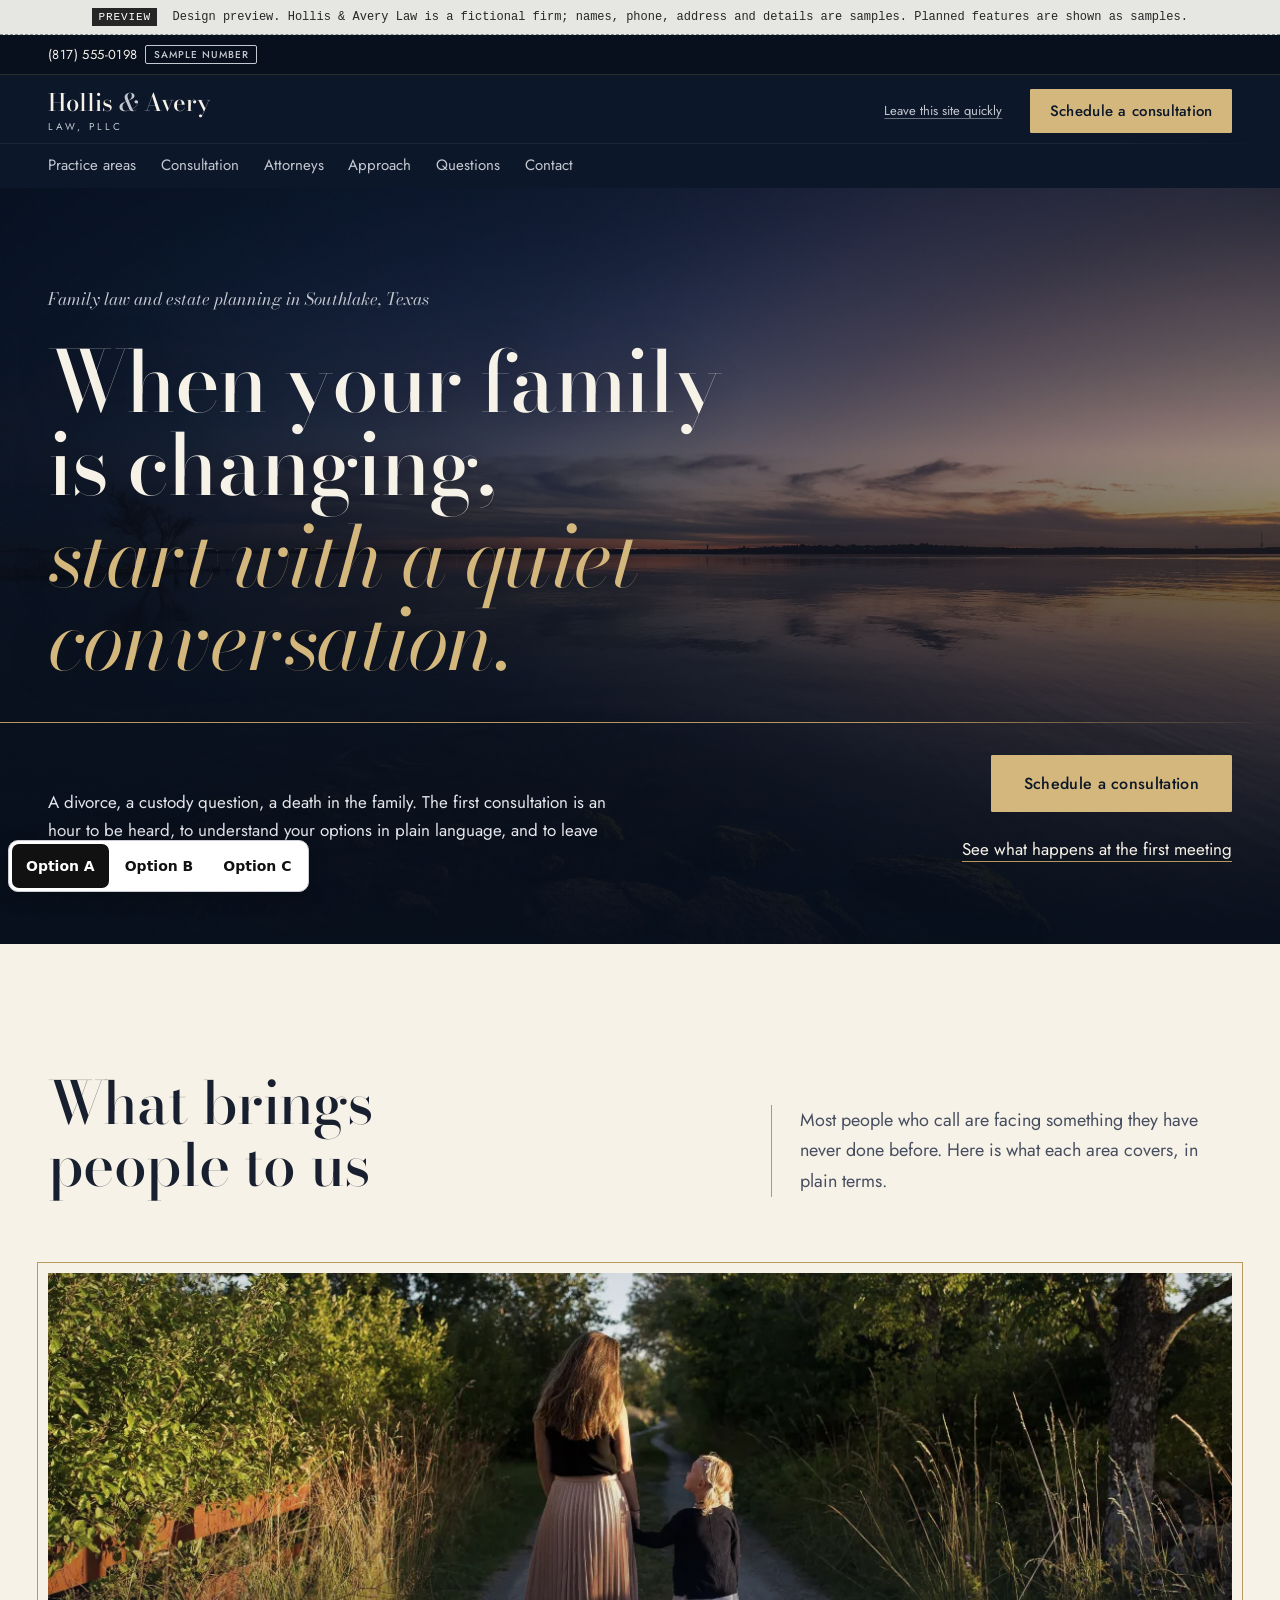
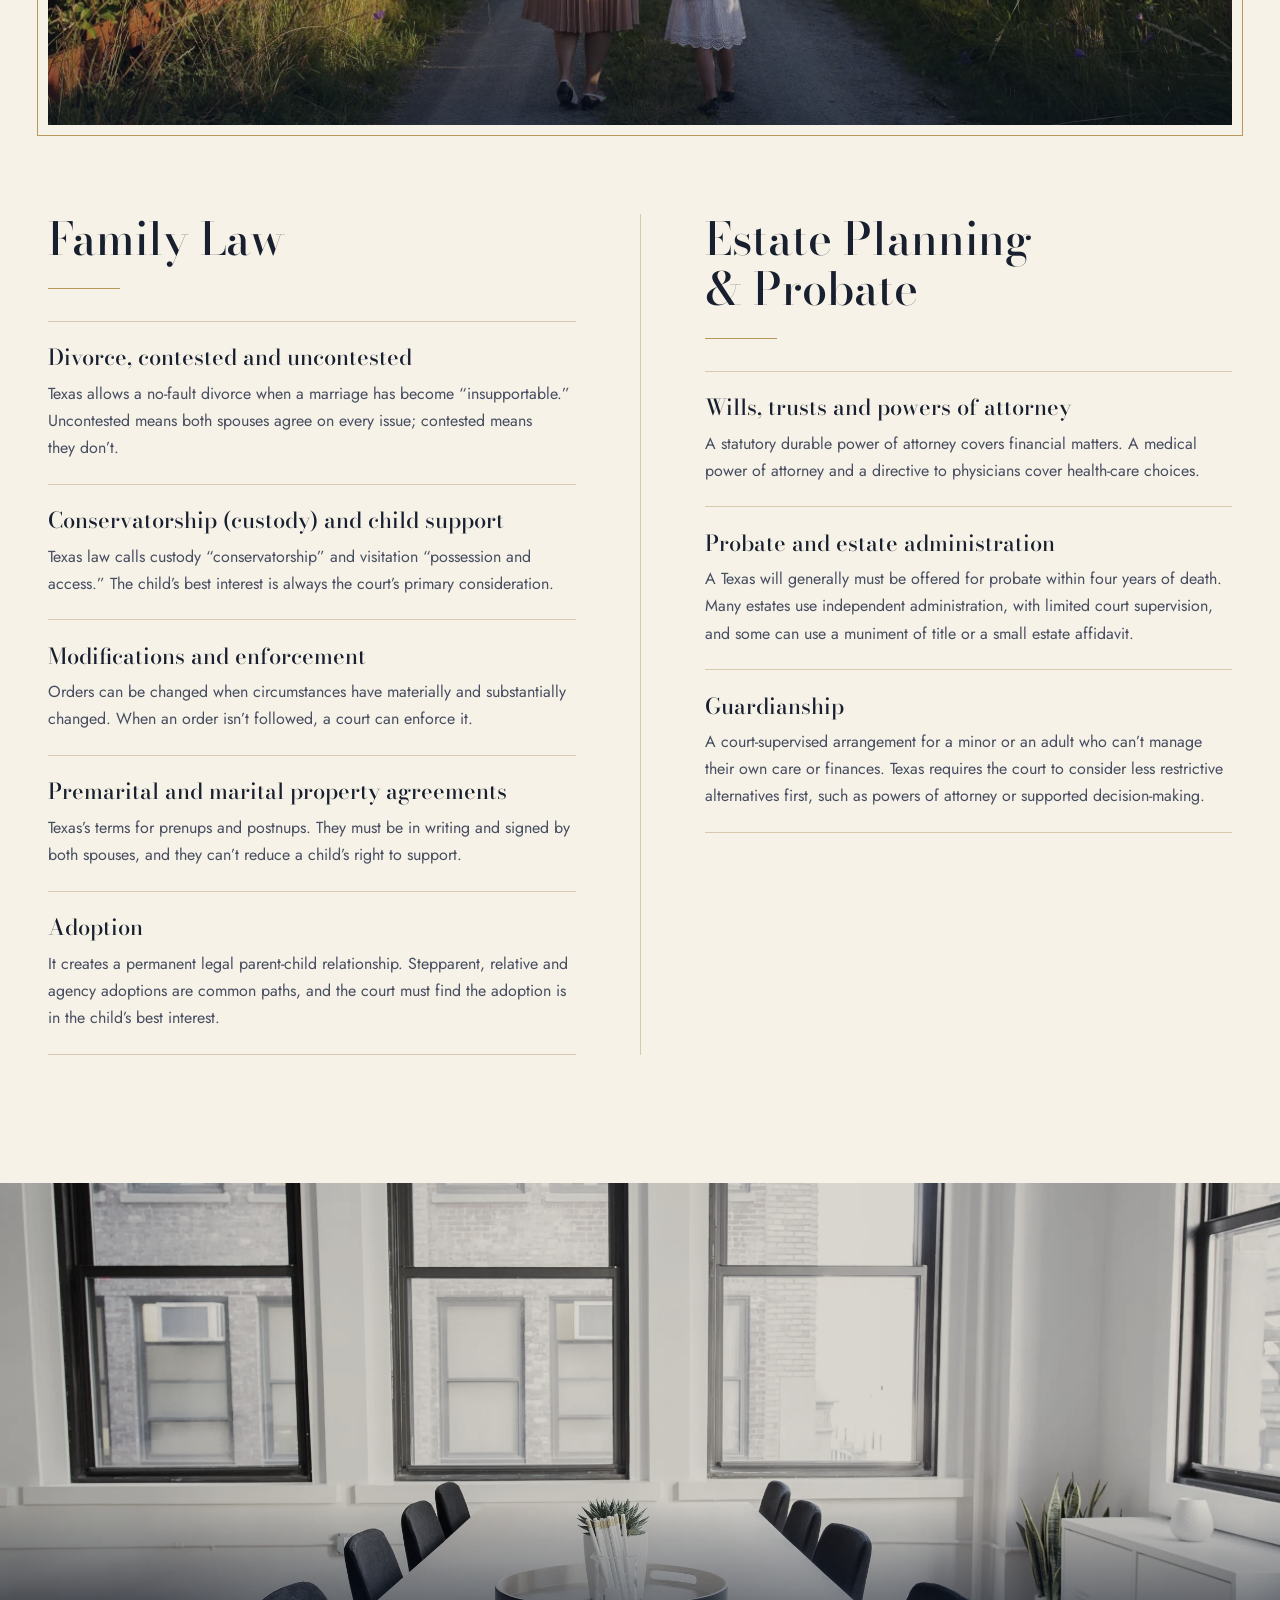
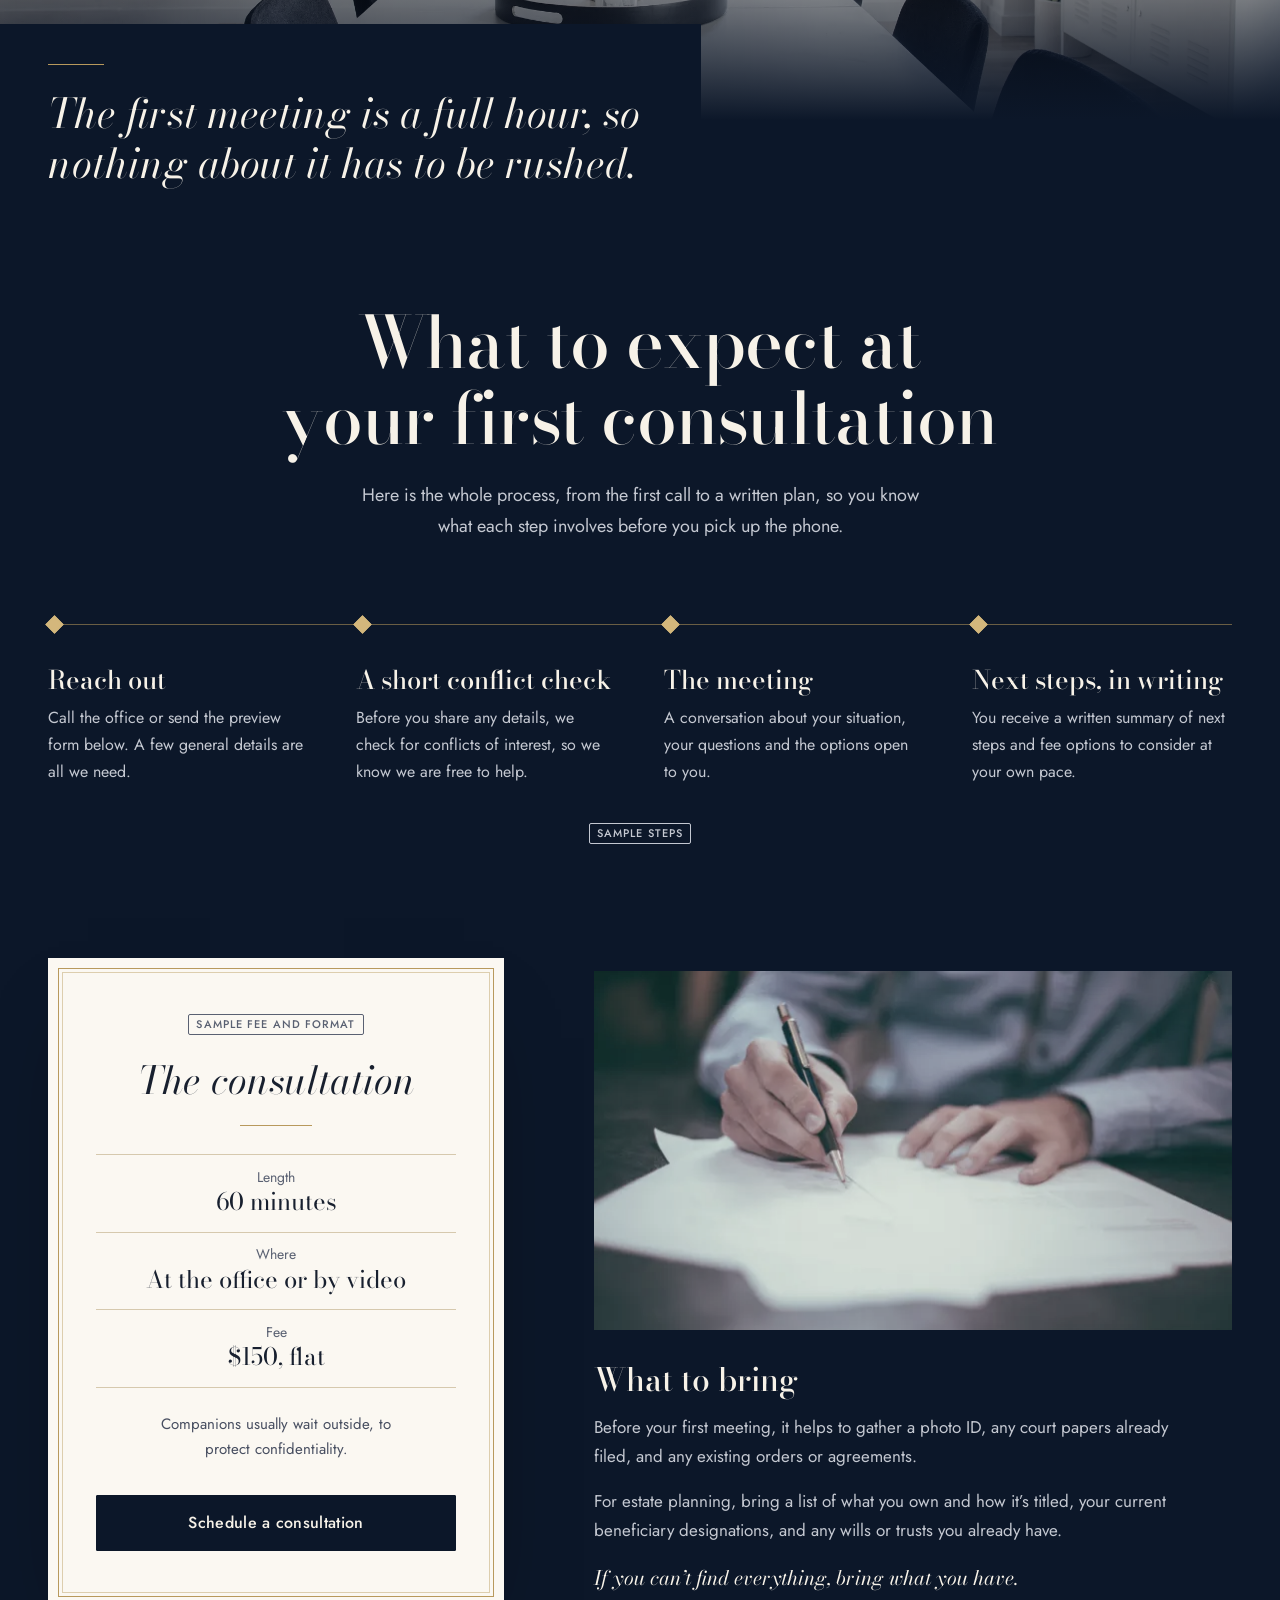
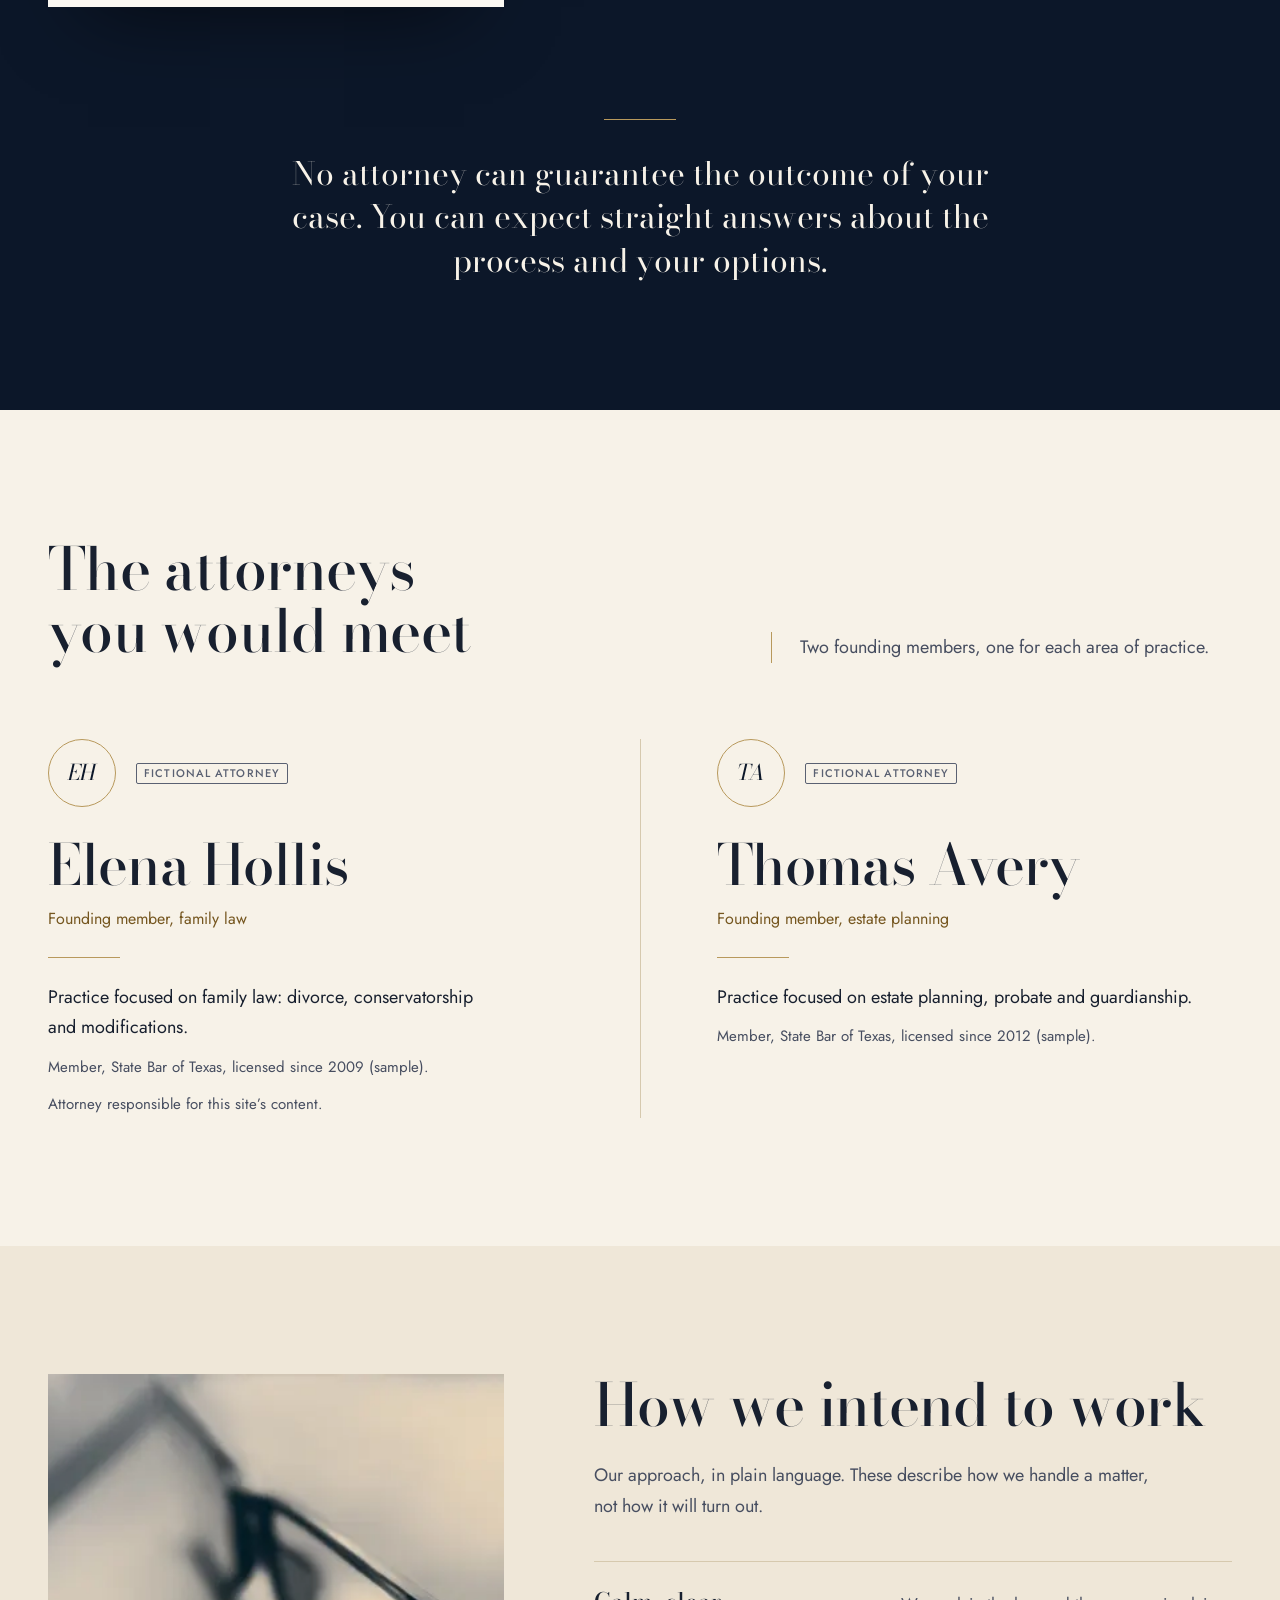
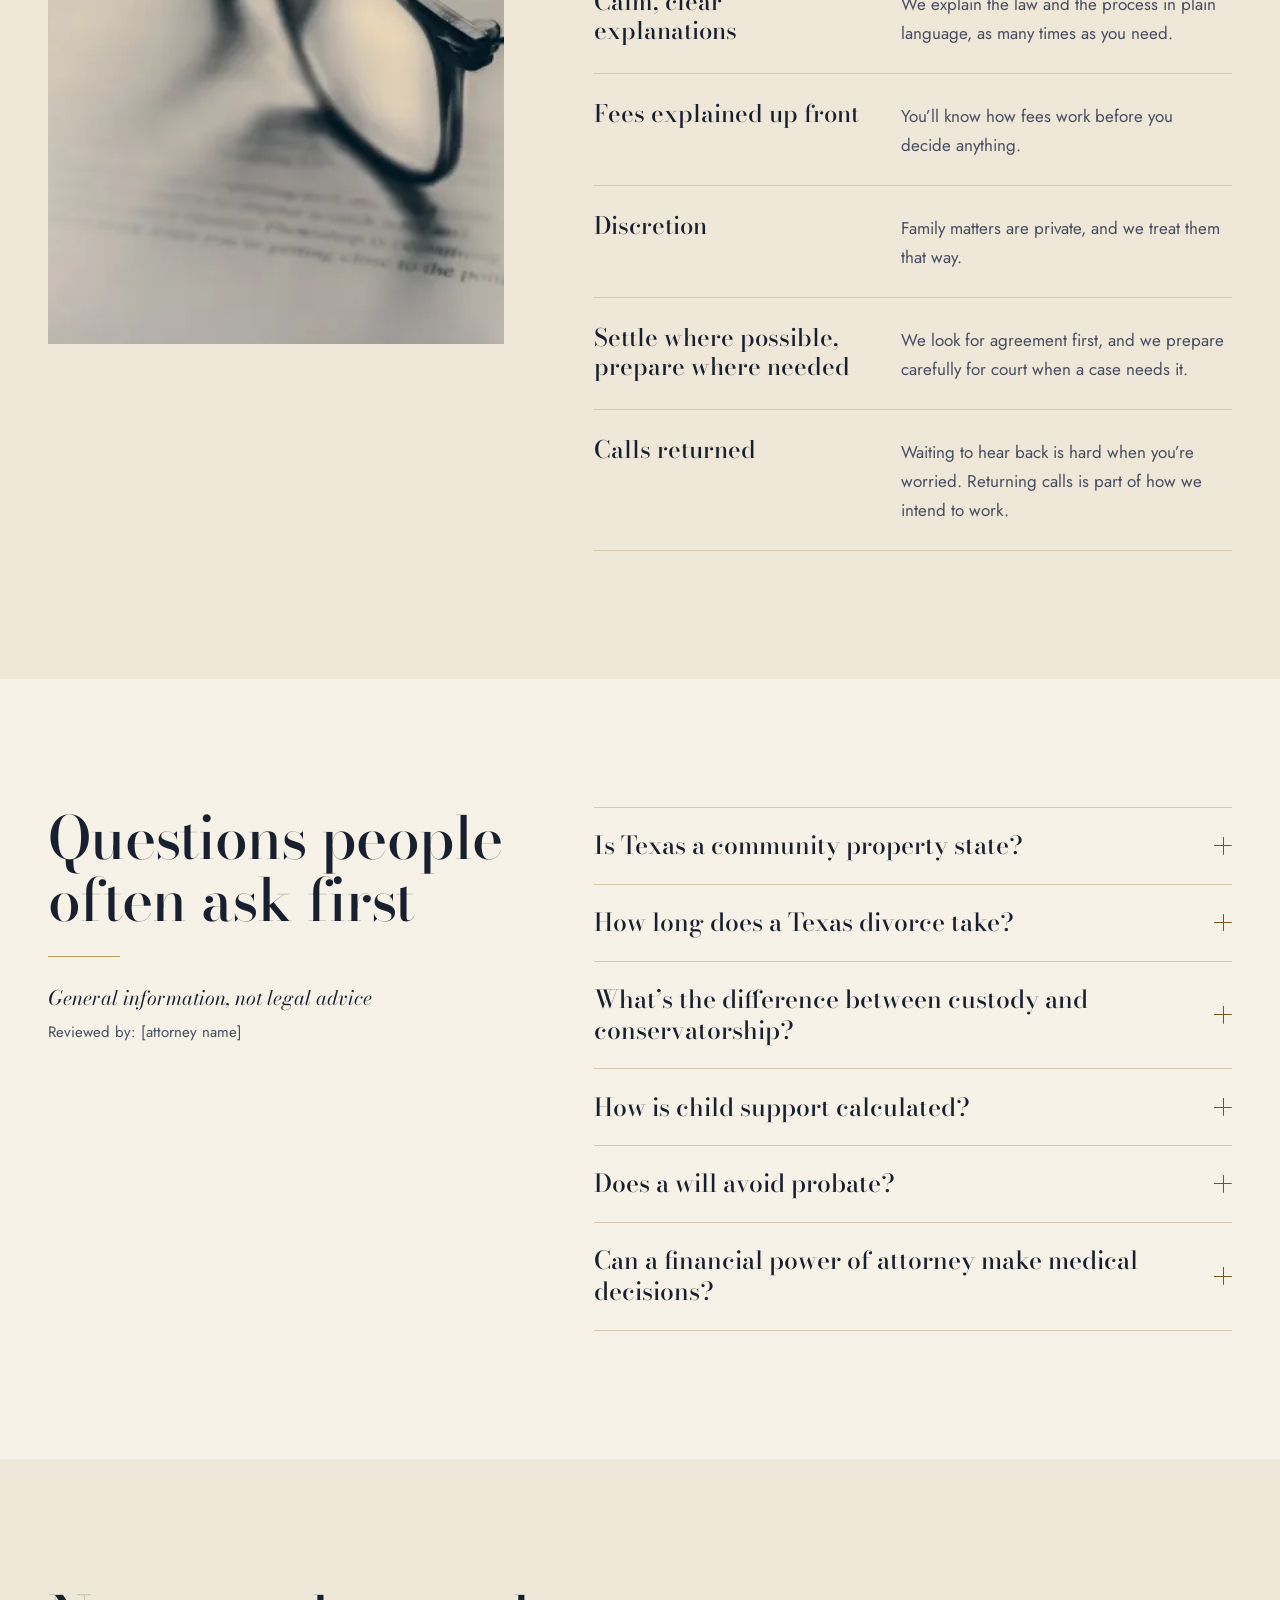
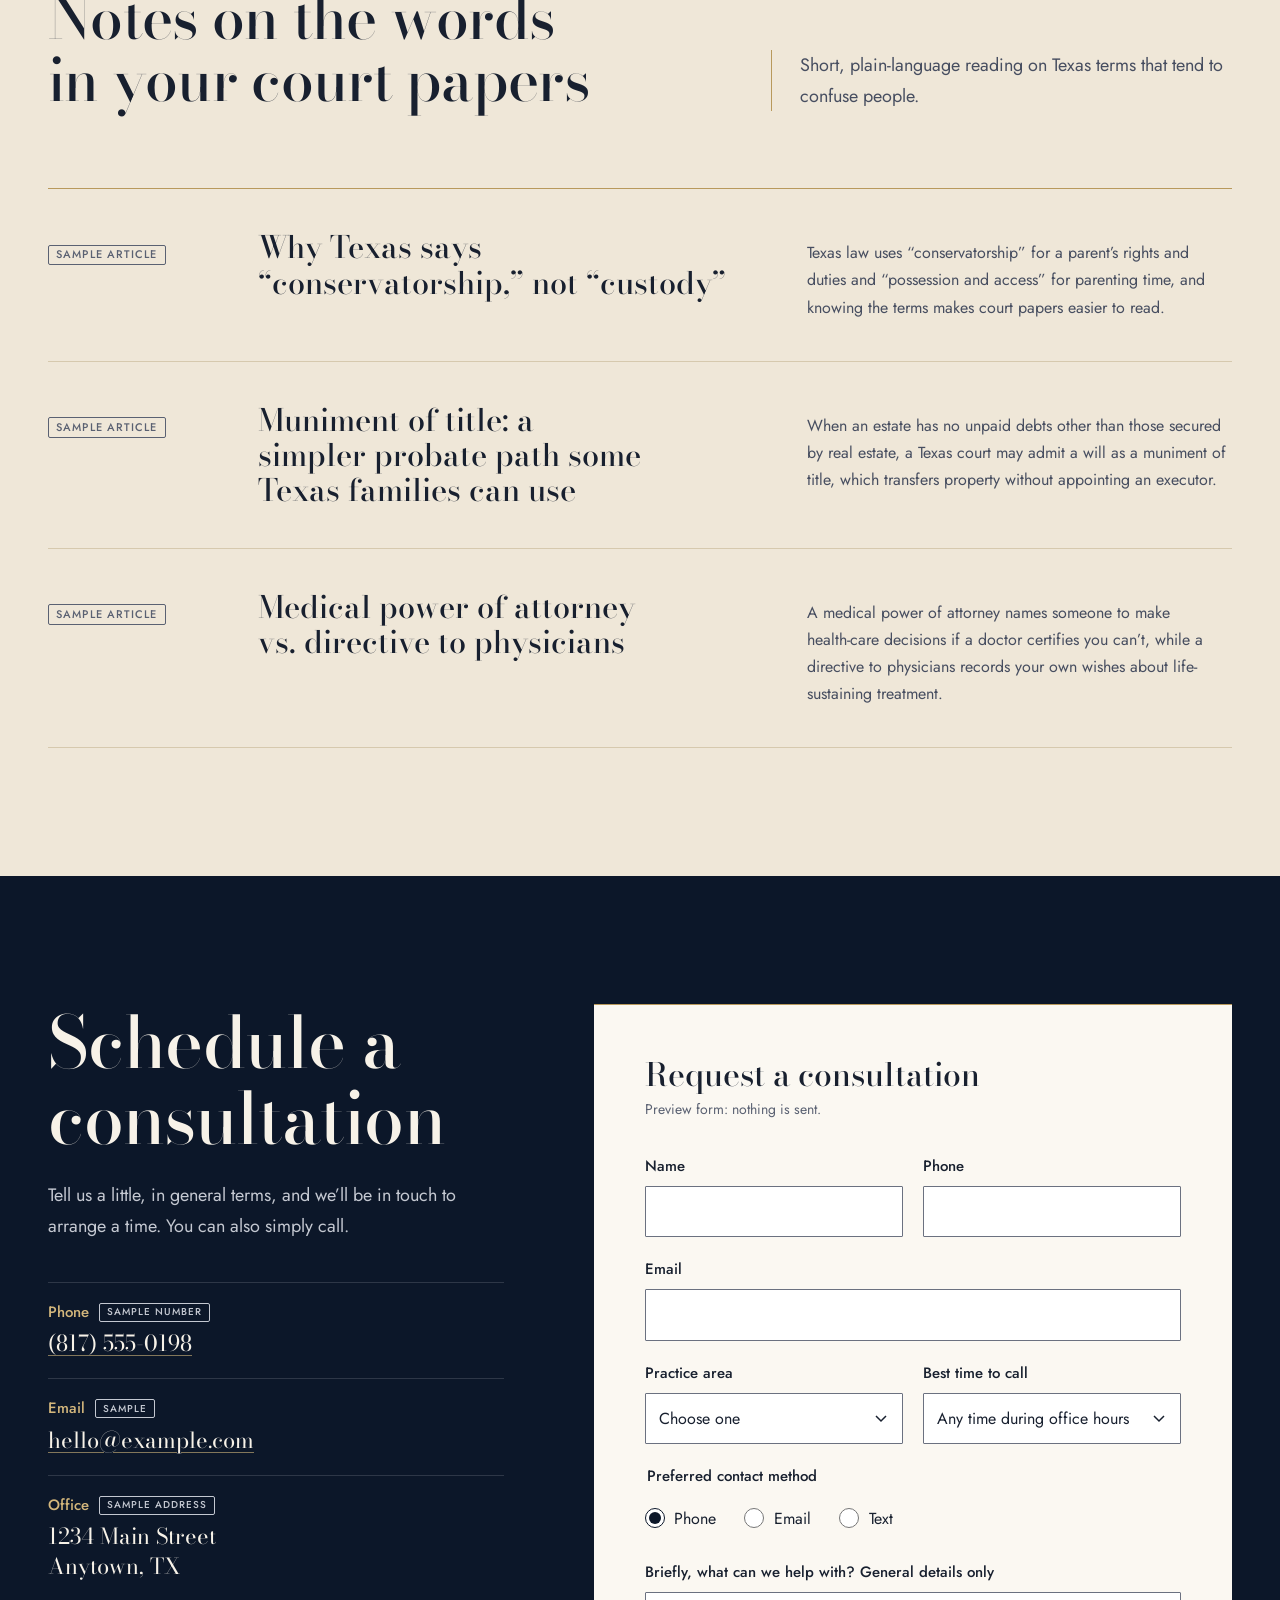
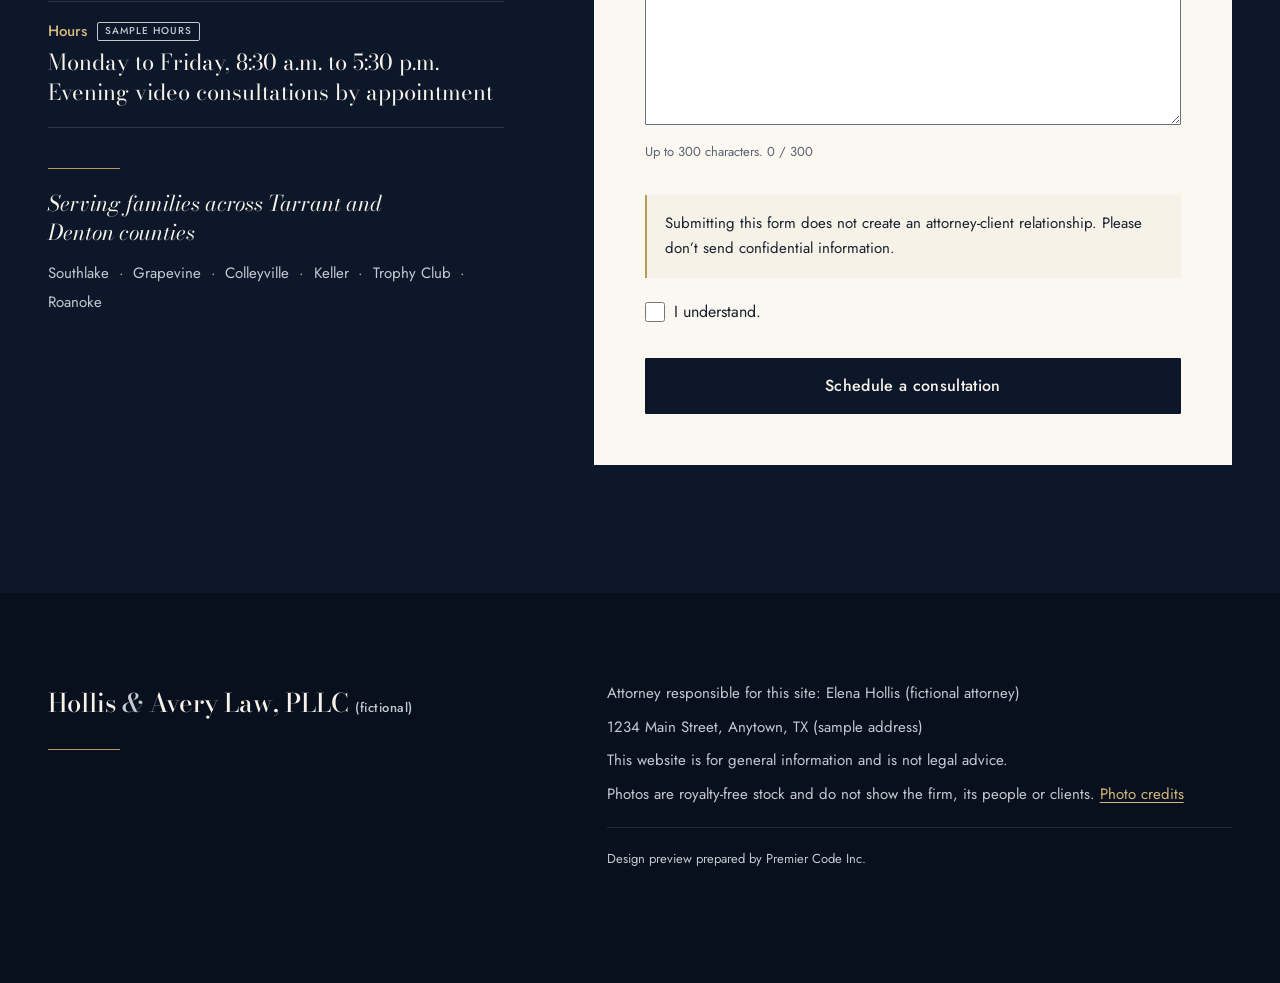
==== option-a/index.html @ 29a95206 "Apply design review round 1 fixes to all three options and the credits page - Option A: drop arches " ====
<!DOCTYPE html>
<!--
  PITCH NOTE, Option A "Quiet authority": a lamplit office at dusk in deep navy and ivory, set in Bodoni Moda with thin gold rules, so a stressed visitor feels shown into a quiet room rather than sold to.
  Look first at: the hero, where a gold horizon rule draws across the lake at dusk under a film-title headline, then "What to expect at your first consultation", where the consultation itself is presented on an ivory card like engraved stationery.
-->
<html lang="en">
<head>
  <meta charset="utf-8">
  <meta name="viewport" content="width=device-width, initial-scale=1">
  <meta name="robots" content="noindex, nofollow">
  <title>Hollis &amp; Avery Law | Family Law and Estate Planning in Southlake, Texas (Design Preview)</title>
  <meta name="description" content="A calm first conversation about divorce, custody, wills, probate or guardianship. Learn what happens at your first consultation with Hollis &amp; Avery Law in Southlake, Texas. Design preview with a fictional firm.">
  <meta name="theme-color" content="#0b1524">
  <link rel="preconnect" href="https://fonts.googleapis.com">
  <link rel="preconnect" href="https://fonts.gstatic.com" crossorigin>
  <link href="https://fonts.googleapis.com/css2?family=Bodoni+Moda:ital,opsz,wght@0,6..96,400..700;1,6..96,400..700&family=Jost:wght@400;500&display=swap" rel="stylesheet">
  <link rel="preload" as="image" href="../assets/img/lake-dusk-01-1200.webp" imagesrcset="../assets/img/lake-dusk-01-640.webp 640w, ../assets/img/lake-dusk-01-1200.webp 1200w, ../assets/img/lake-dusk-01-2400.webp 2400w" imagesizes="100vw">
  <link rel="stylesheet" href="styles.css">
  <script src="main.js" defer></script>
</head>
<body>
  <a class="skip-link" href="#main">Skip to main content</a>

  <!-- Design preview bar: deliberately styled as a neutral tool strip, not the firm's brand -->
  <div class="preview-bar" role="note" aria-label="Design preview notice">
    <p><span class="preview-bar__tag">Preview</span> Design preview. Hollis &amp; Avery Law is a fictional firm; names, phone, address and details are samples. Planned features are shown as samples.</p>
  </div>

  <header class="site-header">
    <div class="utility">
      <div class="utility__inner">
        <p class="header-phone">
          <a href="tel:+18175550198">(817) 555-0198</a>
          <span class="tag tag--dark">Sample number</span>
        </p>
      </div>
    </div>
    <div class="site-header__inner">
      <!-- PLACEHOLDER: quick-exit link, confirm with client -->
      <a class="quick-exit" href="https://weather.com/" rel="noopener noreferrer">Leave this site quickly</a>

      <a class="brand" href="#top">
        <span class="brand__name">Hollis <span class="brand__amp">&amp;</span> Avery</span>
        <span class="brand__sub">Law, PLLC</span>
      </a>

      <nav class="site-nav" aria-label="Primary">
        <ul>
          <li><a href="#practice">Practice areas</a></li>
          <li><a href="#consultation">Consultation</a></li>
          <li><a href="#attorneys">Attorneys</a></li>
          <li><a href="#approach">Approach</a></li>
          <li><a href="#faq">Questions</a></li>
          <li><a href="#contact">Contact</a></li>
        </ul>
      </nav>

      <a class="btn btn--gold btn--sm header-cta" href="#contact">Schedule<span class="sm-hidden">&nbsp;a consultation</span></a>
    </div>
  </header>

  <main id="main" tabindex="-1">
    <!-- Hero: dusk over still water, a film-title headline and a gold horizon rule -->
    <section class="hero" id="top" aria-labelledby="hero-title">
      <div class="hero__media">
        <img
          src="../assets/img/lake-dusk-01-1200.webp"
          srcset="../assets/img/lake-dusk-01-640.webp 640w, ../assets/img/lake-dusk-01-1200.webp 1200w, ../assets/img/lake-dusk-01-2400.webp 2400w"
          sizes="100vw"
          width="2400" height="1597"
          alt="Still water reflecting a soft dusk sky over a rocky shoreline"
          fetchpriority="high">
      </div>
      <div class="hero__veil" aria-hidden="true"></div>

      <div class="hero__inner">
        <p class="hero__place">Family law and estate planning in Southlake, Texas</p>
        <h1 class="hero__title" id="hero-title"><span class="kw">W</span>hen your family is changing, <em>start with a quiet conversation.</em></h1>
        <span class="hero__horizon" aria-hidden="true"></span>
        <div class="hero__foot">
          <p class="hero__lede">A divorce, a custody question, a death in the family. The first consultation is an hour to be heard, to understand your options in plain language, and to leave knowing what comes next.</p>
          <div class="hero__actions">
              <a class="btn btn--gold" href="#contact">Schedule a consultation</a>
              <a class="hero__more" href="#consultation">See what happens at the first meeting</a>
            </div>
        </div>
      </div>
    </section>

    <!-- Practice areas -->
    <section class="section section--ivory" id="practice" aria-labelledby="practice-title">
      <div class="container">
        <header class="section-head section-head--split reveal">
          <h2 class="section-title" id="practice-title"><span class="kw">W</span>hat brings people to us</h2>
          <p class="section-lede">Most people who call are facing something they have never done before. Here is what each area covers, in plain terms.</p>
        </header>

        <figure class="practice__band reveal">
          <img
            src="../assets/img/family-walking-lane-01-1200.webp"
            srcset="../assets/img/family-walking-lane-01-640.webp 640w, ../assets/img/family-walking-lane-01-1200.webp 1200w, ../assets/img/family-walking-lane-01-2400.webp 2400w"
            sizes="(min-width: 1400px) 1240px, 92vw"
            width="2400" height="1600" loading="lazy"
            alt="An adult and a small child walking hand in hand down a sunlit gravel lane">
        </figure>

        <div class="practice__groups">
          <article class="matter" aria-labelledby="pa-family">
            <h3 class="matter__title" id="pa-family">Family Law</h3>
            <span class="rule" aria-hidden="true"></span>
            <dl class="matter__list">
              <div>
                <dt>Divorce, contested and uncontested</dt>
                <dd>Texas allows a no-fault divorce when a marriage has become &ldquo;insupportable.&rdquo; Uncontested means both spouses agree on every issue; contested means they don&rsquo;t.</dd>
              </div>
              <div>
                <dt>Conservatorship (custody) and child support</dt>
                <dd>Texas law calls custody &ldquo;conservatorship&rdquo; and visitation &ldquo;possession and access.&rdquo; The child&rsquo;s best interest is always the court&rsquo;s primary consideration.</dd>
              </div>
              <div>
                <dt>Modifications and enforcement</dt>
                <dd>Orders can be changed when circumstances have materially and substantially changed. When an order isn&rsquo;t followed, a court can enforce it.</dd>
              </div>
              <div>
                <dt>Premarital and marital property agreements</dt>
                <dd>Texas&rsquo;s terms for prenups and postnups. They must be in writing and signed by both spouses, and they can&rsquo;t reduce a child&rsquo;s right to support.</dd>
              </div>
              <div>
                <dt>Adoption</dt>
                <dd>It creates a permanent legal parent-child relationship. Stepparent, relative and agency adoptions are common paths, and the court must find the adoption is in the child&rsquo;s best interest.</dd>
              </div>
            </dl>
          </article>

          <article class="matter" aria-labelledby="pa-estate">
            <h3 class="matter__title" id="pa-estate">Estate Planning &amp; Probate</h3>
            <span class="rule" aria-hidden="true"></span>
            <dl class="matter__list">
              <div>
                <dt><span class="kw">W</span>ills, trusts and powers of attorney</dt>
                <dd>A statutory durable power of attorney covers financial matters. A medical power of attorney and a directive to physicians cover health-care choices.</dd>
              </div>
              <div>
                <dt>Probate and estate administration</dt>
                <dd>A Texas will generally must be offered for probate within four years of death. Many estates use independent administration, with limited court supervision, and some can use a muniment of title or a small estate affidavit.</dd>
              </div>
              <div>
                <dt>Guardianship</dt>
                <dd>A court-supervised arrangement for a minor or an adult who can&rsquo;t manage their own care or finances. Texas requires the court to consider less restrictive alternatives first, such as powers of attorney or supported decision-making.</dd>
              </div>
            </dl>
          </article>
        </div>
      </div>
    </section>

    <!-- Interlude: the room where the first meeting happens -->
    <section class="interlude" aria-label="The first meeting">
      <div class="interlude__media">
        <img
          src="../assets/img/conference-table-windows-01-1200.webp"
          srcset="../assets/img/conference-table-windows-01-640.webp 640w, ../assets/img/conference-table-windows-01-1200.webp 1200w, ../assets/img/conference-table-windows-01-2400.webp 2400w"
          sizes="100vw"
          width="2400" height="1600" loading="lazy"
          alt="Daylight from tall windows across an empty conference table">
      </div>
      <div class="container interlude__wrap">
        <div class="interlude__panel">
          <span class="rule" aria-hidden="true"></span>
          <p class="interlude__quote">The first meeting is a full hour, so nothing about it has to be rushed.</p>
        </div>
      </div>
    </section>

    <!-- What to expect -->
    <section class="section section--navy consult" id="consultation" aria-labelledby="consult-title">
      <div class="container">
        <header class="section-head section-head--center reveal">
          <h2 class="section-title section-title--lg" id="consult-title"><span class="kw">W</span>hat to expect at your first consultation</h2>
          <p class="section-lede">Here is the whole process, from the first call to a written plan, so you know what each step involves before you pick up the phone.</p>
        </header>

        <ul class="steps" aria-label="Sample consultation steps">
          <li class="step">
            <span class="step__node" aria-hidden="true"></span>
            <h3 class="step__title">Reach out</h3>
            <p>Call the office or send the preview form below. A few general details are all we need.</p>
          </li>
          <li class="step">
            <span class="step__node" aria-hidden="true"></span>
            <h3 class="step__title">A short conflict check</h3>
            <p>Before you share any details, we check for conflicts of interest, so we know we are free to help.</p>
          </li>
          <li class="step">
            <span class="step__node" aria-hidden="true"></span>
            <h3 class="step__title">The meeting</h3>
            <p>A conversation about your situation, your questions and the options open to you.</p>
          </li>
          <li class="step">
            <span class="step__node" aria-hidden="true"></span>
            <h3 class="step__title">Next steps, in writing</h3>
            <p>You receive a written summary of next steps and fee options to consider at your own pace.</p>
          </li>
        </ul>
        <p class="steps__note"><span class="tag tag--dark">Sample steps</span></p>

        <div class="expect">
          <!-- PLACEHOLDER: consultation fee and format -->
          <aside class="fee reveal" aria-labelledby="fee-title">
            <p class="tag fee__tag">Sample fee and format</p>
            <h3 class="fee__title" id="fee-title">The consultation</h3>
            <span class="rule rule--center" aria-hidden="true"></span>
            <dl class="fee__list">
              <div><dt>Length</dt><dd>60 minutes</dd></div>
              <div><dt>Where</dt><dd>At the office or by video</dd></div>
              <div><dt>Fee</dt><dd>$150, flat</dd></div>
            </dl>
            <p class="fee__note">Companions usually wait outside, to protect confidentiality.</p>
            <a class="btn btn--navy btn--block" href="#contact">Schedule a consultation</a>
          </aside>

          <div class="bring">
            <figure class="bring__media reveal">
              <img
                src="../assets/img/documents-signing-01-1200.webp"
                srcset="../assets/img/documents-signing-01-640.webp 640w, ../assets/img/documents-signing-01-1200.webp 1200w, ../assets/img/documents-signing-01-2400.webp 2400w"
                sizes="(min-width: 960px) 640px, 100vw"
                width="2400" height="1602" loading="lazy"
                alt="Hands signing a page of a printed document">
            </figure>
            <h3 class="bring__title">What to bring</h3>
            <p>Before your first meeting, it helps to gather a photo ID, any court papers already filed, and any existing orders or agreements.</p>
            <p>For estate planning, bring a list of what you own and how it&rsquo;s titled, your current beneficiary designations, and any wills or trusts you already have.</p>
            <p class="bring__aside">If you can&rsquo;t find everything, bring what you have.</p>
          </div>
        </div>

        <p class="candor"><span class="rule rule--center" aria-hidden="true"></span>No attorney can guarantee the outcome of your case. You can expect straight answers about the process and your options.</p>
      </div>
    </section>

    <!-- Attorneys -->
    <section class="section section--ivory" id="attorneys" aria-labelledby="attorneys-title">
      <div class="container">
        <header class="section-head section-head--split reveal">
          <h2 class="section-title" id="attorneys-title">The attorneys you would meet</h2>
          <p class="section-lede">Two founding members, one for each area of practice.</p>
        </header>

        <div class="attorneys">
          <article class="attorney" aria-labelledby="att-hollis">
            <div class="attorney__top">
              <div class="attorney__mark" aria-hidden="true"><span>EH</span></div>
              <p class="tag">Fictional attorney</p>
            </div>
            <h3 class="attorney__name" id="att-hollis">Elena Hollis</h3>
            <p class="attorney__role">Founding member, family law</p>
            <span class="rule" aria-hidden="true"></span>
            <p>Practice focused on family law: divorce, conservatorship and modifications.</p>
            <p class="attorney__meta">Member, State Bar of Texas, licensed since 2009 (sample).</p>
            <p class="attorney__meta">Attorney responsible for this site&rsquo;s content.</p>
          </article>

          <article class="attorney" aria-labelledby="att-avery">
            <div class="attorney__top">
              <div class="attorney__mark" aria-hidden="true"><span>TA</span></div>
              <p class="tag">Fictional attorney</p>
            </div>
            <h3 class="attorney__name" id="att-avery">Thomas Avery</h3>
            <p class="attorney__role">Founding member, estate planning</p>
            <span class="rule" aria-hidden="true"></span>
            <p>Practice focused on estate planning, probate and guardianship.</p>
            <p class="attorney__meta">Member, State Bar of Texas, licensed since 2012 (sample).</p>
          </article>
        </div>
      </div>
    </section>

    <!-- Our approach -->
    <section class="section section--paper" id="approach" aria-labelledby="approach-title">
      <div class="container approach">
        <figure class="approach__media reveal">
          <img
            src="../assets/img/glasses-on-paper-01-1200.webp"
            srcset="../assets/img/glasses-on-paper-01-640.webp 640w, ../assets/img/glasses-on-paper-01-1200.webp 1200w, ../assets/img/glasses-on-paper-01-2400.webp 2400w"
            sizes="(min-width: 960px) 40vw, 100vw"
            width="2400" height="1600" loading="lazy"
            alt="Reading glasses resting on a printed page">
        </figure>

        <div class="approach__body">
          <header class="section-head reveal">
            <h2 class="section-title" id="approach-title">How we intend to work</h2>
            <p class="section-lede section-lede--left">Our approach, in plain language. These describe how we handle a matter, not how it will turn out.</p>
          </header>
          <dl class="values">
            <div class="value">
              <dt>Calm, clear explanations</dt>
              <dd>We explain the law and the process in plain language, as many times as you need.</dd>
            </div>
            <div class="value">
              <dt>Fees explained up front</dt>
              <dd>You&rsquo;ll know how fees work before you decide anything.</dd>
            </div>
            <div class="value">
              <dt>Discretion</dt>
              <dd>Family matters are private, and we treat them that way.</dd>
            </div>
            <div class="value">
              <dt>Settle where possible, prepare where needed</dt>
              <dd>We look for agreement first, and we prepare carefully for court when a case needs it.</dd>
            </div>
            <div class="value">
              <dt>Calls returned</dt>
              <dd>Waiting to hear back is hard when you&rsquo;re worried. Returning calls is part of how we intend to work.</dd>
            </div>
          </dl>
        </div>
      </div>
    </section>

    <!-- FAQ -->
    <section class="section section--ivory" id="faq" aria-labelledby="faq-title">
      <div class="container faq-wrap">
        <header class="section-head faq-head reveal">
          <h2 class="section-title" id="faq-title">Questions people often ask first</h2>
          <span class="rule" aria-hidden="true"></span>
          <p class="faq__label">General information, not legal advice</p>
          <p class="faq__review">Reviewed by: [attorney name]</p>
          <!-- PLACEHOLDER: attorney review of FAQ -->
        </header>

        <div class="faq">
          <details class="faq__item">
            <summary><span>Is Texas a community property state?</span></summary>
            <div class="faq__answer">
              <p>Yes. Property either spouse acquires during the marriage is generally community property. Separate property includes what a spouse owned before marriage and gifts or inheritances received during it. A court divides community property in a way it finds &ldquo;just and right,&rdquo; which is not always 50/50.</p>
              <p class="faq__cite">Tex. Fam. Code &sect;&sect; 3.001&ndash;3.003, 7.001</p>
            </div>
          </details>
          <details class="faq__item">
            <summary><span>How long does a Texas divorce take?</span></summary>
            <div class="faq__answer">
              <p>A court generally can&rsquo;t grant a divorce until at least 60 days after the petition is filed, with limited exceptions involving family violence. Many cases take longer.</p>
              <p class="faq__cite">Tex. Fam. Code &sect; 6.702</p>
            </div>
          </details>
          <details class="faq__item">
            <summary><span>What&rsquo;s the difference between custody and conservatorship?</span></summary>
            <div class="faq__answer">
              <p>None in everyday meaning. Texas law uses &ldquo;conservatorship.&rdquo; Joint managing conservatorship means sharing parental rights and duties, not necessarily equal time.</p>
              <p class="faq__cite">Tex. Fam. Code &sect;&sect; 101.016, 153.131</p>
            </div>
          </details>
          <details class="faq__item">
            <summary><span>How is child support calculated?</span></summary>
            <div class="faq__answer">
              <p>Texas uses guideline percentages of the paying parent&rsquo;s net resources, starting at 20% for one child, up to a cap that is adjusted over time. As of Sept. 1, 2025, that cap is $11,700 a month.</p>
              <p class="faq__cite">Tex. Fam. Code &sect; 154.125</p>
            </div>
          </details>
          <details class="faq__item">
            <summary><span>Does a will avoid probate?</span></summary>
            <div class="faq__answer">
              <p>No. A Texas will generally must be admitted to probate to transfer property, though assets with named beneficiaries or survivorship rights can pass outside probate.</p>
              <p class="faq__cite">Tex. Est. Code &sect; 256.001</p>
            </div>
          </details>
          <details class="faq__item">
            <summary><span>Can a financial power of attorney make medical decisions?</span></summary>
            <div class="faq__answer">
              <p>No. The statutory durable power of attorney covers property and finances. Health-care decisions need a medical power of attorney.</p>
              <p class="faq__cite">Tex. Est. Code ch. 752; Tex. Health &amp; Safety Code ch. 166</p>
            </div>
          </details>
        </div>
      </div>
    </section>

    <!-- Insights: an editorial reading list rather than a card row -->
    <section class="section section--paper" id="insights" aria-labelledby="insights-title">
      <div class="container">
        <header class="section-head section-head--split reveal">
          <h2 class="section-title" id="insights-title">Notes on the words in your court papers</h2>
          <p class="section-lede">Short, plain-language reading on Texas terms that tend to confuse people.</p>
        </header>

        <ul class="insights">
          <li class="insight">
            <p class="tag">Sample article</p>
            <h3 class="insight__title"><a href="#" aria-disabled="true"><span class="kw">W</span>hy Texas says &ldquo;conservatorship,&rdquo; not &ldquo;custody&rdquo;</a></h3>
            <p class="insight__teaser">Texas law uses &ldquo;conservatorship&rdquo; for a parent&rsquo;s rights and duties and &ldquo;possession and access&rdquo; for parenting time, and knowing the terms makes court papers easier to read.</p>
          </li>
          <li class="insight">
            <p class="tag">Sample article</p>
            <h3 class="insight__title"><a href="#" aria-disabled="true">Muniment of title: a simpler probate path some Texas families can use</a></h3>
            <p class="insight__teaser">When an estate has no unpaid debts other than those secured by real estate, a Texas court may admit a will as a muniment of title, which transfers property without appointing an executor.</p>
          </li>
          <li class="insight">
            <p class="tag">Sample article</p>
            <h3 class="insight__title"><a href="#" aria-disabled="true">Medical power of attorney vs. directive to physicians</a></h3>
            <p class="insight__teaser">A medical power of attorney names someone to make health-care decisions if a doctor certifies you can&rsquo;t, while a directive to physicians records your own wishes about life-sustaining treatment.</p>
          </li>
        </ul>
      </div>
    </section>

    <!-- Contact, hours and closing CTA -->
    <section class="section section--navy contact-section" id="contact" aria-labelledby="contact-title">
      <div class="container">
        <div class="contact">
          <div class="contact__info">
            <h2 class="section-title section-title--lg" id="contact-title">Schedule a consultation</h2>
            <p class="section-lede section-lede--left">Tell us a little, in general terms, and we&rsquo;ll be in touch to arrange a time. You can also simply call.</p>
            <dl class="info">
              <div>
                <dt>Phone <span class="tag tag--dark">Sample number</span></dt>
                <dd><a href="tel:+18175550198">(817) 555-0198</a></dd>
              </div>
              <div>
                <dt>Email <span class="tag tag--dark">Sample</span></dt>
                <dd><a href="mailto:hello@example.com">hello@example.com</a></dd>
              </div>
              <div>
                <dt>Office <span class="tag tag--dark">Sample address</span></dt>
                <dd>1234 Main Street<br>Anytown, TX</dd>
              </div>
              <div>
                <dt>Hours <span class="tag tag--dark">Sample hours</span></dt>
                <dd>Monday to Friday, 8:30 a.m. to 5:30 p.m.<br>Evening video consultations by appointment</dd>
              </div>
            </dl>
            <div class="area">
              <span class="rule" aria-hidden="true"></span>
              <p class="area__line">Serving families across Tarrant and Denton counties</p>
              <ul class="area__cities" aria-label="Service area">
                <li>Southlake</li><li>Grapevine</li><li>Colleyville</li><li>Keller</li><li>Trophy Club</li><li>Roanoke</li>
              </ul>
            </div>
          </div>

          <div class="contact__form">
            <form class="form" id="consult-form" method="dialog" aria-labelledby="form-title" aria-describedby="form-static-note">
              <h3 class="form__title" id="form-title">Request a consultation</h3>
              <p class="form__static" id="form-static-note">Preview form: nothing is sent.</p>

              <!-- PLACEHOLDER: reCAPTCHA v3 script and token field go here at launch -->
              <input type="hidden" name="g-recaptcha-response" value="">

              <!-- Honeypot: hidden from people and assistive tech. Bots tend to fill every field, so any value here marks the submission as spam on the server. -->
              <div class="hp" aria-hidden="true">
                <label for="company_website">Company website</label>
                <input type="text" id="company_website" name="company_website" tabindex="-1" autocomplete="off">
              </div>

              <div class="form__grid">
                <div class="field">
                  <label for="f-name">Name</label>
                  <input id="f-name" name="name" type="text" autocomplete="name" required aria-describedby="f-name-err">
                  <p class="field__error" id="f-name-err" hidden></p>
                </div>
                <div class="field">
                  <label for="f-phone">Phone</label>
                  <input id="f-phone" name="phone" type="tel" autocomplete="tel" required aria-describedby="f-phone-err">
                  <p class="field__error" id="f-phone-err" hidden></p>
                </div>
                <div class="field field--full">
                  <label for="f-email">Email</label>
                  <input id="f-email" name="email" type="email" autocomplete="email" required aria-describedby="f-email-err">
                  <p class="field__error" id="f-email-err" hidden></p>
                </div>
                <div class="field">
                  <label for="f-area">Practice area</label>
                  <select id="f-area" name="practice_area" required aria-describedby="f-area-err">
                    <option value="">Choose one</option>
                    <optgroup label="Family Law">
                      <option>Divorce, contested and uncontested</option>
                      <option>Conservatorship (custody) and child support</option>
                      <option>Modifications and enforcement</option>
                      <option>Premarital and marital property agreements</option>
                      <option>Adoption</option>
                    </optgroup>
                    <optgroup label="Estate Planning &amp; Probate">
                      <option>Wills, trusts and powers of attorney</option>
                      <option>Probate and estate administration</option>
                      <option>Guardianship</option>
                    </optgroup>
                    <option>Not sure</option>
                  </select>
                  <p class="field__error" id="f-area-err" hidden></p>
                </div>
                <div class="field">
                  <label for="f-time">Best time to call</label>
                  <select id="f-time" name="best_time">
                    <option>Any time during office hours</option>
                    <option>Morning</option>
                    <option>Midday</option>
                    <option>Afternoon</option>
                    <option>Evening (video consultations)</option>
                  </select>
                </div>
                <fieldset class="field field--full choice">
                  <legend>Preferred contact method</legend>
                  <div class="choice__row">
                    <label class="choice__opt"><input type="radio" name="contact_method" value="phone" checked> Phone</label>
                    <label class="choice__opt"><input type="radio" name="contact_method" value="email"> Email</label>
                    <label class="choice__opt"><input type="radio" name="contact_method" value="text"> Text</label>
                  </div>
                </fieldset>
                <div class="field field--full">
                  <label for="f-desc">Briefly, what can we help with? General details only</label>
                  <textarea id="f-desc" name="description" rows="4" maxlength="300" aria-describedby="f-desc-hint"></textarea>
                  <p class="field__hint" id="f-desc-hint">Up to 300 characters. <span data-count aria-hidden="true"></span></p>
                </div>
              </div>

              <p class="form__notice">Submitting this form does not create an attorney-client relationship. Please don&rsquo;t send confidential information.</p>
              <div class="field field--check">
                <label class="check"><input type="checkbox" id="f-ack" name="acknowledge" required aria-describedby="f-ack-err"> I understand.</label>
                <p class="field__error" id="f-ack-err" hidden></p>
              </div>

              <button class="btn btn--navy btn--block" type="submit">Schedule a consultation</button>
              <p class="form__status" role="status" aria-live="polite"></p>
            </form>
          </div>
        </div>
      </div>
    </section>
  </main>

  <footer class="site-footer">
    <div class="container site-footer__inner">
      <div class="site-footer__brand">
        <p class="brand__name">Hollis <span class="brand__amp">&amp;</span> Avery Law, PLLC <span class="site-footer__fict">(fictional)</span></p>
        <span class="rule" aria-hidden="true"></span>
      </div>
      <div class="site-footer__legal">
        <p>Attorney responsible for this site: Elena Hollis (fictional attorney)</p>
        <p>1234 Main Street, Anytown, TX (sample address)</p>
        <p>This website is for general information and is not legal advice.</p>
        <p>Photos are royalty-free stock and do not show the firm, its people or clients. <a href="../credits.html">Photo credits</a></p>
        <p class="site-footer__studio">Design preview prepared by Premier Code Inc.</p>
      </div>
    </div>
  </footer>
<!-- REMOVE AT LAUNCH: option switcher -->
<!-- Copy this block unchanged to the end of <body> on every option page, just before </body>.
     Per page, move aria-current="page" and the "on" class to that page's own link. Change nothing else.
     Links are relative to option-a/, option-b/ and option-c/ folders (one level below the site root). -->
<style class="pv-style">
  html { scroll-padding-bottom: 6rem; }
  footer, .site-footer, body > :last-of-type:not(script):not(nav) { padding-bottom: max(env(safe-area-inset-bottom), 5rem); }
  .pv-switch {
    position: fixed; left: 8px; bottom: 8px; z-index: 9999;
    display: flex; gap: 2px; padding: 3px;
    background: #fff; border: 1px solid #c8ccd2; border-radius: 10px;
    box-shadow: 0 4px 18px rgba(0,0,0,.28);
    font: 600 14px/1.2 system-ui, -apple-system, "Segoe UI", sans-serif;
  }
  .pv-switch a {
    display: flex; align-items: center; justify-content: center;
    min-height: 44px; padding: 0 14px; border-radius: 7px;
    color: #111; background: transparent; text-decoration: none; white-space: nowrap;
  }
  .pv-switch a:hover { background: #eceef1; }
  .pv-switch a.on { color: #fff; background: #111; }
  .pv-switch a:focus-visible { outline: 3px solid #1a73e8; outline-offset: 1px; }
  @media (max-width: 420px) { .pv-switch a { padding: 0 11px; font-size: 13px; } }
  @media print { .pv-switch { display: none; } }
</style>
<nav class="pv-switch" aria-label="Design options">
  <a href="../option-a/" class="on" aria-current="page">Option A</a>
  <a href="../option-b/">Option B</a>
  <a href="../option-c/">Option C</a>
</nav>
<!-- /REMOVE AT LAUNCH -->
</body>
</html>
---- option-a/styles.css ----
@charset "UTF-8";
/* ==========================================================================
   Option A: Quiet authority
   Deep navy, ivory paper, Bodoni Moda (optical sizes) + Jost, thin gold rules.
   Motion idea: the hero "lights up" at dusk while a gold horizon rule draws
   across the water; later rules draw in as sections arrive, and the
   consultation path fills its nodes in order. Mobile-first.
   ========================================================================== */

@layer reset, base, layout, components, motion;

@layer reset {
  *, *::before, *::after { box-sizing: border-box; }
  * { margin: 0; }
  img { display: block; max-width: 100%; height: auto; }
  input, button, select, textarea { font: inherit; color: inherit; }
  ul[class], ol[class], dl { padding: 0; list-style: none; }
  fieldset { border: 0; padding: 0; min-width: 0; }
  figure { margin: 0; }
}

@layer base {
  :root {
    --navy-950: #08101d;
    --navy-900: #0c1729;
    --navy-800: #13223a;
    --navy-700: #1c2f4d;
    --ivory: #f7f2e8;
    --ivory-soft: #fbf8f2;
    --paper: #efe7d8;
    --ink: #18202f;
    --ink-muted: #474e60;      /* 7.3:1 on ivory, 6.4:1 on paper */
    --ink-quiet: #5a6172;      /* 5.5:1 on ivory, 4.8:1 on paper */
    --hairline: #d6c9ae;
    --on-navy: #f7f2e8;
    --on-navy-muted: #c4c8d1;  /* 10:1 on navy */
    --gold: #d4b77c;           /* text on navy: 8.6:1 */
    --gold-rule: #b8995c;      /* decorative rules only */
    --gold-ink: #75561f;       /* gold text on ivory/paper: 5.4:1+ */
    --error: #9b2c1f;

    --font-display: "Bodoni Moda", "Bodoni 72", Didot, "Times New Roman", serif;
    --font-text: "Jost", "Futura", "Century Gothic", system-ui, sans-serif;

    /* Type scale, augmented fourth (1.414) */
    --step-1: 1.414rem;
    --step-2: 2rem;
    --step-3: 2.828rem;
    --step-4: 4rem;

    --container: 1240px;
    --gutter: clamp(1.25rem, 4vw, 3rem);
    --section-y: clamp(5rem, 10vw, 9.5rem);

    --ease-calm: cubic-bezier(0.22, 0.61, 0.36, 1);
    --ease-draw: cubic-bezier(0.65, 0, 0.35, 1);

    color-scheme: light;
  }

  html {
    background: var(--navy-950);
    scroll-behavior: smooth;
    scroll-padding-top: 1rem;
    -webkit-text-size-adjust: 100%;
    text-size-adjust: 100%;
  }
  @media (min-width: 960px) { html { scroll-padding-top: 8rem; } }
  @media (min-width: 1360px) { html { scroll-padding-top: 6rem; } }
  @media (min-width: 2400px) { html { font-size: 125%; } :root { --container: 1560px; } }
  @media (min-width: 3000px) { html { font-size: 137.5%; } :root { --container: 1760px; } }

  body {
    font-family: var(--font-text);
    font-size: 1.0625rem;
    line-height: 1.7;
    color: var(--ink);
    background: var(--ivory);
    -webkit-font-smoothing: antialiased;
  }

  h1, h2, h3, dt {
    font-family: var(--font-display);
    font-kerning: normal;
    font-feature-settings: "kern" 1;
    font-weight: 500;
    line-height: 1.1;
    text-wrap: balance;
  }
  p, dd { text-wrap: pretty; }
  /* Bodoni's capital W has a hairline right arm that reads as a gap at display sizes. */
  .kw { margin-right: -0.06em; }

  a { color: inherit; text-underline-offset: 0.2em; text-decoration-thickness: 1px; }

  :focus-visible {
    outline: 2px solid var(--navy-900);
    outline-offset: 3px;
    border-radius: 2px;
  }
  .section--navy :focus-visible,
  .site-header :focus-visible,
  .hero :focus-visible,
  .site-footer :focus-visible { outline-color: var(--gold); }
  .section--navy .contact__form :focus-visible { outline-color: var(--navy-900); }

  main:focus { outline: none; }

  .skip-link {
    position: absolute;
    left: 1rem;
    top: -4rem;
    z-index: 100;
    padding: 0.75rem 1.25rem;
    background: var(--gold);
    color: var(--navy-900);
    font-weight: 500;
    text-decoration: none;
  }
  .skip-link:focus { top: 1rem; }

  .sm-hidden {
    position: absolute;
    width: 1px; height: 1px;
    overflow: hidden;
    clip: rect(0 0 0 0);
    clip-path: inset(50%);
    white-space: nowrap;
  }
  @media (min-width: 640px) {
    .sm-hidden { position: static; width: auto; height: auto; overflow: visible; clip: auto; clip-path: none; }
  }
}

/* ------------------------------------------------------------------------ */
@layer layout {
  .container {
    width: 100%;
    max-width: calc(var(--container) + 2 * var(--gutter));
    margin-inline: auto;
    padding-inline: var(--gutter);
  }

  .section { padding-block: var(--section-y); position: relative; }
  .section--ivory { background: var(--ivory); }
  .section--paper { background: var(--paper); }
  .section--navy {
    background: var(--navy-900);
    color: var(--on-navy);
  }
}

/* ------------------------------------------------------------------------ */
@layer components {

  /* Preview bar: a neutral tool strip, deliberately not the firm's brand */
  .preview-bar {
    background: #e6e6e3;
    color: #262626;
    border-bottom: 1px dashed #8a8a86;
    font-family: ui-monospace, "SFMono-Regular", Menlo, Consolas, monospace;
    font-size: 0.75rem;
    line-height: 1.5;
    padding: 0.5rem var(--gutter);
    text-align: center;
  }
  .preview-bar__tag {
    display: inline-block;
    margin-right: 0.5rem;
    padding: 0.05rem 0.4rem;
    background: #262626;
    color: #fff;
    letter-spacing: 0.08em;
    text-transform: uppercase;
    font-size: 0.6875rem;
  }

  /* Tags: "Sample", "Fictional". The only small caps on the page. */
  .tag {
    display: inline-block;
    font-family: var(--font-text);
    font-size: 0.6875rem;
    font-weight: 500;
    font-style: normal;
    line-height: 1.4;
    letter-spacing: 0.1em;
    text-transform: uppercase;
    color: var(--ink-quiet);
    border: 1px solid currentColor;
    border-radius: 2px;
    padding: 0.1rem 0.45rem;
    vertical-align: middle;
    white-space: nowrap;
  }
  .tag--dark { color: var(--on-navy-muted); }

  /* Header. The utility strip (phone) scrolls away on desktop; the main row,
     with the quick-exit link, stays pinned. */
  .site-header {
    --utility-h: 2.5rem;
    background: var(--navy-900);
    color: var(--on-navy);
    position: relative;
    z-index: 20;
  }
  @media (min-width: 960px) { .site-header { position: sticky; top: calc(var(--utility-h) * -1); } }
  .utility {
    height: var(--utility-h);
    background: var(--navy-950);
    font-size: 0.8125rem;
    border-bottom: 1px solid rgba(212, 183, 124, 0.16);
  }
  .utility__inner {
    height: 100%;
    max-width: calc(var(--container) + 2 * var(--gutter));
    margin-inline: auto;
    padding: 0 var(--gutter);
    display: flex;
    align-items: center;
  }
  .header-phone { display: flex; align-items: center; gap: 0.5rem; }
  .header-phone a {
    color: var(--on-navy);
    text-decoration: none;
    letter-spacing: 0.03em;
    display: inline-flex;
    align-items: center;
    min-height: 32px;
  }
  .header-phone a:hover { text-decoration: underline; }
  .header-phone .tag { font-size: 0.625rem; }

  /* Quick exit: first in tab order. On small screens it sits in the utility strip. */
  .quick-exit {
    grid-area: exit;
    position: absolute;
    top: 0;
    right: var(--gutter);
    height: var(--utility-h);
    display: inline-flex;
    align-items: center;
    font-size: 0.8125rem;
    white-space: nowrap;
    color: var(--on-navy-muted);
    text-decoration: underline;
    text-decoration-color: rgba(196, 200, 209, 0.5);
    text-underline-offset: 0.25em;
  }
  .quick-exit:hover { color: var(--on-navy); text-decoration-color: currentColor; }

  .site-header__inner {
    max-width: calc(var(--container) + 2 * var(--gutter));
    margin-inline: auto;
    padding: 0.8rem var(--gutter) 0;
    display: grid;
    grid-template-columns: 1fr auto;
    grid-template-areas: "brand cta" "nav nav";
    align-items: center;
    gap: 0.5rem 1rem;
  }
  .brand { grid-area: brand; white-space: nowrap; text-decoration: none; display: inline-flex; flex-direction: column; line-height: 1; padding-block: 0.2rem; }
  .brand__name {
    font-family: var(--font-display);
    font-size: 1.5rem;
    font-weight: 500;
  }
  .brand__amp { font-style: italic; color: var(--on-navy-muted); }
  .brand__sub {
    font-size: 0.625rem;
    letter-spacing: 0.3em;
    text-transform: uppercase;
    color: var(--on-navy-muted);
    margin-top: 0.4rem;
  }
  .header-cta { grid-area: cta; min-width: max-content; }
  .btn.header-cta { gap: 0; }
  @media (max-width: 479px) {
    .utility__inner { padding-inline: 1rem; font-size: 0.75rem; }
    .quick-exit { right: 1rem; font-size: 0.75rem; }
    .header-phone { gap: 0.35rem; }
    .header-phone .tag { padding-inline: 0.3rem; letter-spacing: 0.05em; }
    .site-header__inner { padding-top: 0.6rem; }
    .brand__name { font-size: 1.35rem; }
  }
  @media (min-width: 960px) {
    .quick-exit { position: static; height: auto; min-height: 44px; }
    .site-header__inner { grid-template-columns: 1fr auto auto; grid-template-areas: "brand exit cta" "nav nav nav"; column-gap: 1.75rem; }
  }

  .site-nav { grid-area: nav; margin-inline: calc(var(--gutter) * -1); overflow-x: auto; scrollbar-width: none; border-top: 1px solid rgba(255, 255, 255, 0.07); }
  .site-nav::-webkit-scrollbar { display: none; }
  @media (max-width: 1359px) {
    .site-nav { -webkit-mask-image: linear-gradient(90deg, #000 85%, transparent); mask-image: linear-gradient(90deg, #000 85%, transparent); }
  }
  .site-nav ul { list-style: none; margin: 0; display: flex; gap: 0.25rem; padding-inline: calc(var(--gutter) - 0.65rem); white-space: nowrap; }
  .site-nav a {
    display: inline-flex;
    align-items: center;
    min-height: 44px;
    padding-inline: 0.65rem;
    font-size: 0.9375rem;
    color: var(--on-navy-muted);
    text-decoration: none;
    position: relative;
  }
  .site-nav a::after {
    content: "";
    position: absolute;
    left: 0.65rem; right: 0.65rem; bottom: 9px;
    height: 1px;
    background: var(--gold-rule);
    transform: scaleX(0);
    transition: transform 0.5s var(--ease-draw);
  }
  .site-nav a:hover { color: var(--on-navy); }
  .site-nav a:hover::after, .site-nav a:focus-visible::after { transform: scaleX(1); }

  @media (min-width: 1360px) {
    .site-header__inner {
      grid-template-columns: auto 1fr auto auto;
      grid-template-areas: "brand nav exit cta";
      padding-block: 0.85rem;
      gap: 1.5rem;
    }
    .site-nav { margin: 0; border: 0; overflow: visible; justify-self: center; }
    .site-nav ul { padding: 0; gap: 0.5rem; }
  }

  /* Buttons: sentence case, square-shouldered like a printed card */
  .btn {
    display: inline-flex;
    align-items: center;
    justify-content: center;
    gap: 0.5rem;
    min-height: 54px;
    padding: 0.85rem 2rem;
    border: 1px solid transparent;
    border-radius: 1px;
    font-family: var(--font-text);
    font-size: 1rem;
    font-weight: 500;
    letter-spacing: 0.02em;
    text-decoration: none;
    white-space: nowrap;
    cursor: pointer;
    position: relative;
    overflow: hidden;
    isolation: isolate;
    transition: color 0.45s var(--ease-calm), border-color 0.45s var(--ease-calm), box-shadow 0.6s var(--ease-calm);
  }
  .btn::before {
    content: "";
    position: absolute;
    inset: 0;
    z-index: -1;
    transform: scaleX(0);
    transform-origin: left;
    transition: transform 0.6s var(--ease-draw);
  }
  .btn:hover::before { transform: scaleX(1); }
  .btn--gold { background: var(--gold); color: var(--navy-900); border-color: var(--gold); }
  .btn--gold::before { background: var(--ivory); }
  .btn--navy { background: var(--navy-900); color: var(--ivory); border-color: var(--navy-900); }
  .btn--navy::before { background: var(--navy-700); }
  .btn--sm { min-height: 44px; padding: 0.5rem 1.15rem; font-size: 0.9375rem; }
  .btn--block { width: 100%; white-space: normal; }

  /* Headings */
  .section-head { margin-bottom: clamp(3rem, 6vw, 5rem); }
  .section-head--center { text-align: center; max-width: 54rem; margin-inline: auto; }
  .section-title {
    font-size: clamp(2.3rem, 4.6vw, var(--step-4));
    font-weight: 500;
    line-height: 1.06;
    letter-spacing: -0.012em;
  }
  .section-title--lg { font-size: clamp(2.6rem, 5.6vw, 4.75rem); }
  .section-lede {
    margin-top: 1.5rem;
    font-size: 1.125rem;
    color: var(--ink-muted);
    max-width: 36rem;
  }
  .section-head--center .section-lede { margin-inline: auto; }
  .section--navy .section-lede { color: var(--on-navy-muted); }

  /* Split head: title on the left, lede hangs off a gold rule on the right */
  @media (min-width: 960px) {
    .section-head--split {
      display: grid;
      grid-template-columns: 7fr 5fr;
      gap: clamp(3rem, 6vw, 6rem);
      align-items: end;
    }
    .section-head--split .section-lede {
      margin: 0;
      padding-left: 1.75rem;
      border-left: 1px solid var(--gold-rule);
    }
  }

  /* Rules: thin gold hairlines, decorative only */
  .rule {
    display: block;
    height: 1px;
    width: 4.5rem;
    background: var(--gold-rule);
    margin-top: 1.5rem;
    transform-origin: left;
  }
  .rule--center { margin-inline: auto; transform-origin: center; }

  /* ---------------- Hero ---------------- */
  .hero {
    position: relative;
    isolation: isolate;
    display: grid;
    align-items: end;
    min-height: min(84svh, 900px);
    max-height: 1000px;
    overflow: hidden;
    color: var(--on-navy);
    background: var(--navy-900);
  }
  .hero__media, .hero__veil { position: absolute; inset: 0; z-index: -1; }
  .hero__media img { width: 100%; height: 100%; object-fit: cover; object-position: 30% 60%; }
  .hero__veil {
    background:
      linear-gradient(90deg, rgba(8, 16, 29, 0.78) 0%, rgba(8, 16, 29, 0.45) 55%, rgba(8, 16, 29, 0.25) 100%),
      linear-gradient(180deg, rgba(8, 16, 29, 0.55) 0%, rgba(8, 16, 29, 0.2) 35%, rgba(8, 16, 29, 0.55) 62%, rgba(8, 16, 29, 0.94) 100%);
  }
  .hero__inner {
    width: 100%;
    max-width: calc(var(--container) + 2 * var(--gutter));
    margin-inline: auto;
    padding: clamp(2.5rem, 6vh, 5rem) var(--gutter) clamp(4.5rem, 8vh, 6rem);
  }
  .hero__title {
    max-width: 16ch;
    font-size: clamp(2.75rem, min(6.6vw, 9.4svh, 112px), 7.5rem);
    font-weight: 500;
    line-height: 0.98;
    letter-spacing: -0.02em;
    text-shadow: 0 2px 40px rgba(8, 16, 29, 0.45);
  }
  /* The hero is capped at 1000px, so very wide screens run the headline on two lines instead of four. */
  @media (min-width: 2400px) { .hero__title { max-width: none; } }
  @media (max-width: 799px) { .hero__title { max-width: none; font-size: clamp(2.5rem, 11vw, 4rem); } }
  .hero__title em { display: block; margin-top: 0.12em; font-weight: 400; color: var(--gold); }
  .hero__horizon {
    display: block;
    height: 1px;
    margin: clamp(1.75rem, 4.5vh, 3.25rem) calc(var(--gutter) * -1) 0;
    background: linear-gradient(90deg, var(--gold-rule) 0%, var(--gold-rule) 70%, rgba(184, 153, 92, 0));
    transform-origin: left;
  }
  .hero__place {
    margin-bottom: clamp(1.25rem, 3vh, 2rem);
    font-family: var(--font-display);
    font-style: italic;
    font-size: clamp(1.0625rem, 1.3vw, 1.3rem);
    color: var(--on-navy-muted);
  }
  .hero__foot { display: flex; flex-direction: column; padding-top: 1.5rem; }
  .hero__lede { max-width: 36rem; font-size: clamp(1.0625rem, 1.3vw, 1.2rem); color: #e4e6eb; line-height: 1.65; }
  .hero__actions { margin-top: 2rem; display: flex; flex-wrap: wrap; align-items: center; gap: 1rem 2rem; }
  .hero__more {
    display: inline-flex;
    align-items: center;
    min-height: 44px;
    color: var(--on-navy);
    text-decoration: underline;
    text-decoration-color: var(--gold-rule);
    text-underline-offset: 0.35em;
  }
  .hero__more:hover { color: var(--gold); }
  /* Mobile: the consultation button comes straight after the horizon rule, clear of the switcher. */
  @media (max-width: 799px) {
    .hero__inner { padding-bottom: 3.5rem; }
    .hero__actions { order: -1; margin: 0 0 1.25rem; }
  }
  /* Wider: lede on the left, actions answering it on the right, both under the horizon. */
  @media (min-width: 800px) {
    .hero__foot { display: grid; grid-template-columns: 7fr 5fr; gap: 2rem clamp(2rem, 5vw, 5rem); align-items: end; padding-top: 2rem; }
    .hero__actions { margin: 0; justify-self: end; justify-content: flex-end; }
  }

  /* ---------------- Practice areas ----------------
     One framed panorama (square corners, gold hairline held off by 10px),
     then both groups side by side as plain reading columns. */
  .practice__band {
    position: relative;
    aspect-ratio: 4 / 3;
    margin: 0 0 clamp(3.5rem, 7vw, 6rem);
    overflow: hidden;
    outline: 1px solid var(--gold-rule);
    outline-offset: 10px;
    background: var(--navy-900);
  }
  .practice__band img { width: 100%; height: 100%; object-fit: cover; object-position: 42% 60%; filter: saturate(0.8); }
  .practice__band::after {
    content: "";
    position: absolute;
    inset: 0;
    background: linear-gradient(180deg, rgba(12, 23, 41, 0.12) 0%, rgba(12, 23, 41, 0) 40%, rgba(12, 23, 41, 0.5) 100%);
    pointer-events: none;
  }
  @media (min-width: 700px) { .practice__band { aspect-ratio: 16 / 7; } }
  @media (min-width: 1280px) { .practice__band { aspect-ratio: 21 / 8; } }

  .practice__groups { display: grid; gap: 4.5rem; }
  .matter__title { font-size: clamp(2.2rem, 3.6vw, var(--step-3)); }
  .matter__list { margin-top: 2rem; border-top: 1px solid var(--hairline); }
  .matter__list > div { padding-block: 1.4rem; border-bottom: 1px solid var(--hairline); }
  .matter__list dt { font-size: 1.375rem; line-height: 1.25; }
  .matter__list dd { margin: 0.5rem 0 0; color: var(--ink-muted); font-size: 1rem; max-width: 36rem; }
  @media (min-width: 960px) {
    .practice__groups { grid-template-columns: 1fr 1fr; gap: 0; align-items: start; }
    .matter:first-child { padding-right: clamp(2.5rem, 5vw, 5rem); }
    .matter:last-child { padding-left: clamp(2.5rem, 5vw, 5rem); border-left: 1px solid var(--hairline); min-height: 100%; }
  }

  /* ---------------- Interlude ----------------
     The one daylight photo is warmed and dimmed to sit in the dusk palette,
     and fades to navy into the quote panel. */
  .interlude { position: relative; background: var(--navy-900); }
  .interlude__media { position: relative; height: clamp(300px, 42vw, 620px); overflow: hidden; }
  .interlude__media img { width: 100%; height: 100%; object-fit: cover; object-position: 50% 45%; filter: saturate(0.45) brightness(0.82) sepia(0.12); }
  .interlude__media::after {
    content: "";
    position: absolute;
    inset: 60% 0 0;
    background: linear-gradient(180deg, rgba(12, 23, 41, 0), var(--navy-900));
    pointer-events: none;
  }
  .interlude__panel {
    position: relative;
    background: var(--navy-900);
    color: var(--on-navy);
    max-width: 44rem;
    margin-top: -6rem;
    padding: 2.5rem clamp(1.5rem, 4vw, 3.5rem) 0 clamp(1.5rem, 4vw, 3.5rem);
    margin-left: calc(clamp(1.5rem, 4vw, 3.5rem) * -1);
  }
  .interlude__panel .rule { margin: 0 0 1.5rem; width: 3.5rem; }
  .interlude__quote {
    font-family: var(--font-display);
    font-style: italic;
    font-size: clamp(1.6rem, 3.2vw, 2.6rem);
    line-height: 1.22;
  }
  @media (max-width: 640px) { .interlude__panel { margin-left: 0; margin-top: -3rem; } }
  .interlude + .consult { padding-top: clamp(5rem, 9vw, 8rem); }

  /* ---------------- Consultation ---------------- */
  .steps { display: grid; gap: 2.5rem; position: relative; }
  .step { position: relative; padding-left: 3rem; }
  .step__node {
    position: absolute;
    left: 0; top: 0.55rem;
    width: 13px; height: 13px;
    transform: rotate(45deg);
    border: 1px solid var(--gold);
    background: var(--navy-900);
    transition: background-color 0.6s var(--ease-calm);
  }
  .step__title { font-size: 1.6rem; }
  .step p { margin-top: 0.6rem; color: var(--on-navy-muted); font-size: 1rem; }
  .steps::before {
    content: "";
    position: absolute;
    left: 6px; top: 1rem; bottom: 1rem;
    width: 1px;
    background: rgba(184, 153, 92, 0.55);
    transform-origin: top;
  }
  .steps__note { margin-top: 2rem; text-align: center; }
  @media (min-width: 900px) {
    .steps { grid-template-columns: repeat(4, 1fr); gap: 3rem; }
    .step { padding-left: 0; padding-top: 3rem; }
    .step__node { top: 0; left: 0; }
    .steps::before { left: 0; right: 0; top: 6px; bottom: auto; width: auto; height: 1px; transform-origin: left; }
  }

  .expect { display: grid; gap: 3.5rem; margin-top: clamp(4.5rem, 9vw, 7rem); }
  @media (min-width: 960px) {
    .expect { grid-template-columns: 5fr 7fr; gap: clamp(3.5rem, 7vw, 7rem); align-items: center; }
  }

  /* The consultation as engraved stationery: an ivory card on navy */
  .fee {
    position: relative;
    background: var(--ivory-soft);
    color: var(--ink);
    text-align: center;
    padding: clamp(2.25rem, 5vw, 3.5rem) clamp(1.75rem, 4vw, 3rem);
    box-shadow: 0 40px 80px -40px rgba(0, 0, 0, 0.6);
  }
  .fee::before, .fee::after {
    content: "";
    position: absolute;
    pointer-events: none;
    border: 1px solid var(--gold-rule);
  }
  .fee::before { inset: 10px; }
  .fee::after { inset: 14px; opacity: 0.45; }
  .fee > * { position: relative; z-index: 1; }
  .fee__tag { margin-bottom: 1.5rem; }
  .fee__title { font-size: clamp(2rem, 3vw, 2.6rem); font-style: italic; font-weight: 400; }
  .fee__list { margin-top: 1.75rem; }
  .fee__list > div { padding-block: 0.9rem; border-bottom: 1px solid var(--hairline); }
  .fee__list > div:first-child { border-top: 1px solid var(--hairline); }
  .fee__list dt { font-family: var(--font-text); font-size: 0.875rem; color: var(--ink-quiet); font-weight: 400; }
  .fee__list dd { margin: 0.15rem 0 0; font-family: var(--font-display); font-size: 1.5rem; line-height: 1.25; }
  .fee__note { margin: 1.5rem auto 2rem; max-width: 22rem; font-size: 0.9375rem; color: var(--ink-muted); }
  .fee .btn:focus-visible { outline-color: var(--navy-900); }

  .bring__media { overflow: hidden; margin-bottom: 2rem; aspect-ratio: 16 / 9; }
  .bring__media img { width: 100%; height: 100%; object-fit: cover; filter: saturate(0.6) brightness(0.92); }
  .bring__title { font-size: var(--step-2); margin-bottom: 1rem; }
  .bring p { color: var(--on-navy-muted); max-width: 38rem; }
  .bring p + p { margin-top: 1rem; }
  .bring .bring__aside { font-family: var(--font-display); font-style: italic; font-size: 1.25rem; color: var(--on-navy); }

  .candor {
    margin: clamp(4.5rem, 9vw, 7rem) auto 0;
    max-width: 46rem;
    text-align: center;
    font-family: var(--font-display);
    font-size: clamp(1.45rem, 2.5vw, 2rem);
    line-height: 1.35;
  }
  .candor .rule { margin: 0 auto 2rem; }

  /* ---------------- Attorneys ---------------- */
  .attorneys { display: grid; gap: 3.5rem; }
  @media (min-width: 800px) {
    .attorneys { grid-template-columns: 1fr 1px 1fr; gap: clamp(3rem, 6vw, 6rem); }
    .attorneys::before { content: ""; grid-column: 2; grid-row: 1; background: var(--hairline); }
    .attorney:first-child { grid-column: 1; grid-row: 1; }
    .attorney:last-child { grid-column: 3; grid-row: 1; }
  }
  .attorney__top { display: flex; align-items: center; gap: 1.25rem; }
  .attorney__mark {
    width: 4.25rem; height: 4.25rem;
    flex: none;
    border-radius: 50%;
    border: 1px solid var(--gold-rule);
    display: grid;
    place-items: center;
  }
  .attorney__mark span { font-family: var(--font-display); font-style: italic; font-size: 1.35rem; color: var(--navy-900); }
  .attorney__name { font-size: clamp(2.5rem, 4.4vw, 3.75rem); margin-top: 1.75rem; letter-spacing: -0.015em; }
  .attorney__role { margin-top: 0.5rem; font-size: 1rem; color: var(--gold-ink); }
  .attorney .rule { margin-bottom: 1.5rem; }
  .attorney p:not([class]) { font-size: 1.125rem; max-width: 30rem; }
  .attorney__meta { margin-top: 0.75rem; font-size: 0.9375rem; color: var(--ink-muted); }

  /* ---------------- Approach ---------------- */
  .approach { display: grid; gap: 3.5rem; }
  .approach__media { aspect-ratio: 4 / 3; overflow: hidden; }
  .approach__media img { width: 100%; height: 100%; object-fit: cover; }
  @media (min-width: 960px) {
    .approach { grid-template-columns: 5fr 7fr; gap: clamp(3.5rem, 7vw, 7rem); align-items: start; }
    .approach__media { aspect-ratio: 4 / 5; position: sticky; top: 8rem; }
    .approach__media img { object-position: 40% 50%; }
  }
  .approach .section-head { margin-bottom: 2.5rem; }
  .values { border-top: 1px solid var(--hairline); }
  .value { padding-block: 1.6rem; border-bottom: 1px solid var(--hairline); }
  .value dt { font-size: 1.5rem; line-height: 1.2; }
  .value dd { margin: 0.4rem 0 0; color: var(--ink-muted); }
  @media (min-width: 1200px) {
    .value { display: grid; grid-template-columns: 5fr 6fr; gap: 2rem; align-items: baseline; }
    .value dd { margin: 0; }
  }

  /* ---------------- FAQ ---------------- */
  .faq-wrap { display: grid; gap: 1rem; }
  @media (min-width: 960px) {
    .faq-wrap { grid-template-columns: 5fr 7fr; gap: clamp(3.5rem, 7vw, 7rem); align-items: start; }
    .faq-head { position: sticky; top: 8rem; margin-bottom: 0; }
  }
  .faq__label { margin-top: 1.5rem; font-family: var(--font-display); font-style: italic; font-size: 1.25rem; color: var(--ink); }
  .faq__review { margin-top: 0.35rem; font-size: 0.9375rem; color: var(--ink-muted); }
  .faq { border-top: 1px solid var(--hairline); }
  .faq__item { border-bottom: 1px solid var(--hairline); }
  .faq__item summary {
    list-style: none;
    cursor: pointer;
    display: flex;
    align-items: center;
    justify-content: space-between;
    gap: 1.5rem;
    min-height: 44px;
    padding-block: 1.4rem;
    font-family: var(--font-display);
    font-size: clamp(1.3rem, 2vw, 1.55rem);
    font-weight: 500;
    line-height: 1.25;
  }
  .faq__item summary::-webkit-details-marker { display: none; }
  .faq__item summary::after {
    content: "";
    flex: none;
    width: 1.1rem; height: 1.1rem;
    background:
      linear-gradient(var(--gold-ink), var(--gold-ink)) center / 100% 1px no-repeat,
      linear-gradient(var(--gold-ink), var(--gold-ink)) center / 1px 100% no-repeat;
    transition: transform 0.6s var(--ease-calm);
  }
  .faq__item[open] summary::after { transform: rotate(135deg); }
  .faq__item summary:hover span { text-decoration: underline; text-decoration-color: var(--gold-rule); text-underline-offset: 0.25em; }
  .faq__answer { padding: 0 2.6rem 1.75rem 0; color: var(--ink-muted); }
  .faq__cite { margin-top: 0.75rem; font-size: 0.8125rem; letter-spacing: 0.03em; color: var(--ink-quiet); }

  /* ---------------- Insights: reading list ---------------- */
  .insights { border-top: 1px solid var(--gold-rule); }
  .insight {
    display: grid;
    gap: 0.9rem;
    padding-block: 2rem 2.25rem;
    border-bottom: 1px solid var(--hairline);
  }
  .insight .tag { justify-self: start; }
  .insight__title { font-size: clamp(1.55rem, 2.4vw, 2.1rem); line-height: 1.15; }
  .insight__title a { text-decoration: none; cursor: default; background: linear-gradient(var(--gold-rule), var(--gold-rule)) left bottom / 0 1px no-repeat; transition: background-size 0.7s var(--ease-draw); }
  .insight:hover .insight__title a { background-size: 100% 1px; }
  .insight__teaser { color: var(--ink-muted); font-size: 1rem; max-width: 36rem; }
  @media (min-width: 960px) {
    .insight { grid-template-columns: 2fr 6fr 5fr; gap: 2.5rem; align-items: baseline; padding-block: 2.5rem; }
  }

  /* ---------------- Contact ---------------- */
  .contact { display: grid; gap: 3.5rem; }
  @media (min-width: 960px) {
    .contact { grid-template-columns: 5fr 7fr; gap: clamp(3.5rem, 7vw, 7rem); align-items: start; }
    .contact__info { position: sticky; top: 8rem; }
  }
  .info { margin-top: 2.5rem; border-top: 1px solid rgba(255, 255, 255, 0.14); }
  .info > div { padding-block: 1.2rem; border-bottom: 1px solid rgba(255, 255, 255, 0.14); }
  .info dt {
    font-family: var(--font-text);
    font-size: 0.9375rem;
    line-height: 1.4;
    color: var(--gold);
    display: flex;
    flex-wrap: wrap;
    align-items: center;
    gap: 0.6rem;
  }
  .info dt .tag { font-size: 0.625rem; }
  .info dd { margin: 0.4rem 0 0; font-family: var(--font-display); font-size: 1.2rem; line-height: 1.4; }
  @media (min-width: 640px) { .info dd { font-size: 1.375rem; line-height: 1.35; } }
  .info dd a { text-decoration-color: rgba(212, 183, 124, 0.6); }
  .info dd a:hover { color: var(--gold); }
  .area { margin-top: 2.5rem; }
  .area .rule { margin: 0 0 1.25rem; }
  .area__line { font-family: var(--font-display); font-style: italic; font-size: 1.35rem; line-height: 1.35; }
  .area__cities { display: flex; flex-wrap: wrap; gap: 0.25rem 0; margin-top: 0.85rem; color: var(--on-navy-muted); font-size: 0.9375rem; }
  .area__cities li:not(:last-child)::after { content: "·"; margin-inline: 0.6rem; color: var(--gold); }

  /* Form */
  .contact__form {
    background: var(--ivory-soft);
    color: var(--ink);
    padding: clamp(1.75rem, 4vw, 3.25rem);
    position: relative;
    border-top: 1px solid var(--gold-rule);
  }
  .form__title { font-size: var(--step-2); }
  .form__static { margin-top: 0.4rem; font-size: 0.875rem; color: var(--ink-quiet); }
  .form__grid { display: grid; gap: 1.25rem; margin-top: 2rem; }
  @media (min-width: 640px) {
    .form__grid { grid-template-columns: 1fr 1fr; }
    .field--full { grid-column: 1 / -1; }
  }
  .field label, .field legend {
    display: block;
    font-size: 0.9375rem;
    font-weight: 500;
    color: var(--ink);
    margin-bottom: 0.4rem;
  }
  .field input[type="text"], .field input[type="tel"], .field input[type="email"], .field select, .field textarea {
    width: 100%;
    min-height: 48px;
    padding: 0.7rem 0.85rem;
    background: #fff;
    border: 1px solid #6b7180;
    border-radius: 1px;
    font-size: 1rem;
    color: var(--ink);
    transition: border-color 0.3s, box-shadow 0.3s;
  }
  .field select { appearance: none; padding-right: 2.5rem; background: #fff url("data:image/svg+xml,%3Csvg xmlns='http://www.w3.org/2000/svg' width='12' height='8' viewBox='0 0 12 8'%3E%3Cpath d='M1 1l5 5 5-5' fill='none' stroke='%2318202f' stroke-width='1.5'/%3E%3C/svg%3E") no-repeat right 0.9rem center; }
  .field textarea { resize: vertical; min-height: 7rem; }
  .field input:focus-visible, .field select:focus-visible, .field textarea:focus-visible {
    outline: 2px solid var(--navy-900);
    outline-offset: 2px;
    border-color: var(--navy-900);
  }
  .field [aria-invalid="true"] {
    border: 2px solid var(--error) !important;
    background-color: #fff8f6 !important;
  }
  .field__error {
    margin-top: 0.4rem;
    font-size: 0.875rem;
    font-weight: 500;
    color: var(--error);
    display: flex;
    gap: 0.4rem;
    align-items: baseline;
  }
  .field__error::before {
    content: "!";
    flex: none;
    display: inline-grid;
    place-items: center;
    width: 1.05rem; height: 1.05rem;
    border-radius: 50%;
    background: var(--error);
    color: #fff;
    font-size: 0.75rem;
    font-weight: 700;
    line-height: 1;
    transform: translateY(0.1rem);
  }
  .field__error[hidden] { display: none; }
  .field__hint { margin-top: 0.4rem; font-size: 0.8125rem; color: var(--ink-quiet); }

  .choice__row { display: flex; flex-wrap: wrap; gap: 0.5rem 1.75rem; }
  .choice__opt, .check {
    display: inline-flex !important;
    align-items: center;
    gap: 0.6rem;
    min-height: 44px;
    font-size: 1rem !important;
    font-weight: 400 !important;
    cursor: pointer;
    margin: 0 !important;
  }
  .choice__opt input, .check input { width: 1.25rem; height: 1.25rem; accent-color: var(--navy-900); margin: 0; }
  .choice__opt input:focus-visible, .check input:focus-visible { outline: 2px solid var(--navy-900); outline-offset: 3px; }
  .check:has([aria-invalid="true"]) { color: var(--error); }
  .check input[aria-invalid="true"] { outline: 2px solid var(--error); outline-offset: 2px; }

  .form__notice {
    margin-top: 2rem;
    padding: 1rem 1.15rem;
    border-left: 2px solid var(--gold-rule);
    background: var(--ivory);
    font-size: 0.9375rem;
    color: var(--ink);
  }
  .field--check { margin: 0.75rem 0 1.5rem; }
  .form__status:not(:empty) {
    margin-top: 1.25rem;
    padding: 0.9rem 1.1rem;
    border: 1px solid var(--navy-900);
    background: var(--ivory);
    color: var(--navy-900);
    font-weight: 500;
    text-align: center;
  }

  /* Honeypot: visually hidden but not display:none, so naive bots still fill it */
  .hp { position: absolute !important; left: -10000px; width: 1px; height: 1px; overflow: hidden; }

  /* Footer */
  .site-footer {
    background: var(--navy-950);
    color: var(--on-navy-muted);
    padding-block: clamp(3.5rem, 7vw, 5.5rem) 7rem; /* bottom 5rem+ stays clear for the switcher */
    font-size: 0.9375rem;
  }
  .site-footer__inner { display: grid; gap: 2rem; }
  @media (min-width: 960px) { .site-footer__inner { grid-template-columns: 5fr 7fr; gap: 7rem; } }
  .site-footer .brand__name { color: var(--on-navy); font-size: 1.6rem; }
  .site-footer__fict { font-family: var(--font-text); font-size: 0.8125rem; letter-spacing: 0.04em; color: var(--on-navy-muted); }
  .site-footer__legal p + p { margin-top: 0.5rem; }
  .site-footer a { color: var(--gold); }
  .site-footer__studio { margin-top: 1.25rem !important; padding-top: 1.25rem; border-top: 1px solid rgba(255, 255, 255, 0.1); font-size: 0.8125rem; }
}

/* ------------------------------------------------------------------------
   Motion: dusk "lights up" and the horizon rule draws across the water;
   further rules draw in, and the consultation path fills node by node.
   Not everything fades: lists and images settle, rules draw, nodes fill.
   Gated on .js and prefers-reduced-motion: no-preference, so with JS off
   or reduced motion all content is simply visible.
   ------------------------------------------------------------------------ */
@layer motion {
  @media (prefers-reduced-motion: no-preference) {
    .hero__media img { animation: dusk 3.4s var(--ease-calm) both; }
    .hero__title { animation: settle 1.8s var(--ease-calm) 0.4s both; }
    .hero__horizon { animation: draw 2.4s var(--ease-draw) 1s both; }
    .hero__place { animation: fade 1.6s var(--ease-calm) 0.2s both; }
    .hero__foot { animation: settle 1.6s var(--ease-calm) 2s both; }

    .js .reveal {
      opacity: 0;
      transform: translateY(14px);
      transition: opacity 1.3s var(--ease-calm), transform 1.3s var(--ease-calm);
    }
    .js .reveal.is-in { opacity: 1; transform: none; }
    .js .rule { transform: scaleX(0); transition: transform 1.6s var(--ease-draw) 0.3s; }
    .js .rule.is-in { transform: scaleX(1); }

    .js .steps::before { transform: scaleY(0); transition: transform 2.4s var(--ease-draw) 0.3s; }
    .js .steps.is-in::before { transform: scaleY(1); }
    @media (min-width: 900px) {
      .js .steps::before { transform: scaleX(0); }
      .js .steps.is-in::before { transform: scaleX(1); }
    }
    .js .steps .step__node { transition-delay: calc(var(--i, 0) * 0.5s + 0.6s); }
    .js .steps.is-in .step__node { background: var(--gold); }
    .js .steps .step:nth-child(2) { --i: 1; }
    .js .steps .step:nth-child(3) { --i: 2; }
    .js .steps .step:nth-child(4) { --i: 3; }

    .js .is-instant, .js .is-instant *, .js .is-instant::before, .js .is-instant *::before { transition: none !important; }

    .js .interlude__media img { transform: scale(1.06); transition: transform 4s var(--ease-calm); }
    .js .interlude.is-in .interlude__media img { transform: scale(1); }
  }
  /* Without motion, nodes still read as filled. */
  @media (prefers-reduced-motion: reduce) { .step__node { background: var(--gold); } }
  html:not(.js) .step__node { background: var(--gold); }

  @keyframes dusk {
    from { opacity: 0.3; transform: scale(1.06); filter: brightness(0.5); }
    to { opacity: 1; transform: scale(1); filter: brightness(1); }
  }
  @keyframes settle {
    from { opacity: 0; transform: translateY(14px); }
    to { opacity: 1; transform: none; }
  }
  @keyframes fade { from { opacity: 0; } to { opacity: 1; } }
  @keyframes draw { from { transform: scaleX(0); } to { transform: scaleX(1); } }

  @media (prefers-reduced-motion: reduce) {
    html { scroll-behavior: auto; }
    *, *::before, *::after {
      animation-duration: 0.01ms !important;
      animation-iteration-count: 1 !important;
      transition-duration: 0.01ms !important;
      scroll-behavior: auto !important;
    }
  }
}

/* ------------------------------------------------------------------------
   Unlayered overrides for the shared preview switcher's padding rule
   (`body > :last-of-type:not(script):not(nav)` adds 5rem to the last element
   of each tag under <body>). Unlayered + higher specificity restores ours.
   The footer keeps more than 5rem of bottom clearance for the switcher.
   ------------------------------------------------------------------------ */
body > a.skip-link.skip-link { padding-bottom: 0.75rem; }
body > div.preview-bar.preview-bar { padding-bottom: 0.5rem; }
body > header.site-header.site-header { padding-bottom: 0; }
body > main#main { padding-bottom: 0; }
body > footer.site-footer.site-footer { padding-bottom: max(env(safe-area-inset-bottom), 7rem); }
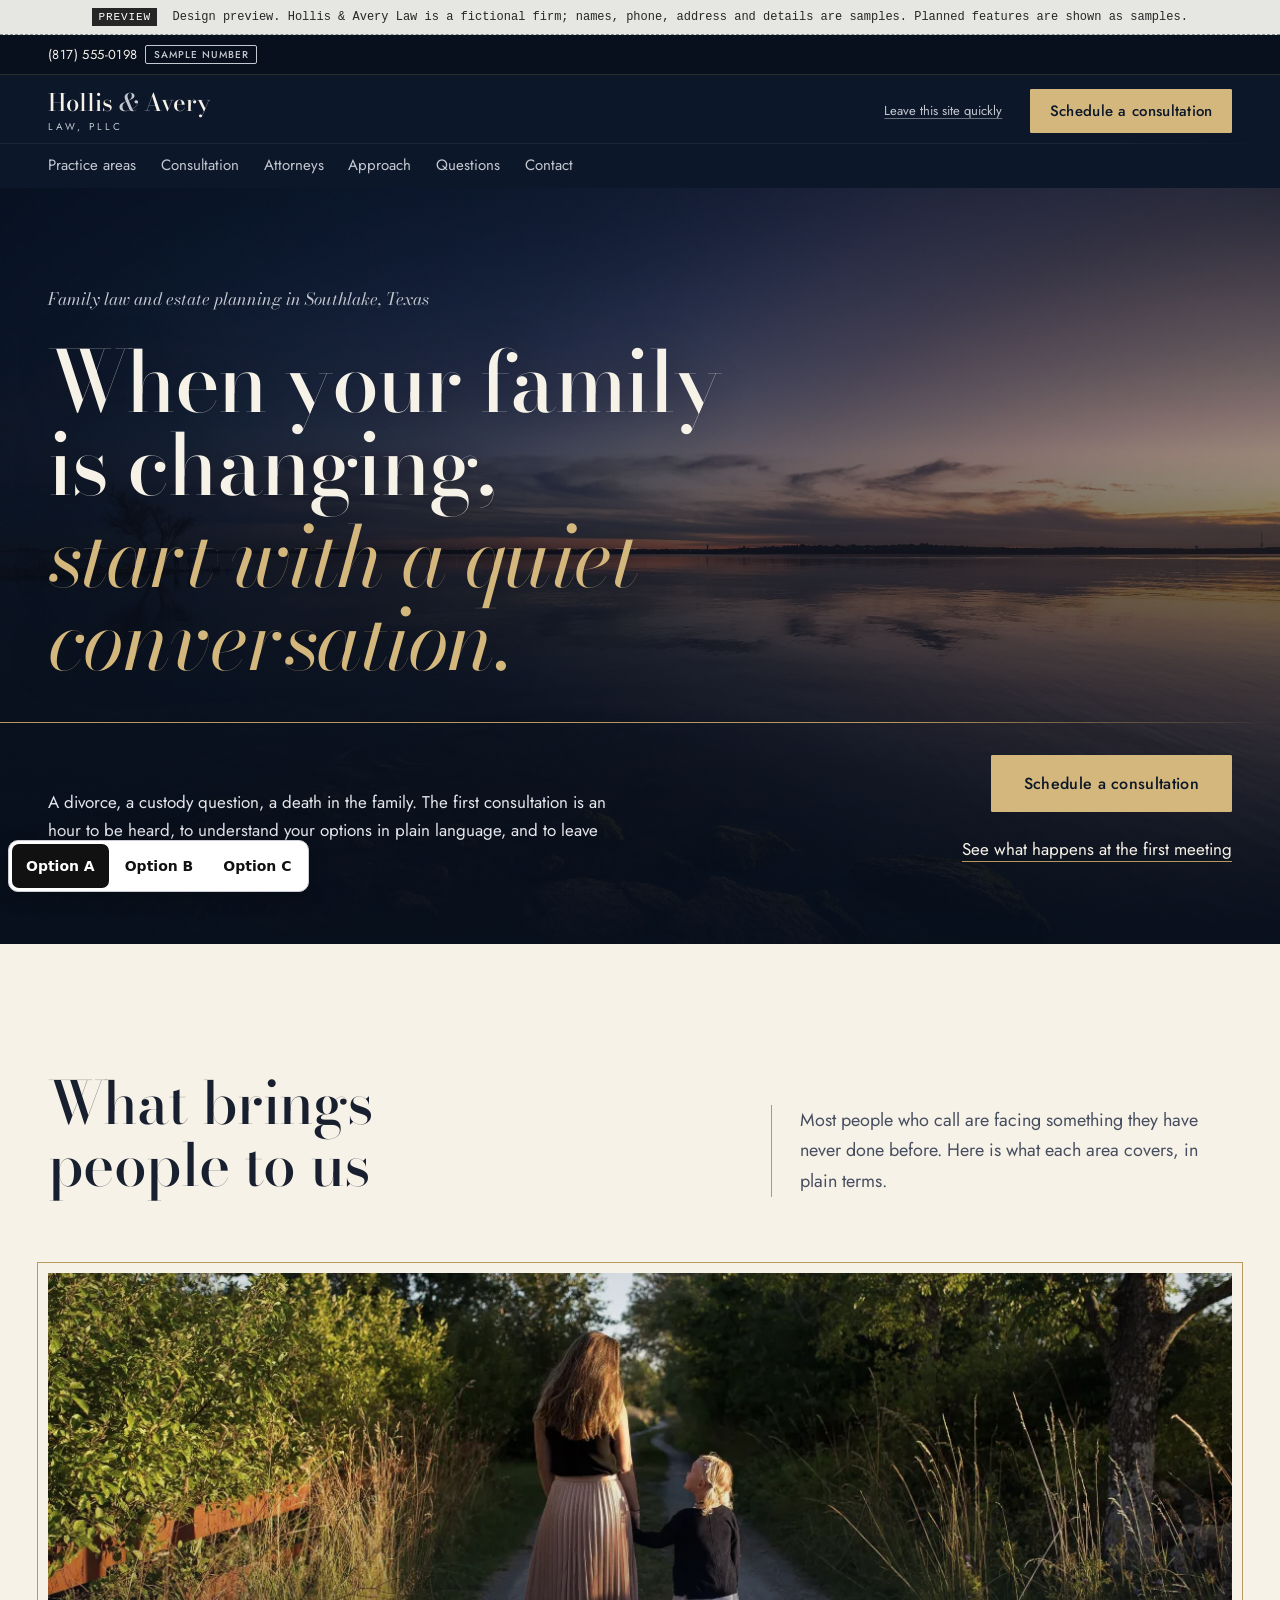
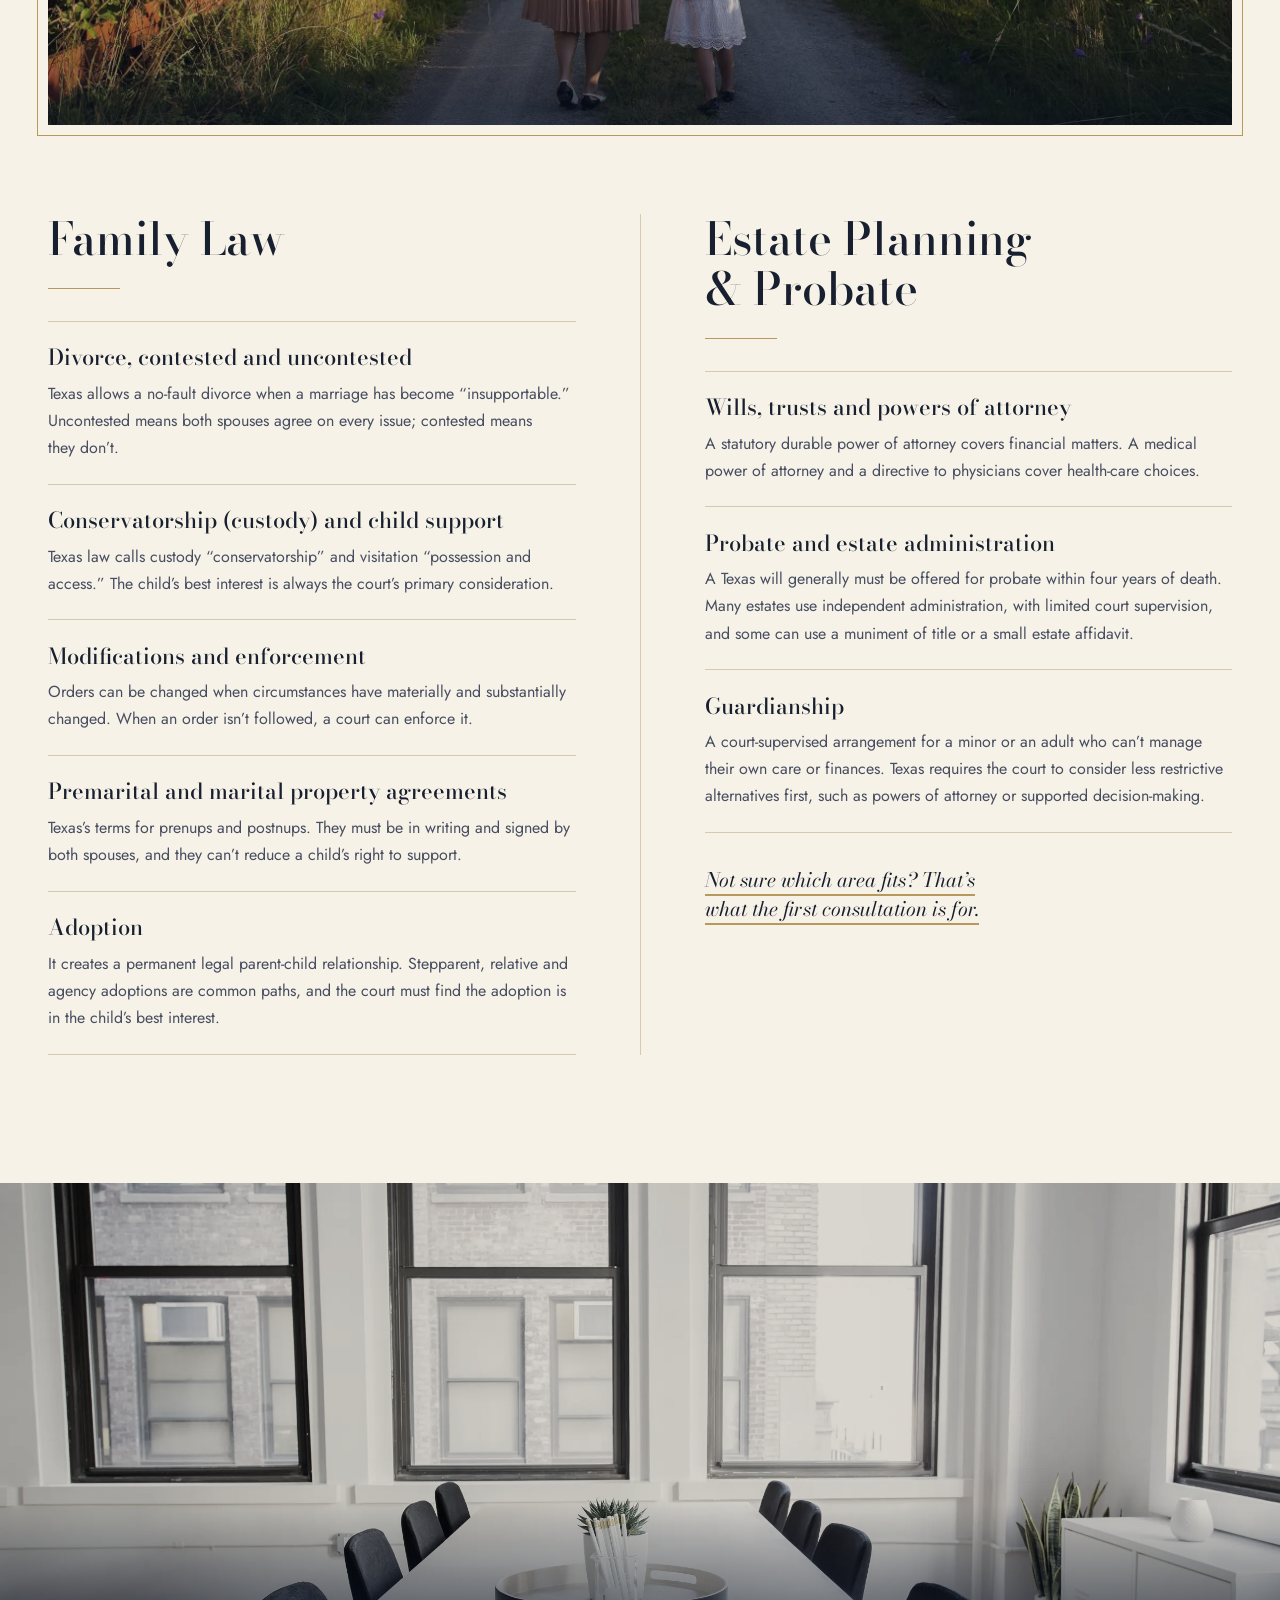
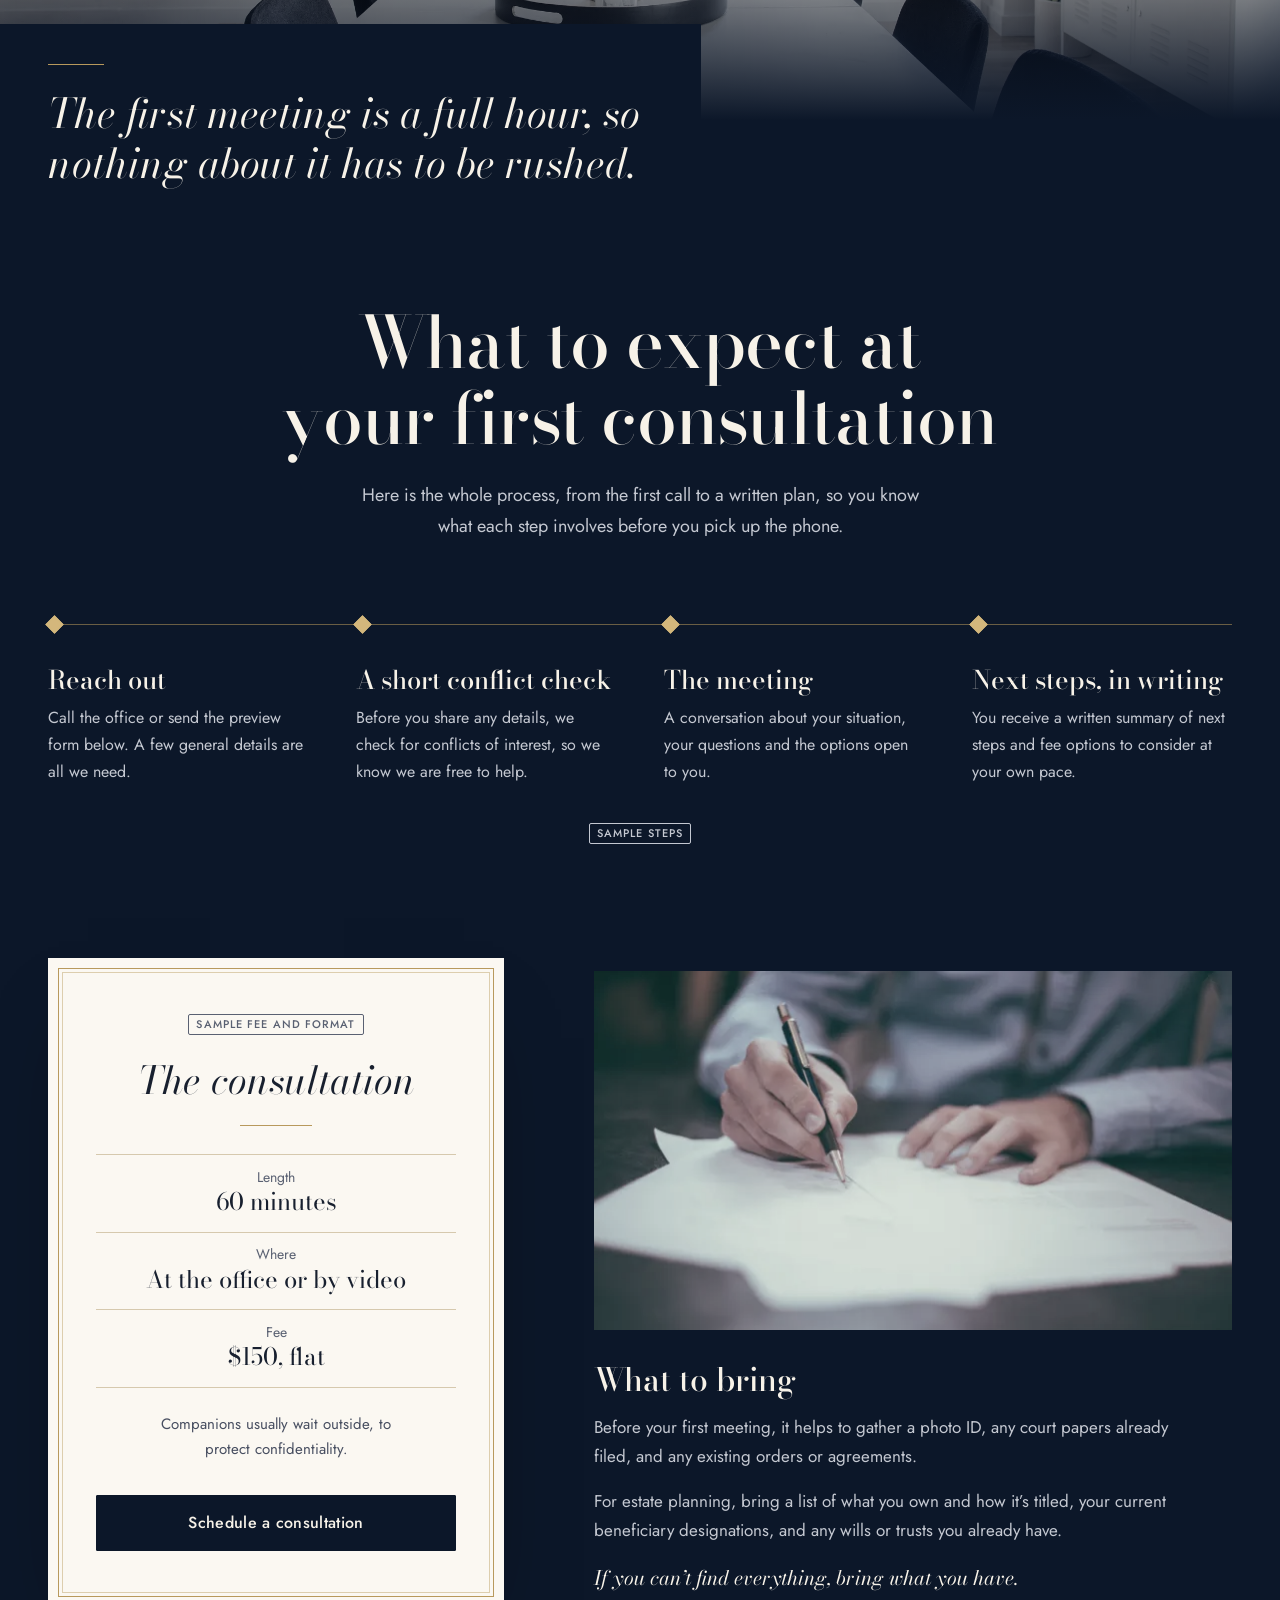
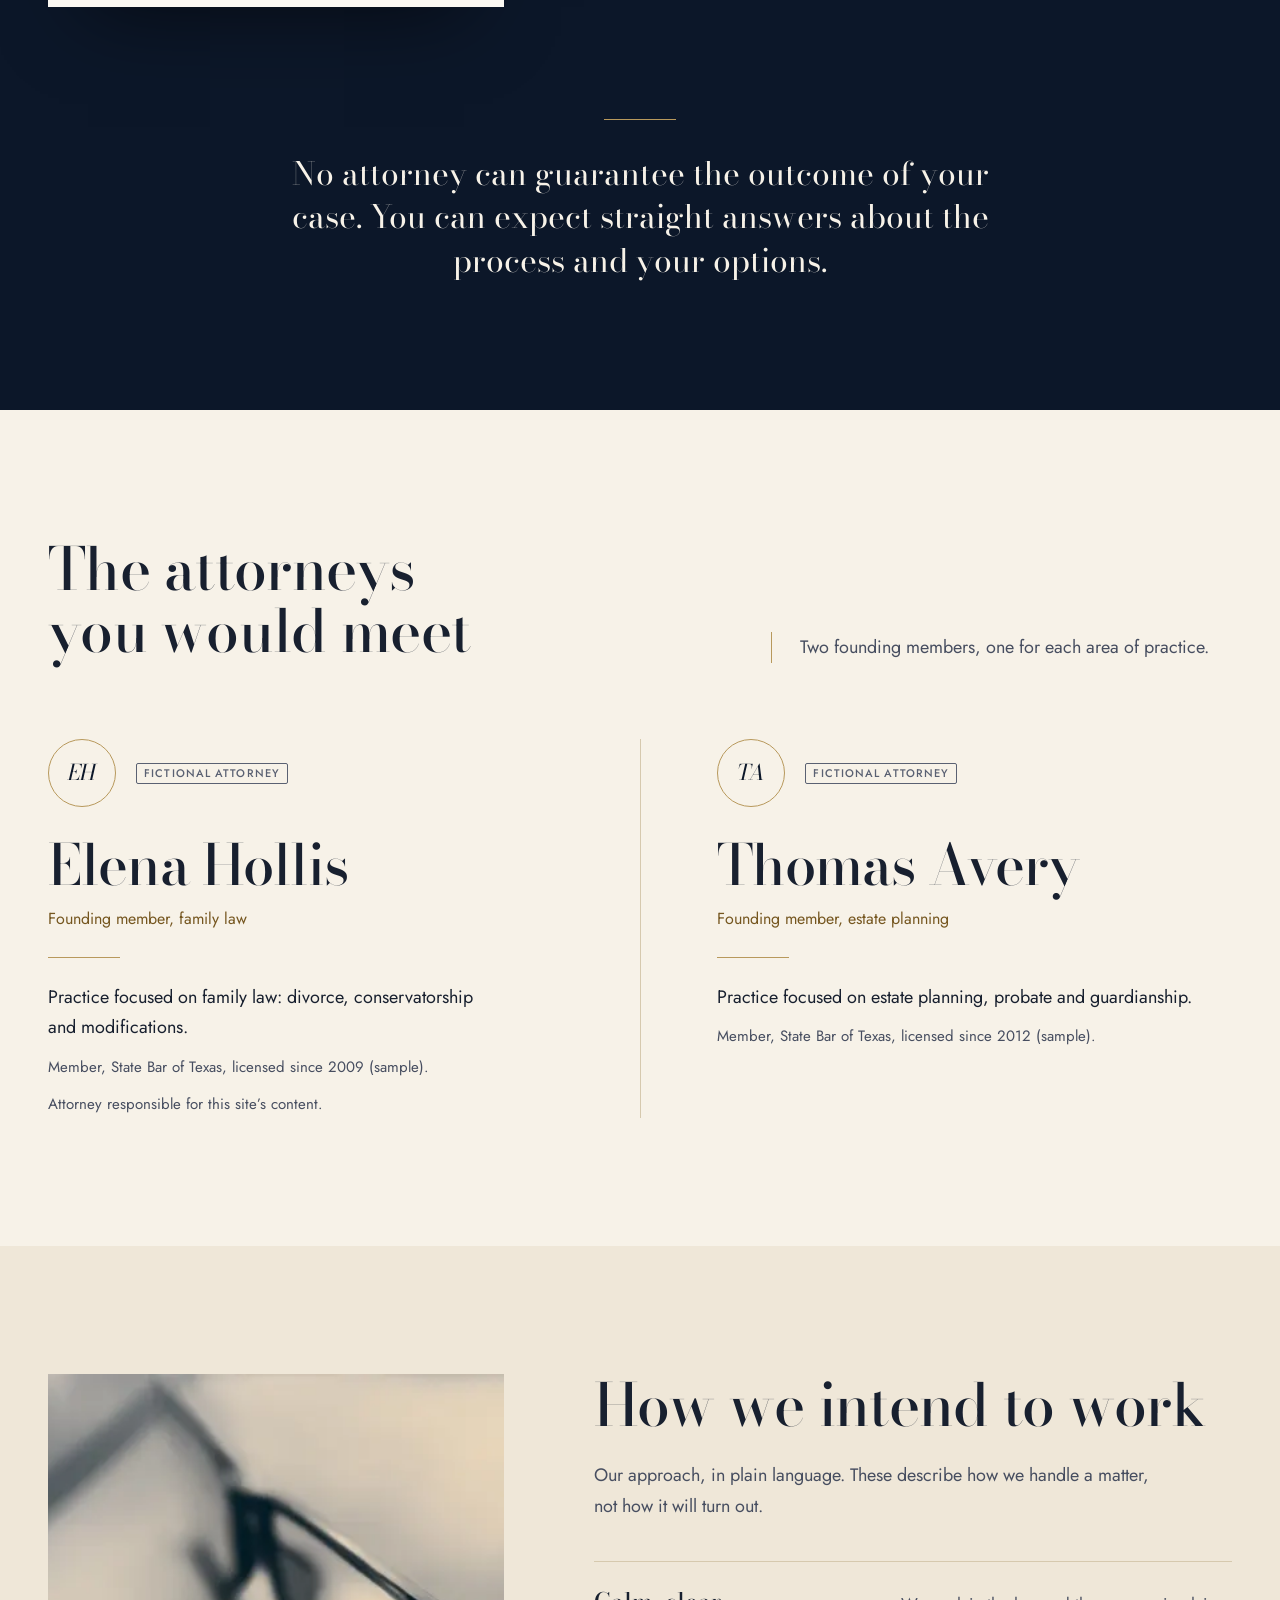
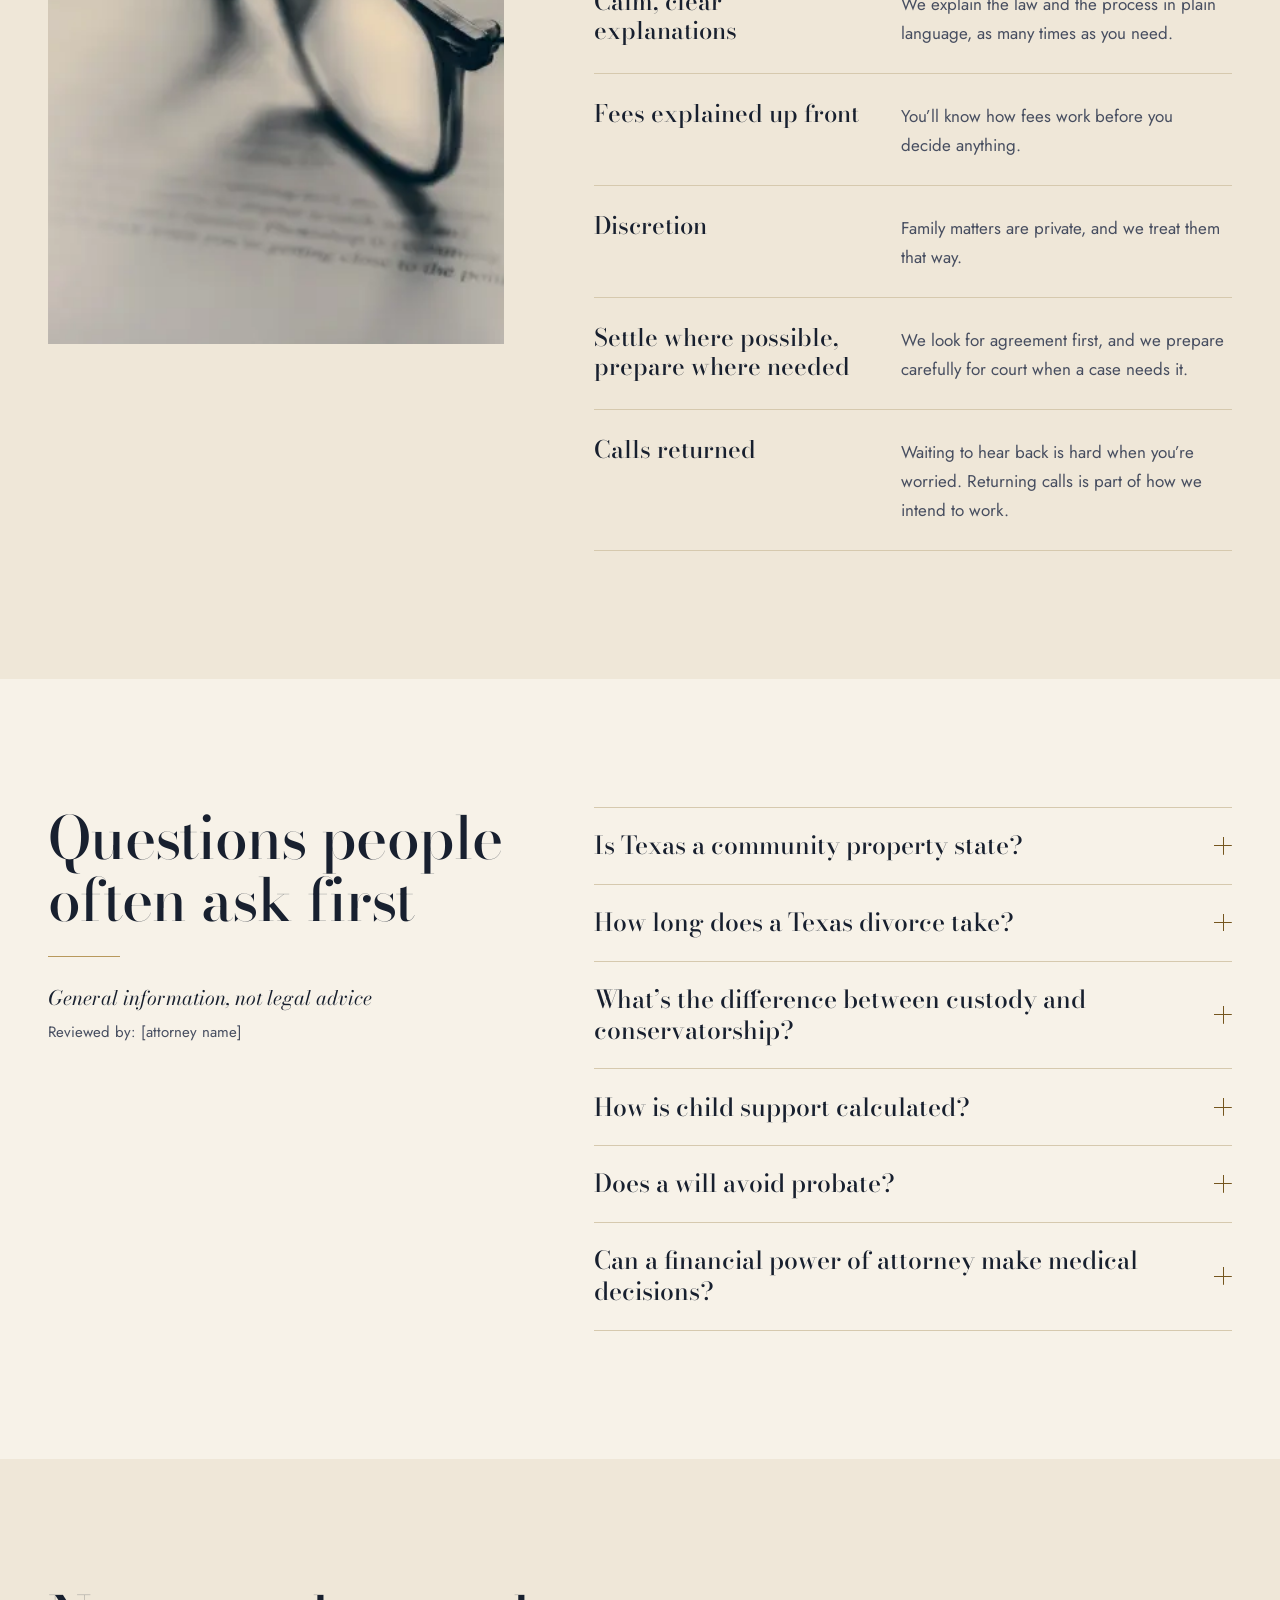
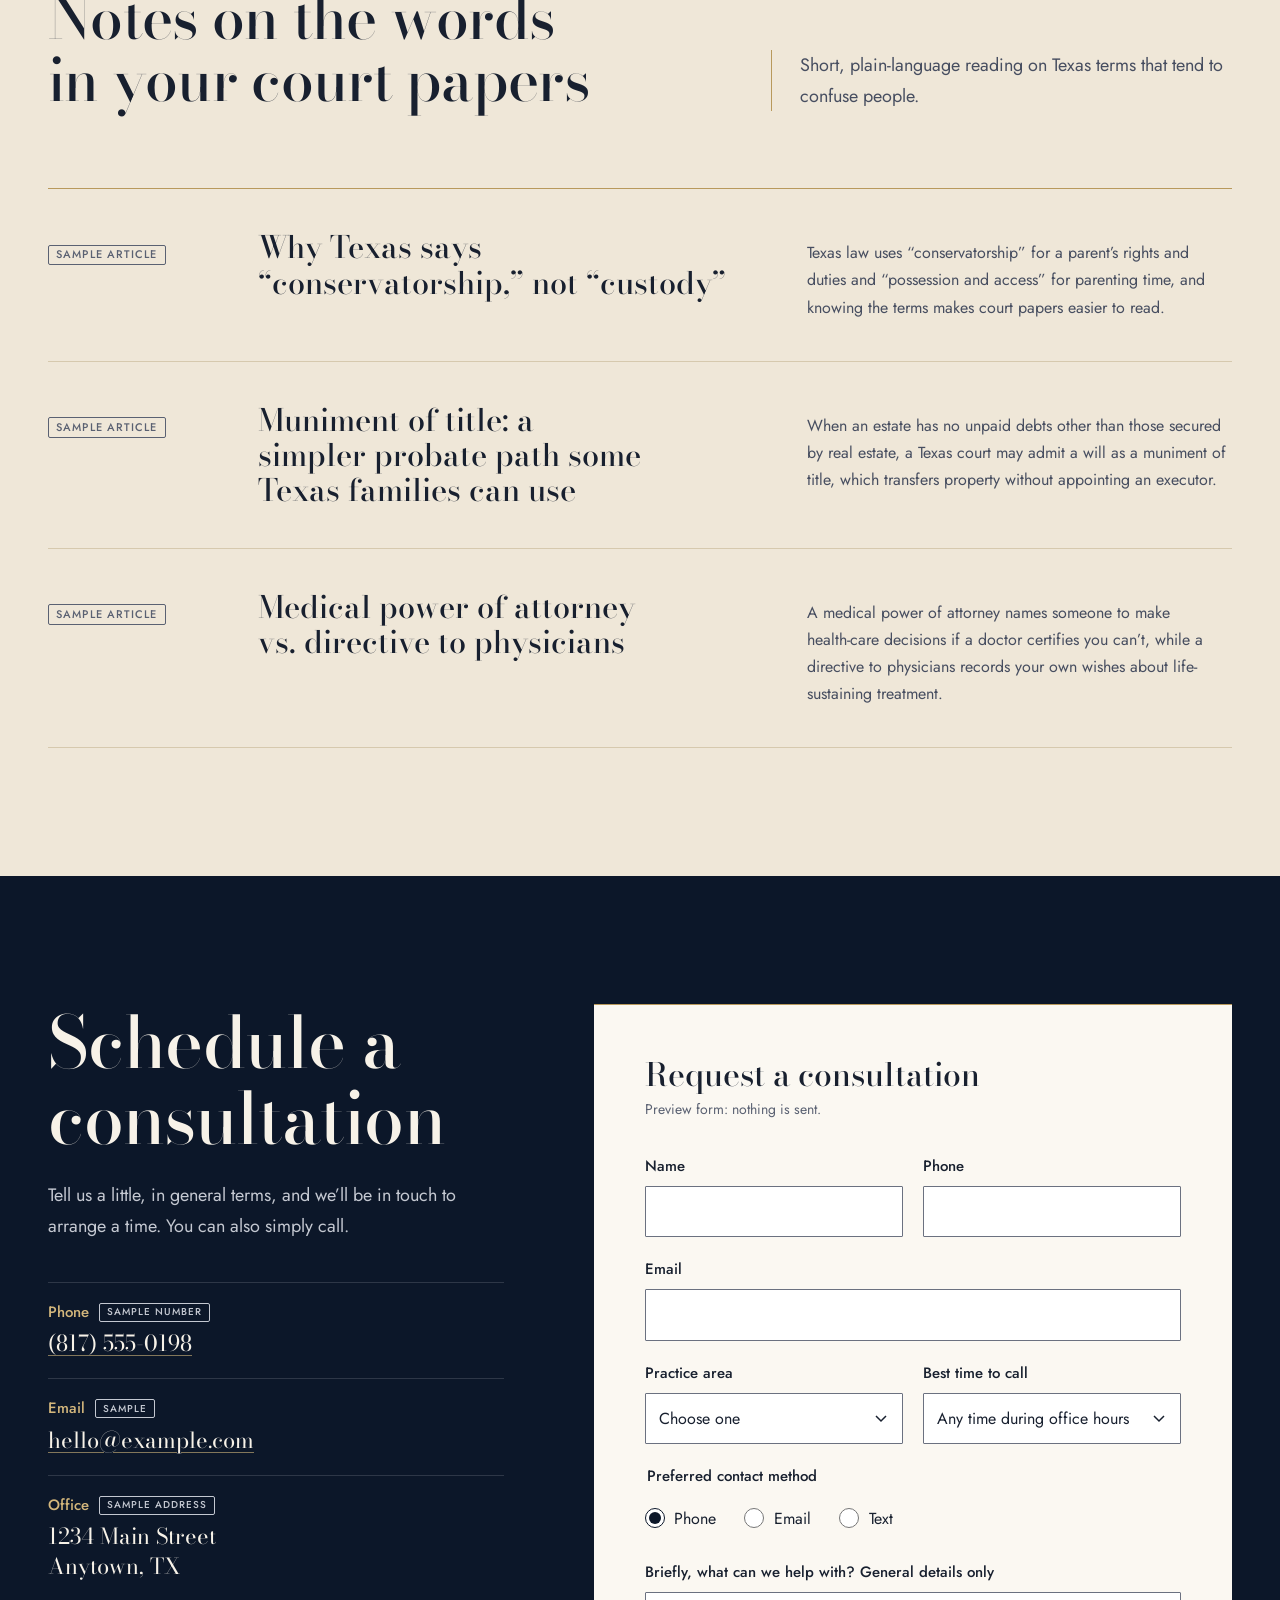
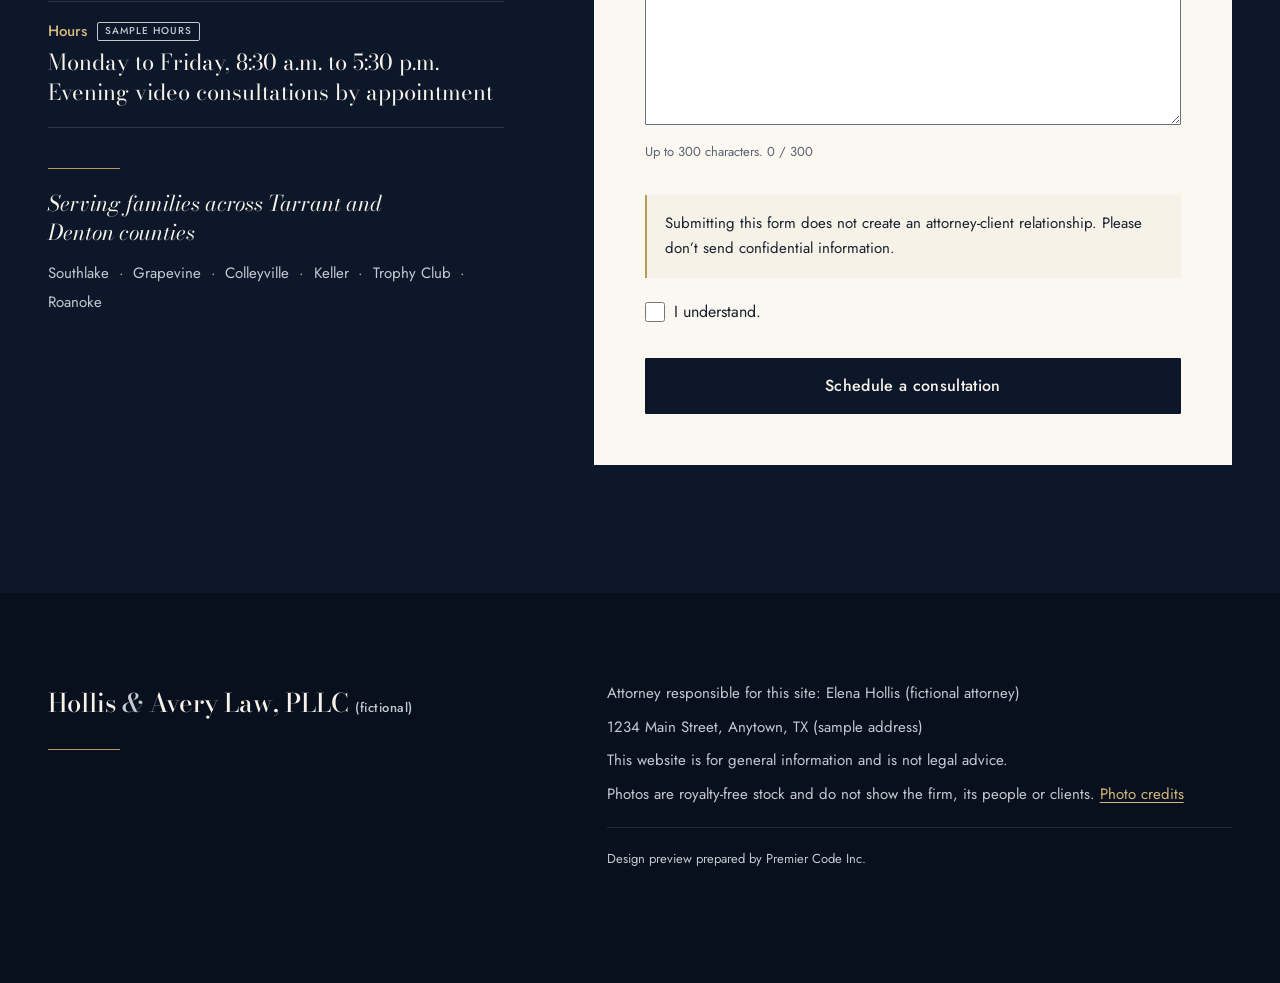
==== commit fceb2222: "Apply design review round 2 polish to all three options - Option A: kern the remaining Bodoni W head" ====
--- a/option-a/index.html
+++ b/option-a/index.html
@@ -149,6 +149,7 @@
                 <dd>A court-supervised arrangement for a minor or an adult who can&rsquo;t manage their own care or finances. Texas requires the court to consider less restrictive alternatives first, such as powers of attorney or supported decision-making.</dd>
               </div>
             </dl>
+            <a class="matter__more" href="#consultation">Not sure which area fits? That&rsquo;s what the first consultation is for.</a>
           </article>
         </div>
       </div>
@@ -228,7 +229,7 @@
                 width="2400" height="1602" loading="lazy"
                 alt="Hands signing a page of a printed document">
             </figure>
-            <h3 class="bring__title">What to bring</h3>
+            <h3 class="bring__title"><span class="kw">W</span>hat to bring</h3>
             <p>Before your first meeting, it helps to gather a photo ID, any court papers already filed, and any existing orders or agreements.</p>
             <p>For estate planning, bring a list of what you own and how it&rsquo;s titled, your current beneficiary designations, and any wills or trusts you already have.</p>
             <p class="bring__aside">If you can&rsquo;t find everything, bring what you have.</p>
@@ -346,7 +347,7 @@
             </div>
           </details>
           <details class="faq__item">
-            <summary><span>What&rsquo;s the difference between custody and conservatorship?</span></summary>
+            <summary><span><span class="kw">W</span>hat&rsquo;s the difference between custody and conservatorship?</span></summary>
             <div class="faq__answer">
               <p>None in everyday meaning. Texas law uses &ldquo;conservatorship.&rdquo; Joint managing conservatorship means sharing parental rights and duties, not necessarily equal time.</p>
               <p class="faq__cite">Tex. Fam. Code &sect;&sect; 101.016, 153.131</p>
--- a/option-a/styles.css
+++ b/option-a/styles.css
@@ -514,6 +514,21 @@
   .matter__list > div { padding-block: 1.4rem; border-bottom: 1px solid var(--hairline); }
   .matter__list dt { font-size: 1.375rem; line-height: 1.25; }
   .matter__list dd { margin: 0.5rem 0 0; color: var(--ink-muted); font-size: 1rem; max-width: 36rem; }
+  .matter__more {
+    display: inline-flex;
+    align-items: center;
+    min-height: 44px;
+    margin-top: 2rem;
+    font-family: var(--font-display);
+    font-style: italic;
+    font-size: 1.25rem;
+    color: var(--ink);
+    text-decoration: underline;
+    text-decoration-color: var(--gold-rule);
+    text-underline-offset: 0.35em;
+  }
+  .matter__more { max-width: 26rem; text-wrap: balance; line-height: 1.45; }
+  .matter__more:hover { color: var(--gold-ink); }
   @media (min-width: 960px) {
     .practice__groups { grid-template-columns: 1fr 1fr; gap: 0; align-items: start; }
     .matter:first-child { padding-right: clamp(2.5rem, 5vw, 5rem); }
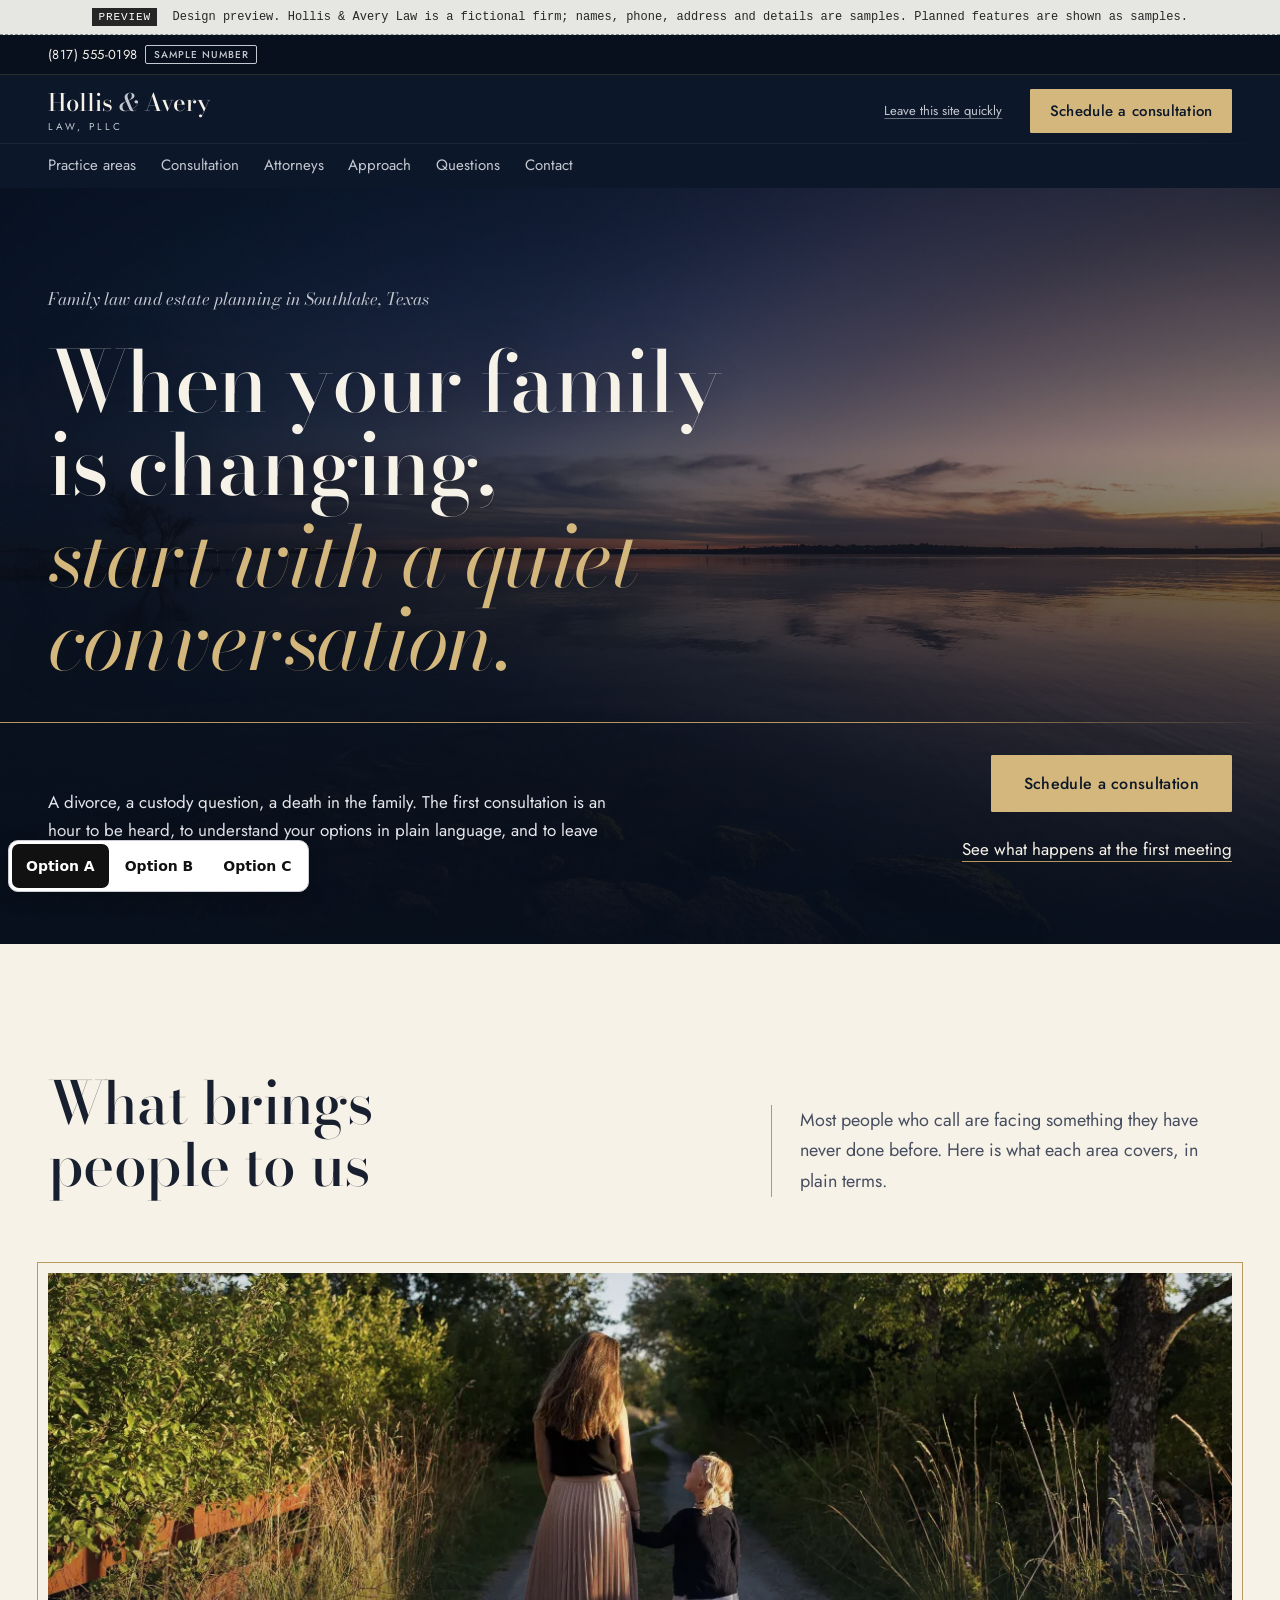
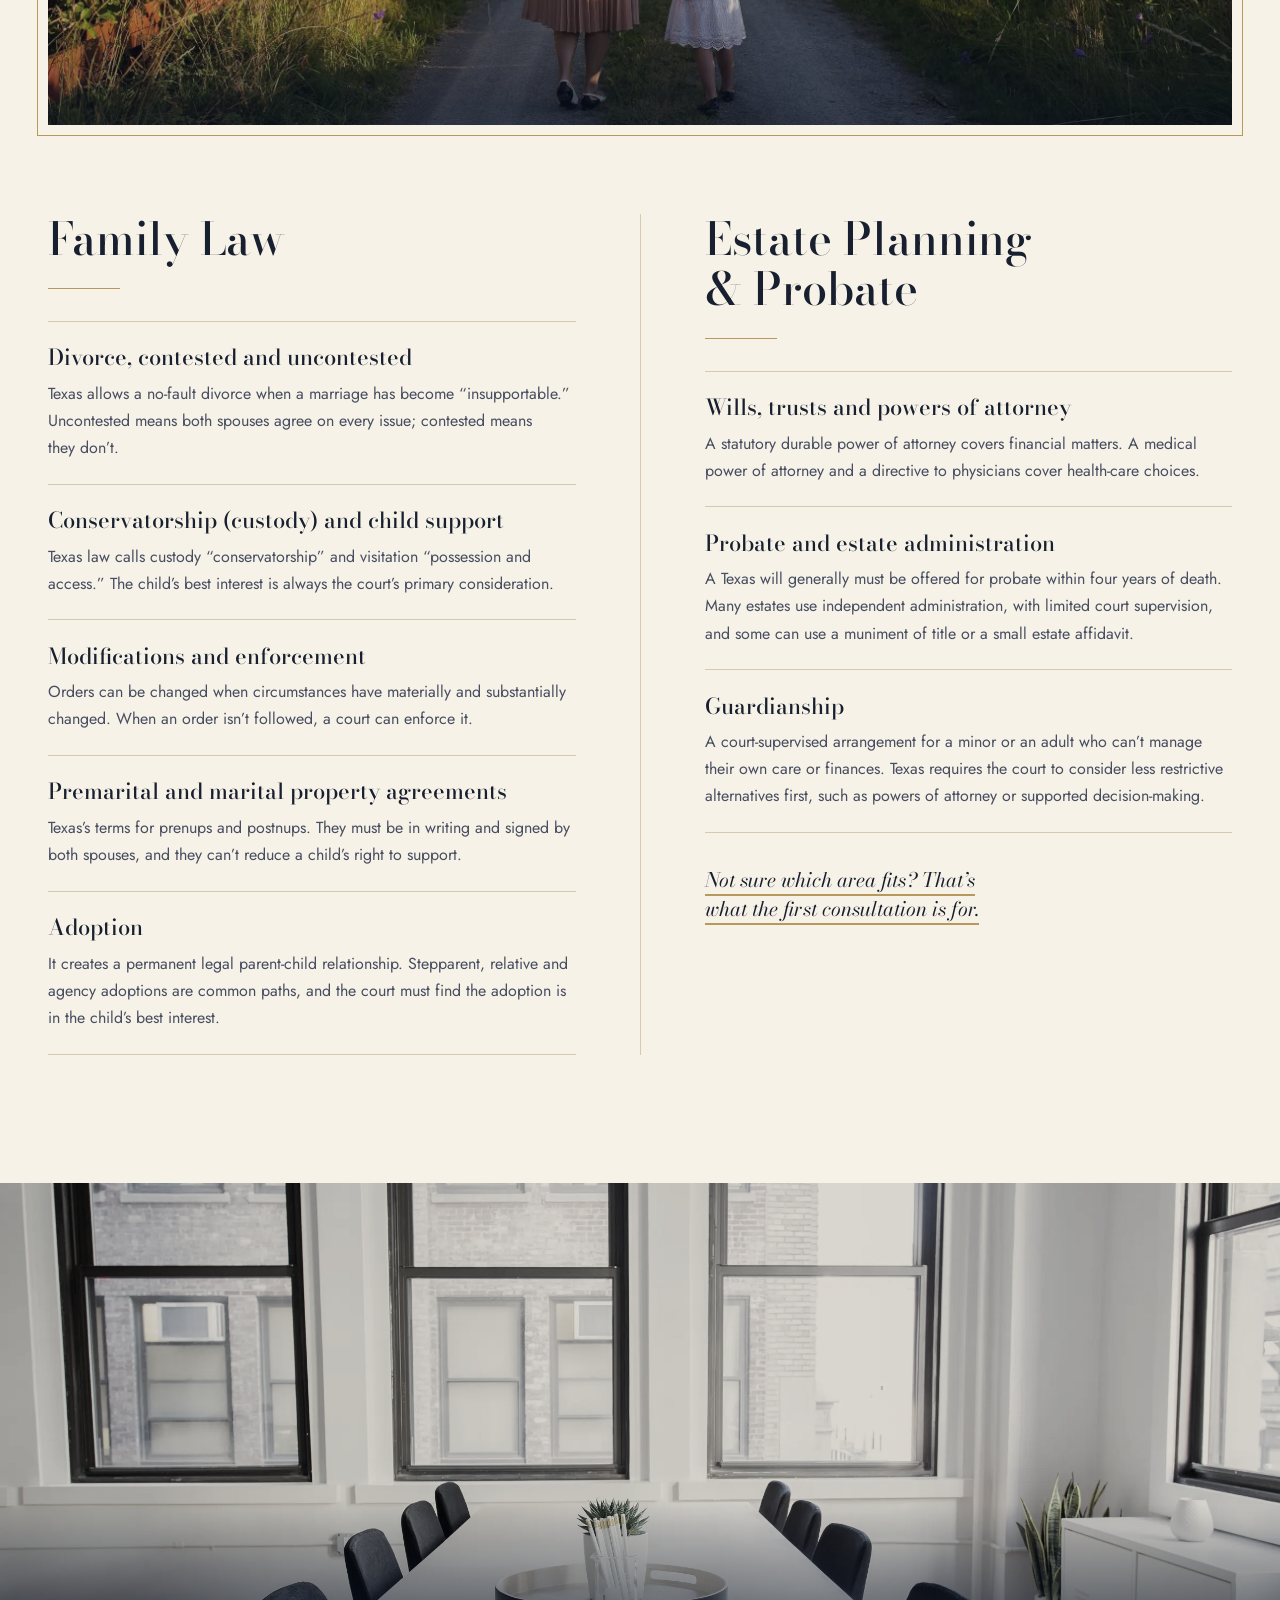
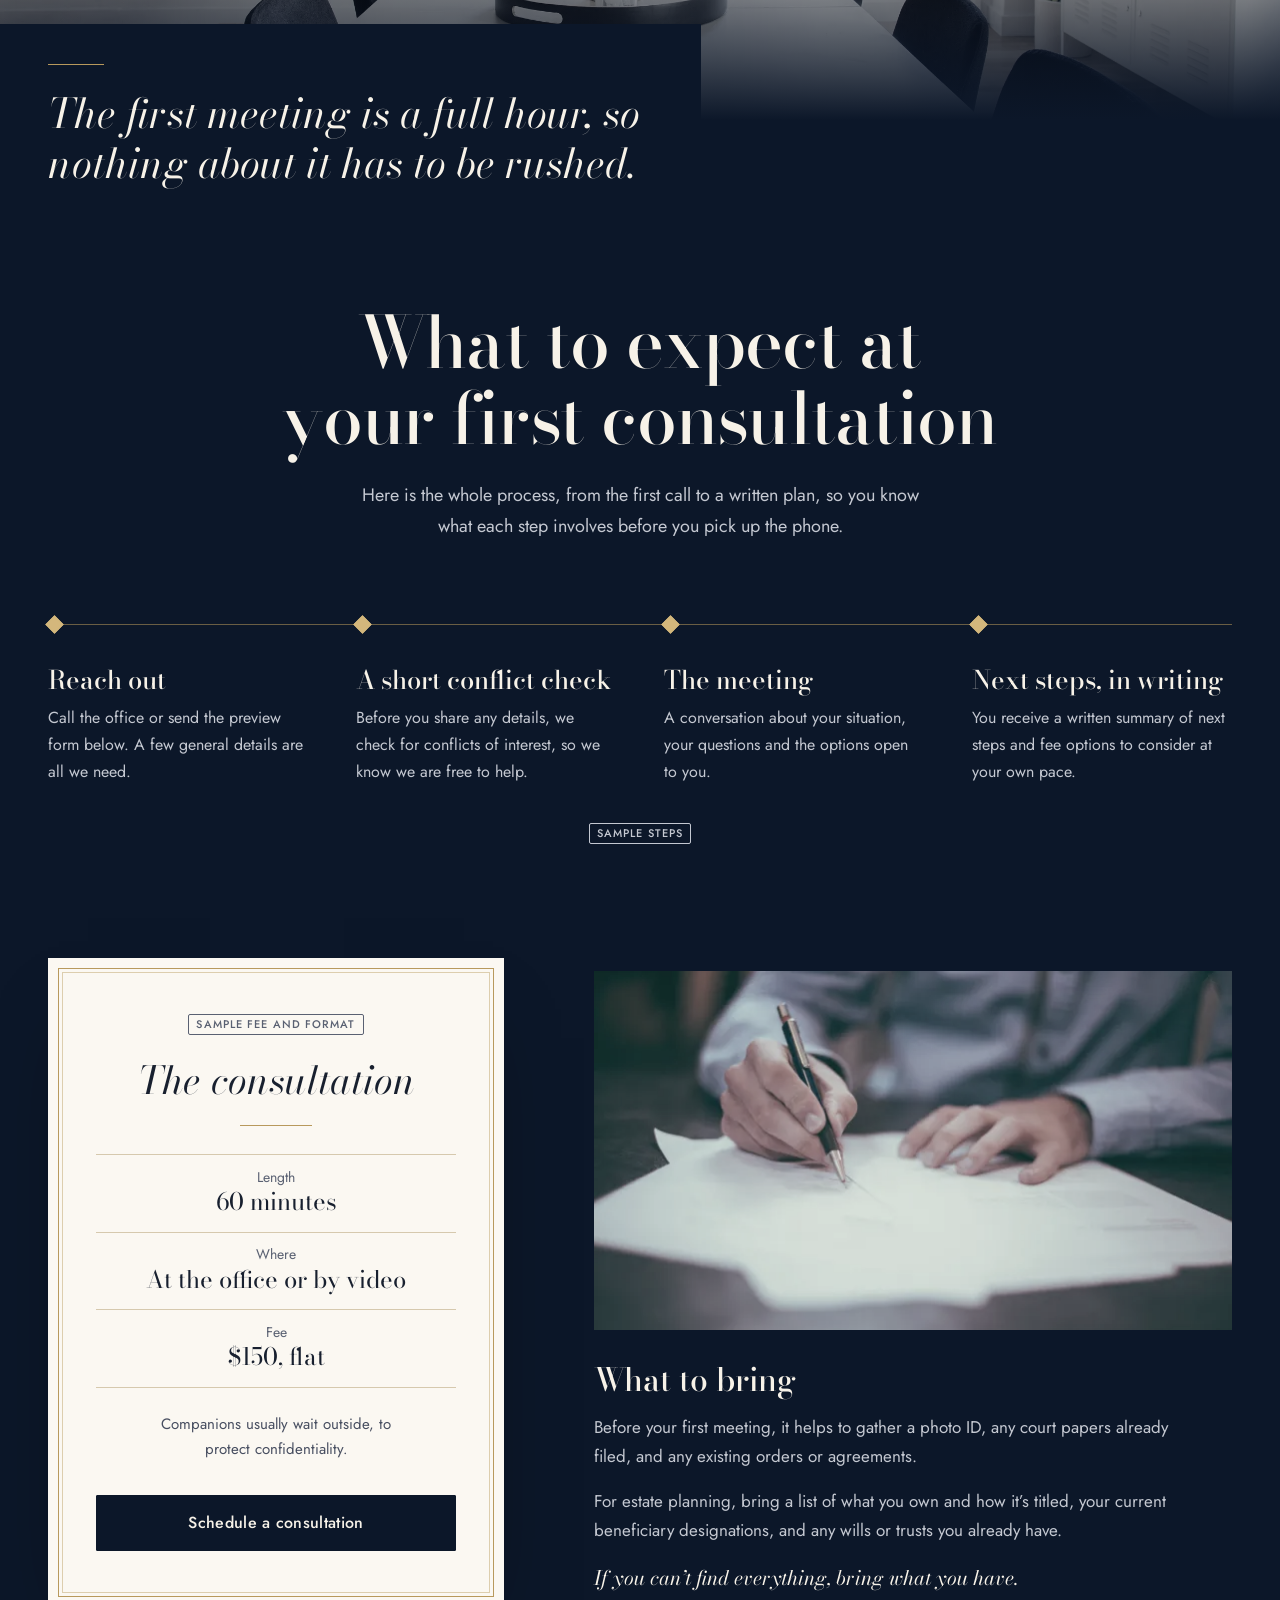
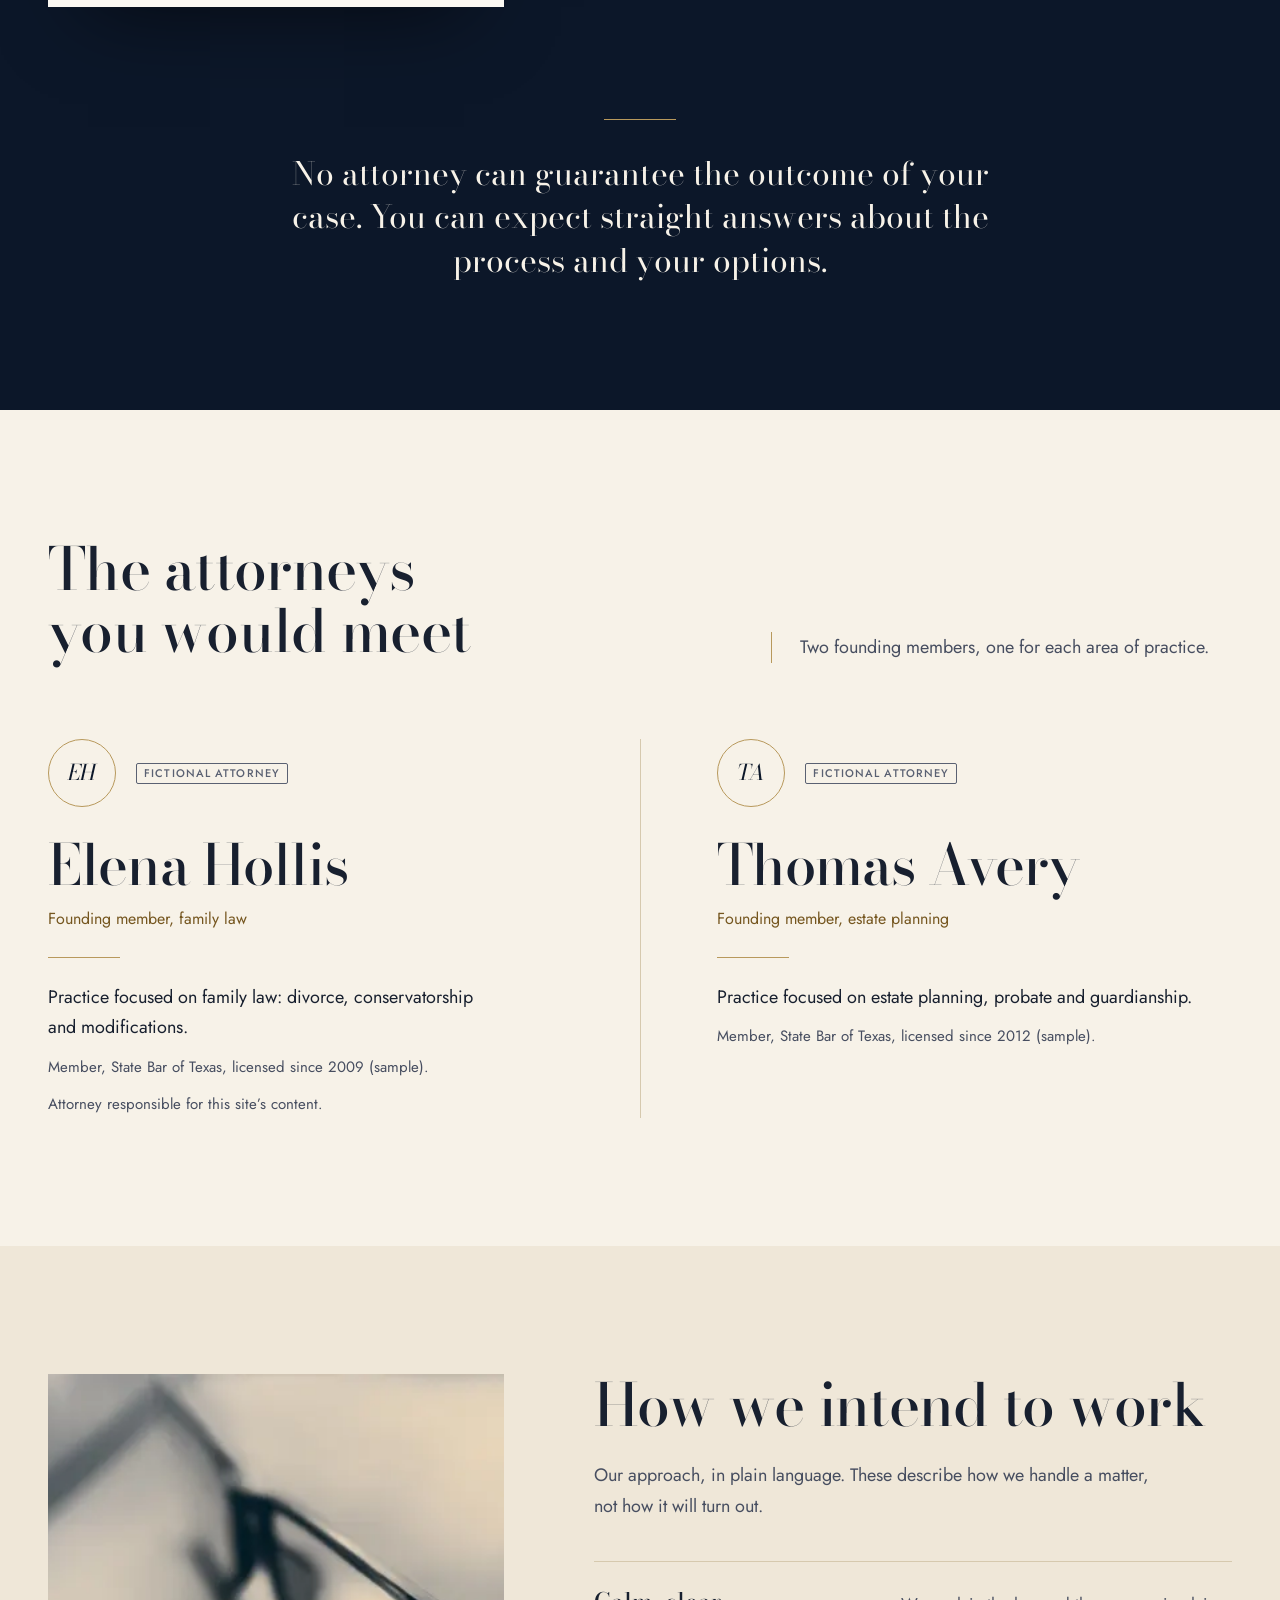
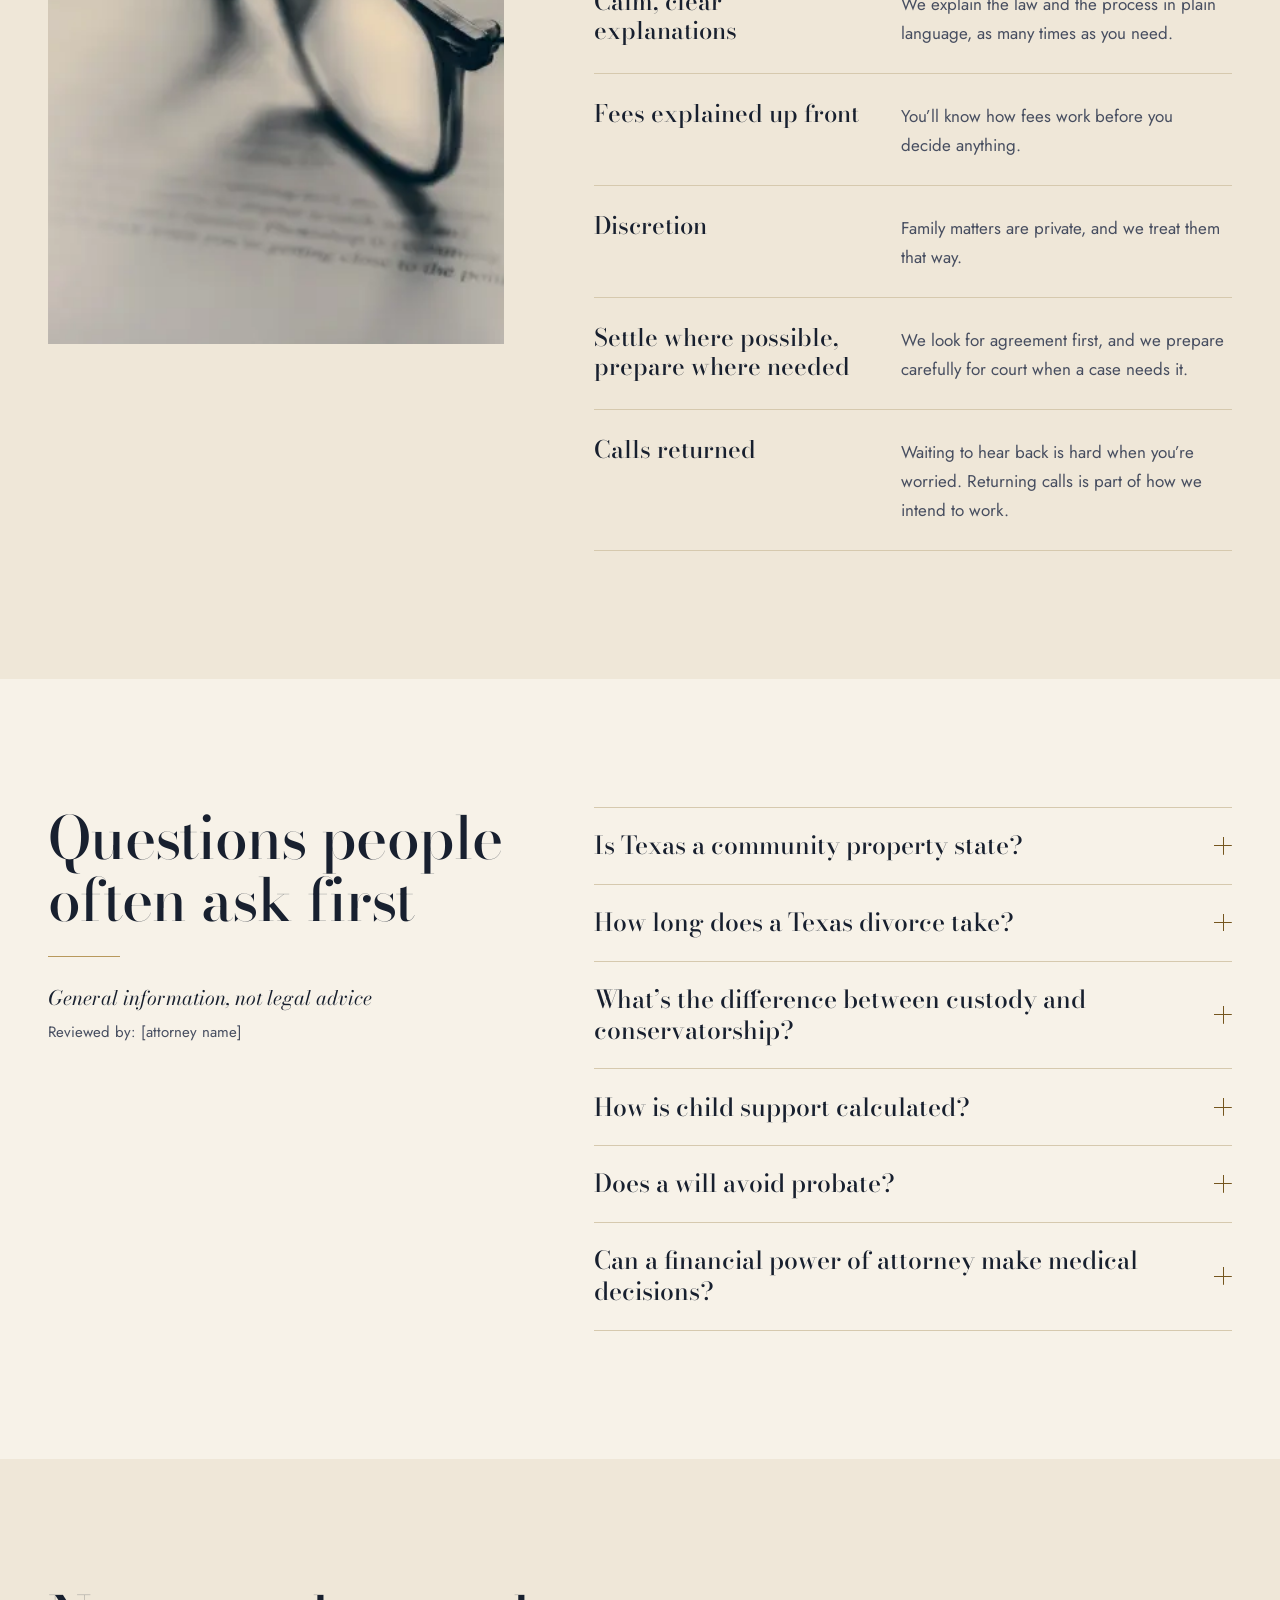
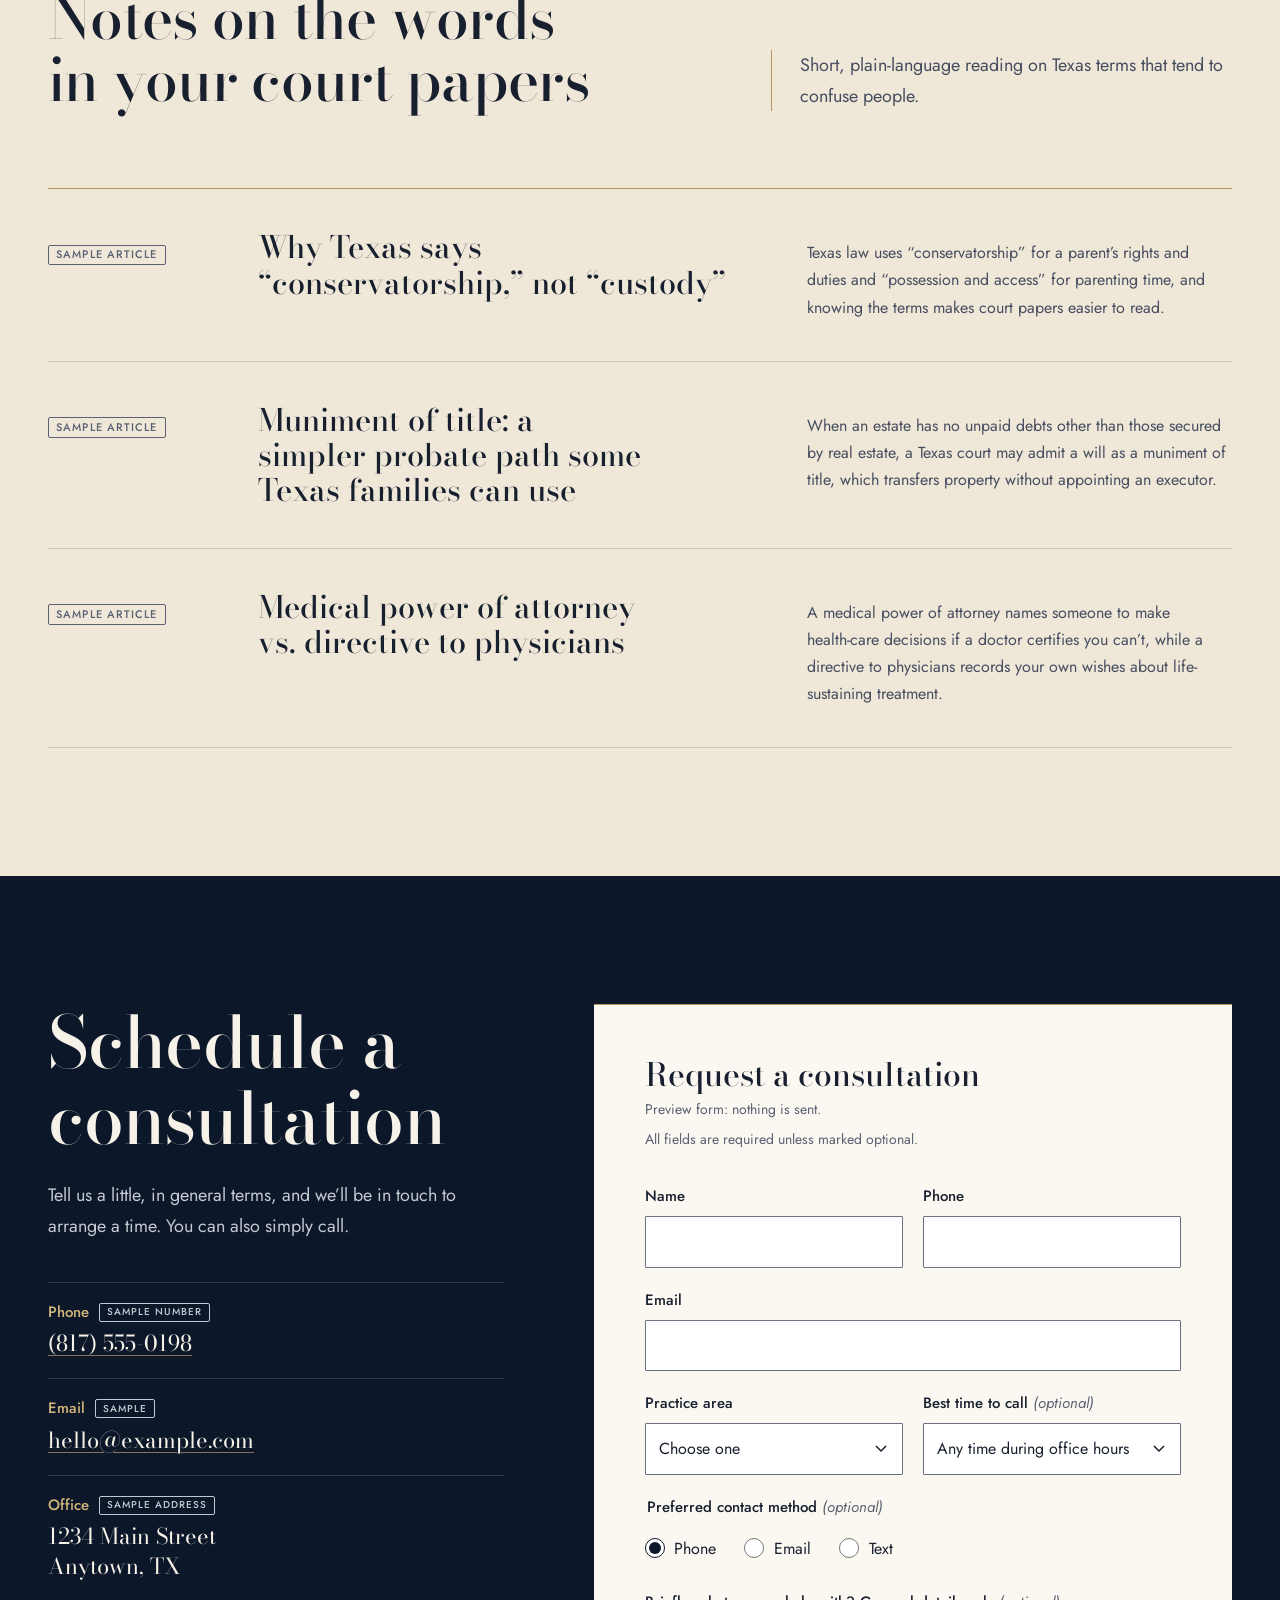
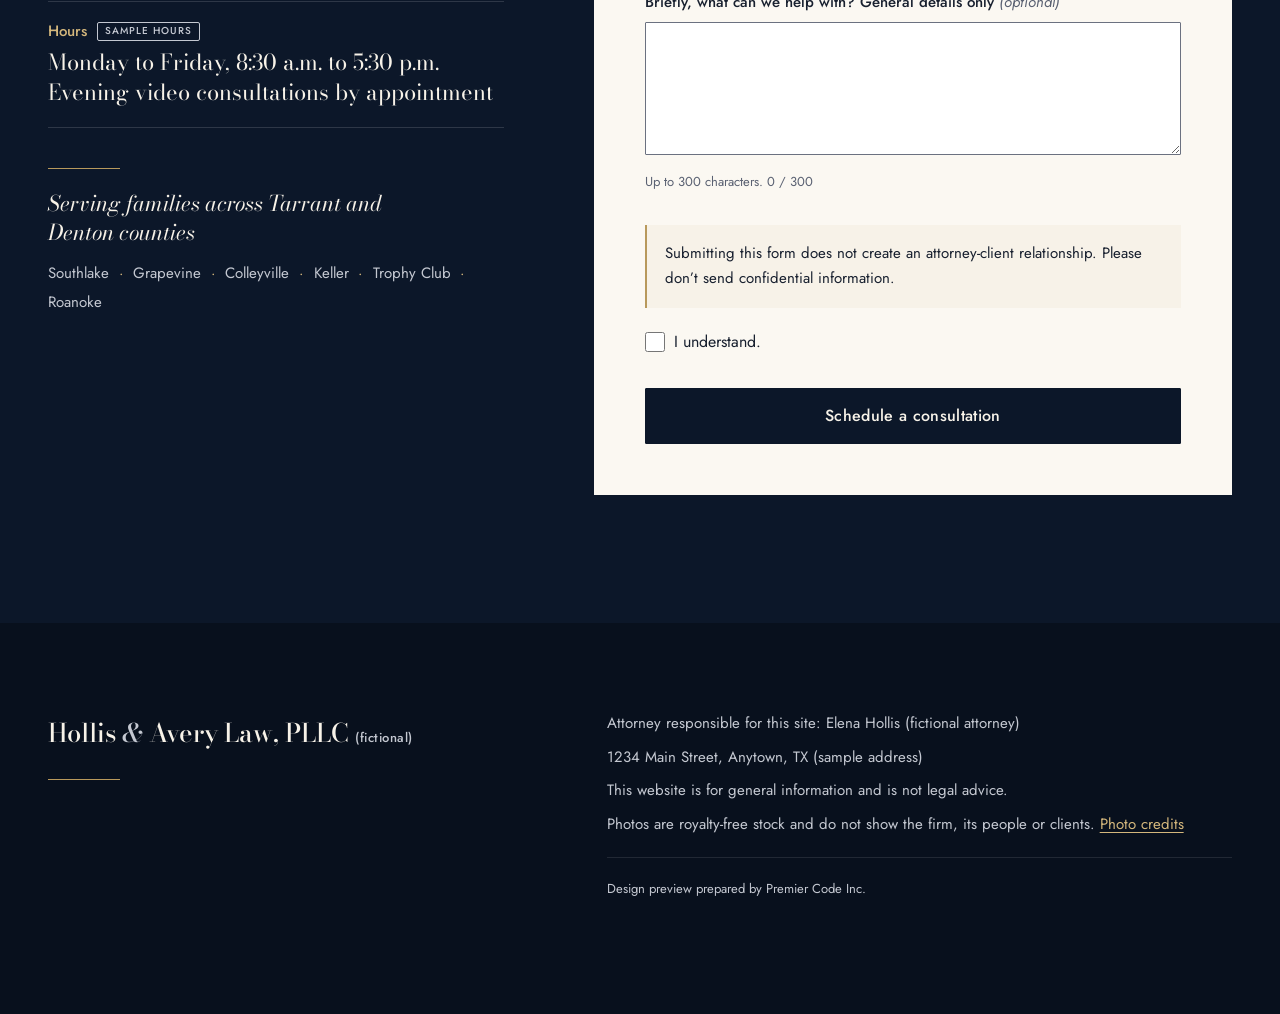
==== commit c6c06f66: "Fix WCAG 2.2 AA failures found by the accessibility audits of all three options - Mark required and " ====
--- a/option-a/index.html
+++ b/option-a/index.html
@@ -181,7 +181,7 @@
           <p class="section-lede">Here is the whole process, from the first call to a written plan, so you know what each step involves before you pick up the phone.</p>
         </header>
 
-        <ul class="steps" aria-label="Sample consultation steps">
+        <ul class="steps" role="list" aria-label="Sample consultation steps">
           <li class="step">
             <span class="step__node" aria-hidden="true"></span>
             <h3 class="step__title">Reach out</h3>
@@ -207,7 +207,7 @@
 
         <div class="expect">
           <!-- PLACEHOLDER: consultation fee and format -->
-          <aside class="fee reveal" aria-labelledby="fee-title">
+          <section class="fee reveal" aria-labelledby="fee-title">
             <p class="tag fee__tag">Sample fee and format</p>
             <h3 class="fee__title" id="fee-title">The consultation</h3>
             <span class="rule rule--center" aria-hidden="true"></span>
@@ -218,7 +218,7 @@
             </dl>
             <p class="fee__note">Companions usually wait outside, to protect confidentiality.</p>
             <a class="btn btn--navy btn--block" href="#contact">Schedule a consultation</a>
-          </aside>
+          </section>
 
           <div class="bring">
             <figure class="bring__media reveal">
@@ -386,20 +386,20 @@
           <p class="section-lede">Short, plain-language reading on Texas terms that tend to confuse people.</p>
         </header>
 
-        <ul class="insights">
+        <ul class="insights" role="list">
           <li class="insight">
             <p class="tag">Sample article</p>
-            <h3 class="insight__title"><a href="#" aria-disabled="true"><span class="kw">W</span>hy Texas says &ldquo;conservatorship,&rdquo; not &ldquo;custody&rdquo;</a></h3>
+            <h3 class="insight__title"><span class="kw">W</span>hy Texas says &ldquo;conservatorship,&rdquo; not &ldquo;custody&rdquo;</h3>
             <p class="insight__teaser">Texas law uses &ldquo;conservatorship&rdquo; for a parent&rsquo;s rights and duties and &ldquo;possession and access&rdquo; for parenting time, and knowing the terms makes court papers easier to read.</p>
           </li>
           <li class="insight">
             <p class="tag">Sample article</p>
-            <h3 class="insight__title"><a href="#" aria-disabled="true">Muniment of title: a simpler probate path some Texas families can use</a></h3>
+            <h3 class="insight__title">Muniment of title: a simpler probate path some Texas families can use</h3>
             <p class="insight__teaser">When an estate has no unpaid debts other than those secured by real estate, a Texas court may admit a will as a muniment of title, which transfers property without appointing an executor.</p>
           </li>
           <li class="insight">
             <p class="tag">Sample article</p>
-            <h3 class="insight__title"><a href="#" aria-disabled="true">Medical power of attorney vs. directive to physicians</a></h3>
+            <h3 class="insight__title">Medical power of attorney vs. directive to physicians</h3>
             <p class="insight__teaser">A medical power of attorney names someone to make health-care decisions if a doctor certifies you can&rsquo;t, while a directive to physicians records your own wishes about life-sustaining treatment.</p>
           </li>
         </ul>
@@ -434,7 +434,7 @@
             <div class="area">
               <span class="rule" aria-hidden="true"></span>
               <p class="area__line">Serving families across Tarrant and Denton counties</p>
-              <ul class="area__cities" aria-label="Service area">
+              <ul class="area__cities" role="list" aria-label="Service area">
                 <li>Southlake</li><li>Grapevine</li><li>Colleyville</li><li>Keller</li><li>Trophy Club</li><li>Roanoke</li>
               </ul>
             </div>
@@ -444,6 +444,7 @@
             <form class="form" id="consult-form" method="dialog" aria-labelledby="form-title" aria-describedby="form-static-note">
               <h3 class="form__title" id="form-title">Request a consultation</h3>
               <p class="form__static" id="form-static-note">Preview form: nothing is sent.</p>
+              <p class="form__static">All fields are required unless marked optional.</p>
 
               <!-- PLACEHOLDER: reCAPTCHA v3 script and token field go here at launch -->
               <input type="hidden" name="g-recaptcha-response" value="">
@@ -491,7 +492,7 @@
                   <p class="field__error" id="f-area-err" hidden></p>
                 </div>
                 <div class="field">
-                  <label for="f-time">Best time to call</label>
+                  <label for="f-time">Best time to call <span class="field__opt">(optional)</span></label>
                   <select id="f-time" name="best_time">
                     <option>Any time during office hours</option>
                     <option>Morning</option>
@@ -501,7 +502,7 @@
                   </select>
                 </div>
                 <fieldset class="field field--full choice">
-                  <legend>Preferred contact method</legend>
+                  <legend>Preferred contact method <span class="field__opt">(optional)</span></legend>
                   <div class="choice__row">
                     <label class="choice__opt"><input type="radio" name="contact_method" value="phone" checked> Phone</label>
                     <label class="choice__opt"><input type="radio" name="contact_method" value="email"> Email</label>
@@ -509,7 +510,7 @@
                   </div>
                 </fieldset>
                 <div class="field field--full">
-                  <label for="f-desc">Briefly, what can we help with? General details only</label>
+                  <label for="f-desc">Briefly, what can we help with? General details only <span class="field__opt">(optional)</span></label>
                   <textarea id="f-desc" name="description" rows="4" maxlength="300" aria-describedby="f-desc-hint"></textarea>
                   <p class="field__hint" id="f-desc-hint">Up to 300 characters. <span data-count aria-hidden="true"></span></p>
                 </div>
--- a/option-a/styles.css
+++ b/option-a/styles.css
@@ -230,7 +230,7 @@
   .header-phone a:hover { text-decoration: underline; }
   .header-phone .tag { font-size: 0.625rem; }
 
-  /* Quick exit: first in tab order. On small screens it sits in the utility strip. */
+  /* Quick exit: sits in the pinned header row on desktop and in the utility strip on small screens. */
   .quick-exit {
     grid-area: exit;
     position: absolute;
@@ -275,7 +275,10 @@
   .header-cta { grid-area: cta; min-width: max-content; }
   .btn.header-cta { gap: 0; }
   @media (max-width: 479px) {
-    .utility__inner { padding-inline: 1rem; font-size: 0.75rem; }
+    .utility { height: auto; min-height: var(--utility-h); }
+    /* Reserve room for the absolutely placed quick-exit link so it never overlaps the phone at 320px. */
+    .utility__inner { padding-inline: 1rem calc(1rem + 8rem); padding-block: 0.25rem; font-size: 0.75rem; }
+    .header-phone { flex-wrap: wrap; row-gap: 0; }
     .quick-exit { right: 1rem; font-size: 0.75rem; }
     .header-phone { gap: 0.35rem; }
     .header-phone .tag { padding-inline: 0.3rem; letter-spacing: 0.05em; }
@@ -290,7 +293,10 @@
   .site-nav { grid-area: nav; margin-inline: calc(var(--gutter) * -1); overflow-x: auto; scrollbar-width: none; border-top: 1px solid rgba(255, 255, 255, 0.07); }
   .site-nav::-webkit-scrollbar { display: none; }
   @media (max-width: 1359px) {
-    .site-nav { -webkit-mask-image: linear-gradient(90deg, #000 85%, transparent); mask-image: linear-gradient(90deg, #000 85%, transparent); }
+    .site-nav { -webkit-mask-image: linear-gradient(90deg, #000 85%, transparent); mask-image: linear-gradient(90deg, #000 85%, transparent); scroll-padding-inline-end: 15%; }
+    /* A spacer lets the last link scroll fully clear of the fade; the inset ring isn't clipped by the scroller. */
+    .site-nav ul::after { content: ""; flex: 0 0 calc(15vw - 0.65rem); }
+    .site-nav a:focus-visible { outline-offset: -4px; }
   }
   .site-nav ul { list-style: none; margin: 0; display: flex; gap: 0.25rem; padding-inline: calc(var(--gutter) - 0.65rem); white-space: nowrap; }
   .site-nav a {
@@ -417,7 +423,6 @@
     display: grid;
     align-items: end;
     min-height: min(84svh, 900px);
-    max-height: 1000px;
     overflow: hidden;
     color: var(--on-navy);
     background: var(--navy-900);
@@ -860,6 +865,8 @@
   .choice__opt input:focus-visible, .check input:focus-visible { outline: 2px solid var(--navy-900); outline-offset: 3px; }
   .check:has([aria-invalid="true"]) { color: var(--error); }
   .check input[aria-invalid="true"] { outline: 2px solid var(--error); outline-offset: 2px; }
+  .check input[aria-invalid="true"]:focus-visible { outline: 2px solid var(--navy-900); outline-offset: 3px; box-shadow: 0 0 0 2px var(--error); }
+  .field__opt { font-weight: 400; font-style: italic; color: var(--ink-quiet); }
 
   .form__notice {
     margin-top: 2rem;
@@ -912,7 +919,8 @@
     .hero__title { animation: settle 1.8s var(--ease-calm) 0.4s both; }
     .hero__horizon { animation: draw 2.4s var(--ease-draw) 1s both; }
     .hero__place { animation: fade 1.6s var(--ease-calm) 0.2s both; }
-    .hero__foot { animation: settle 1.6s var(--ease-calm) 2s both; }
+    .hero__foot { animation: settle 1.6s var(--ease-calm) 0.6s both; }
+    .hero__foot:focus-within { animation: none; }
 
     .js .reveal {
       opacity: 0;
@@ -920,6 +928,7 @@
       transition: opacity 1.3s var(--ease-calm), transform 1.3s var(--ease-calm);
     }
     .js .reveal.is-in { opacity: 1; transform: none; }
+    .js .reveal:focus-within { opacity: 1; transform: none; transition: none; }
     .js .rule { transform: scaleX(0); transition: transform 1.6s var(--ease-draw) 0.3s; }
     .js .rule.is-in { transform: scaleX(1); }
 
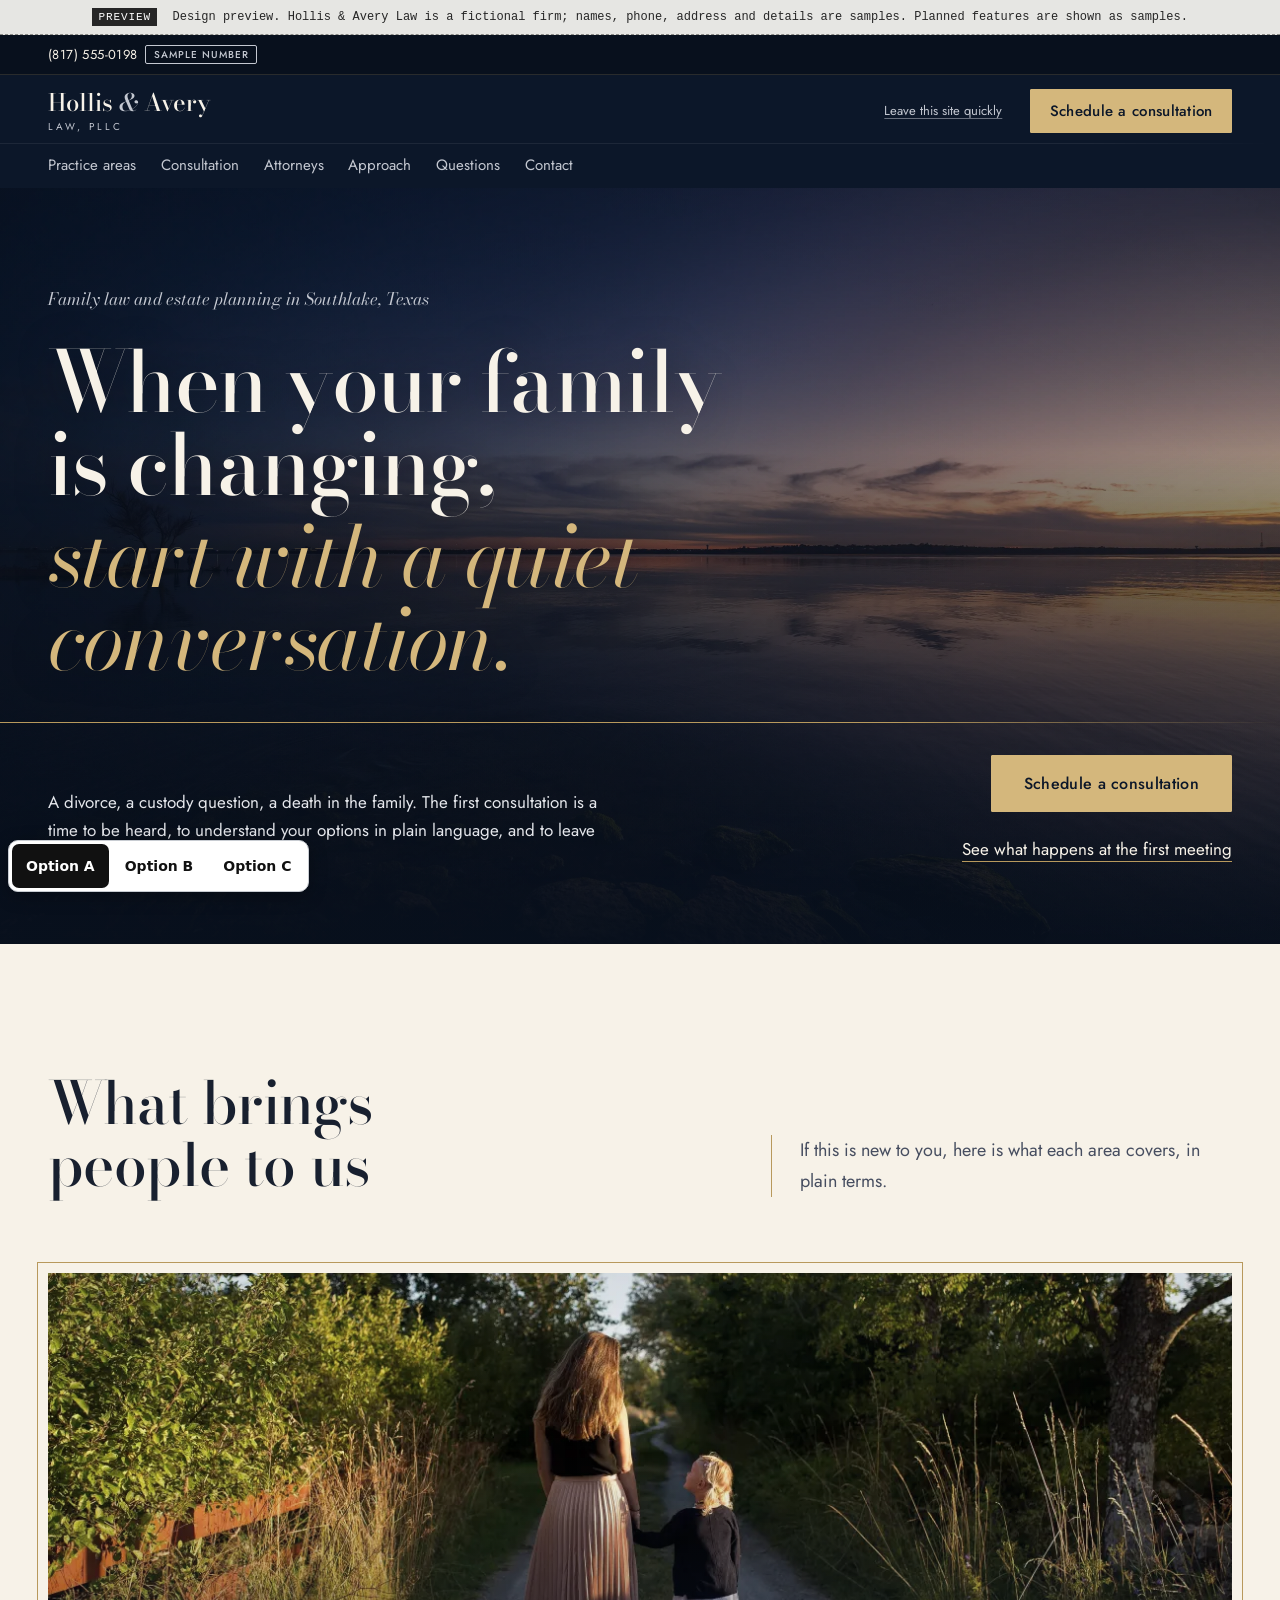
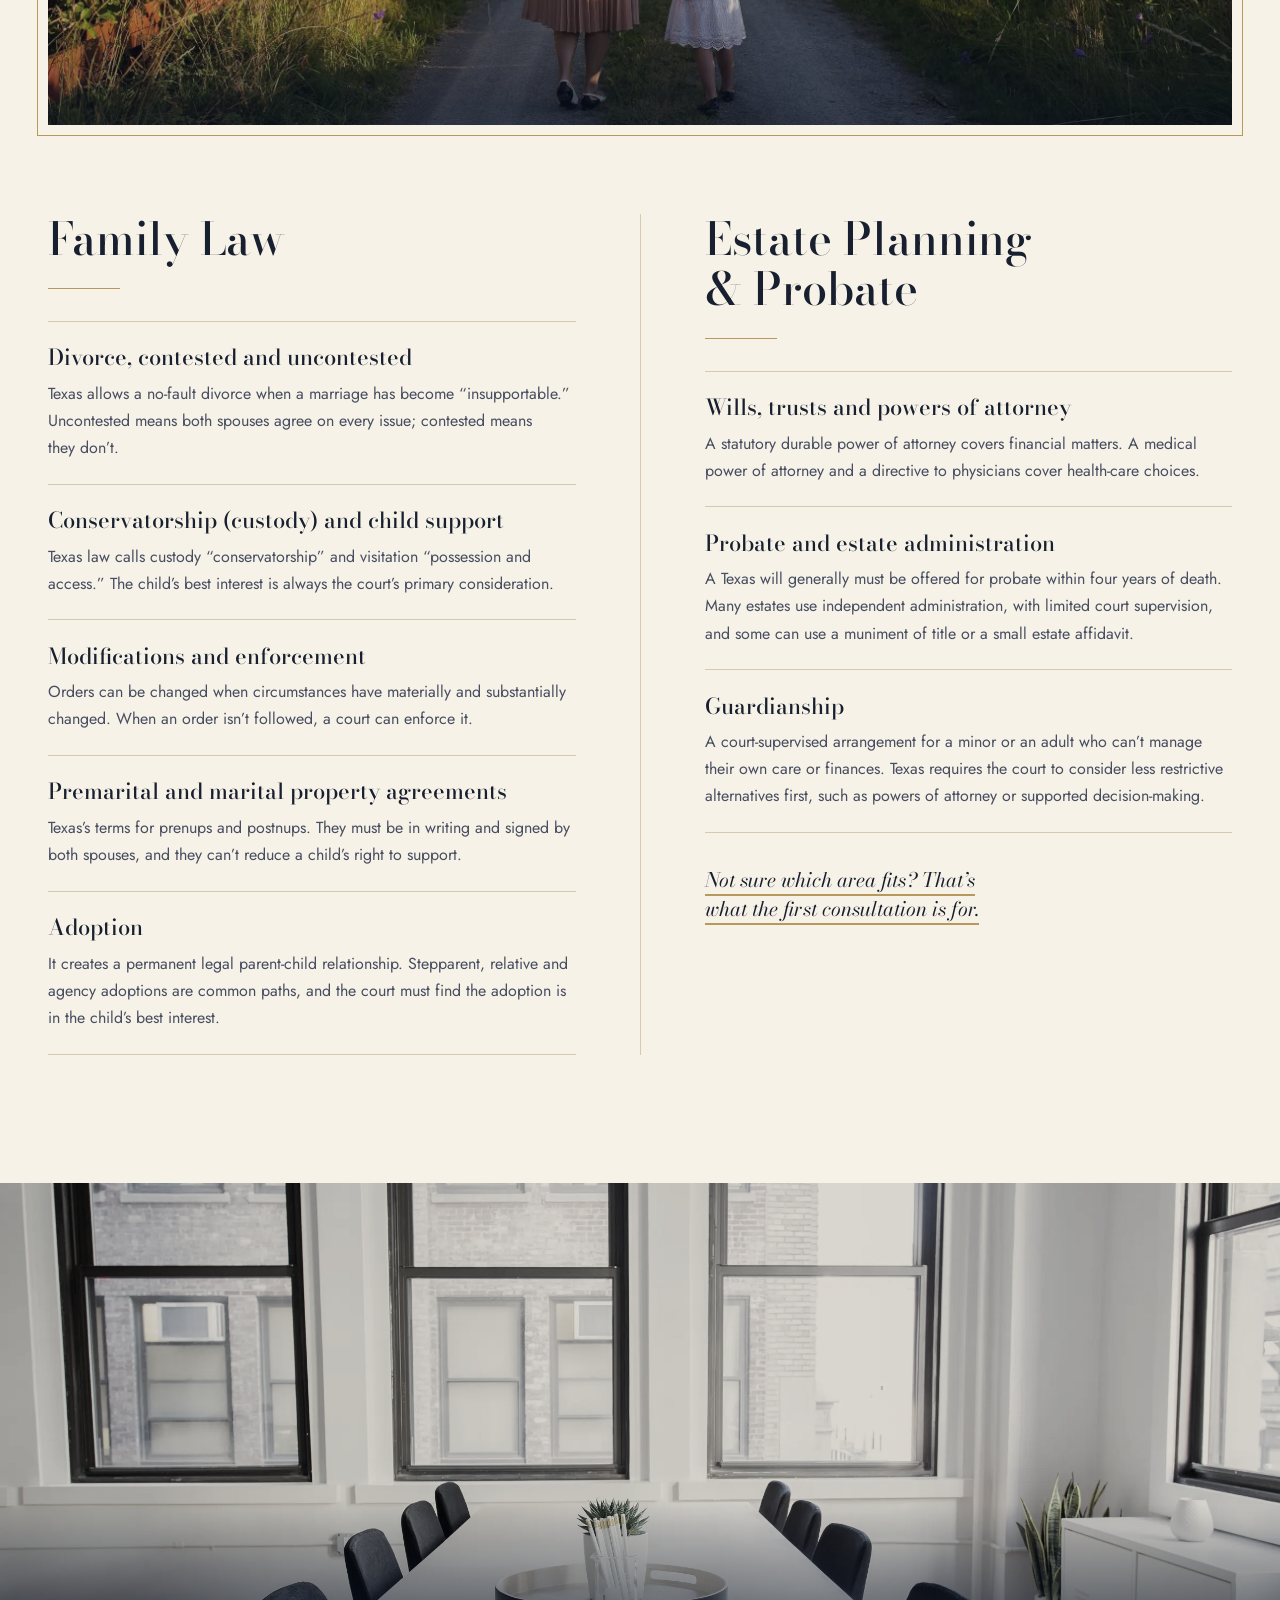
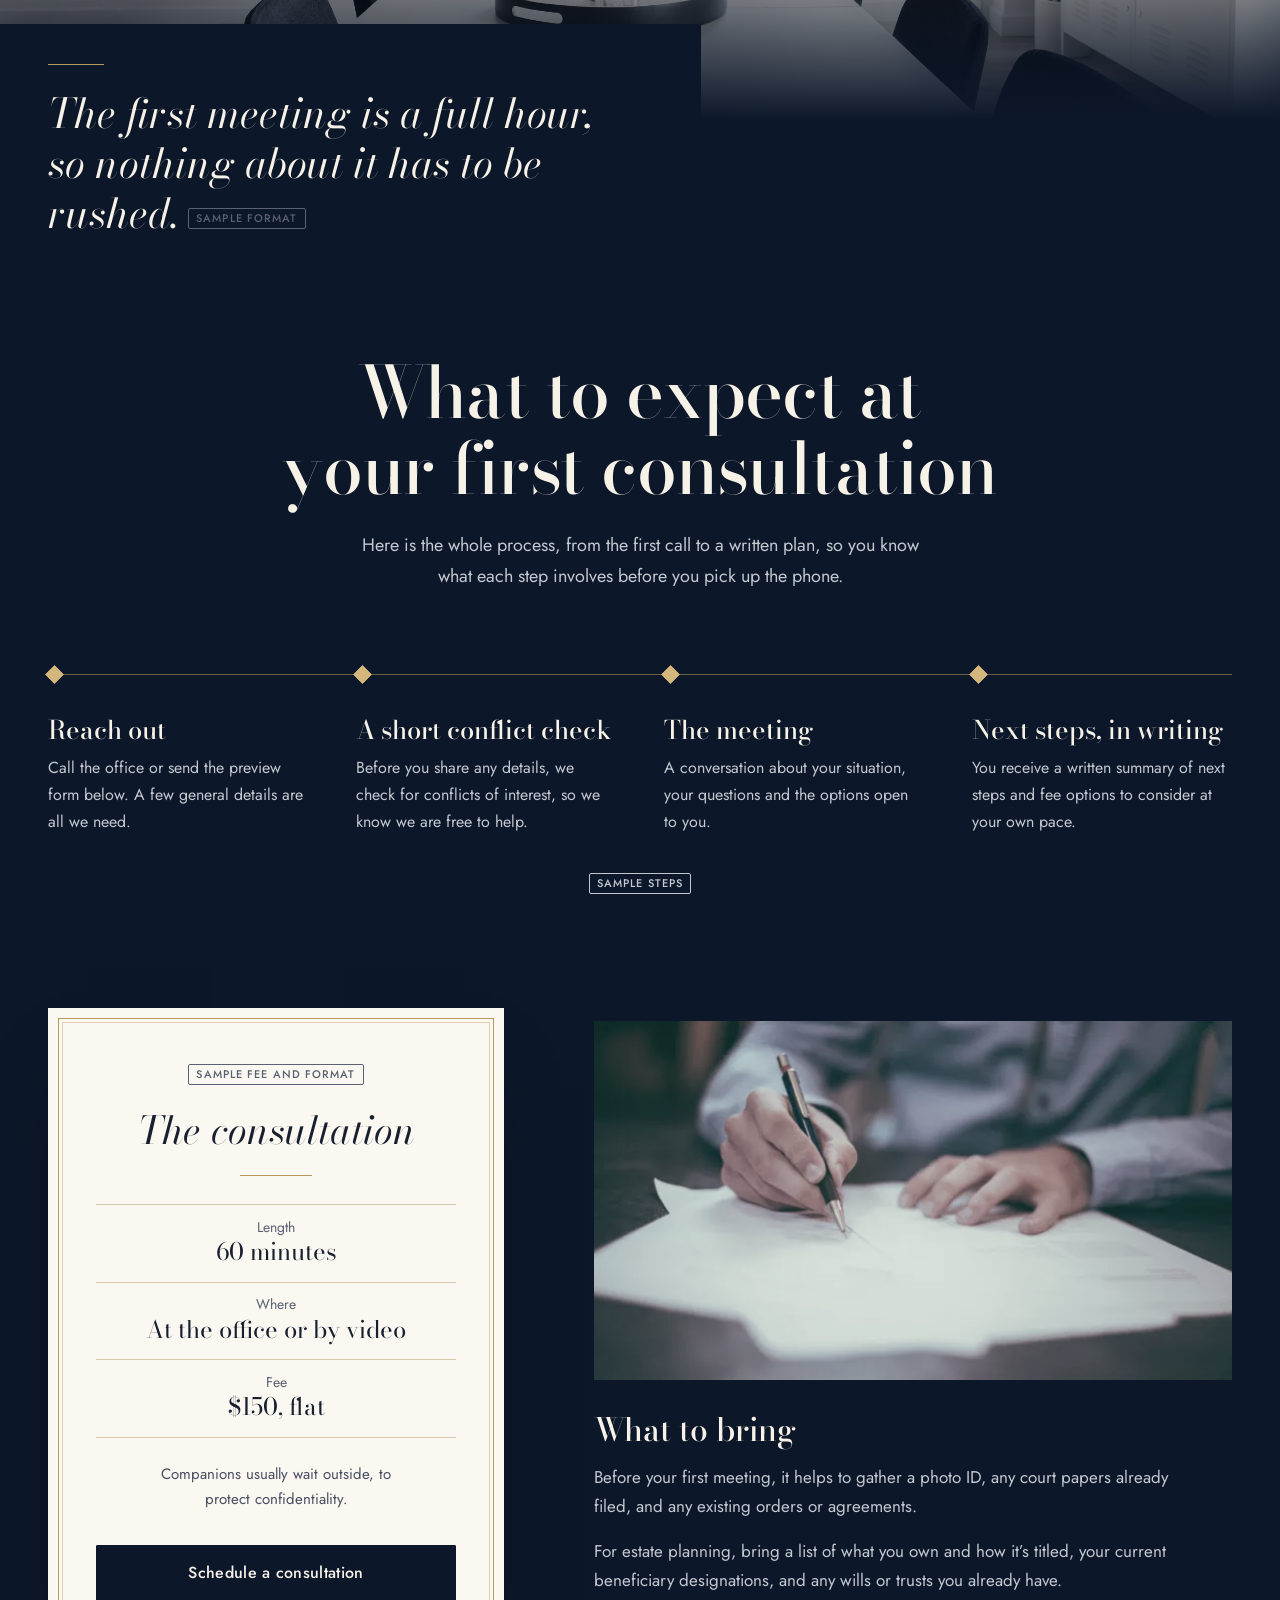
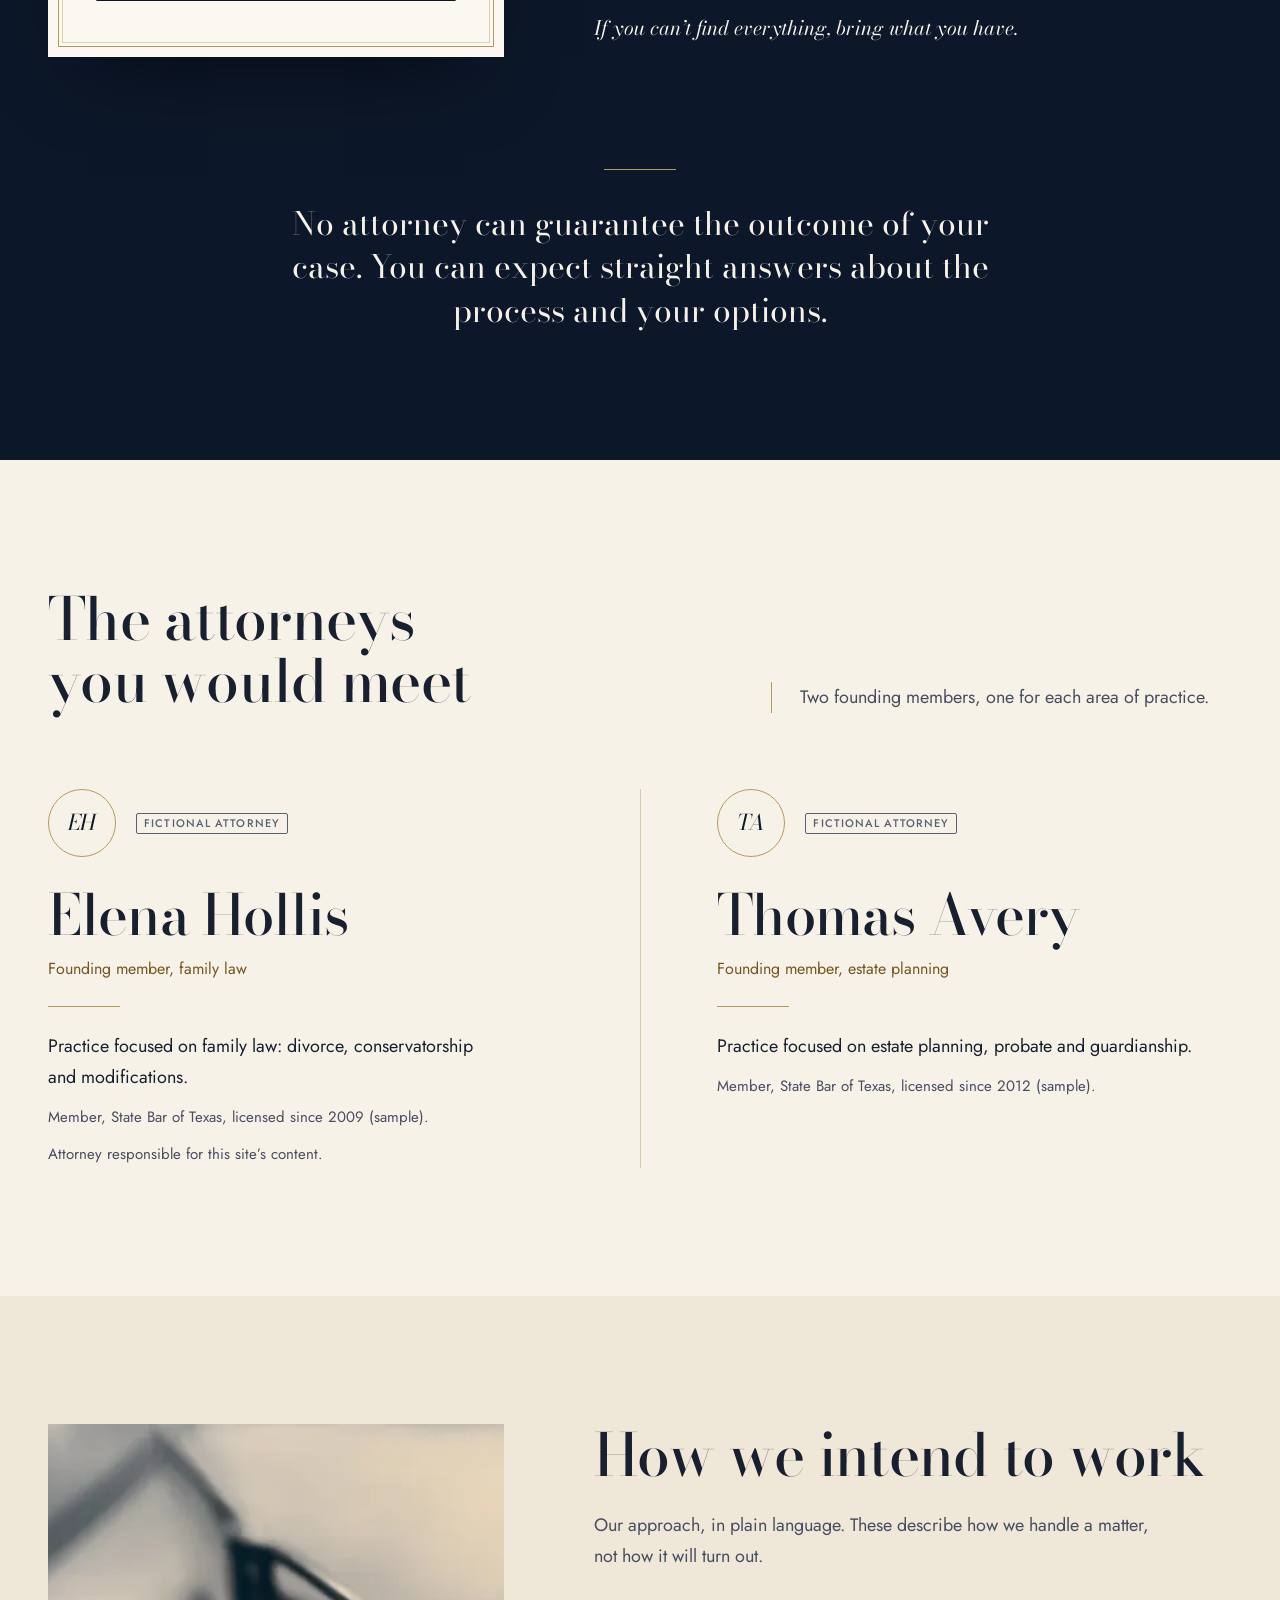
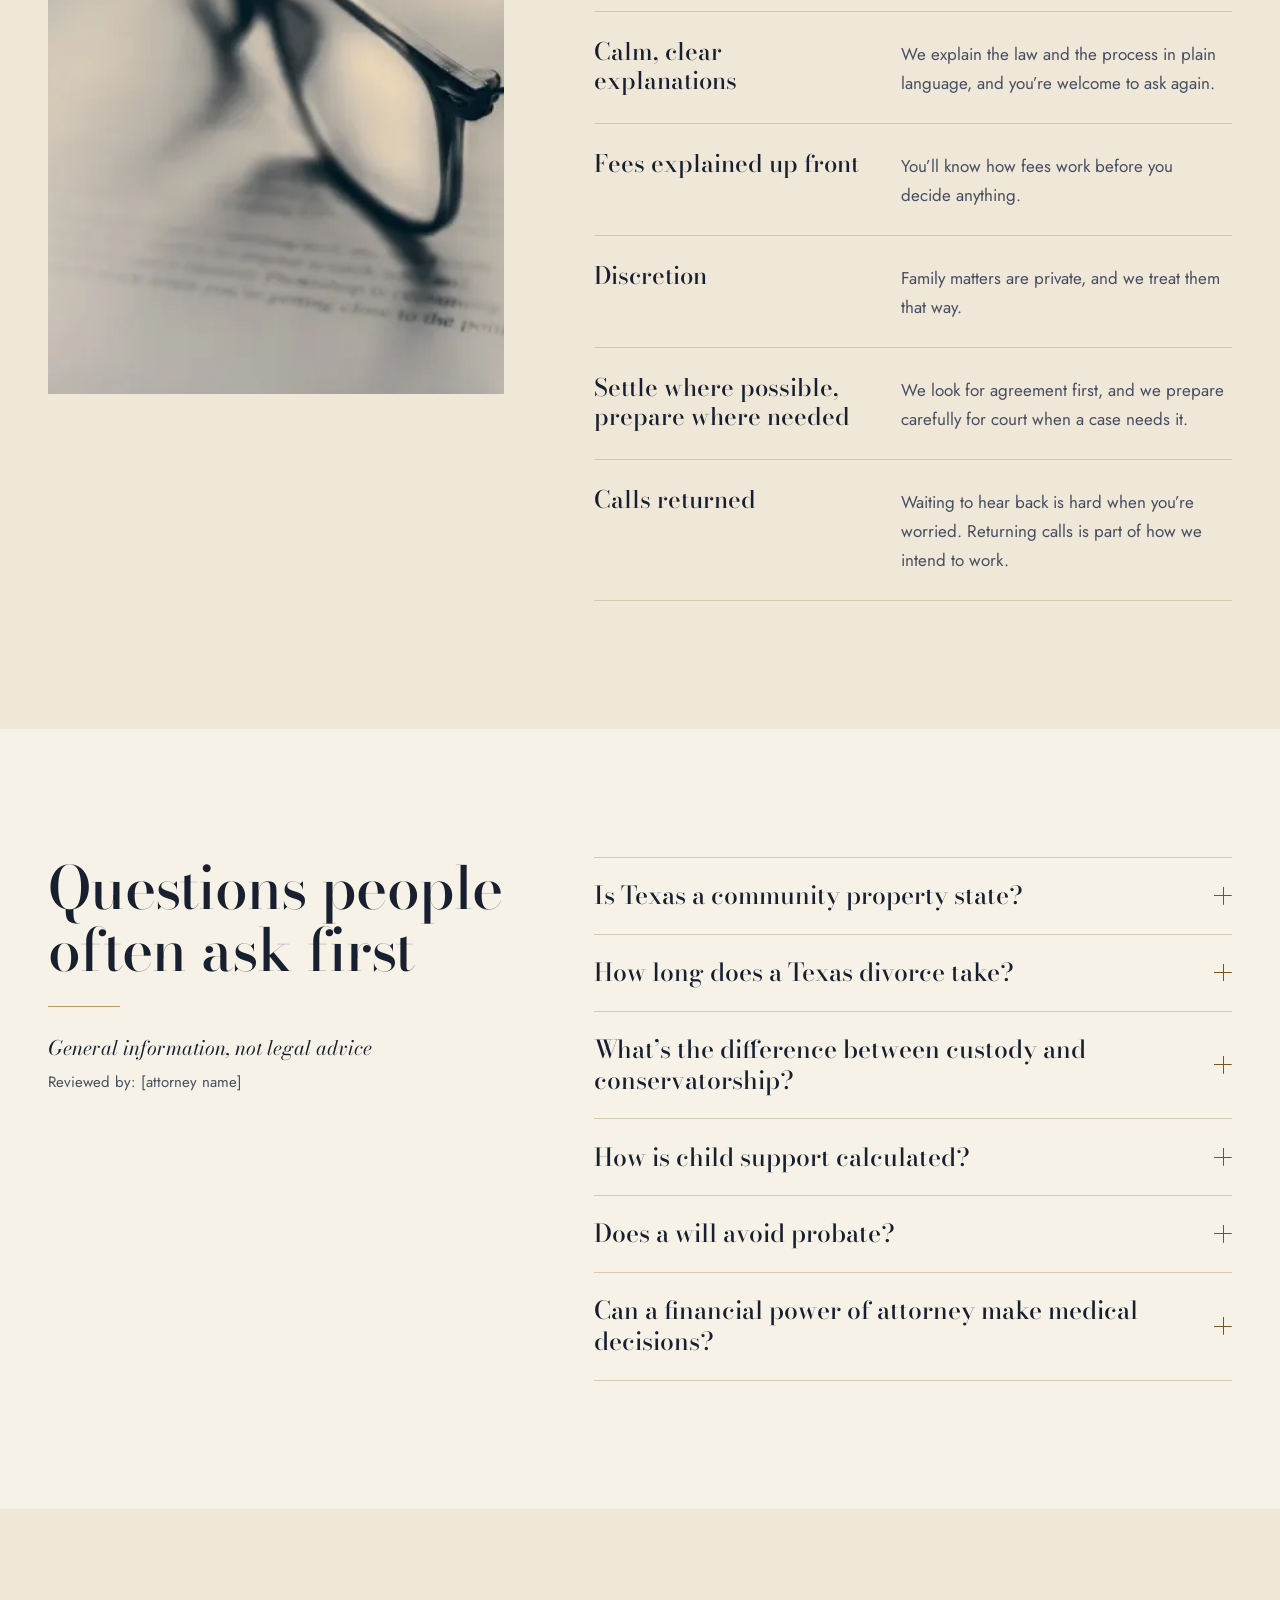
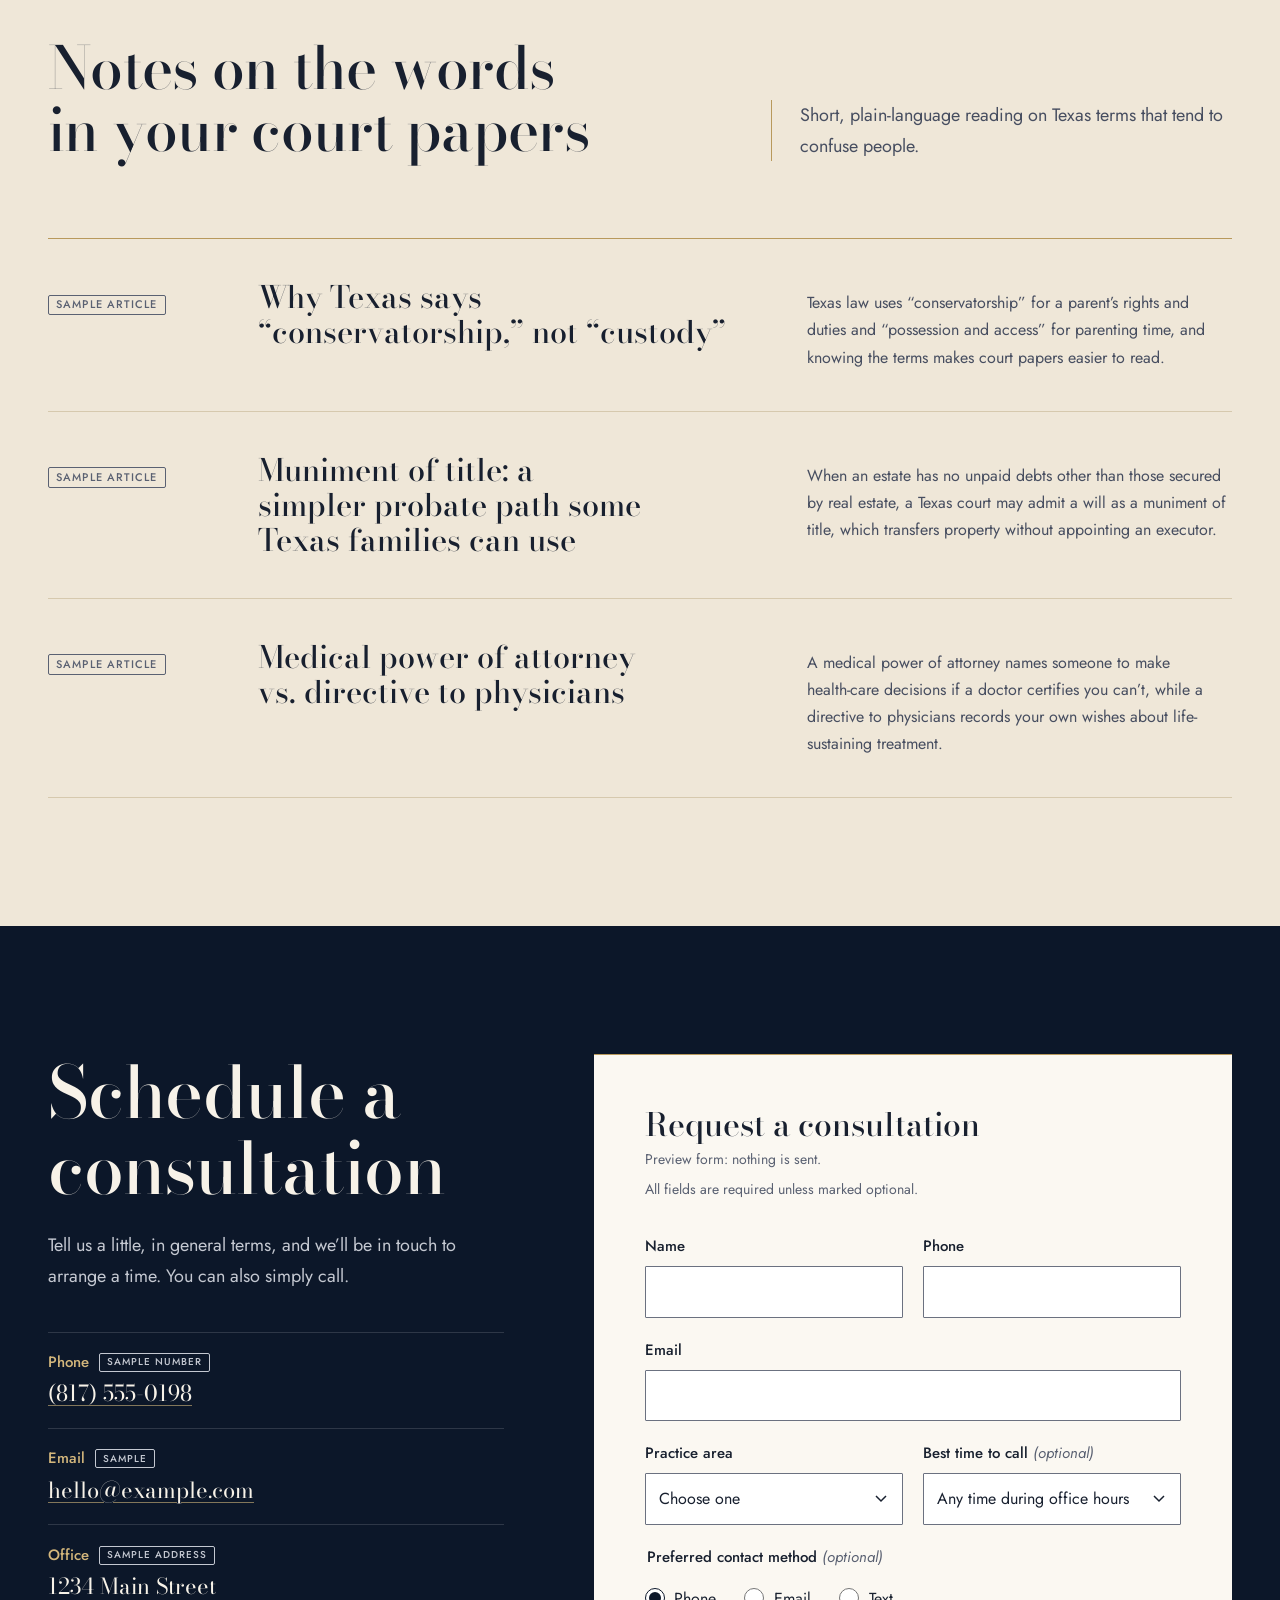
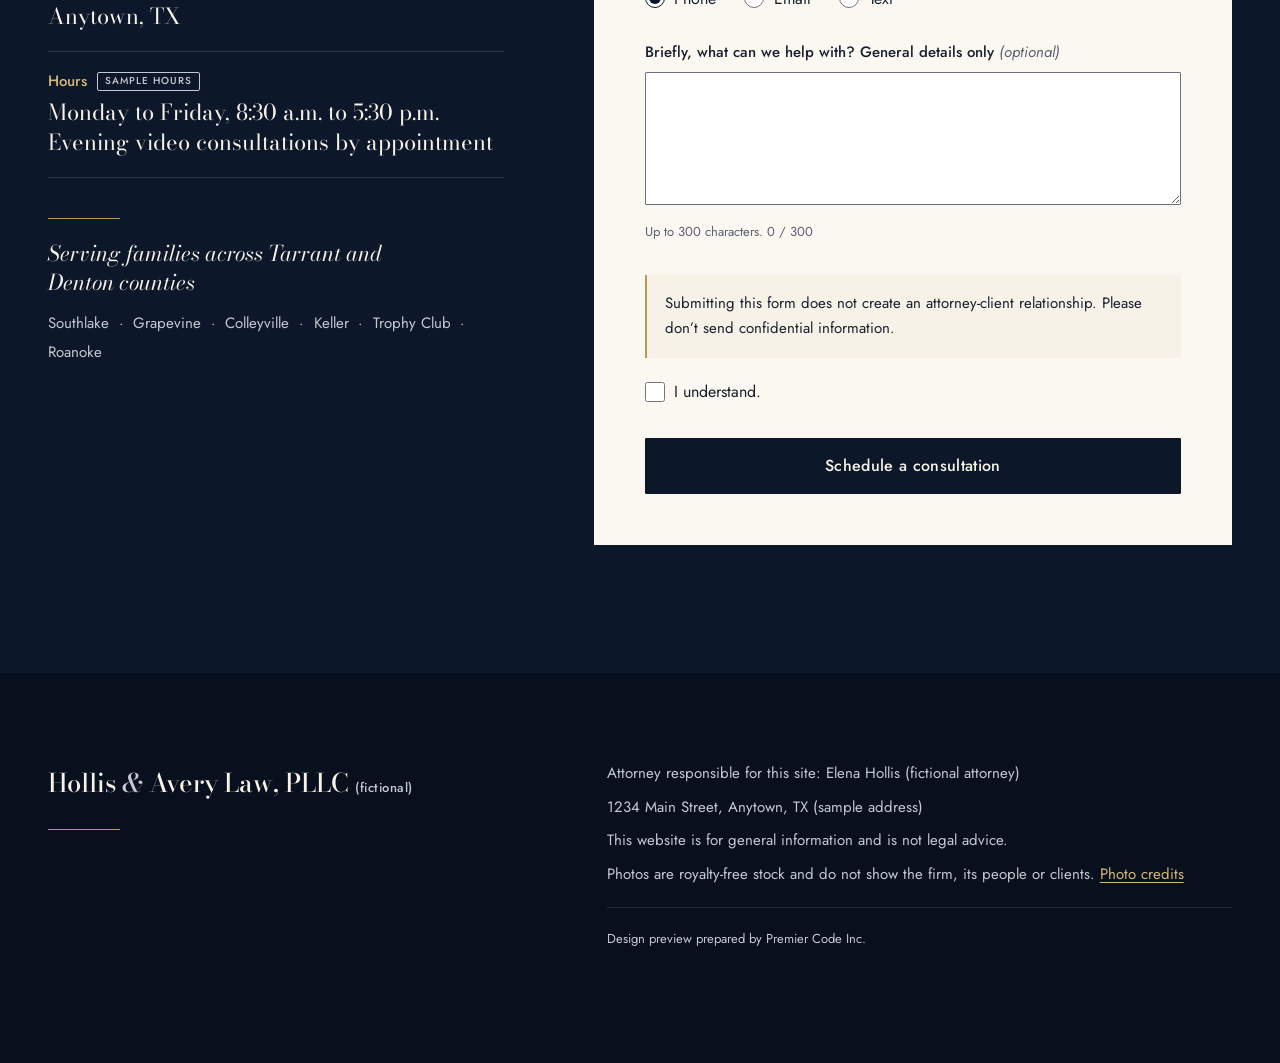
==== commit 8a5b00d8: "Fact-check copy against approved facts and remove unsupported claims - Label the one-hour first meet" ====
--- a/option-a/index.html
+++ b/option-a/index.html
@@ -9,7 +9,7 @@
   <meta name="viewport" content="width=device-width, initial-scale=1">
   <meta name="robots" content="noindex, nofollow">
   <title>Hollis &amp; Avery Law | Family Law and Estate Planning in Southlake, Texas (Design Preview)</title>
-  <meta name="description" content="A calm first conversation about divorce, custody, wills, probate or guardianship. Learn what happens at your first consultation with Hollis &amp; Avery Law in Southlake, Texas. Design preview with a fictional firm.">
+  <meta name="description" content="A calm first conversation about divorce, conservatorship (custody), wills, probate or guardianship. Learn what happens at your first consultation with Hollis &amp; Avery Law in Southlake, Texas. Design preview with a fictional firm.">
   <meta name="theme-color" content="#0b1524">
   <link rel="preconnect" href="https://fonts.googleapis.com">
   <link rel="preconnect" href="https://fonts.gstatic.com" crossorigin>
@@ -78,7 +78,7 @@
         <h1 class="hero__title" id="hero-title"><span class="kw">W</span>hen your family is changing, <em>start with a quiet conversation.</em></h1>
         <span class="hero__horizon" aria-hidden="true"></span>
         <div class="hero__foot">
-          <p class="hero__lede">A divorce, a custody question, a death in the family. The first consultation is an hour to be heard, to understand your options in plain language, and to leave knowing what comes next.</p>
+          <p class="hero__lede">A divorce, a custody question, a death in the family. The first consultation is a time to be heard, to understand your options in plain language, and to leave knowing what comes next.</p>
           <div class="hero__actions">
               <a class="btn btn--gold" href="#contact">Schedule a consultation</a>
               <a class="hero__more" href="#consultation">See what happens at the first meeting</a>
@@ -92,7 +92,7 @@
       <div class="container">
         <header class="section-head section-head--split reveal">
           <h2 class="section-title" id="practice-title"><span class="kw">W</span>hat brings people to us</h2>
-          <p class="section-lede">Most people who call are facing something they have never done before. Here is what each area covers, in plain terms.</p>
+          <p class="section-lede">If this is new to you, here is what each area covers, in plain terms.</p>
         </header>
 
         <figure class="practice__band reveal">
@@ -168,7 +168,7 @@
       <div class="container interlude__wrap">
         <div class="interlude__panel">
           <span class="rule" aria-hidden="true"></span>
-          <p class="interlude__quote">The first meeting is a full hour, so nothing about it has to be rushed.</p>
+          <p class="interlude__quote">The first meeting is a full hour, so nothing about it has to be rushed. <span class="tag">Sample format</span></p>
         </div>
       </div>
     </section>
@@ -297,7 +297,7 @@
           <dl class="values">
             <div class="value">
               <dt>Calm, clear explanations</dt>
-              <dd>We explain the law and the process in plain language, as many times as you need.</dd>
+              <dd>We explain the law and the process in plain language, and you&rsquo;re welcome to ask again.</dd>
             </div>
             <div class="value">
               <dt>Fees explained up front</dt>
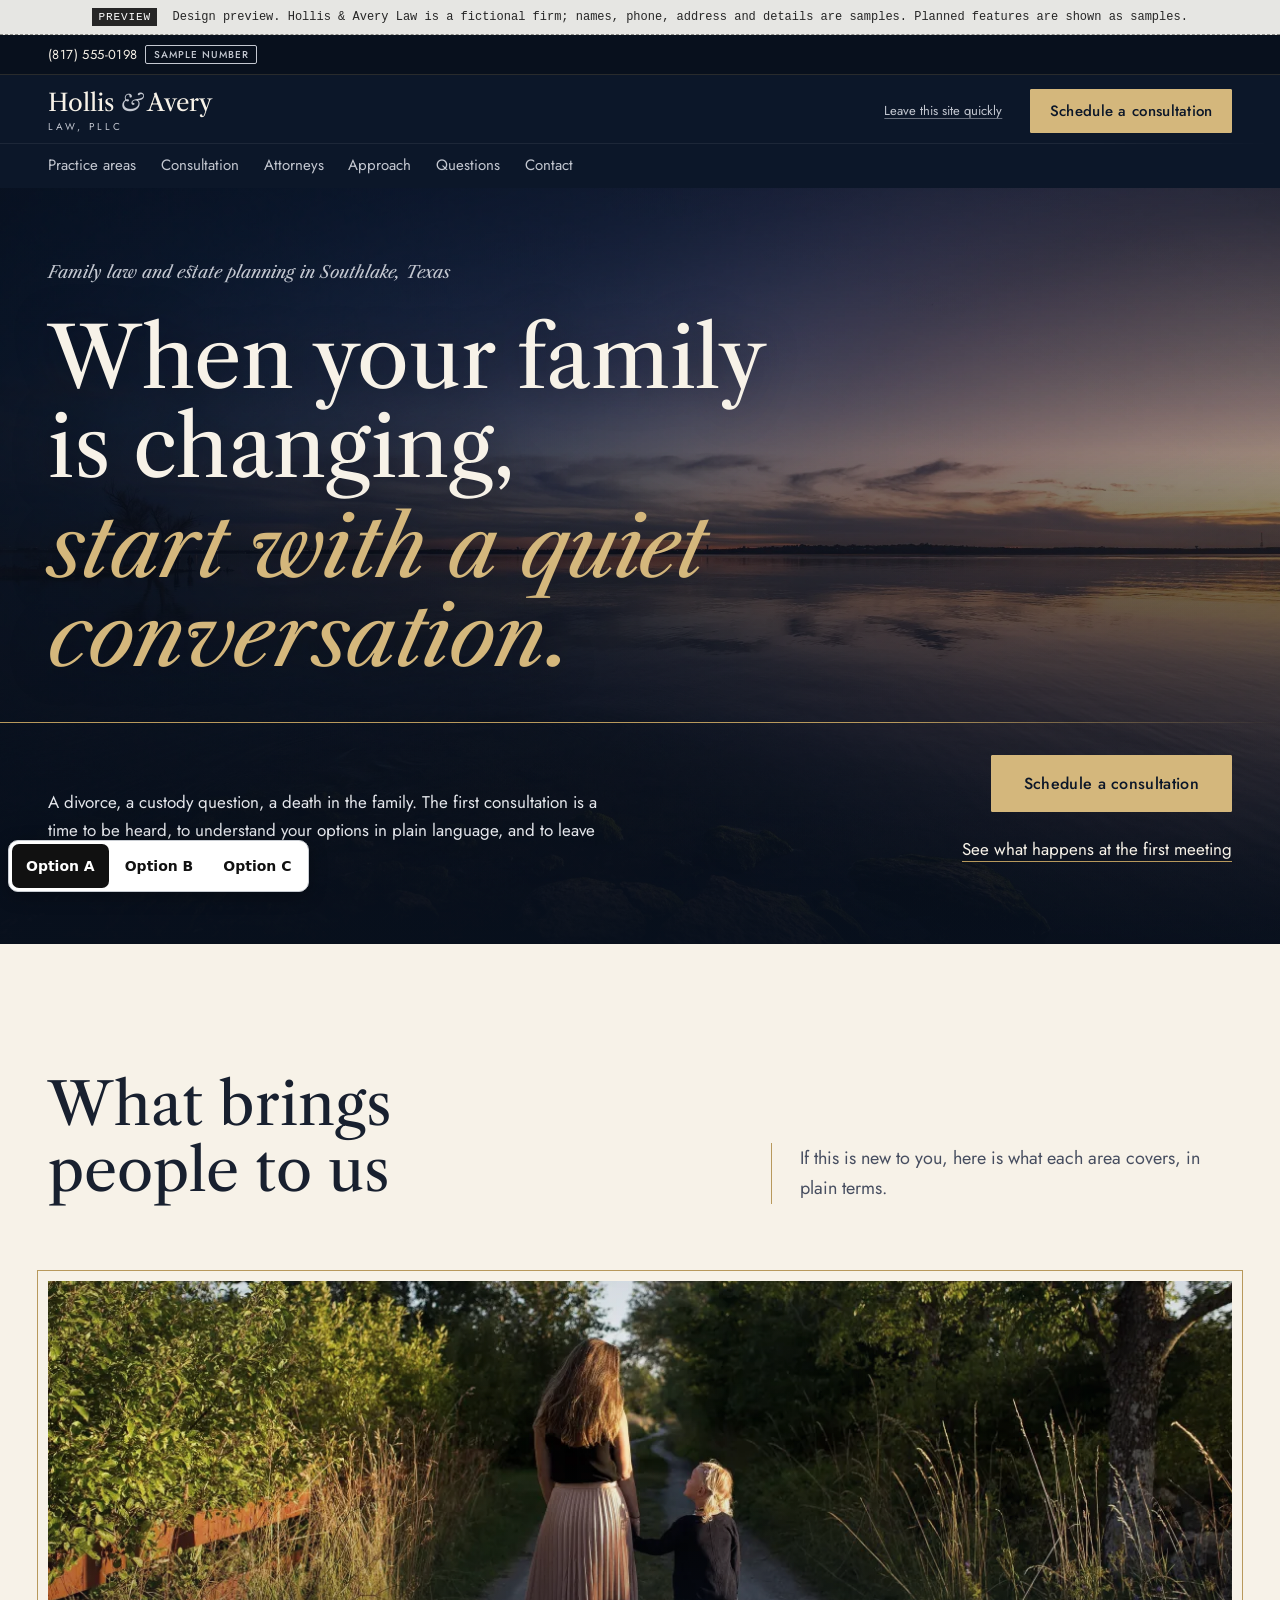
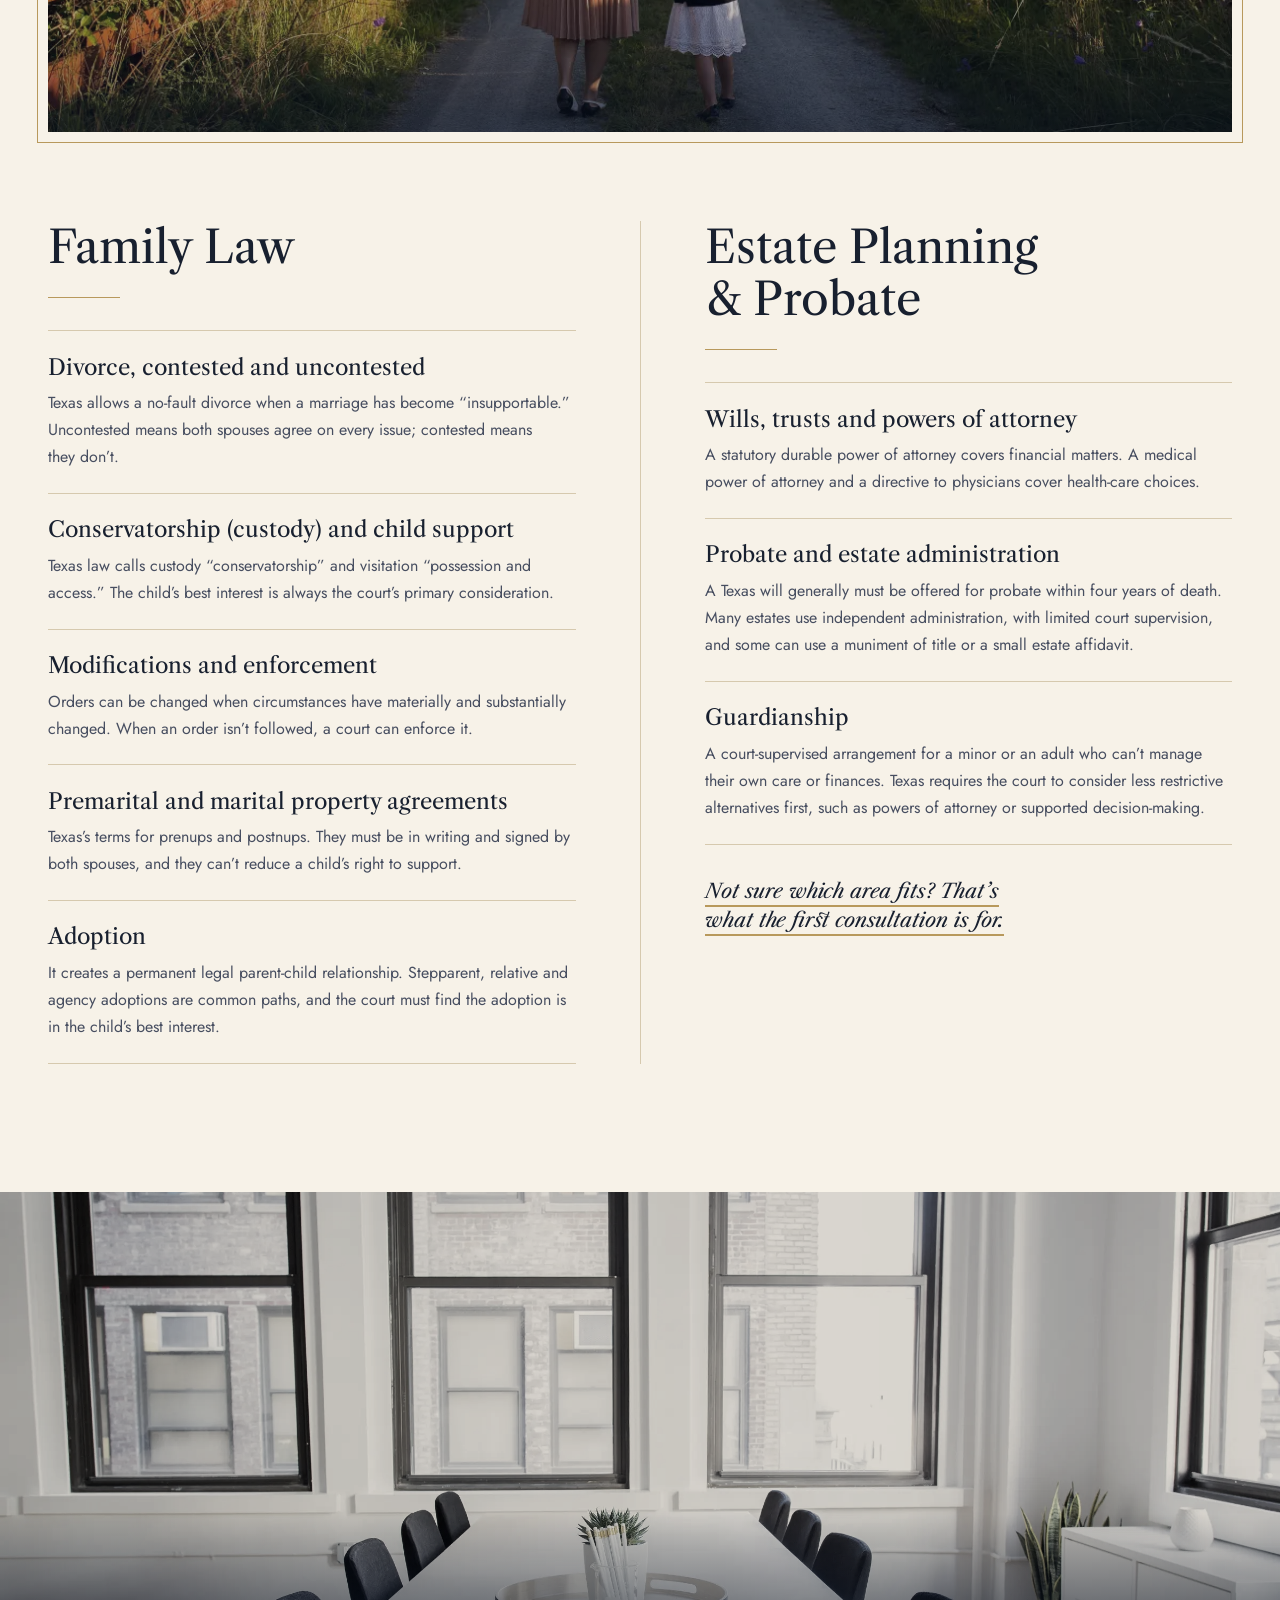
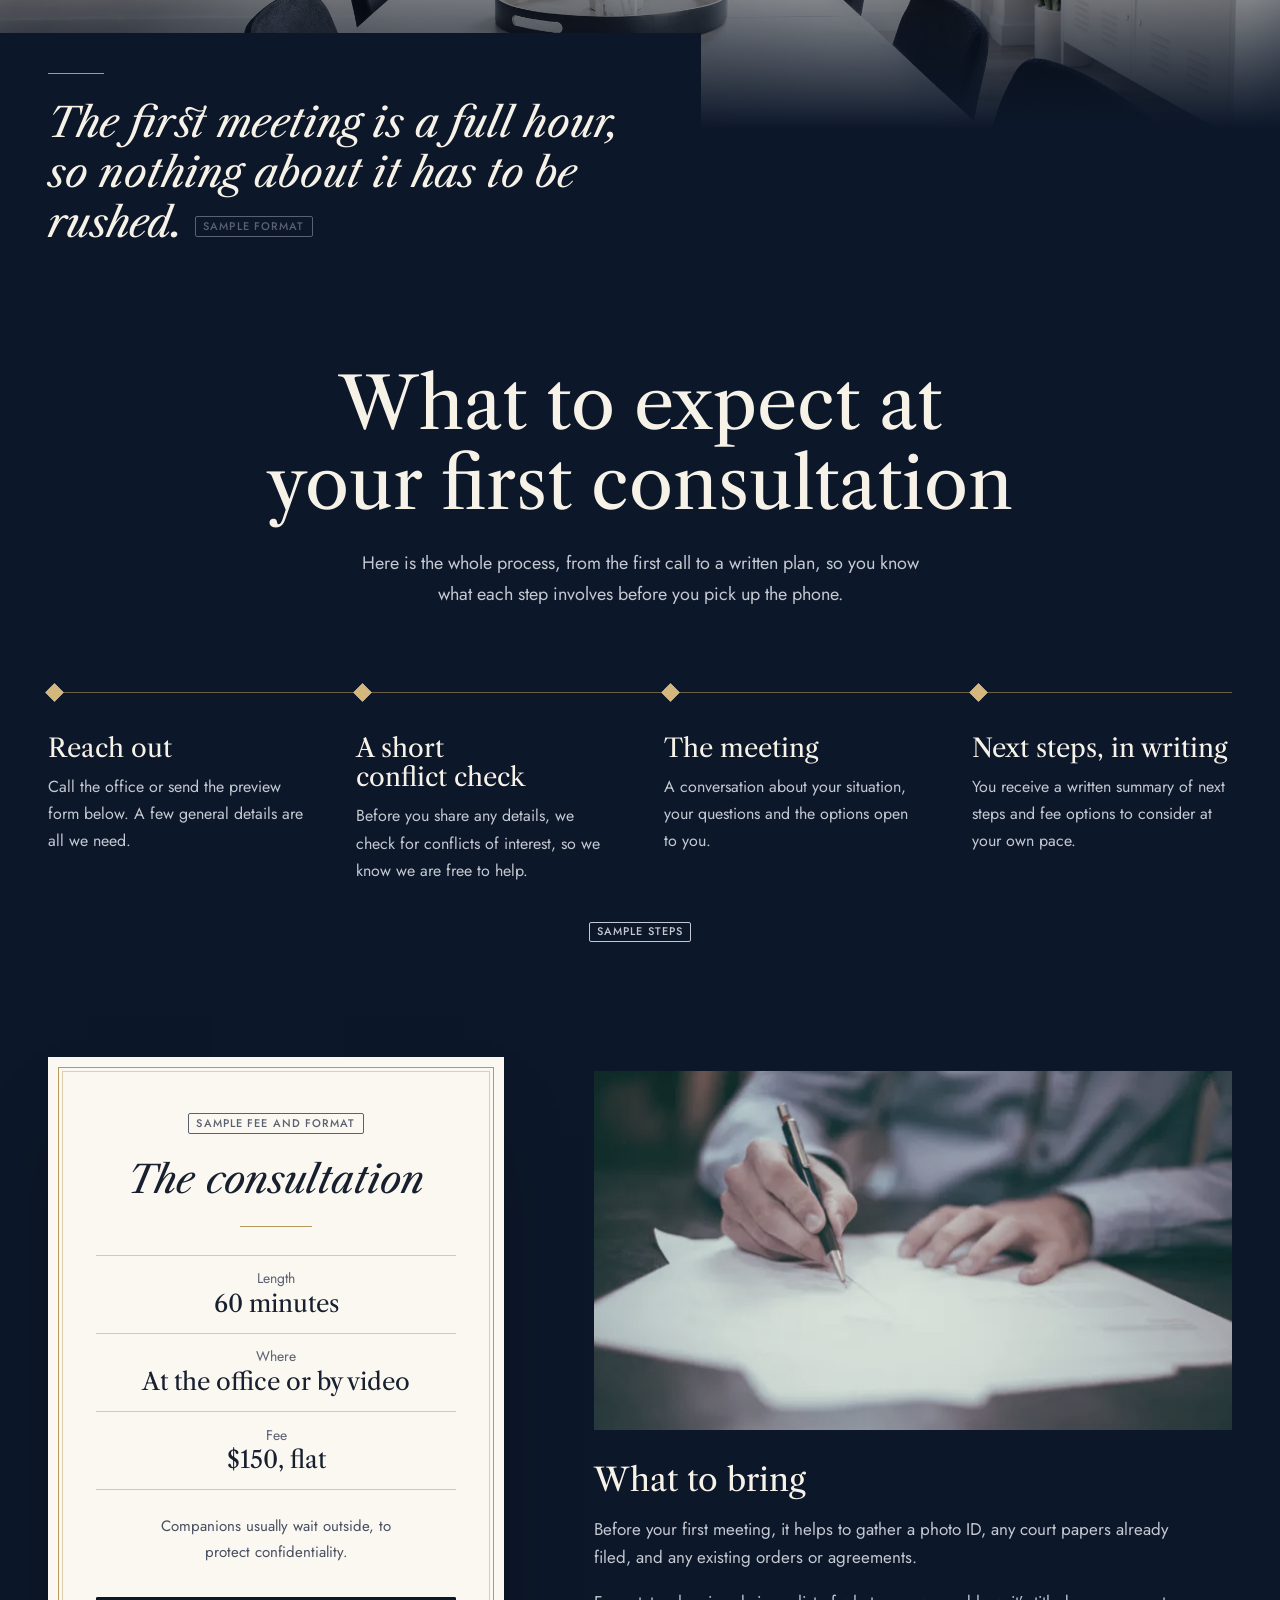
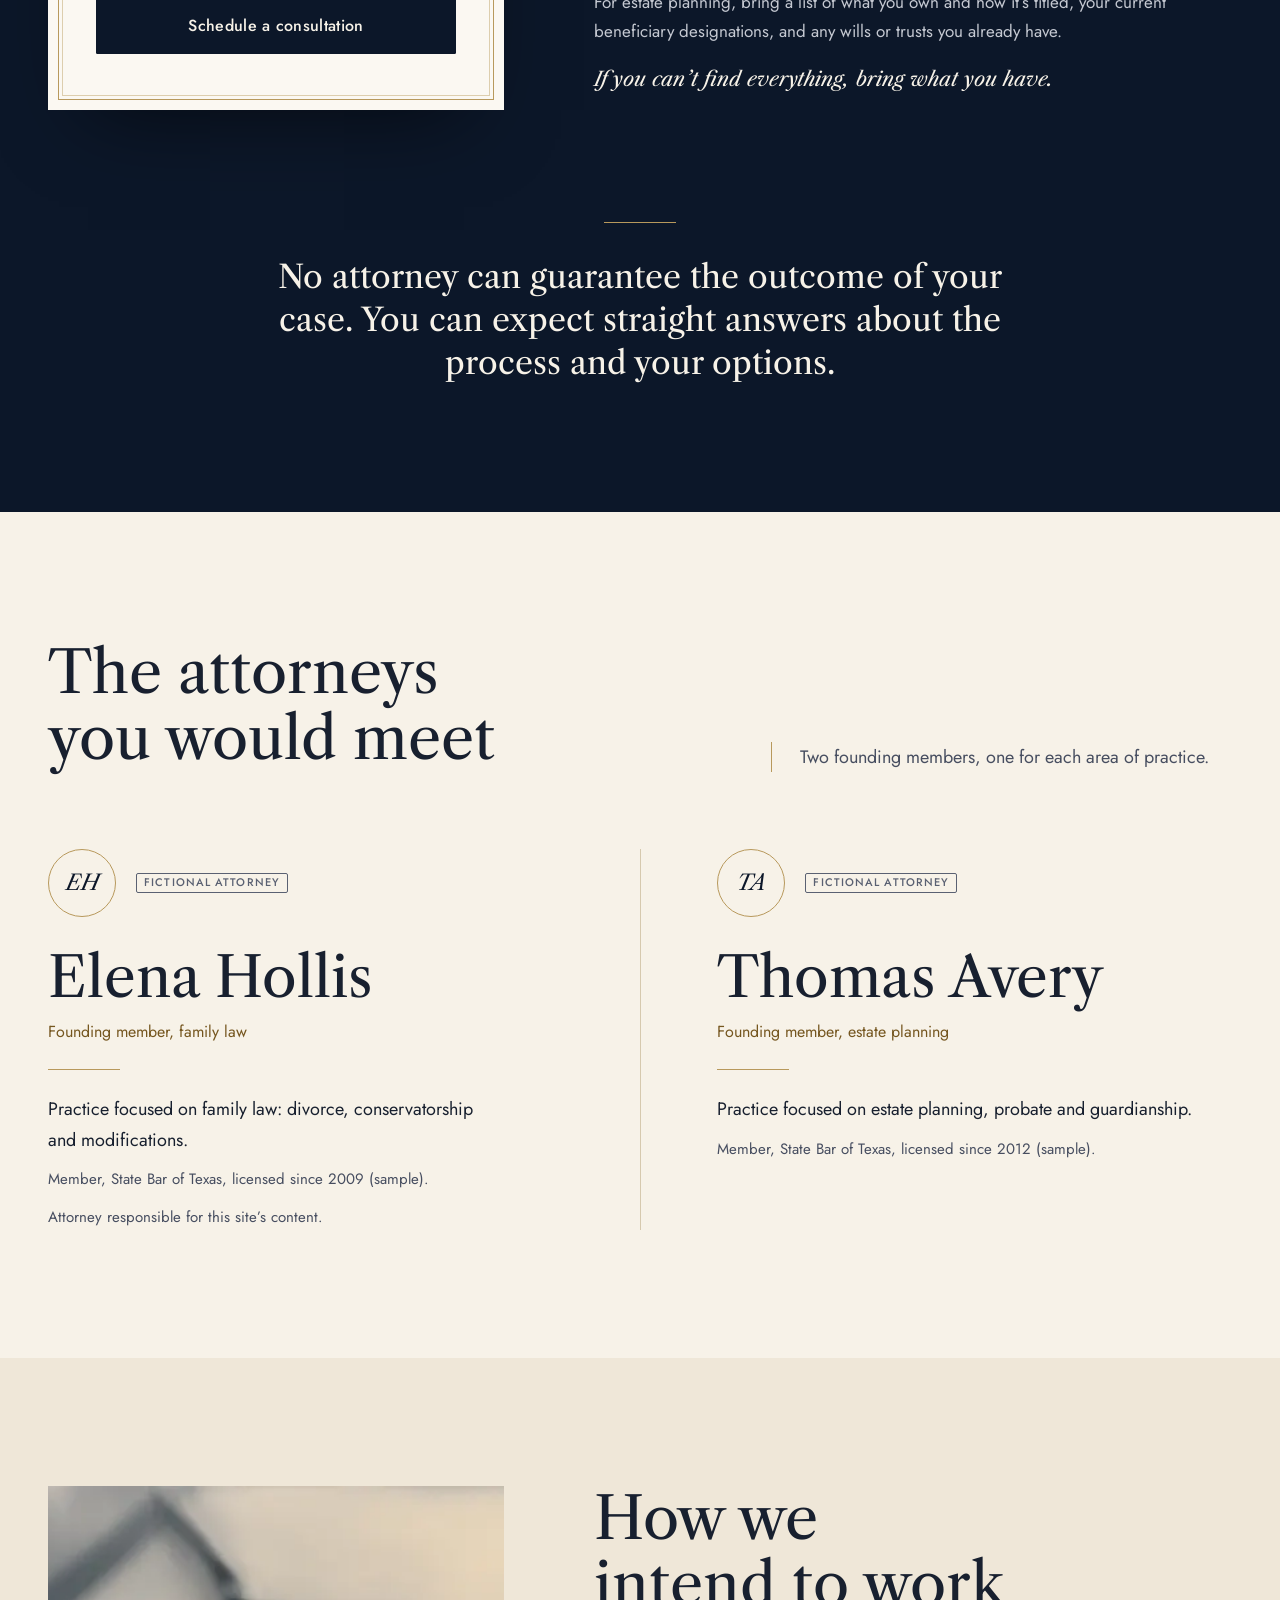
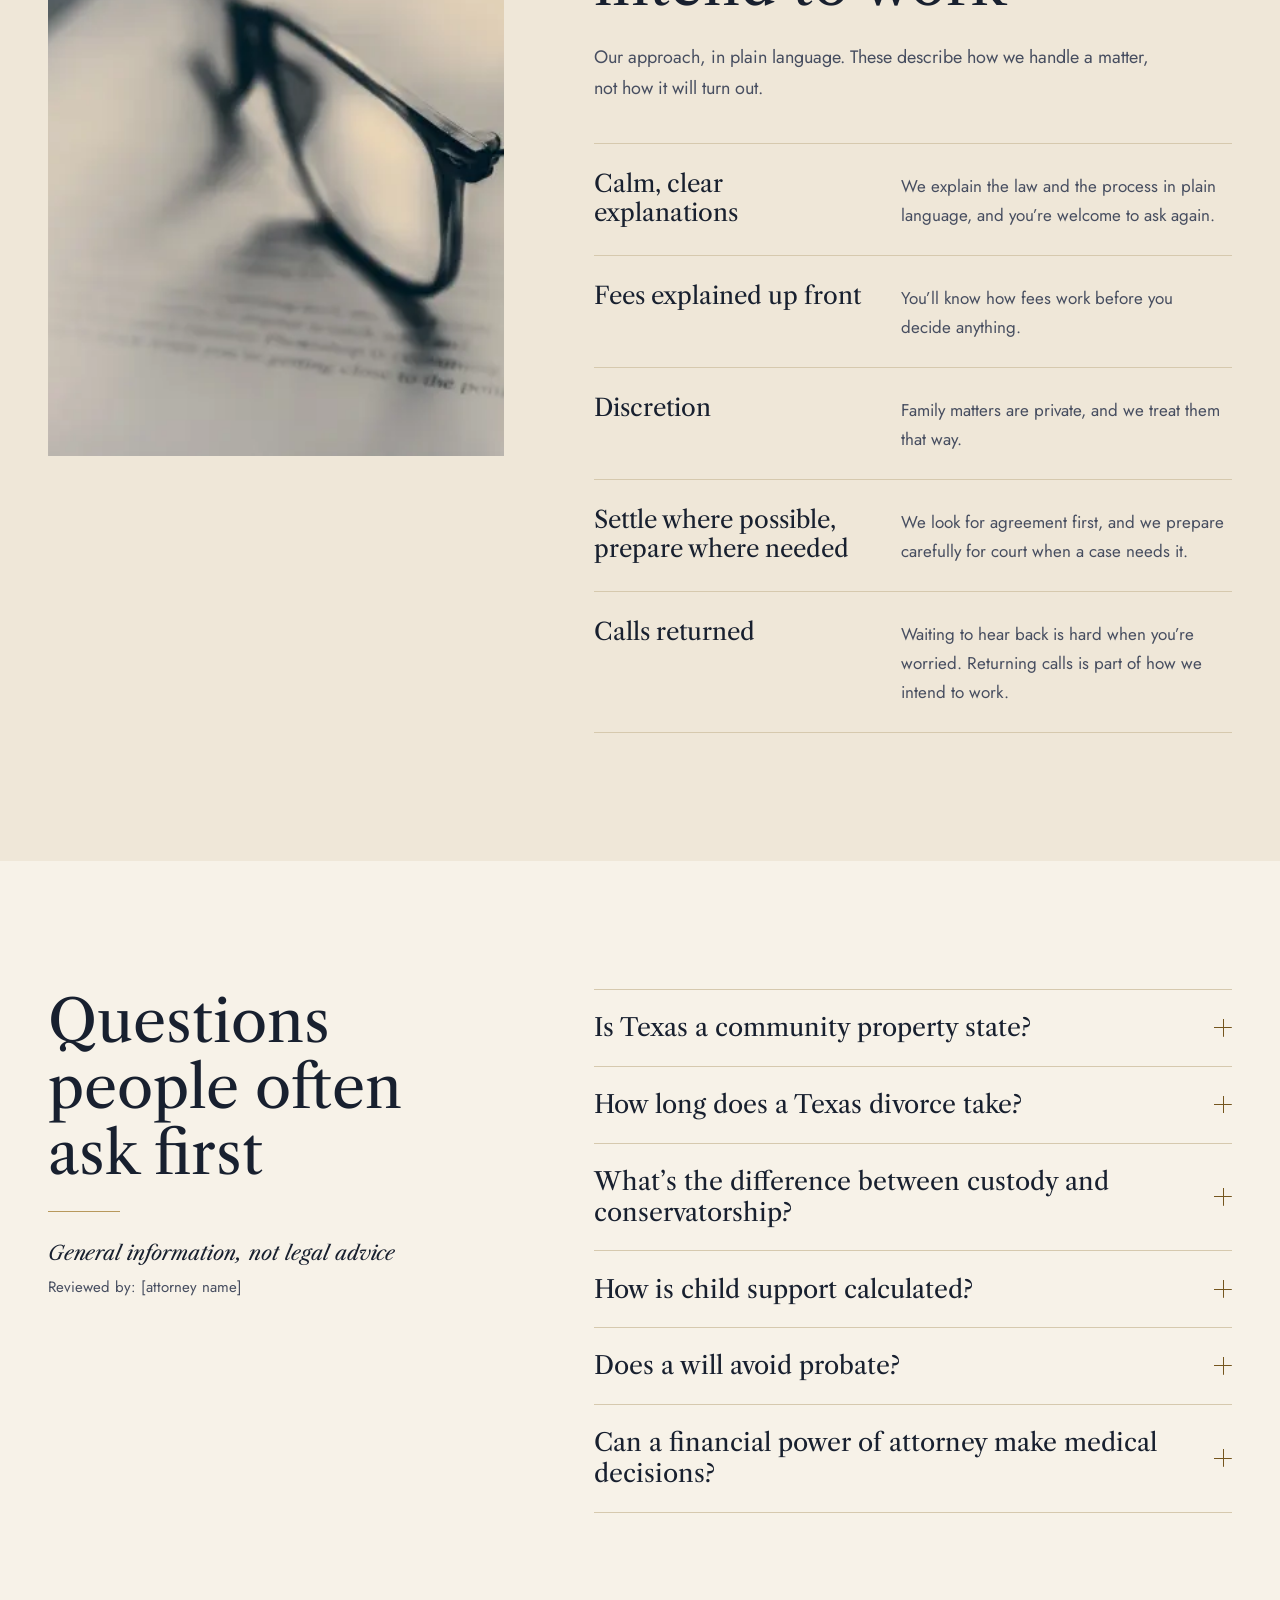
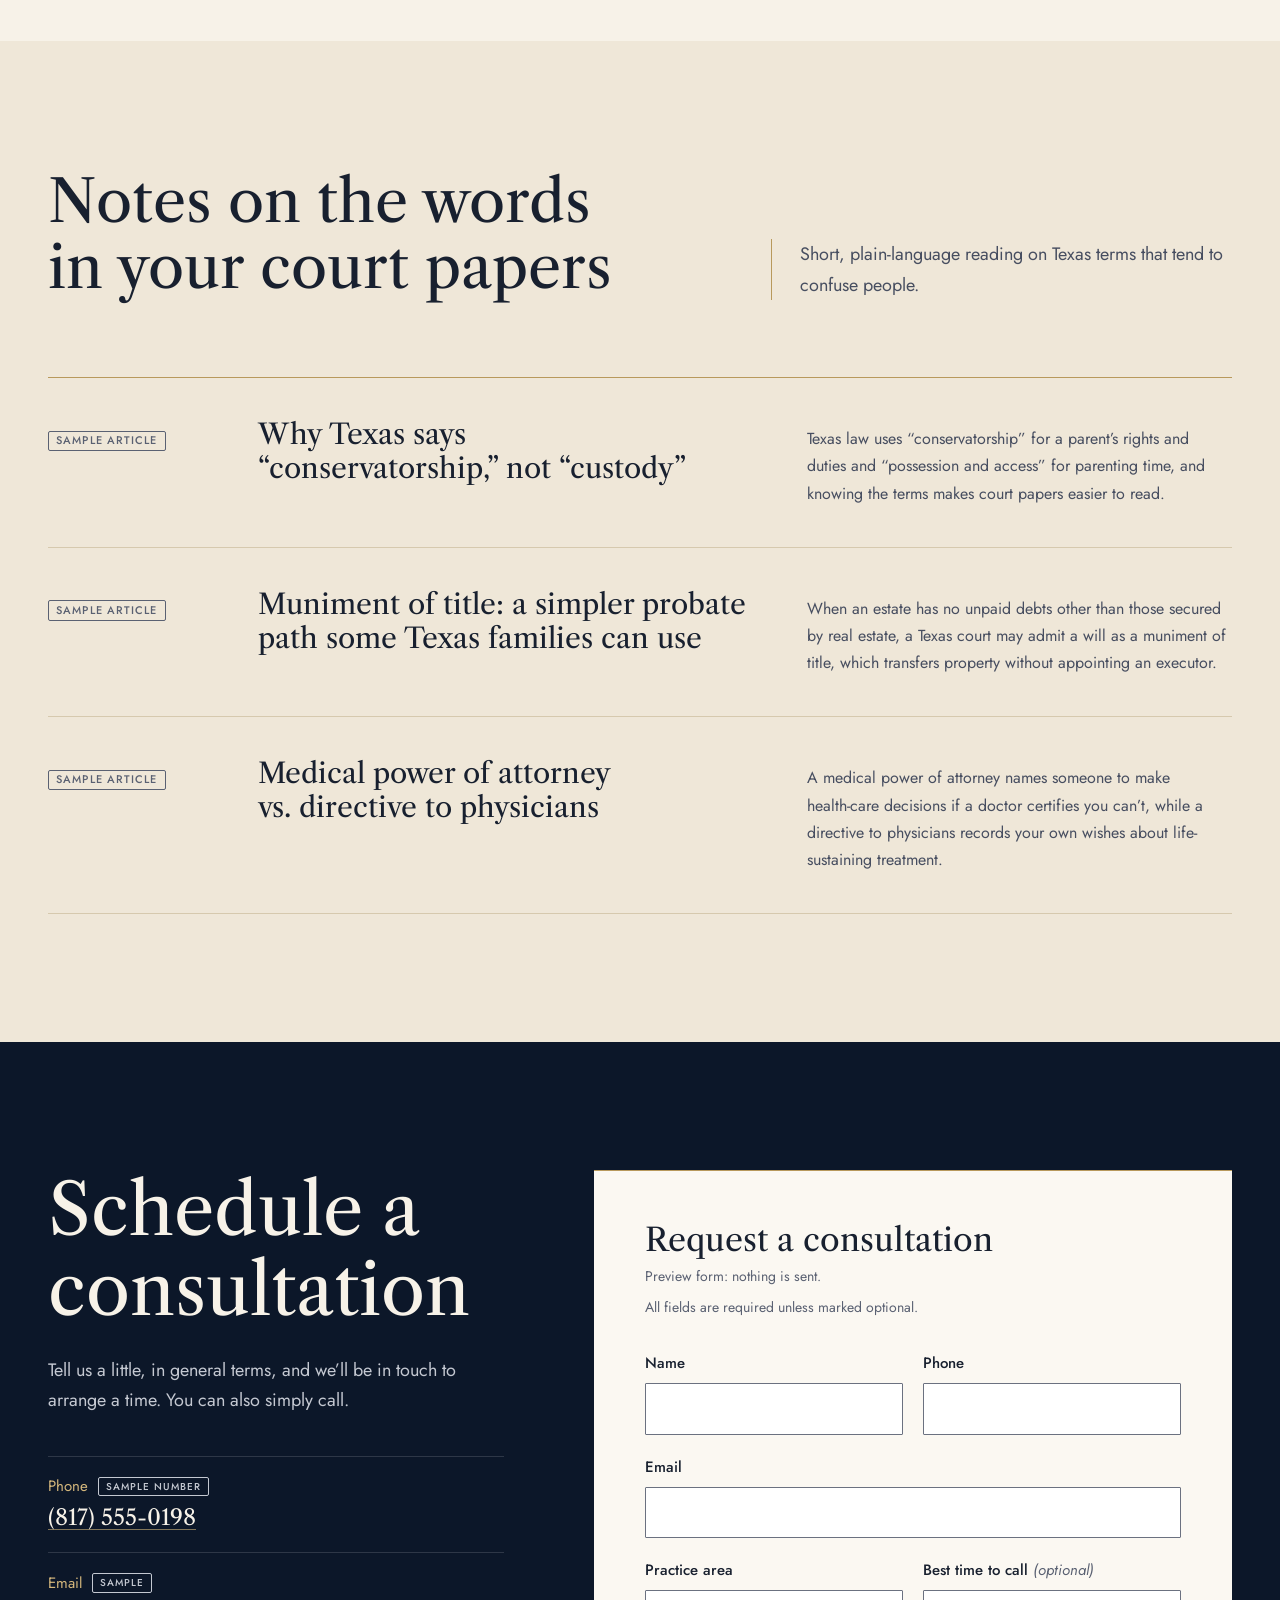
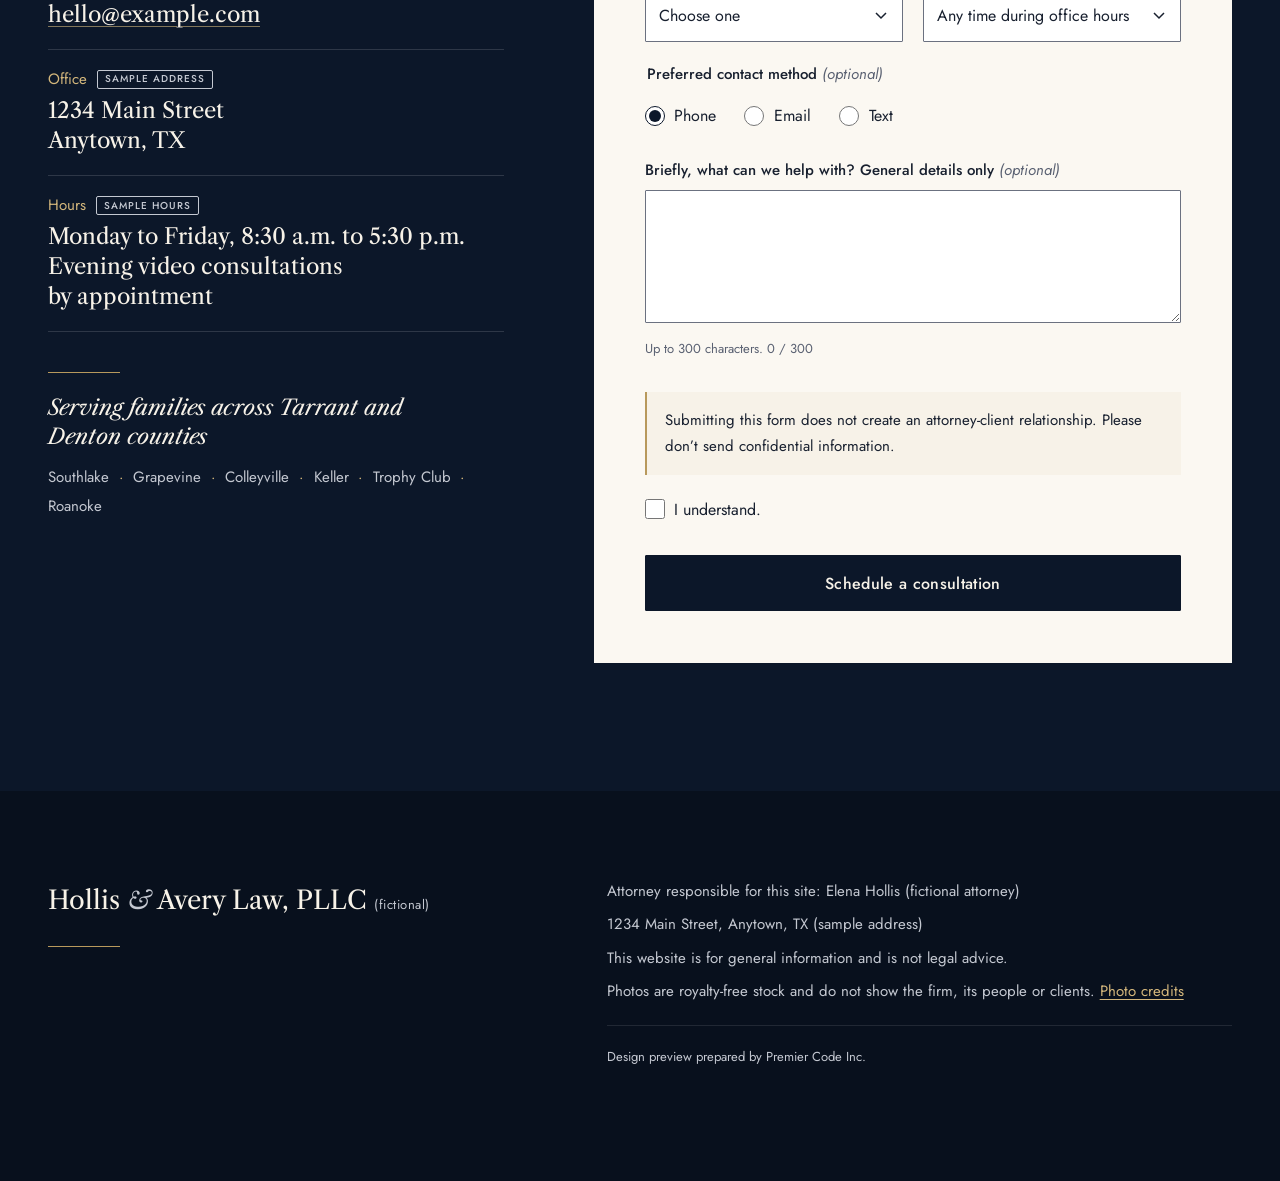
==== commit 06f8f2fd: "Rebuild Options B and C from the owner's models and swap Option A to a readable serif - Option A: re" ====
--- a/option-a/index.html
+++ b/option-a/index.html
@@ -1,6 +1,6 @@
 <!DOCTYPE html>
 <!--
-  PITCH NOTE, Option A "Quiet authority": a lamplit office at dusk in deep navy and ivory, set in Bodoni Moda with thin gold rules, so a stressed visitor feels shown into a quiet room rather than sold to.
+  PITCH NOTE, Option A "Quiet authority": a lamplit office at dusk in deep navy and ivory, set in Caslon with thin gold rules, so a stressed visitor feels shown into a quiet room rather than sold to.
   Look first at: the hero, where a gold horizon rule draws across the lake at dusk under a film-title headline, then "What to expect at your first consultation", where the consultation itself is presented on an ivory card like engraved stationery.
 -->
 <html lang="en">
@@ -13,7 +13,7 @@
   <meta name="theme-color" content="#0b1524">
   <link rel="preconnect" href="https://fonts.googleapis.com">
   <link rel="preconnect" href="https://fonts.gstatic.com" crossorigin>
-  <link href="https://fonts.googleapis.com/css2?family=Bodoni+Moda:ital,opsz,wght@0,6..96,400..700;1,6..96,400..700&family=Jost:wght@400;500&display=swap" rel="stylesheet">
+  <link href="https://fonts.googleapis.com/css2?family=Libre+Caslon+Text:ital,wght@0,400;0,700;1,400&family=Jost:wght@400;500&display=swap" rel="stylesheet">
   <link rel="preload" as="image" href="../assets/img/lake-dusk-01-1200.webp" imagesrcset="../assets/img/lake-dusk-01-640.webp 640w, ../assets/img/lake-dusk-01-1200.webp 1200w, ../assets/img/lake-dusk-01-2400.webp 2400w" imagesizes="100vw">
   <link rel="stylesheet" href="styles.css">
   <script src="main.js" defer></script>
@@ -75,7 +75,7 @@
 
       <div class="hero__inner">
         <p class="hero__place">Family law and estate planning in Southlake, Texas</p>
-        <h1 class="hero__title" id="hero-title"><span class="kw">W</span>hen your family is changing, <em>start with a quiet conversation.</em></h1>
+        <h1 class="hero__title" id="hero-title">When your family is changing, <em>start with a quiet conversation.</em></h1>
         <span class="hero__horizon" aria-hidden="true"></span>
         <div class="hero__foot">
           <p class="hero__lede">A divorce, a custody question, a death in the family. The first consultation is a time to be heard, to understand your options in plain language, and to leave knowing what comes next.</p>
@@ -91,7 +91,7 @@
     <section class="section section--ivory" id="practice" aria-labelledby="practice-title">
       <div class="container">
         <header class="section-head section-head--split reveal">
-          <h2 class="section-title" id="practice-title"><span class="kw">W</span>hat brings people to us</h2>
+          <h2 class="section-title" id="practice-title">What brings people to us</h2>
           <p class="section-lede">If this is new to you, here is what each area covers, in plain terms.</p>
         </header>
 
@@ -137,7 +137,7 @@
             <span class="rule" aria-hidden="true"></span>
             <dl class="matter__list">
               <div>
-                <dt><span class="kw">W</span>ills, trusts and powers of attorney</dt>
+                <dt>Wills, trusts and powers of attorney</dt>
                 <dd>A statutory durable power of attorney covers financial matters. A medical power of attorney and a directive to physicians cover health-care choices.</dd>
               </div>
               <div>
@@ -177,7 +177,7 @@
     <section class="section section--navy consult" id="consultation" aria-labelledby="consult-title">
       <div class="container">
         <header class="section-head section-head--center reveal">
-          <h2 class="section-title section-title--lg" id="consult-title"><span class="kw">W</span>hat to expect at your first consultation</h2>
+          <h2 class="section-title section-title--lg" id="consult-title">What to expect at your first consultation</h2>
           <p class="section-lede">Here is the whole process, from the first call to a written plan, so you know what each step involves before you pick up the phone.</p>
         </header>
 
@@ -229,7 +229,7 @@
                 width="2400" height="1602" loading="lazy"
                 alt="Hands signing a page of a printed document">
             </figure>
-            <h3 class="bring__title"><span class="kw">W</span>hat to bring</h3>
+            <h3 class="bring__title">What to bring</h3>
             <p>Before your first meeting, it helps to gather a photo ID, any court papers already filed, and any existing orders or agreements.</p>
             <p>For estate planning, bring a list of what you own and how it&rsquo;s titled, your current beneficiary designations, and any wills or trusts you already have.</p>
             <p class="bring__aside">If you can&rsquo;t find everything, bring what you have.</p>
@@ -347,7 +347,7 @@
             </div>
           </details>
           <details class="faq__item">
-            <summary><span><span class="kw">W</span>hat&rsquo;s the difference between custody and conservatorship?</span></summary>
+            <summary><span>What&rsquo;s the difference between custody and conservatorship?</span></summary>
             <div class="faq__answer">
               <p>None in everyday meaning. Texas law uses &ldquo;conservatorship.&rdquo; Joint managing conservatorship means sharing parental rights and duties, not necessarily equal time.</p>
               <p class="faq__cite">Tex. Fam. Code &sect;&sect; 101.016, 153.131</p>
@@ -389,7 +389,7 @@
         <ul class="insights" role="list">
           <li class="insight">
             <p class="tag">Sample article</p>
-            <h3 class="insight__title"><span class="kw">W</span>hy Texas says &ldquo;conservatorship,&rdquo; not &ldquo;custody&rdquo;</h3>
+            <h3 class="insight__title">Why Texas says &ldquo;conservatorship,&rdquo; not &ldquo;custody&rdquo;</h3>
             <p class="insight__teaser">Texas law uses &ldquo;conservatorship&rdquo; for a parent&rsquo;s rights and duties and &ldquo;possession and access&rdquo; for parenting time, and knowing the terms makes court papers easier to read.</p>
           </li>
           <li class="insight">
--- a/option-a/styles.css
+++ b/option-a/styles.css
@@ -1,7 +1,7 @@
 @charset "UTF-8";
 /* ==========================================================================
    Option A: Quiet authority
-   Deep navy, ivory paper, Bodoni Moda (optical sizes) + Jost, thin gold rules.
+   Deep navy, ivory paper, Libre Caslon Text + Jost, thin gold rules.
    Motion idea: the hero "lights up" at dusk while a gold horizon rule draws
    across the water; later rules draw in as sections arrive, and the
    consultation path fills its nodes in order. Mobile-first.
@@ -39,7 +39,7 @@
     --gold-ink: #75561f;       /* gold text on ivory/paper: 5.4:1+ */
     --error: #9b2c1f;
 
-    --font-display: "Bodoni Moda", "Bodoni 72", Didot, "Times New Roman", serif;
+    --font-display: "Libre Caslon Text", Georgia, "Times New Roman", serif;
     --font-text: "Jost", "Futura", "Century Gothic", system-ui, sans-serif;
 
     /* Type scale, augmented fourth (1.414) */
@@ -82,14 +82,11 @@
   h1, h2, h3, dt {
     font-family: var(--font-display);
     font-kerning: normal;
-    font-feature-settings: "kern" 1;
-    font-weight: 500;
-    line-height: 1.1;
+    font-weight: 400;
+    line-height: 1.15;
     text-wrap: balance;
   }
   p, dd { text-wrap: pretty; }
-  /* Bodoni's capital W has a hairline right arm that reads as a gap at display sizes. */
-  .kw { margin-right: -0.06em; }
 
   a { color: inherit; text-underline-offset: 0.2em; text-decoration-thickness: 1px; }
 
@@ -262,7 +259,7 @@
   .brand__name {
     font-family: var(--font-display);
     font-size: 1.5rem;
-    font-weight: 500;
+    font-weight: 400;
   }
   .brand__amp { font-style: italic; color: var(--on-navy-muted); }
   .brand__sub {
@@ -376,9 +373,9 @@
   .section-head--center { text-align: center; max-width: 54rem; margin-inline: auto; }
   .section-title {
     font-size: clamp(2.3rem, 4.6vw, var(--step-4));
-    font-weight: 500;
-    line-height: 1.06;
-    letter-spacing: -0.012em;
+    font-weight: 400;
+    line-height: 1.12;
+    letter-spacing: 0;
   }
   .section-title--lg { font-size: clamp(2.6rem, 5.6vw, 4.75rem); }
   .section-lede {
@@ -443,14 +440,14 @@
   .hero__title {
     max-width: 16ch;
     font-size: clamp(2.75rem, min(6.6vw, 9.4svh, 112px), 7.5rem);
-    font-weight: 500;
-    line-height: 0.98;
-    letter-spacing: -0.02em;
+    font-weight: 400;
+    line-height: 1.06;
+    letter-spacing: -0.005em;
     text-shadow: 0 2px 40px rgba(8, 16, 29, 0.45);
   }
   /* The hero is capped at 1000px, so very wide screens run the headline on two lines instead of four. */
   @media (min-width: 2400px) { .hero__title { max-width: none; } }
-  @media (max-width: 799px) { .hero__title { max-width: none; font-size: clamp(2.5rem, 11vw, 4rem); } }
+  @media (max-width: 799px) { .hero__title { max-width: none; font-size: clamp(2.25rem, 9.6vw, 4rem); } }
   .hero__title em { display: block; margin-top: 0.12em; font-weight: 400; color: var(--gold); }
   .hero__horizon {
     display: block;
@@ -670,7 +667,7 @@
     place-items: center;
   }
   .attorney__mark span { font-family: var(--font-display); font-style: italic; font-size: 1.35rem; color: var(--navy-900); }
-  .attorney__name { font-size: clamp(2.5rem, 4.4vw, 3.75rem); margin-top: 1.75rem; letter-spacing: -0.015em; }
+  .attorney__name { font-size: clamp(2.5rem, 4.4vw, 3.75rem); margin-top: 1.75rem; letter-spacing: 0; }
   .attorney__role { margin-top: 0.5rem; font-size: 1rem; color: var(--gold-ink); }
   .attorney .rule { margin-bottom: 1.5rem; }
   .attorney p:not([class]) { font-size: 1.125rem; max-width: 30rem; }
@@ -716,7 +713,7 @@
     padding-block: 1.4rem;
     font-family: var(--font-display);
     font-size: clamp(1.3rem, 2vw, 1.55rem);
-    font-weight: 500;
+    font-weight: 400;
     line-height: 1.25;
   }
   .faq__item summary::-webkit-details-marker { display: none; }
@@ -743,7 +740,7 @@
     border-bottom: 1px solid var(--hairline);
   }
   .insight .tag { justify-self: start; }
-  .insight__title { font-size: clamp(1.55rem, 2.4vw, 2.1rem); line-height: 1.15; }
+  .insight__title { font-size: clamp(1.5rem, 2.2vw, 2rem); line-height: 1.2; }
   .insight__title a { text-decoration: none; cursor: default; background: linear-gradient(var(--gold-rule), var(--gold-rule)) left bottom / 0 1px no-repeat; transition: background-size 0.7s var(--ease-draw); }
   .insight:hover .insight__title a { background-size: 100% 1px; }
   .insight__teaser { color: var(--ink-muted); font-size: 1rem; max-width: 36rem; }
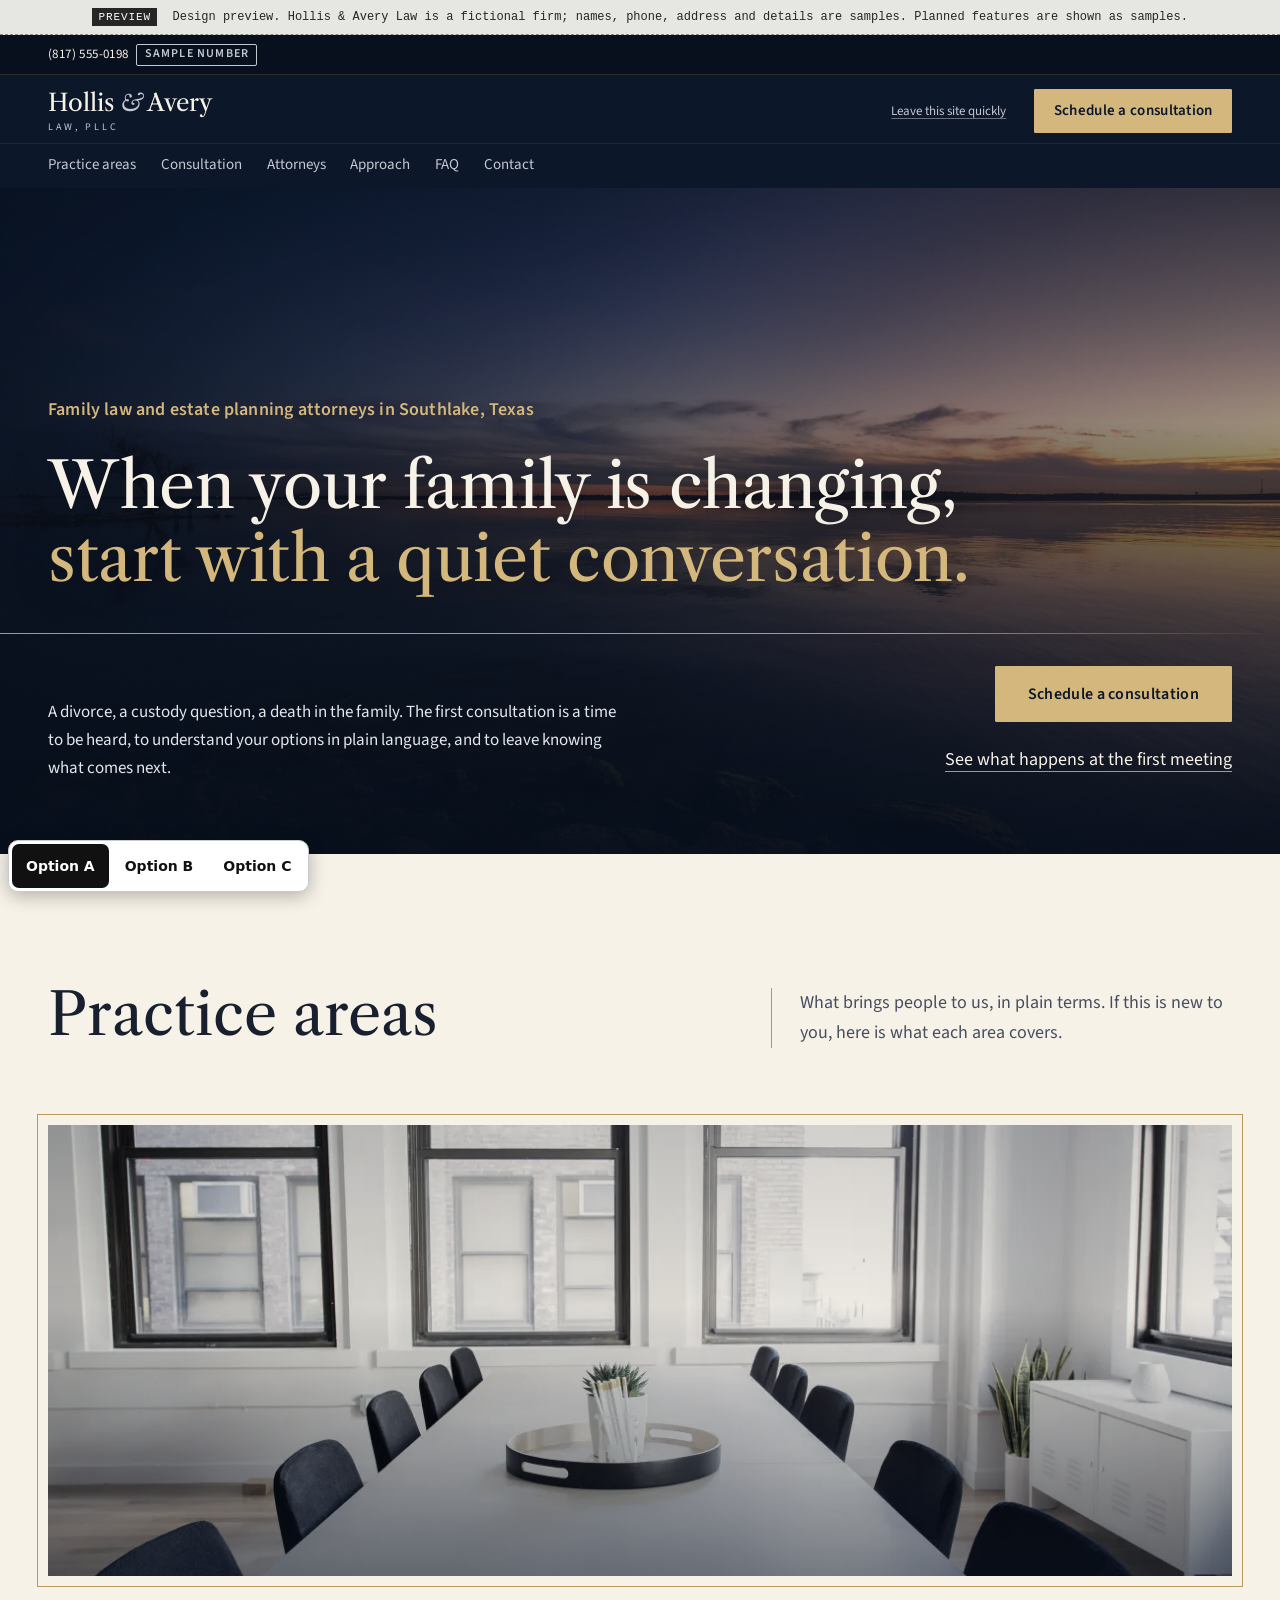
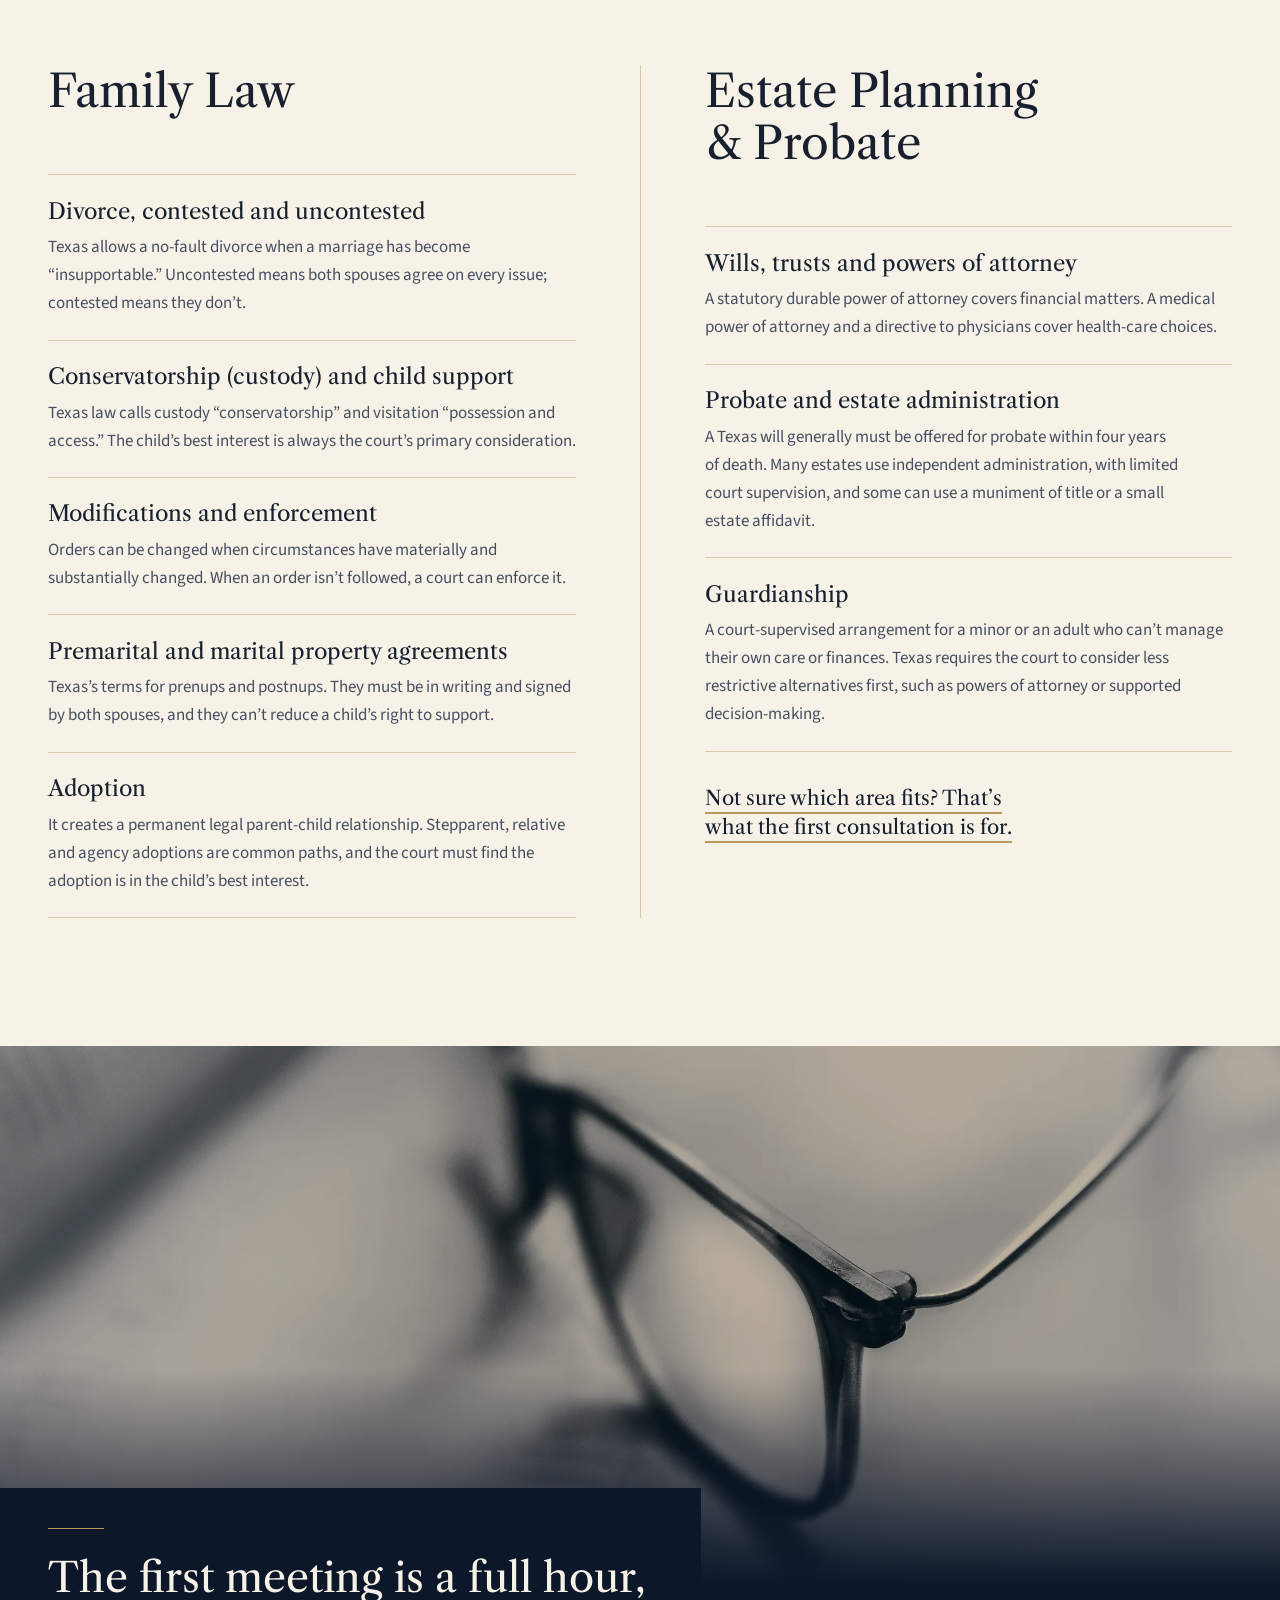
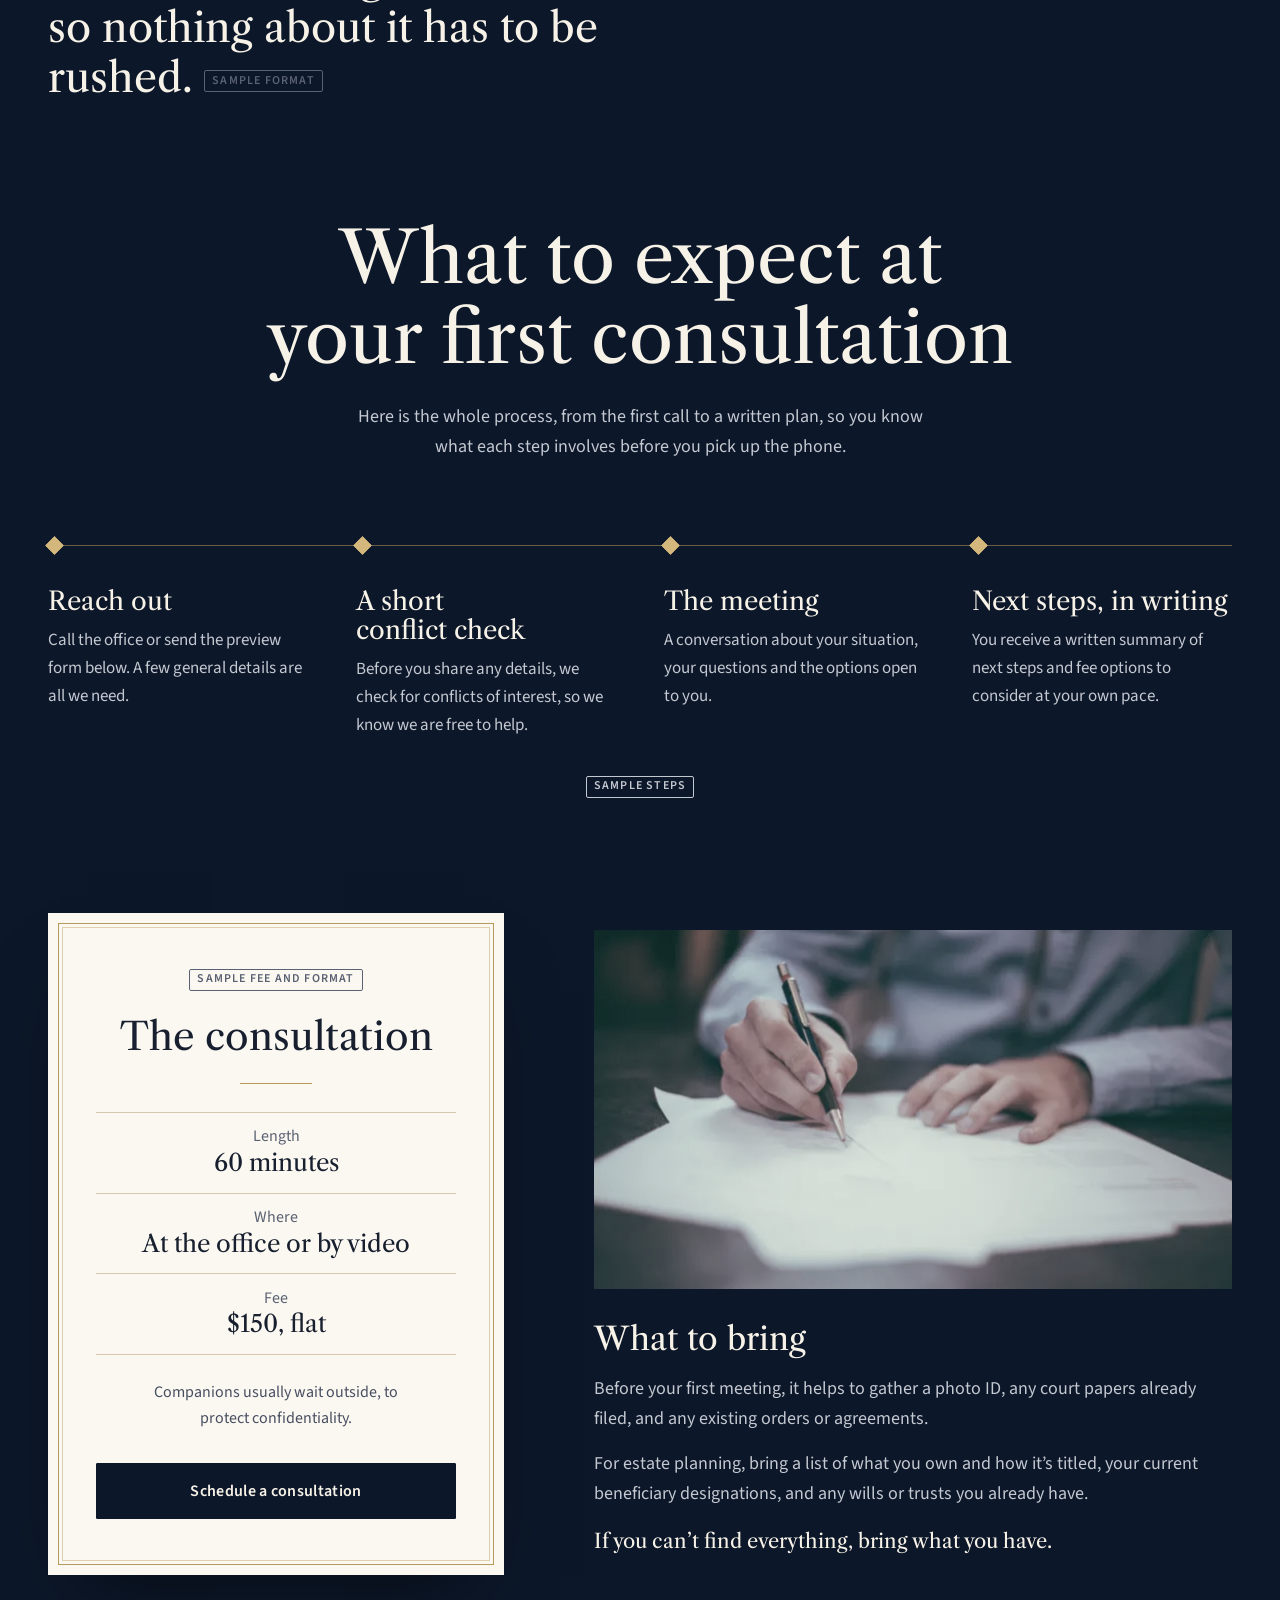
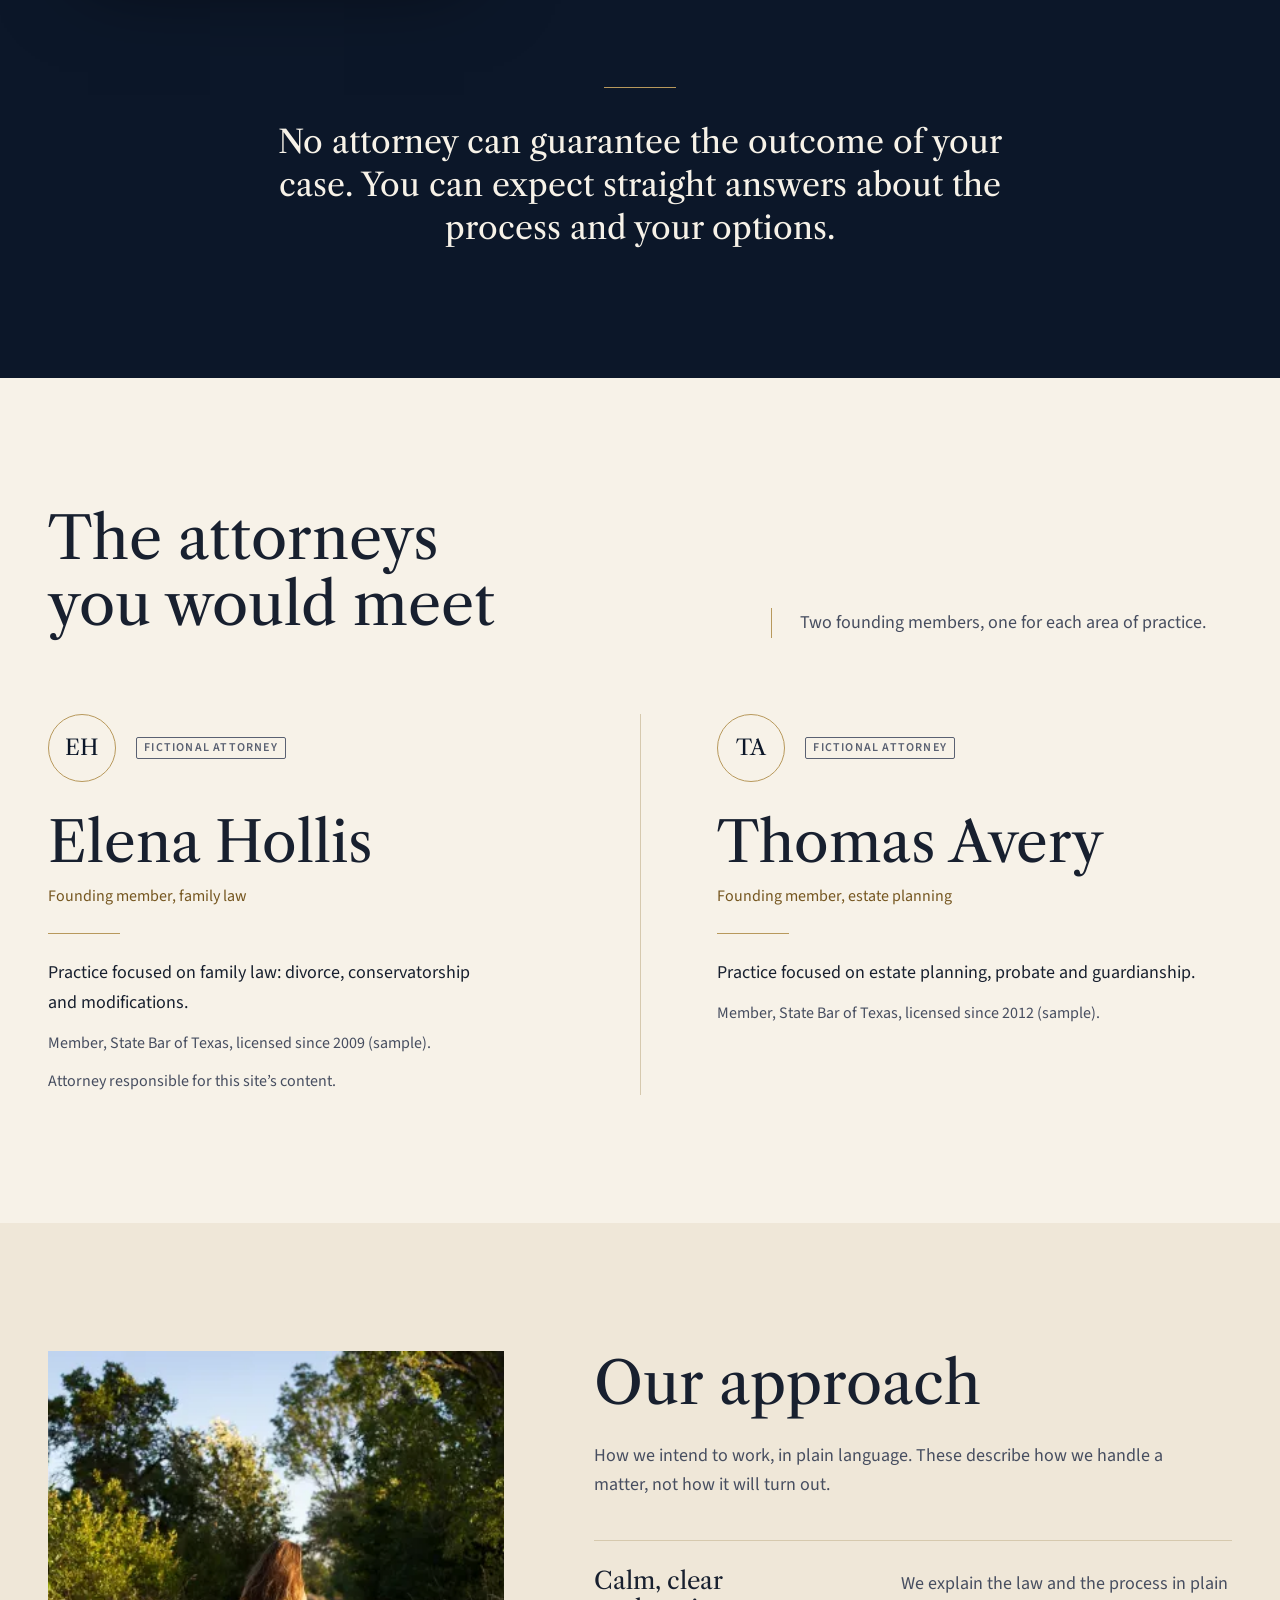
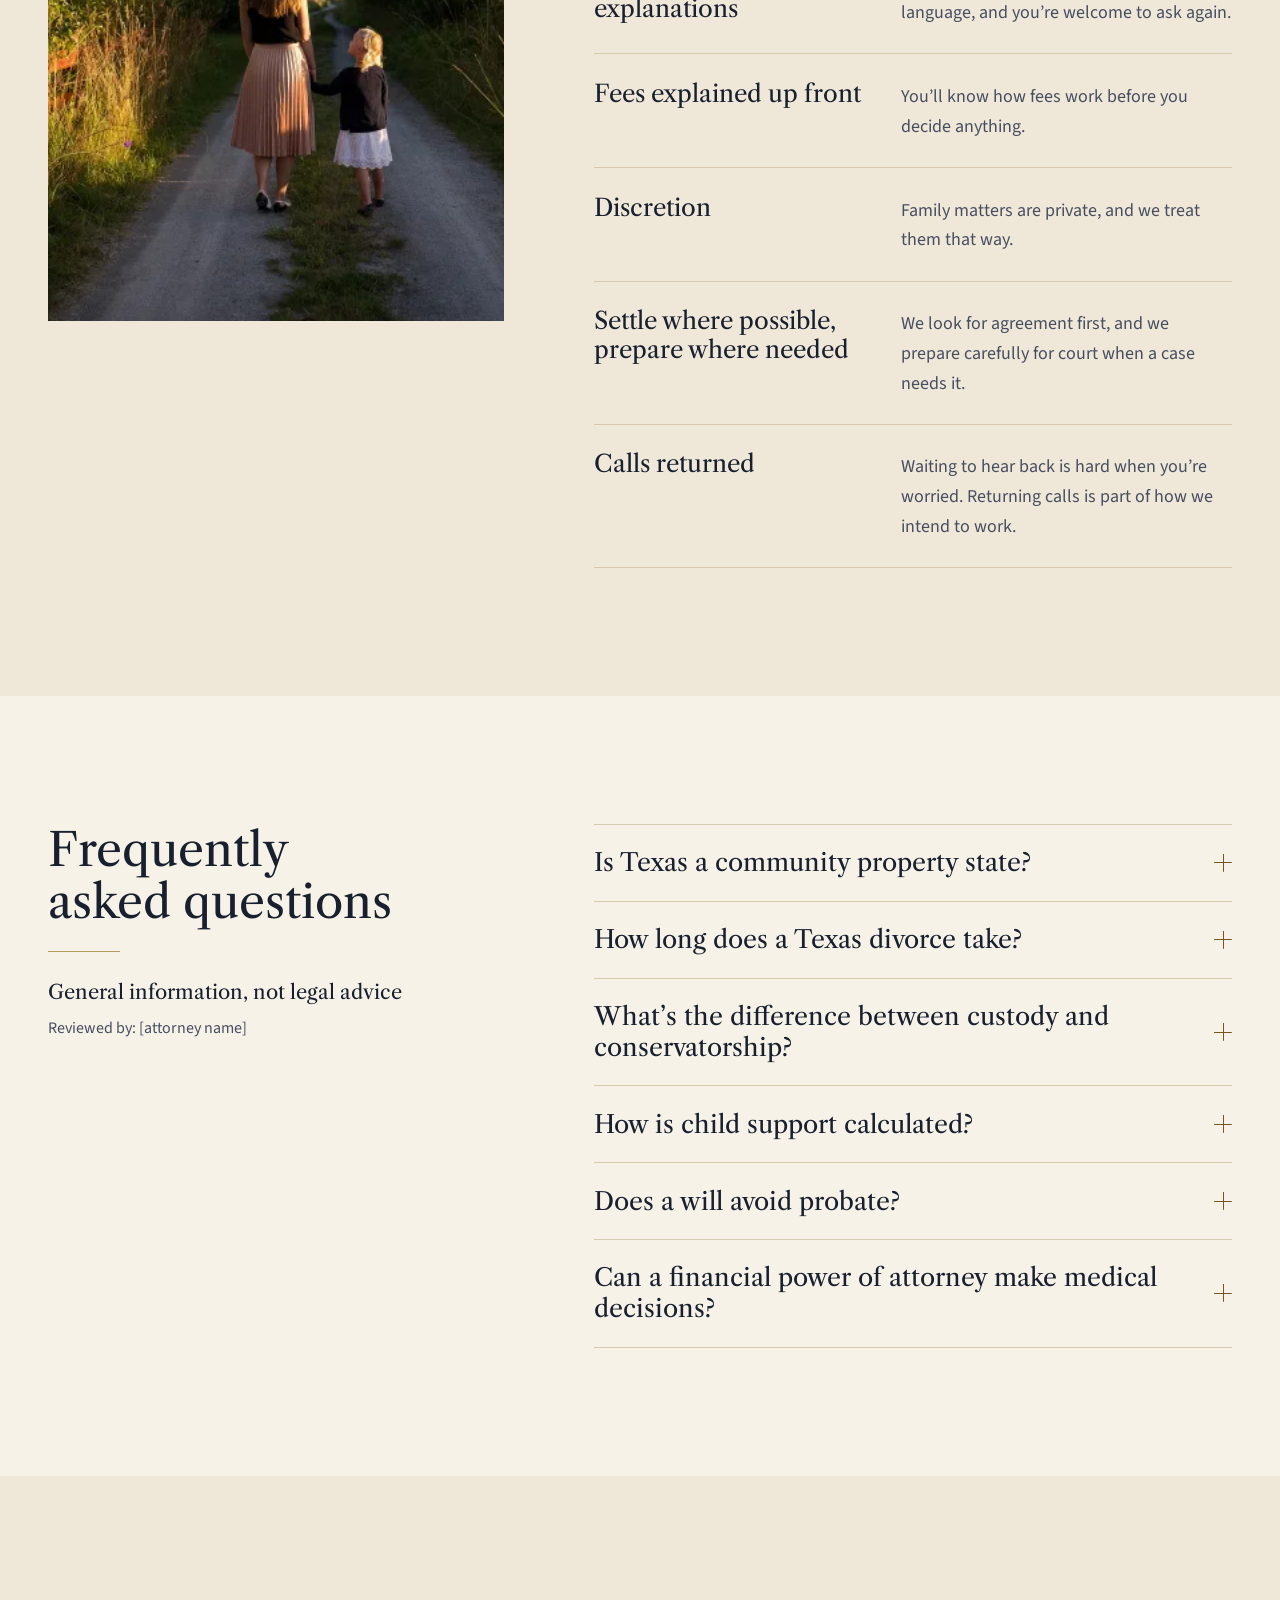
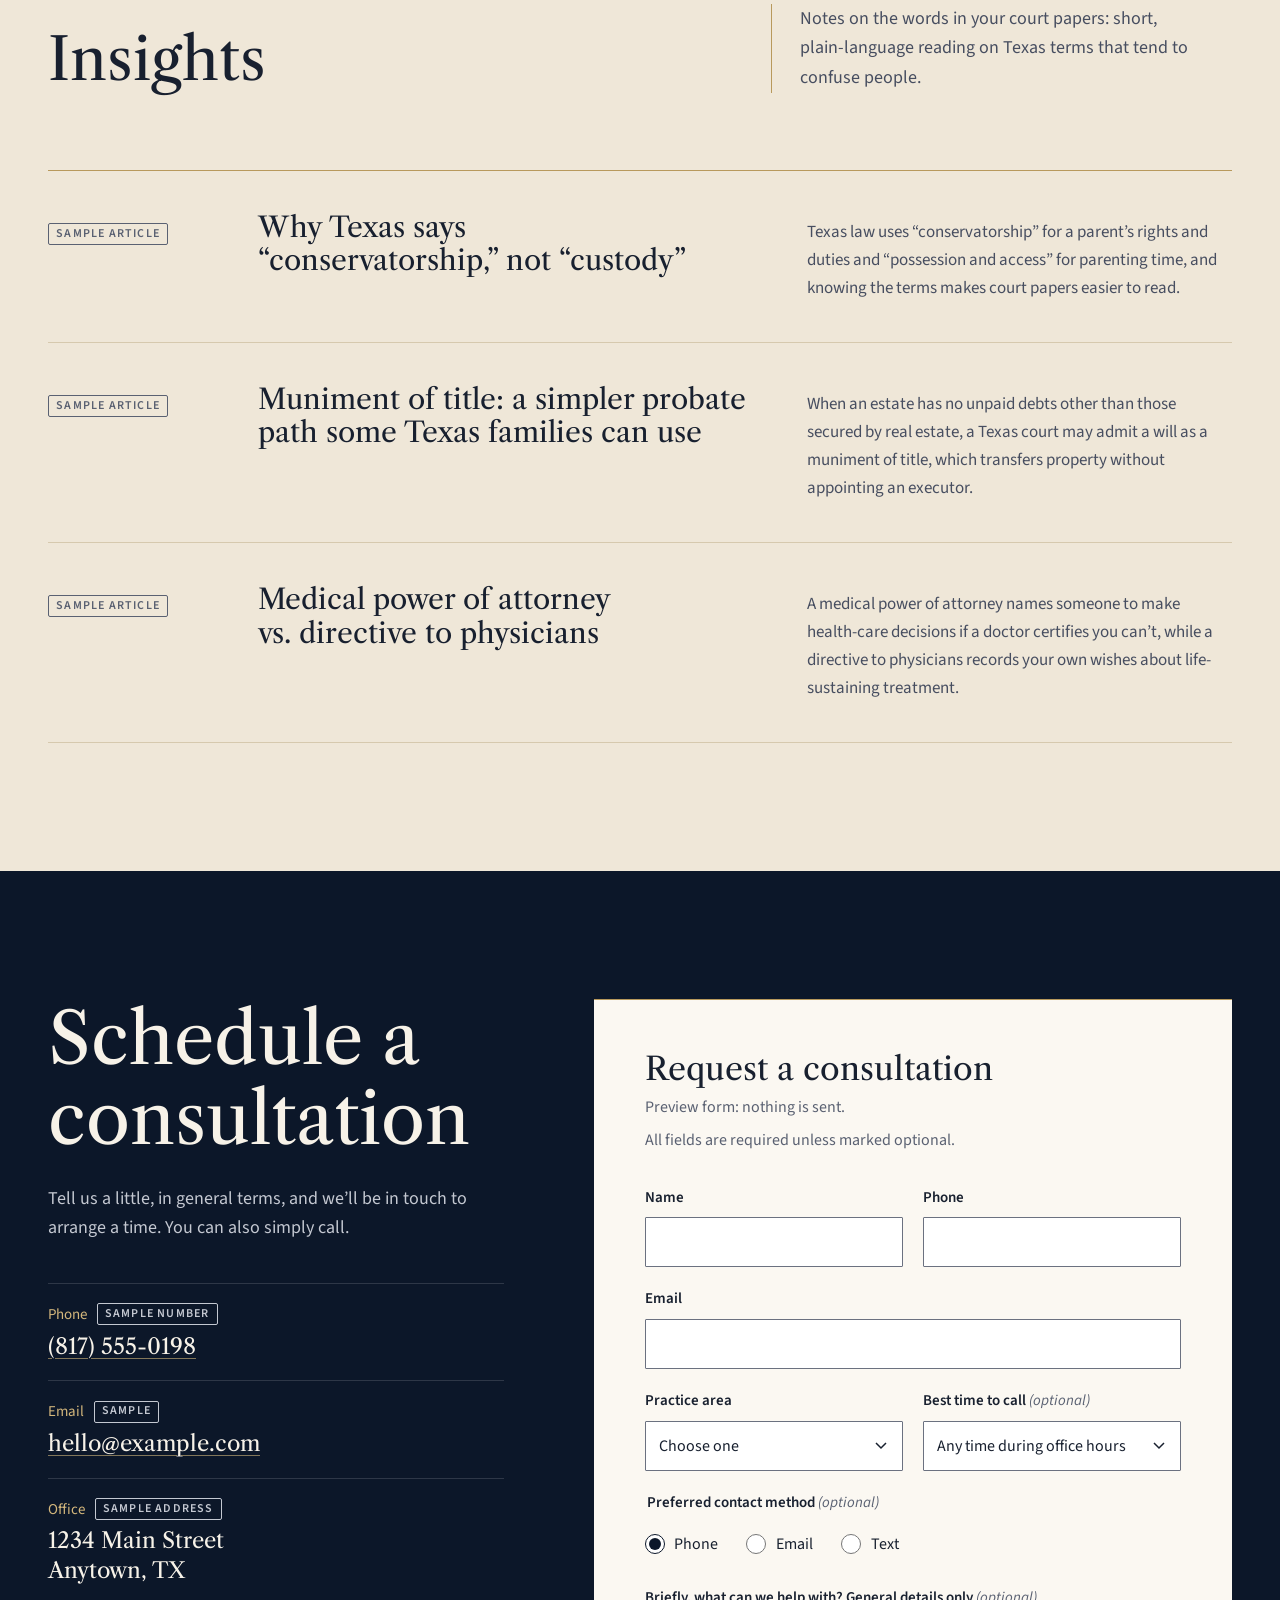
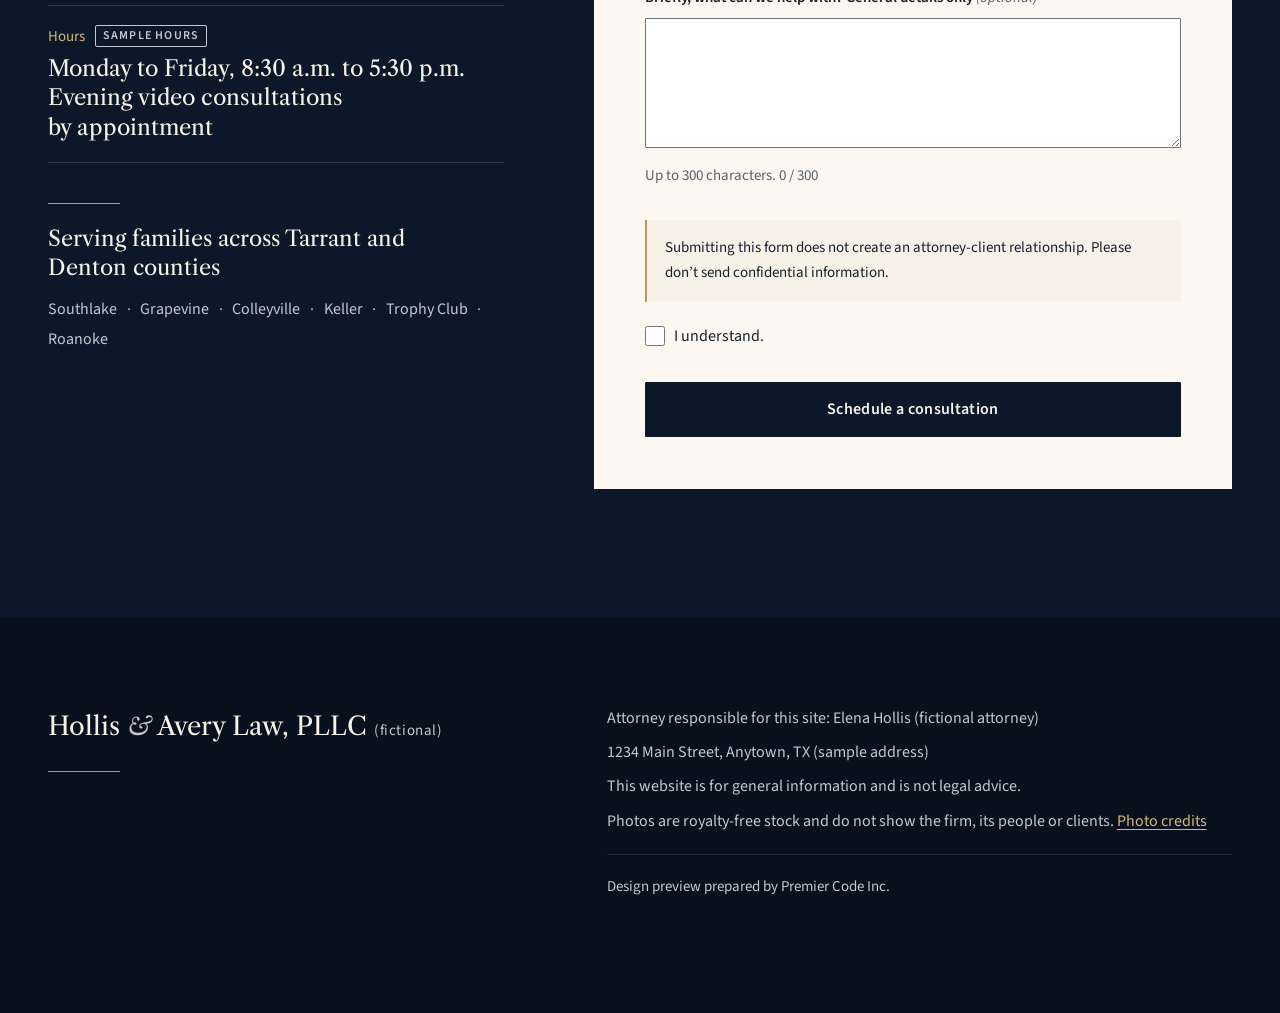
==== commit 6c7e19f2: "Apply design review fixes to all three redesigned options and the credits page - Option A: Source Sa" ====
--- a/option-a/index.html
+++ b/option-a/index.html
@@ -13,7 +13,7 @@
   <meta name="theme-color" content="#0b1524">
   <link rel="preconnect" href="https://fonts.googleapis.com">
   <link rel="preconnect" href="https://fonts.gstatic.com" crossorigin>
-  <link href="https://fonts.googleapis.com/css2?family=Libre+Caslon+Text:ital,wght@0,400;0,700;1,400&family=Jost:wght@400;500&display=swap" rel="stylesheet">
+  <link href="https://fonts.googleapis.com/css2?family=Libre+Caslon+Text:ital,wght@0,400;0,700;1,400&family=Source+Sans+3:ital,wght@0,400;0,600;1,400&display=swap" rel="stylesheet">
   <link rel="preload" as="image" href="../assets/img/lake-dusk-01-1200.webp" imagesrcset="../assets/img/lake-dusk-01-640.webp 640w, ../assets/img/lake-dusk-01-1200.webp 1200w, ../assets/img/lake-dusk-01-2400.webp 2400w" imagesizes="100vw">
   <link rel="stylesheet" href="styles.css">
   <script src="main.js" defer></script>
@@ -46,11 +46,11 @@
 
       <nav class="site-nav" aria-label="Primary">
         <ul>
-          <li><a href="#practice">Practice areas</a></li>
-          <li><a href="#consultation">Consultation</a></li>
+          <li><a href="#practice">Practice<span class="nav-full">&nbsp;areas</span></a></li>
+          <li><a href="#consultation">Consult<span class="nav-full">ation</span></a></li>
           <li><a href="#attorneys">Attorneys</a></li>
-          <li><a href="#approach">Approach</a></li>
-          <li><a href="#faq">Questions</a></li>
+          <li class="nav-wide"><a href="#approach">Approach</a></li>
+          <li><a href="#faq">FAQ</a></li>
           <li><a href="#contact">Contact</a></li>
         </ul>
       </nav>
@@ -74,7 +74,7 @@
       <div class="hero__veil" aria-hidden="true"></div>
 
       <div class="hero__inner">
-        <p class="hero__place">Family law and estate planning in Southlake, Texas</p>
+        <p class="hero__place">Family law and estate planning attorneys in Southlake, Texas</p>
         <h1 class="hero__title" id="hero-title">When your family is changing, <em>start with a quiet conversation.</em></h1>
         <span class="hero__horizon" aria-hidden="true"></span>
         <div class="hero__foot">
@@ -91,17 +91,17 @@
     <section class="section section--ivory" id="practice" aria-labelledby="practice-title">
       <div class="container">
         <header class="section-head section-head--split reveal">
-          <h2 class="section-title" id="practice-title">What brings people to us</h2>
-          <p class="section-lede">If this is new to you, here is what each area covers, in plain terms.</p>
+          <h2 class="section-title" id="practice-title">Practice areas</h2>
+          <p class="section-lede">What brings people to us, in plain terms. If this is new to you, here is what each area covers.</p>
         </header>
 
         <figure class="practice__band reveal">
           <img
-            src="../assets/img/family-walking-lane-01-1200.webp"
-            srcset="../assets/img/family-walking-lane-01-640.webp 640w, ../assets/img/family-walking-lane-01-1200.webp 1200w, ../assets/img/family-walking-lane-01-2400.webp 2400w"
+            src="../assets/img/conference-table-windows-01-1200.webp"
+            srcset="../assets/img/conference-table-windows-01-640.webp 640w, ../assets/img/conference-table-windows-01-1200.webp 1200w, ../assets/img/conference-table-windows-01-2400.webp 2400w"
             sizes="(min-width: 1400px) 1240px, 92vw"
             width="2400" height="1600" loading="lazy"
-            alt="An adult and a small child walking hand in hand down a sunlit gravel lane">
+            alt="Daylight from tall windows across an empty conference table">
         </figure>
 
         <div class="practice__groups">
@@ -155,15 +155,15 @@
       </div>
     </section>
 
-    <!-- Interlude: the room where the first meeting happens -->
+    <!-- Interlude: a reading pause before the consultation details -->
     <section class="interlude" aria-label="The first meeting">
       <div class="interlude__media">
         <img
-          src="../assets/img/conference-table-windows-01-1200.webp"
-          srcset="../assets/img/conference-table-windows-01-640.webp 640w, ../assets/img/conference-table-windows-01-1200.webp 1200w, ../assets/img/conference-table-windows-01-2400.webp 2400w"
-          sizes="100vw"
-          width="2400" height="1600" loading="lazy"
-          alt="Daylight from tall windows across an empty conference table">
+            src="../assets/img/glasses-on-paper-01-1200.webp"
+            srcset="../assets/img/glasses-on-paper-01-640.webp 640w, ../assets/img/glasses-on-paper-01-1200.webp 1200w, ../assets/img/glasses-on-paper-01-2400.webp 2400w"
+            sizes="100vw"
+            width="2400" height="1600" loading="lazy"
+            alt="Reading glasses resting on a printed page">
       </div>
       <div class="container interlude__wrap">
         <div class="interlude__panel">
@@ -282,17 +282,17 @@
       <div class="container approach">
         <figure class="approach__media reveal">
           <img
-            src="../assets/img/glasses-on-paper-01-1200.webp"
-            srcset="../assets/img/glasses-on-paper-01-640.webp 640w, ../assets/img/glasses-on-paper-01-1200.webp 1200w, ../assets/img/glasses-on-paper-01-2400.webp 2400w"
-            sizes="(min-width: 960px) 40vw, 100vw"
+            src="../assets/img/family-walking-lane-01-1200.webp"
+            srcset="../assets/img/family-walking-lane-01-640.webp 640w, ../assets/img/family-walking-lane-01-1200.webp 1200w, ../assets/img/family-walking-lane-01-2400.webp 2400w"
+            sizes="(min-width: 960px) 34vw, 100vw"
             width="2400" height="1600" loading="lazy"
-            alt="Reading glasses resting on a printed page">
+            alt="An adult and a small child walking hand in hand down a sunlit gravel lane">
         </figure>
 
         <div class="approach__body">
           <header class="section-head reveal">
-            <h2 class="section-title" id="approach-title">How we intend to work</h2>
-            <p class="section-lede section-lede--left">Our approach, in plain language. These describe how we handle a matter, not how it will turn out.</p>
+            <h2 class="section-title" id="approach-title">Our approach</h2>
+            <p class="section-lede section-lede--left">How we intend to work, in plain language. These describe how we handle a matter, not how it will turn out.</p>
           </header>
           <dl class="values">
             <div class="value">
@@ -324,7 +324,7 @@
     <section class="section section--ivory" id="faq" aria-labelledby="faq-title">
       <div class="container faq-wrap">
         <header class="section-head faq-head reveal">
-          <h2 class="section-title" id="faq-title">Questions people often ask first</h2>
+          <h2 class="section-title" id="faq-title">Frequently asked questions</h2>
           <span class="rule" aria-hidden="true"></span>
           <p class="faq__label">General information, not legal advice</p>
           <p class="faq__review">Reviewed by: [attorney name]</p>
@@ -382,8 +382,8 @@
     <section class="section section--paper" id="insights" aria-labelledby="insights-title">
       <div class="container">
         <header class="section-head section-head--split reveal">
-          <h2 class="section-title" id="insights-title">Notes on the words in your court papers</h2>
-          <p class="section-lede">Short, plain-language reading on Texas terms that tend to confuse people.</p>
+          <h2 class="section-title" id="insights-title">Insights</h2>
+          <p class="section-lede">Notes on the words in your court papers: short, plain-language reading on Texas terms that tend to confuse people.</p>
         </header>
 
         <ul class="insights" role="list">
--- a/option-a/styles.css
+++ b/option-a/styles.css
@@ -1,7 +1,7 @@
 @charset "UTF-8";
 /* ==========================================================================
    Option A: Quiet authority
-   Deep navy, ivory paper, Libre Caslon Text + Jost, thin gold rules.
+   Deep navy, ivory paper, Libre Caslon Text + Source Sans 3, thin gold rules.
    Motion idea: the hero "lights up" at dusk while a gold horizon rule draws
    across the water; later rules draw in as sections arrive, and the
    consultation path fills its nodes in order. Mobile-first.
@@ -40,7 +40,7 @@
     --error: #9b2c1f;
 
     --font-display: "Libre Caslon Text", Georgia, "Times New Roman", serif;
-    --font-text: "Jost", "Futura", "Century Gothic", system-ui, sans-serif;
+    --font-text: "Source Sans 3", "Source Sans Pro", "Segoe UI", system-ui, sans-serif;
 
     /* Type scale, augmented fourth (1.414) */
     --step-1: 1.414rem;
@@ -72,8 +72,8 @@
 
   body {
     font-family: var(--font-text);
-    font-size: 1.0625rem;
-    line-height: 1.7;
+    font-size: 1.125rem;
+    line-height: 1.65;
     color: var(--ink);
     background: var(--ivory);
     -webkit-font-smoothing: antialiased;
@@ -111,7 +111,7 @@
     padding: 0.75rem 1.25rem;
     background: var(--gold);
     color: var(--navy-900);
-    font-weight: 500;
+    font-weight: 600;
     text-decoration: none;
   }
   .skip-link:focus { top: 1rem; }
@@ -176,8 +176,8 @@
   .tag {
     display: inline-block;
     font-family: var(--font-text);
-    font-size: 0.6875rem;
-    font-weight: 500;
+    font-size: 0.75rem;
+    font-weight: 600;
     font-style: normal;
     line-height: 1.4;
     letter-spacing: 0.1em;
@@ -225,7 +225,7 @@
     min-height: 32px;
   }
   .header-phone a:hover { text-decoration: underline; }
-  .header-phone .tag { font-size: 0.625rem; }
+  .header-phone .tag { font-size: 0.75rem; }
 
   /* Quick exit: sits in the pinned header row on desktop and in the utility strip on small screens. */
   .quick-exit {
@@ -290,10 +290,14 @@
   .site-nav { grid-area: nav; margin-inline: calc(var(--gutter) * -1); overflow-x: auto; scrollbar-width: none; border-top: 1px solid rgba(255, 255, 255, 0.07); }
   .site-nav::-webkit-scrollbar { display: none; }
   @media (max-width: 1359px) {
-    .site-nav { -webkit-mask-image: linear-gradient(90deg, #000 85%, transparent); mask-image: linear-gradient(90deg, #000 85%, transparent); scroll-padding-inline-end: 15%; }
-    /* A spacer lets the last link scroll fully clear of the fade; the inset ring isn't clipped by the scroller. */
-    .site-nav ul::after { content: ""; flex: 0 0 calc(15vw - 0.65rem); }
+    /* Inset ring so the scroll container never clips the focus outline. */
     .site-nav a:focus-visible { outline-offset: -4px; }
+  }
+  /* Small screens: short labels so every link fits, with no fade or clipping. */
+  @media (max-width: 599px) {
+    .nav-full, .nav-wide { display: none; }
+    .site-nav a { padding-inline: 0.55rem; }
+    .site-nav ul { padding-inline: calc(var(--gutter) - 0.55rem); gap: 0.1rem; }
   }
   .site-nav ul { list-style: none; margin: 0; display: flex; gap: 0.25rem; padding-inline: calc(var(--gutter) - 0.65rem); white-space: nowrap; }
   .site-nav a {
@@ -341,7 +345,7 @@
     border-radius: 1px;
     font-family: var(--font-text);
     font-size: 1rem;
-    font-weight: 500;
+    font-weight: 600;
     letter-spacing: 0.02em;
     text-decoration: none;
     white-space: nowrap;
@@ -419,7 +423,7 @@
     isolation: isolate;
     display: grid;
     align-items: end;
-    min-height: min(84svh, 900px);
+    min-height: min(74svh, 780px);
     overflow: hidden;
     color: var(--on-navy);
     background: var(--navy-900);
@@ -438,8 +442,8 @@
     padding: clamp(2.5rem, 6vh, 5rem) var(--gutter) clamp(4.5rem, 8vh, 6rem);
   }
   .hero__title {
-    max-width: 16ch;
-    font-size: clamp(2.75rem, min(6.6vw, 9.4svh, 112px), 7.5rem);
+    max-width: 24ch;
+    font-size: clamp(2.5rem, min(5vw, 8.5svh), 5.25rem);
     font-weight: 400;
     line-height: 1.06;
     letter-spacing: -0.005em;
@@ -448,7 +452,7 @@
   /* The hero is capped at 1000px, so very wide screens run the headline on two lines instead of four. */
   @media (min-width: 2400px) { .hero__title { max-width: none; } }
   @media (max-width: 799px) { .hero__title { max-width: none; font-size: clamp(2.25rem, 9.6vw, 4rem); } }
-  .hero__title em { display: block; margin-top: 0.12em; font-weight: 400; color: var(--gold); }
+  .hero__title em { display: block; margin-top: 0.08em; font-style: normal; font-weight: 400; color: var(--gold); }
   .hero__horizon {
     display: block;
     height: 1px;
@@ -458,10 +462,11 @@
   }
   .hero__place {
     margin-bottom: clamp(1.25rem, 3vh, 2rem);
-    font-family: var(--font-display);
-    font-style: italic;
-    font-size: clamp(1.0625rem, 1.3vw, 1.3rem);
-    color: var(--on-navy-muted);
+    font-family: var(--font-text);
+    font-weight: 600;
+    font-size: 1.125rem;
+    letter-spacing: 0.01em;
+    color: var(--gold);
   }
   .hero__foot { display: flex; flex-direction: column; padding-top: 1.5rem; }
   .hero__lede { max-width: 36rem; font-size: clamp(1.0625rem, 1.3vw, 1.2rem); color: #e4e6eb; line-height: 1.65; }
@@ -478,7 +483,8 @@
   .hero__more:hover { color: var(--gold); }
   /* Mobile: the consultation button comes straight after the horizon rule, clear of the switcher. */
   @media (max-width: 799px) {
-    .hero__inner { padding-bottom: 3.5rem; }
+    .hero { min-height: auto; align-items: start; }
+    .hero__inner { padding-top: 2.5rem; padding-bottom: 3.5rem; }
     .hero__actions { order: -1; margin: 0 0 1.25rem; }
   }
   /* Wider: lede on the left, actions answering it on the right, both under the horizon. */
@@ -499,7 +505,7 @@
     outline-offset: 10px;
     background: var(--navy-900);
   }
-  .practice__band img { width: 100%; height: 100%; object-fit: cover; object-position: 42% 60%; filter: saturate(0.8); }
+  .practice__band img { width: 100%; height: 100%; object-fit: cover; object-position: 50% 55%; filter: saturate(0.55) brightness(0.9) sepia(0.1); }
   .practice__band::after {
     content: "";
     position: absolute;
@@ -515,14 +521,13 @@
   .matter__list { margin-top: 2rem; border-top: 1px solid var(--hairline); }
   .matter__list > div { padding-block: 1.4rem; border-bottom: 1px solid var(--hairline); }
   .matter__list dt { font-size: 1.375rem; line-height: 1.25; }
-  .matter__list dd { margin: 0.5rem 0 0; color: var(--ink-muted); font-size: 1rem; max-width: 36rem; }
+  .matter__list dd { margin: 0.5rem 0 0; color: var(--ink-muted); font-size: 1.0625rem; max-width: 36rem; }
   .matter__more {
     display: inline-flex;
     align-items: center;
     min-height: 44px;
     margin-top: 2rem;
     font-family: var(--font-display);
-    font-style: italic;
     font-size: 1.25rem;
     color: var(--ink);
     text-decoration: underline;
@@ -542,7 +547,7 @@
      and fades to navy into the quote panel. */
   .interlude { position: relative; background: var(--navy-900); }
   .interlude__media { position: relative; height: clamp(300px, 42vw, 620px); overflow: hidden; }
-  .interlude__media img { width: 100%; height: 100%; object-fit: cover; object-position: 50% 45%; filter: saturate(0.45) brightness(0.82) sepia(0.12); }
+  .interlude__media img { width: 100%; height: 100%; object-fit: cover; object-position: 50% 45%; filter: saturate(0.7) brightness(0.8); }
   .interlude__media::after {
     content: "";
     position: absolute;
@@ -562,7 +567,6 @@
   .interlude__panel .rule { margin: 0 0 1.5rem; width: 3.5rem; }
   .interlude__quote {
     font-family: var(--font-display);
-    font-style: italic;
     font-size: clamp(1.6rem, 3.2vw, 2.6rem);
     line-height: 1.22;
   }
@@ -582,7 +586,7 @@
     transition: background-color 0.6s var(--ease-calm);
   }
   .step__title { font-size: 1.6rem; }
-  .step p { margin-top: 0.6rem; color: var(--on-navy-muted); font-size: 1rem; }
+  .step p { margin-top: 0.6rem; color: var(--on-navy-muted); font-size: 1.0625rem; }
   .steps::before {
     content: "";
     position: absolute;
@@ -623,13 +627,13 @@
   .fee::after { inset: 14px; opacity: 0.45; }
   .fee > * { position: relative; z-index: 1; }
   .fee__tag { margin-bottom: 1.5rem; }
-  .fee__title { font-size: clamp(2rem, 3vw, 2.6rem); font-style: italic; font-weight: 400; }
+  .fee__title { font-size: clamp(2rem, 3vw, 2.6rem); font-weight: 400; }
   .fee__list { margin-top: 1.75rem; }
   .fee__list > div { padding-block: 0.9rem; border-bottom: 1px solid var(--hairline); }
   .fee__list > div:first-child { border-top: 1px solid var(--hairline); }
-  .fee__list dt { font-family: var(--font-text); font-size: 0.875rem; color: var(--ink-quiet); font-weight: 400; }
+  .fee__list dt { font-family: var(--font-text); font-size: 1rem; color: var(--ink-quiet); font-weight: 400; }
   .fee__list dd { margin: 0.15rem 0 0; font-family: var(--font-display); font-size: 1.5rem; line-height: 1.25; }
-  .fee__note { margin: 1.5rem auto 2rem; max-width: 22rem; font-size: 0.9375rem; color: var(--ink-muted); }
+  .fee__note { margin: 1.5rem auto 2rem; max-width: 22rem; font-size: 1rem; color: var(--ink-muted); }
   .fee .btn:focus-visible { outline-color: var(--navy-900); }
 
   .bring__media { overflow: hidden; margin-bottom: 2rem; aspect-ratio: 16 / 9; }
@@ -637,7 +641,7 @@
   .bring__title { font-size: var(--step-2); margin-bottom: 1rem; }
   .bring p { color: var(--on-navy-muted); max-width: 38rem; }
   .bring p + p { margin-top: 1rem; }
-  .bring .bring__aside { font-family: var(--font-display); font-style: italic; font-size: 1.25rem; color: var(--on-navy); }
+  .bring .bring__aside { font-family: var(--font-display); font-size: 1.25rem; color: var(--on-navy); }
 
   .candor {
     margin: clamp(4.5rem, 9vw, 7rem) auto 0;
@@ -666,12 +670,12 @@
     display: grid;
     place-items: center;
   }
-  .attorney__mark span { font-family: var(--font-display); font-style: italic; font-size: 1.35rem; color: var(--navy-900); }
+  .attorney__mark span { font-family: var(--font-display); font-size: 1.35rem; color: var(--navy-900); }
   .attorney__name { font-size: clamp(2.5rem, 4.4vw, 3.75rem); margin-top: 1.75rem; letter-spacing: 0; }
   .attorney__role { margin-top: 0.5rem; font-size: 1rem; color: var(--gold-ink); }
   .attorney .rule { margin-bottom: 1.5rem; }
   .attorney p:not([class]) { font-size: 1.125rem; max-width: 30rem; }
-  .attorney__meta { margin-top: 0.75rem; font-size: 0.9375rem; color: var(--ink-muted); }
+  .attorney__meta { margin-top: 0.75rem; font-size: 1rem; color: var(--ink-muted); }
 
   /* ---------------- Approach ---------------- */
   .approach { display: grid; gap: 3.5rem; }
@@ -698,8 +702,9 @@
     .faq-wrap { grid-template-columns: 5fr 7fr; gap: clamp(3.5rem, 7vw, 7rem); align-items: start; }
     .faq-head { position: sticky; top: 8rem; margin-bottom: 0; }
   }
-  .faq__label { margin-top: 1.5rem; font-family: var(--font-display); font-style: italic; font-size: 1.25rem; color: var(--ink); }
-  .faq__review { margin-top: 0.35rem; font-size: 0.9375rem; color: var(--ink-muted); }
+  .faq-head .section-title { font-size: clamp(2.3rem, 3.6vw, 3.25rem); }
+  .faq__label { margin-top: 1.5rem; font-family: var(--font-display); font-size: 1.25rem; color: var(--ink); }
+  .faq__review { margin-top: 0.35rem; font-size: 1rem; color: var(--ink-muted); }
   .faq { border-top: 1px solid var(--hairline); }
   .faq__item { border-bottom: 1px solid var(--hairline); }
   .faq__item summary {
@@ -729,7 +734,7 @@
   .faq__item[open] summary::after { transform: rotate(135deg); }
   .faq__item summary:hover span { text-decoration: underline; text-decoration-color: var(--gold-rule); text-underline-offset: 0.25em; }
   .faq__answer { padding: 0 2.6rem 1.75rem 0; color: var(--ink-muted); }
-  .faq__cite { margin-top: 0.75rem; font-size: 0.8125rem; letter-spacing: 0.03em; color: var(--ink-quiet); }
+  .faq__cite { margin-top: 0.75rem; font-size: 0.9375rem; letter-spacing: 0.03em; color: var(--ink-quiet); }
 
   /* ---------------- Insights: reading list ---------------- */
   .insights { border-top: 1px solid var(--gold-rule); }
@@ -743,7 +748,7 @@
   .insight__title { font-size: clamp(1.5rem, 2.2vw, 2rem); line-height: 1.2; }
   .insight__title a { text-decoration: none; cursor: default; background: linear-gradient(var(--gold-rule), var(--gold-rule)) left bottom / 0 1px no-repeat; transition: background-size 0.7s var(--ease-draw); }
   .insight:hover .insight__title a { background-size: 100% 1px; }
-  .insight__teaser { color: var(--ink-muted); font-size: 1rem; max-width: 36rem; }
+  .insight__teaser { color: var(--ink-muted); font-size: 1.0625rem; max-width: 36rem; }
   @media (min-width: 960px) {
     .insight { grid-template-columns: 2fr 6fr 5fr; gap: 2.5rem; align-items: baseline; padding-block: 2.5rem; }
   }
@@ -766,15 +771,15 @@
     align-items: center;
     gap: 0.6rem;
   }
-  .info dt .tag { font-size: 0.625rem; }
+  .info dt .tag { font-size: 0.75rem; }
   .info dd { margin: 0.4rem 0 0; font-family: var(--font-display); font-size: 1.2rem; line-height: 1.4; }
   @media (min-width: 640px) { .info dd { font-size: 1.375rem; line-height: 1.35; } }
   .info dd a { text-decoration-color: rgba(212, 183, 124, 0.6); }
   .info dd a:hover { color: var(--gold); }
   .area { margin-top: 2.5rem; }
   .area .rule { margin: 0 0 1.25rem; }
-  .area__line { font-family: var(--font-display); font-style: italic; font-size: 1.35rem; line-height: 1.35; }
-  .area__cities { display: flex; flex-wrap: wrap; gap: 0.25rem 0; margin-top: 0.85rem; color: var(--on-navy-muted); font-size: 0.9375rem; }
+  .area__line { font-family: var(--font-display); font-size: 1.35rem; line-height: 1.35; }
+  .area__cities { display: flex; flex-wrap: wrap; gap: 0.25rem 0; margin-top: 0.85rem; color: var(--on-navy-muted); font-size: 1rem; }
   .area__cities li:not(:last-child)::after { content: "·"; margin-inline: 0.6rem; color: var(--gold); }
 
   /* Form */
@@ -786,7 +791,7 @@
     border-top: 1px solid var(--gold-rule);
   }
   .form__title { font-size: var(--step-2); }
-  .form__static { margin-top: 0.4rem; font-size: 0.875rem; color: var(--ink-quiet); }
+  .form__static { margin-top: 0.4rem; font-size: 1rem; color: var(--ink-quiet); }
   .form__grid { display: grid; gap: 1.25rem; margin-top: 2rem; }
   @media (min-width: 640px) {
     .form__grid { grid-template-columns: 1fr 1fr; }
@@ -795,7 +800,7 @@
   .field label, .field legend {
     display: block;
     font-size: 0.9375rem;
-    font-weight: 500;
+    font-weight: 600;
     color: var(--ink);
     margin-bottom: 0.4rem;
   }
@@ -824,7 +829,7 @@
   .field__error {
     margin-top: 0.4rem;
     font-size: 0.875rem;
-    font-weight: 500;
+    font-weight: 600;
     color: var(--error);
     display: flex;
     gap: 0.4rem;
@@ -845,7 +850,7 @@
     transform: translateY(0.1rem);
   }
   .field__error[hidden] { display: none; }
-  .field__hint { margin-top: 0.4rem; font-size: 0.8125rem; color: var(--ink-quiet); }
+  .field__hint { margin-top: 0.4rem; font-size: 0.9375rem; color: var(--ink-quiet); }
 
   .choice__row { display: flex; flex-wrap: wrap; gap: 0.5rem 1.75rem; }
   .choice__opt, .check {
@@ -880,7 +885,7 @@
     border: 1px solid var(--navy-900);
     background: var(--ivory);
     color: var(--navy-900);
-    font-weight: 500;
+    font-weight: 600;
     text-align: center;
   }
 
@@ -892,15 +897,15 @@
     background: var(--navy-950);
     color: var(--on-navy-muted);
     padding-block: clamp(3.5rem, 7vw, 5.5rem) 7rem; /* bottom 5rem+ stays clear for the switcher */
-    font-size: 0.9375rem;
+    font-size: 1rem;
   }
   .site-footer__inner { display: grid; gap: 2rem; }
   @media (min-width: 960px) { .site-footer__inner { grid-template-columns: 5fr 7fr; gap: 7rem; } }
   .site-footer .brand__name { color: var(--on-navy); font-size: 1.6rem; }
-  .site-footer__fict { font-family: var(--font-text); font-size: 0.8125rem; letter-spacing: 0.04em; color: var(--on-navy-muted); }
+  .site-footer__fict { font-family: var(--font-text); font-size: 0.9375rem; letter-spacing: 0.04em; color: var(--on-navy-muted); }
   .site-footer__legal p + p { margin-top: 0.5rem; }
   .site-footer a { color: var(--gold); }
-  .site-footer__studio { margin-top: 1.25rem !important; padding-top: 1.25rem; border-top: 1px solid rgba(255, 255, 255, 0.1); font-size: 0.8125rem; }
+  .site-footer__studio { margin-top: 1.25rem !important; padding-top: 1.25rem; border-top: 1px solid rgba(255, 255, 255, 0.1); font-size: 0.9375rem; }
 }
 
 /* ------------------------------------------------------------------------
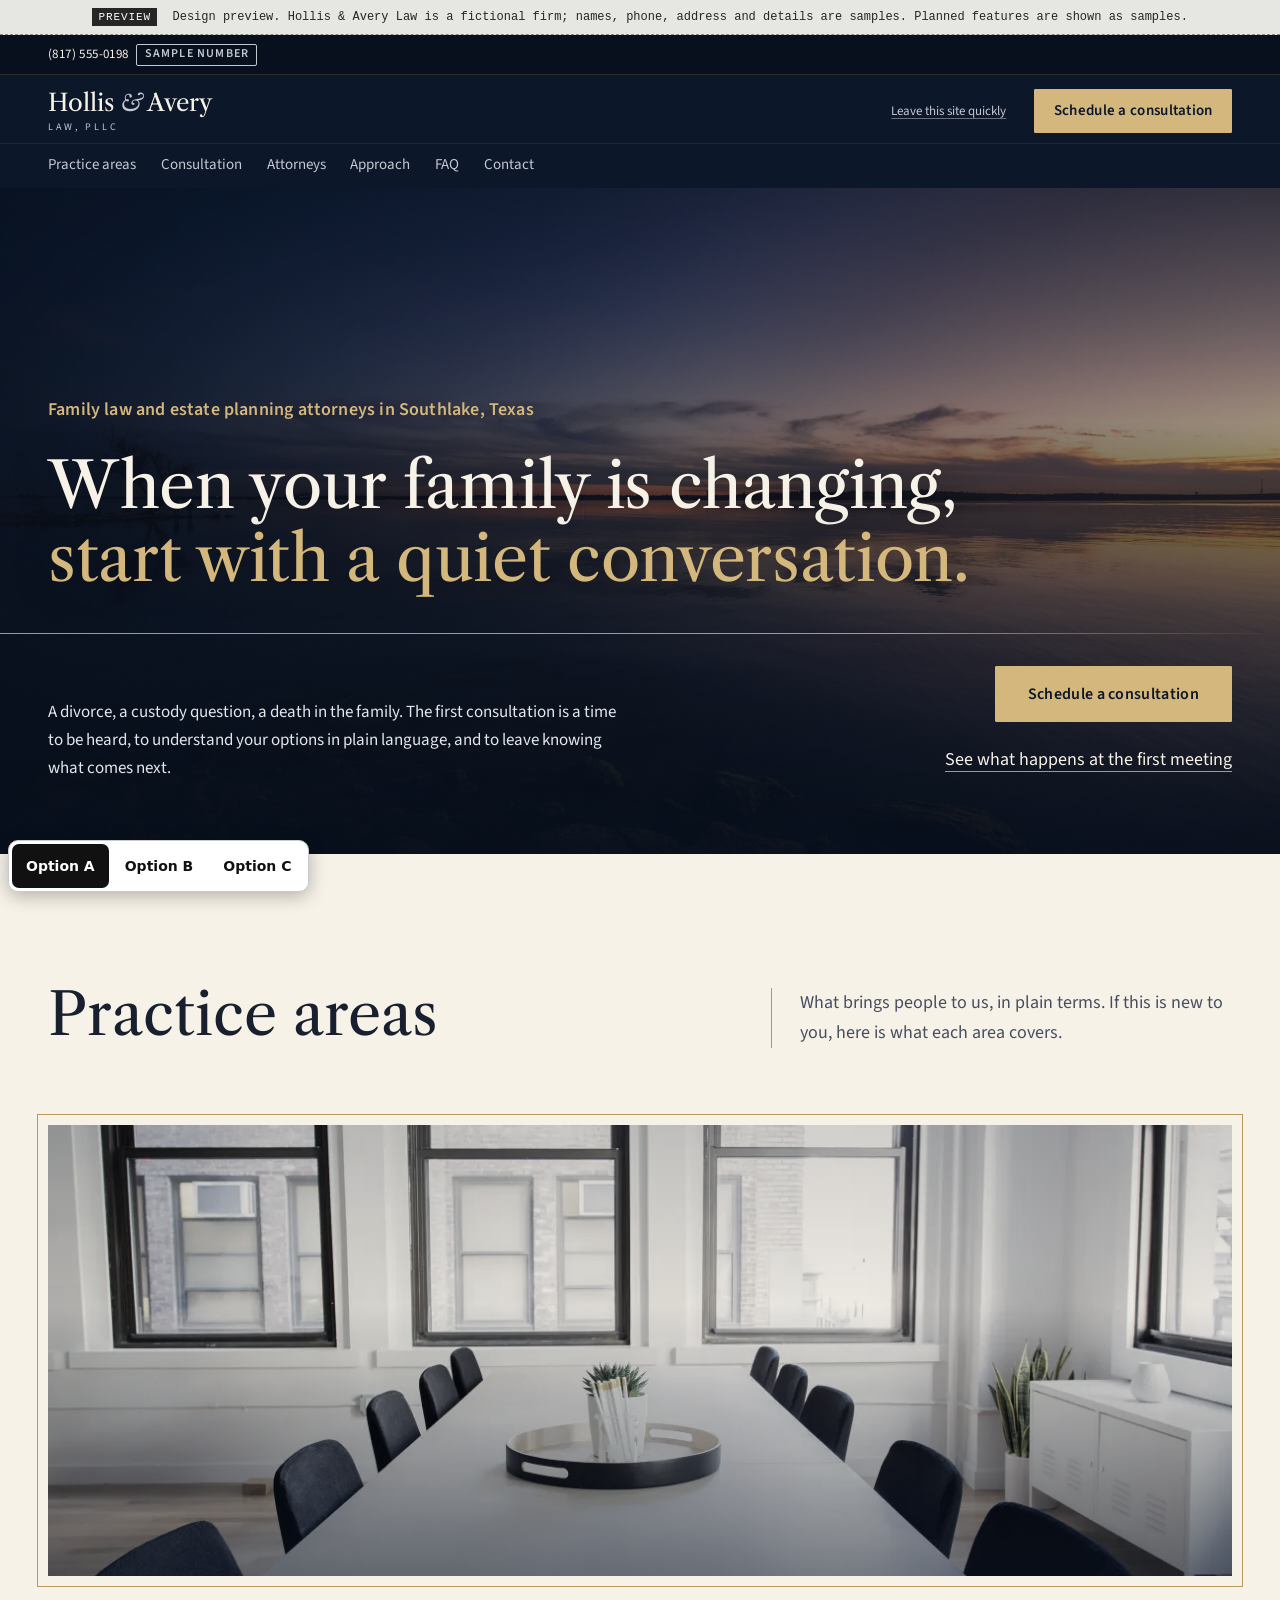
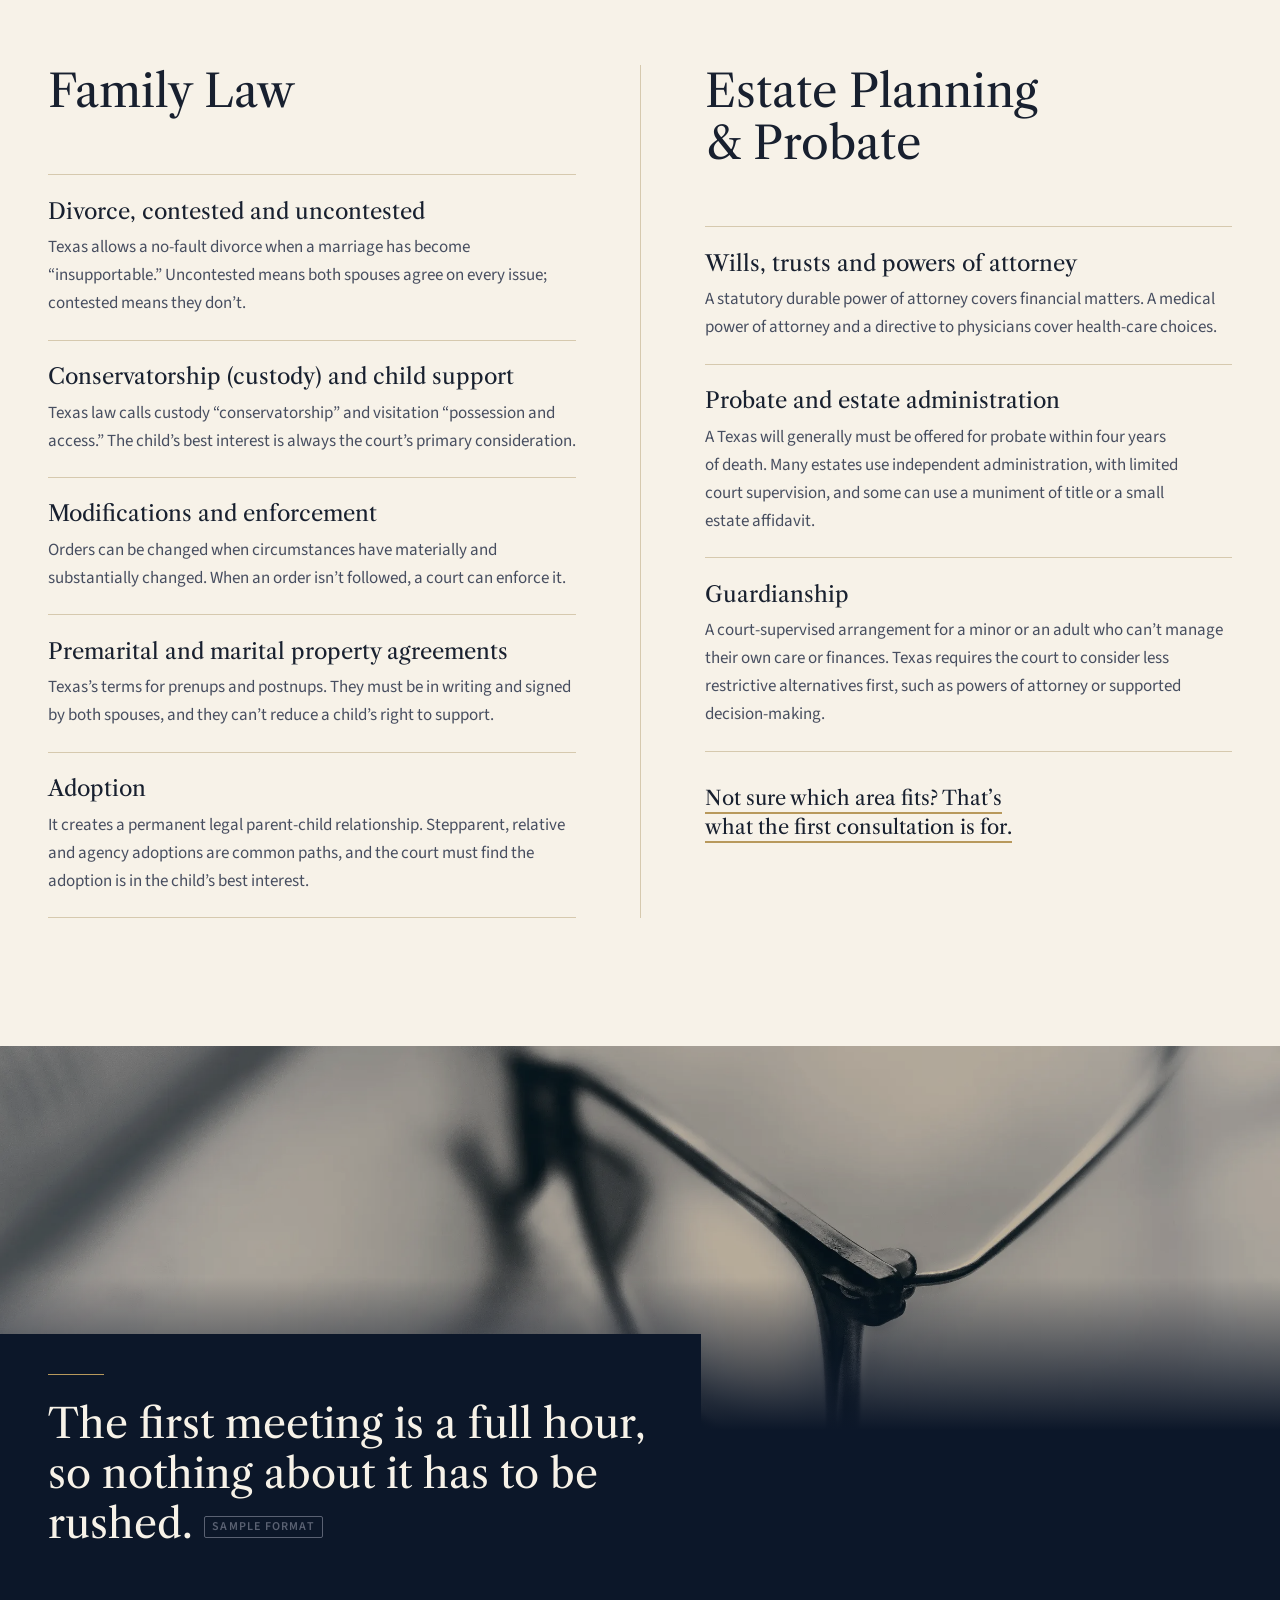
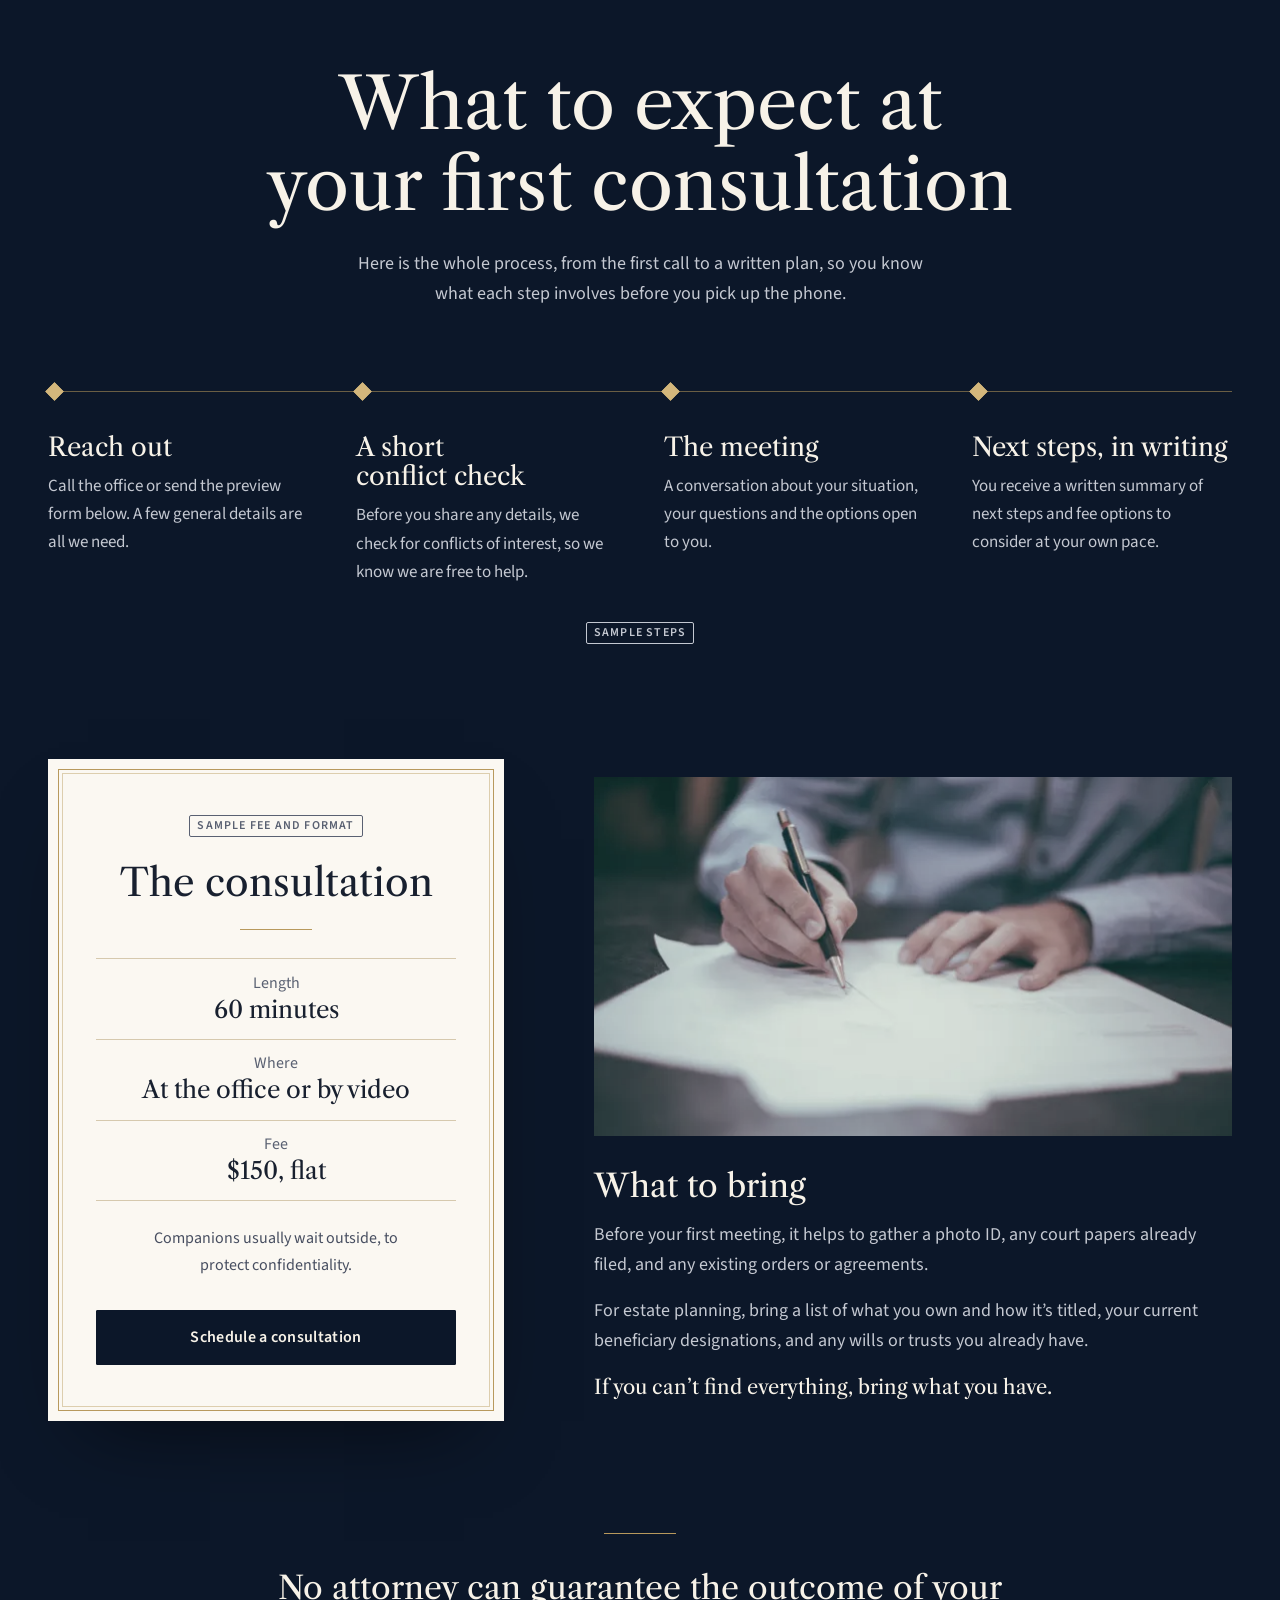
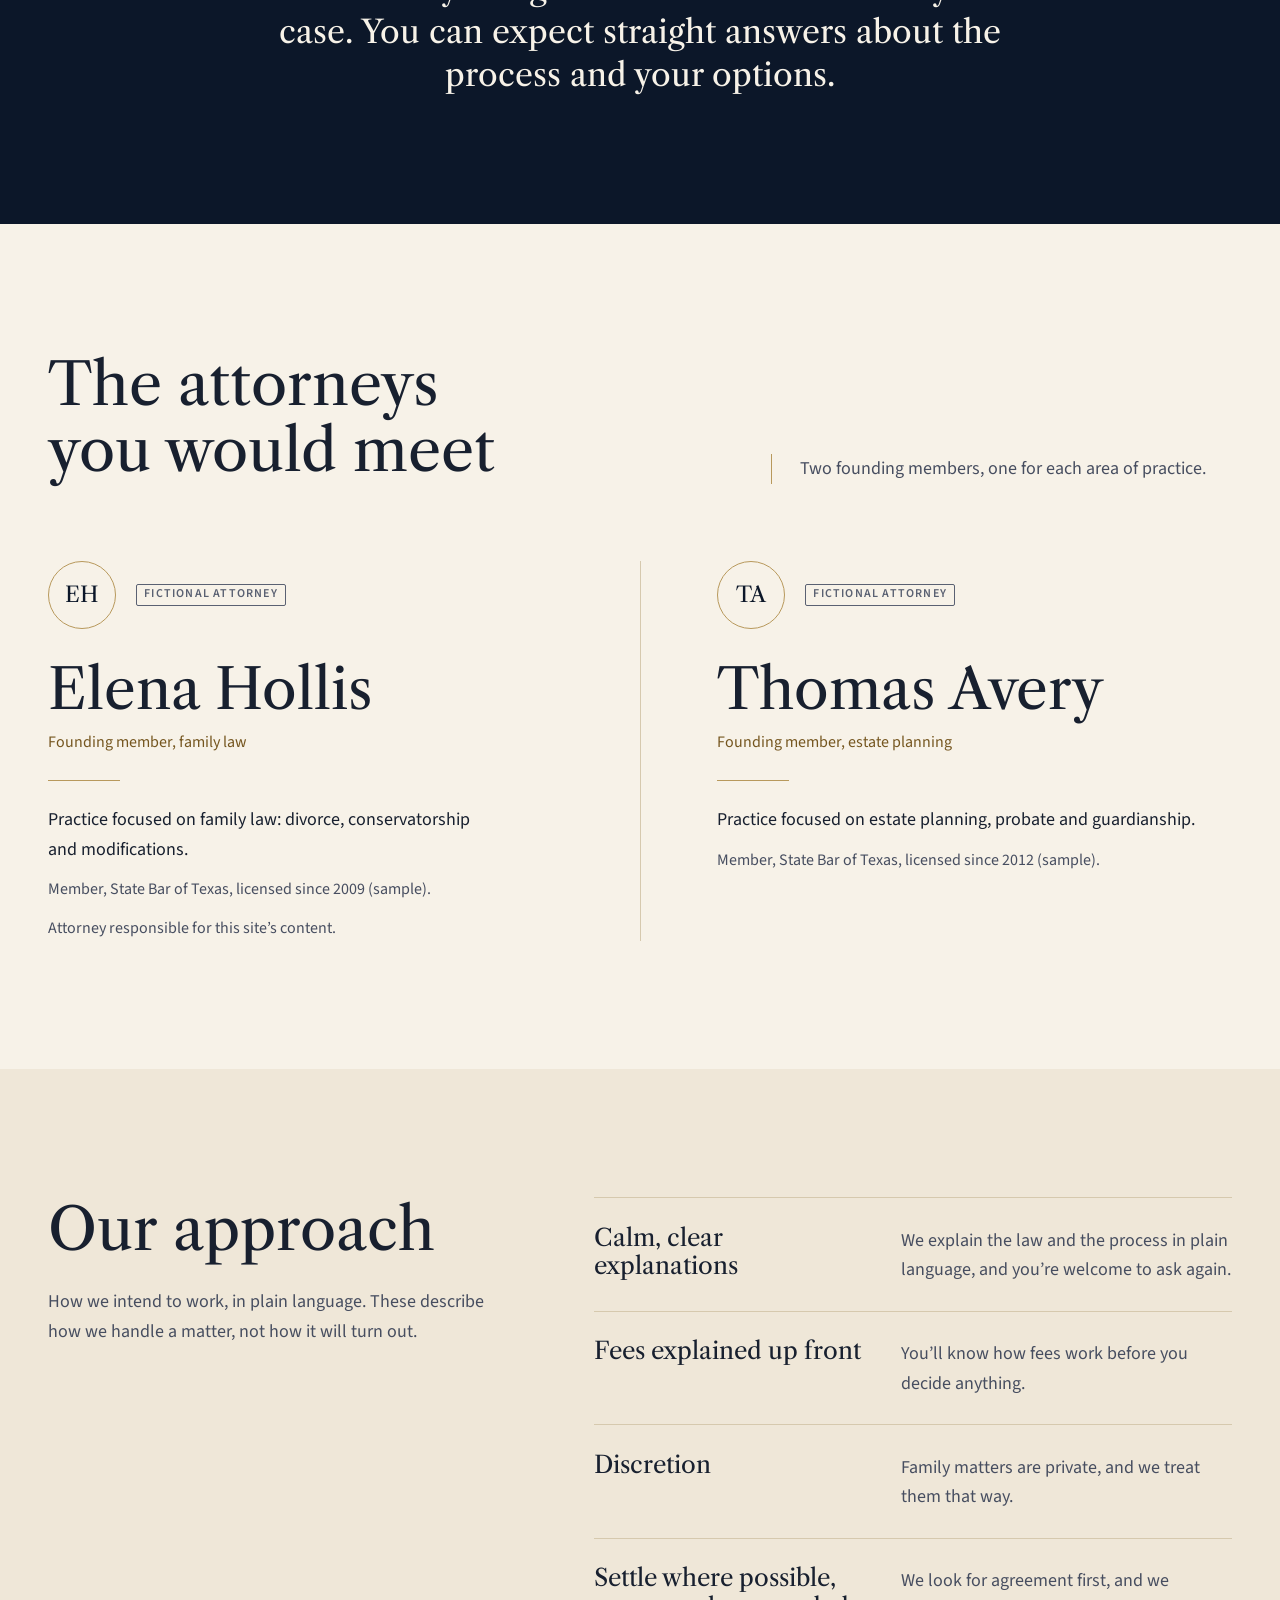
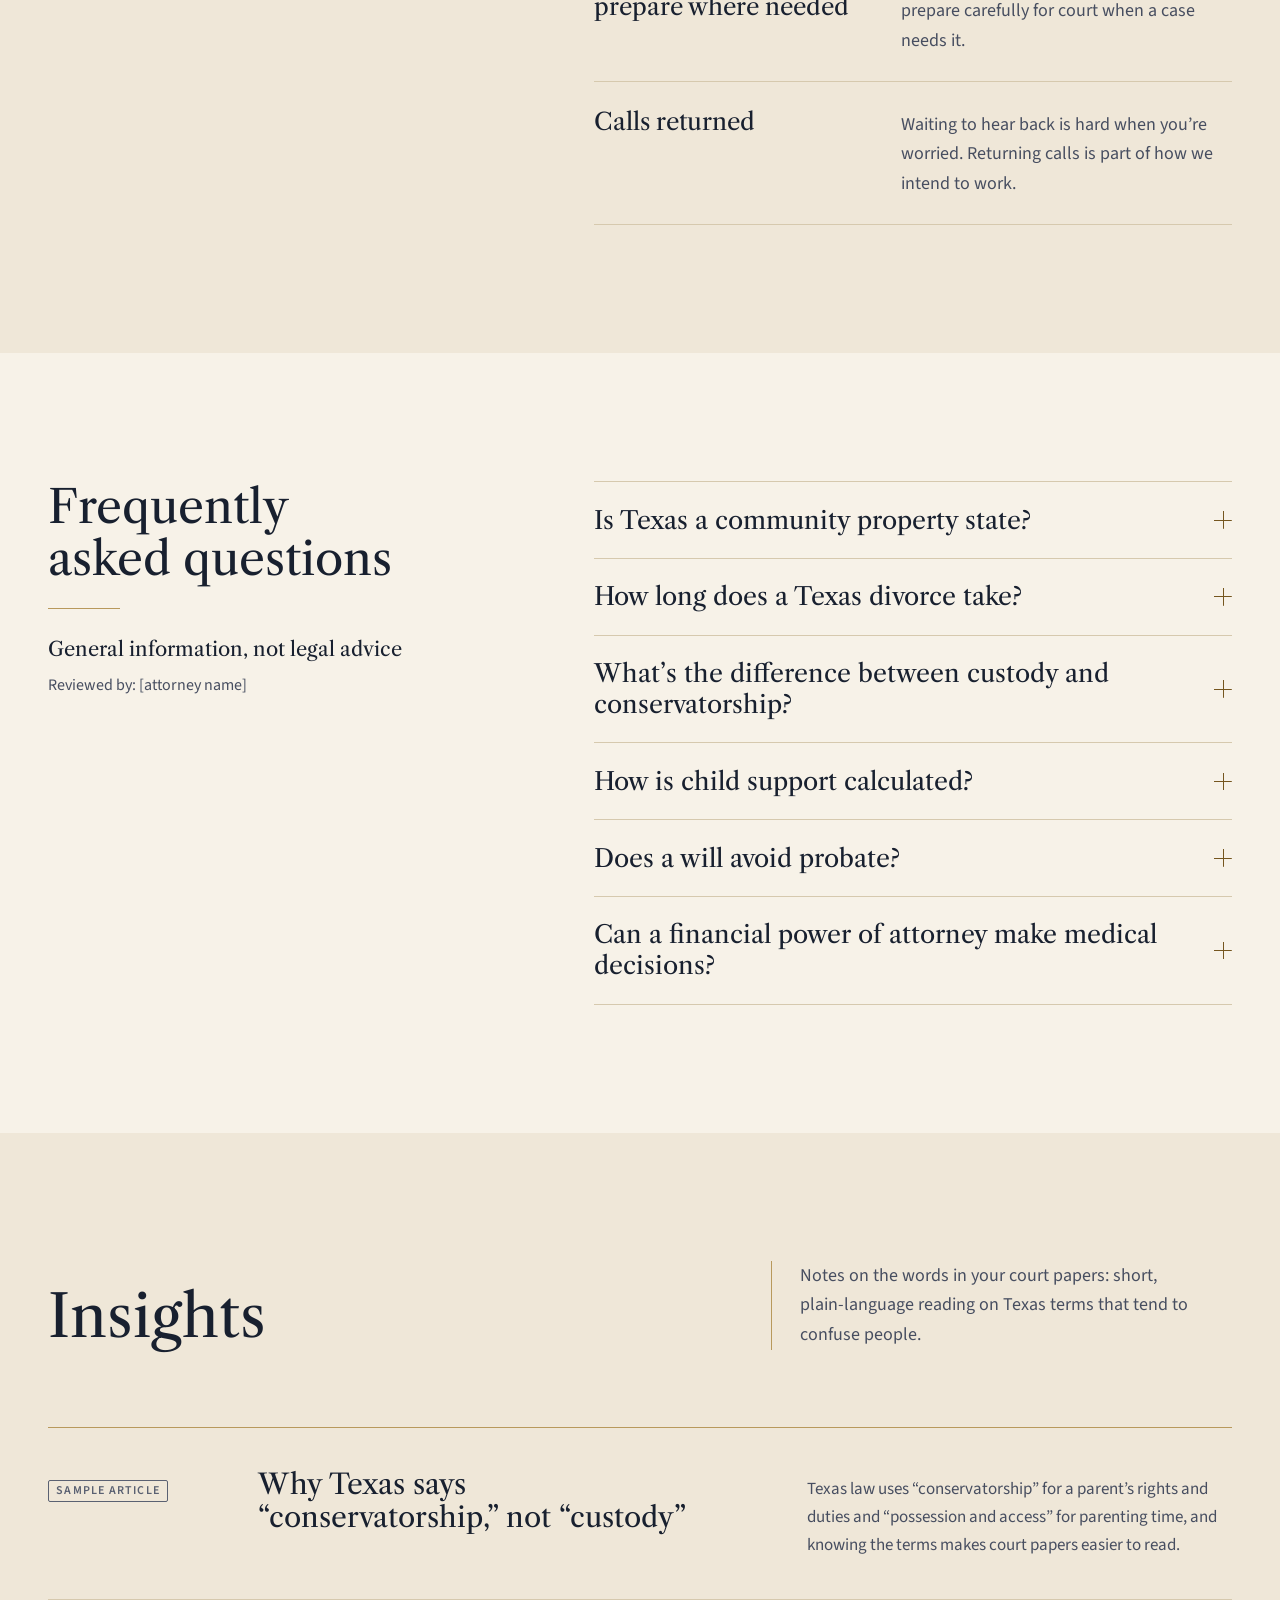
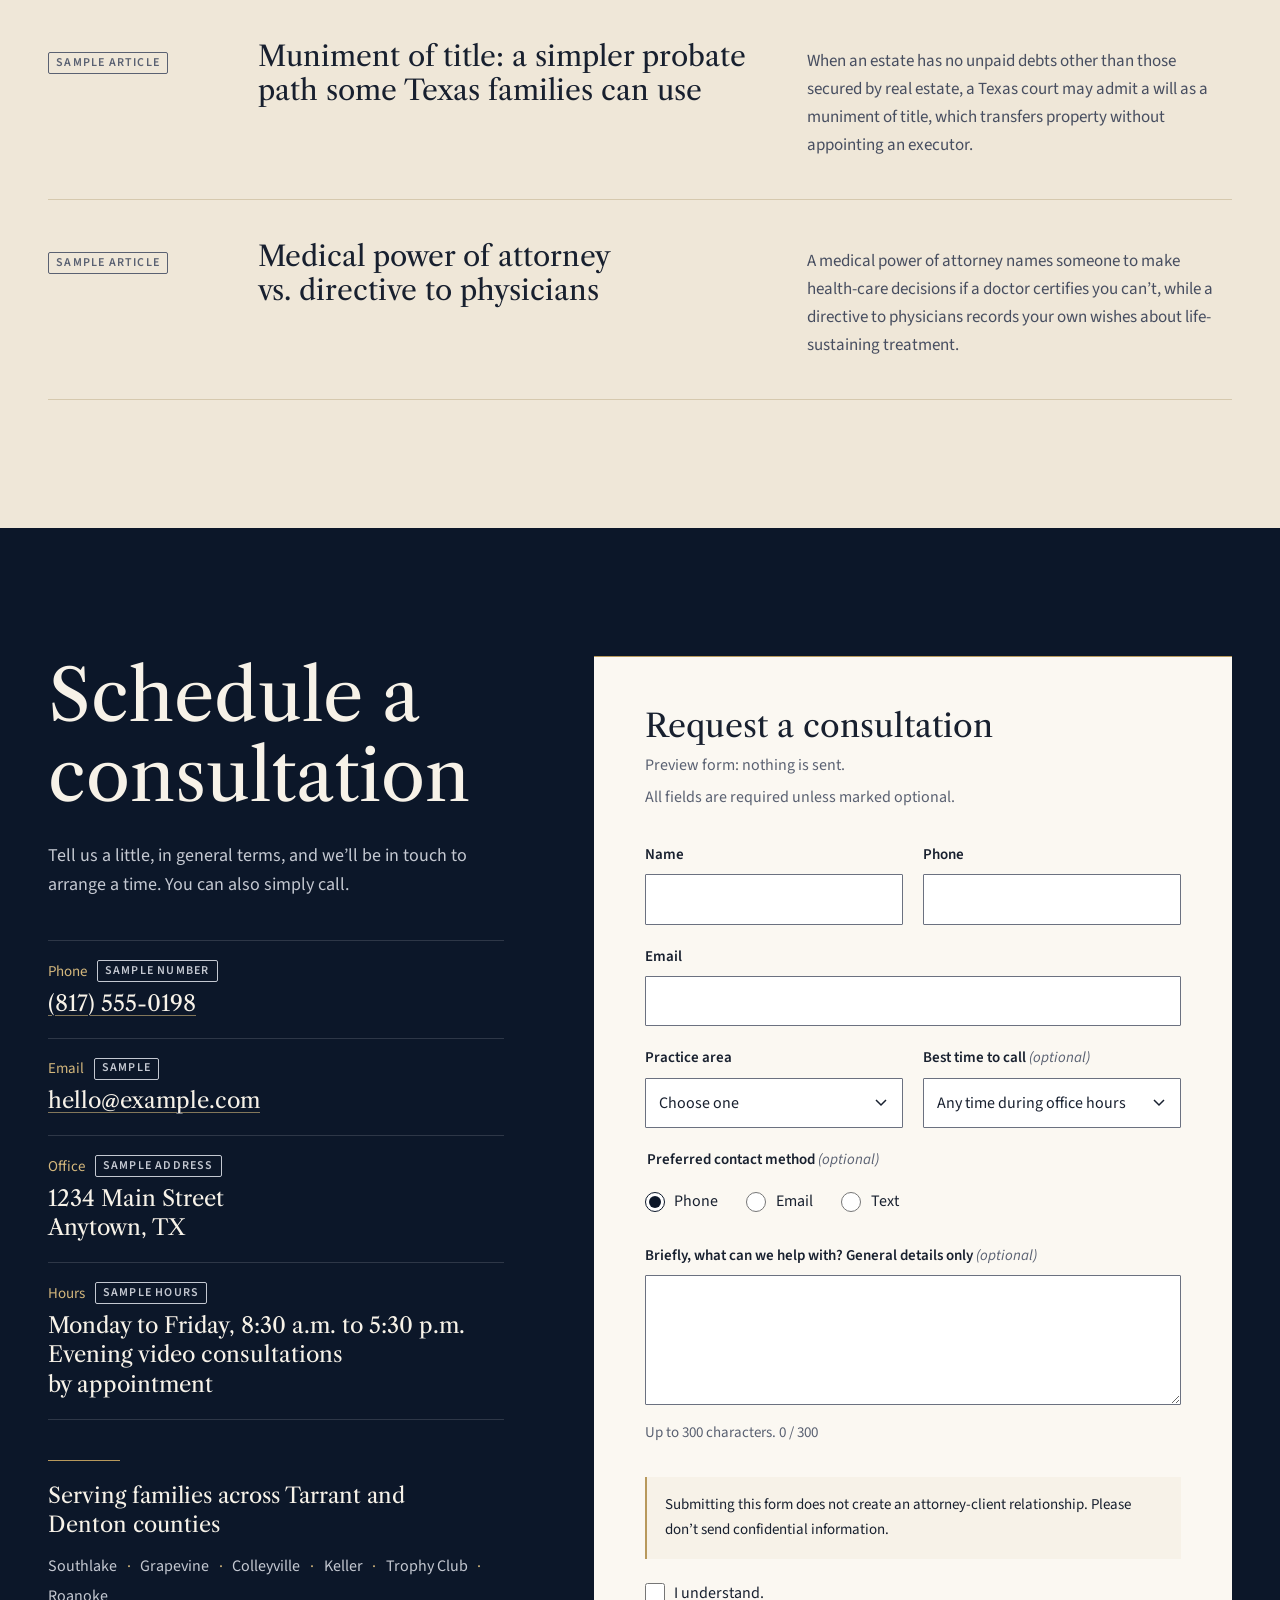
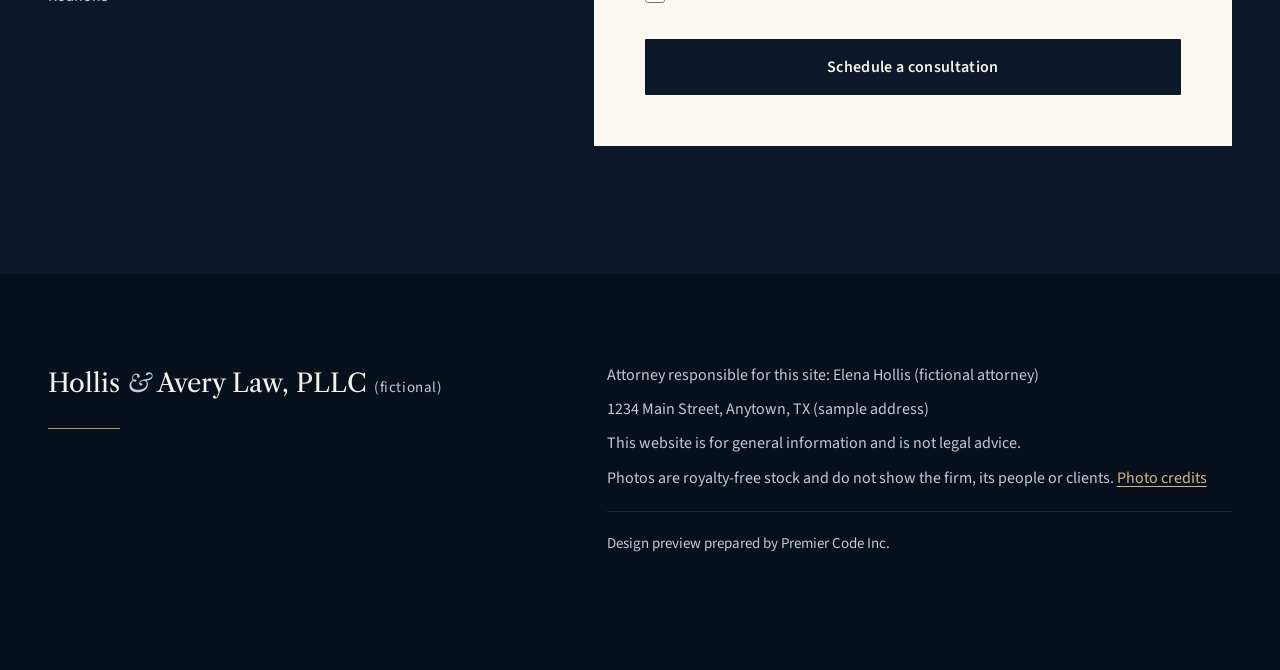
==== commit 6cd58fba: "Apply design review round 2 polish and drop images no option uses - Option A: cap the interlude phot" ====
--- a/option-a/index.html
+++ b/option-a/index.html
@@ -280,17 +280,7 @@
     <!-- Our approach -->
     <section class="section section--paper" id="approach" aria-labelledby="approach-title">
       <div class="container approach">
-        <figure class="approach__media reveal">
-          <img
-            src="../assets/img/family-walking-lane-01-1200.webp"
-            srcset="../assets/img/family-walking-lane-01-640.webp 640w, ../assets/img/family-walking-lane-01-1200.webp 1200w, ../assets/img/family-walking-lane-01-2400.webp 2400w"
-            sizes="(min-width: 960px) 34vw, 100vw"
-            width="2400" height="1600" loading="lazy"
-            alt="An adult and a small child walking hand in hand down a sunlit gravel lane">
-        </figure>
-
-        <div class="approach__body">
-          <header class="section-head reveal">
+          <header class="section-head approach__head reveal">
             <h2 class="section-title" id="approach-title">Our approach</h2>
             <p class="section-lede section-lede--left">How we intend to work, in plain language. These describe how we handle a matter, not how it will turn out.</p>
           </header>
@@ -316,7 +306,6 @@
               <dd>Waiting to hear back is hard when you&rsquo;re worried. Returning calls is part of how we intend to work.</dd>
             </div>
           </dl>
-        </div>
       </div>
     </section>
 
--- a/option-a/styles.css
+++ b/option-a/styles.css
@@ -546,8 +546,8 @@
      The one daylight photo is warmed and dimmed to sit in the dusk palette,
      and fades to navy into the quote panel. */
   .interlude { position: relative; background: var(--navy-900); }
-  .interlude__media { position: relative; height: clamp(300px, 42vw, 620px); overflow: hidden; }
-  .interlude__media img { width: 100%; height: 100%; object-fit: cover; object-position: 50% 45%; filter: saturate(0.7) brightness(0.8); }
+  .interlude__media { position: relative; height: clamp(260px, 30vw, 440px); overflow: hidden; }
+  .interlude__media img { width: 100%; height: 100%; object-fit: cover; object-position: 50% 35%; filter: saturate(0.7) brightness(0.8); }
   .interlude__media::after {
     content: "";
     position: absolute;
@@ -678,15 +678,11 @@
   .attorney__meta { margin-top: 0.75rem; font-size: 1rem; color: var(--ink-muted); }
 
   /* ---------------- Approach ---------------- */
-  .approach { display: grid; gap: 3.5rem; }
-  .approach__media { aspect-ratio: 4 / 3; overflow: hidden; }
-  .approach__media img { width: 100%; height: 100%; object-fit: cover; }
+  .approach { display: grid; gap: 1rem; }
   @media (min-width: 960px) {
     .approach { grid-template-columns: 5fr 7fr; gap: clamp(3.5rem, 7vw, 7rem); align-items: start; }
-    .approach__media { aspect-ratio: 4 / 5; position: sticky; top: 8rem; }
-    .approach__media img { object-position: 40% 50%; }
-  }
-  .approach .section-head { margin-bottom: 2.5rem; }
+    .approach__head { position: sticky; top: 8rem; margin-bottom: 0; }
+  }
   .values { border-top: 1px solid var(--hairline); }
   .value { padding-block: 1.6rem; border-bottom: 1px solid var(--hairline); }
   .value dt { font-size: 1.5rem; line-height: 1.2; }
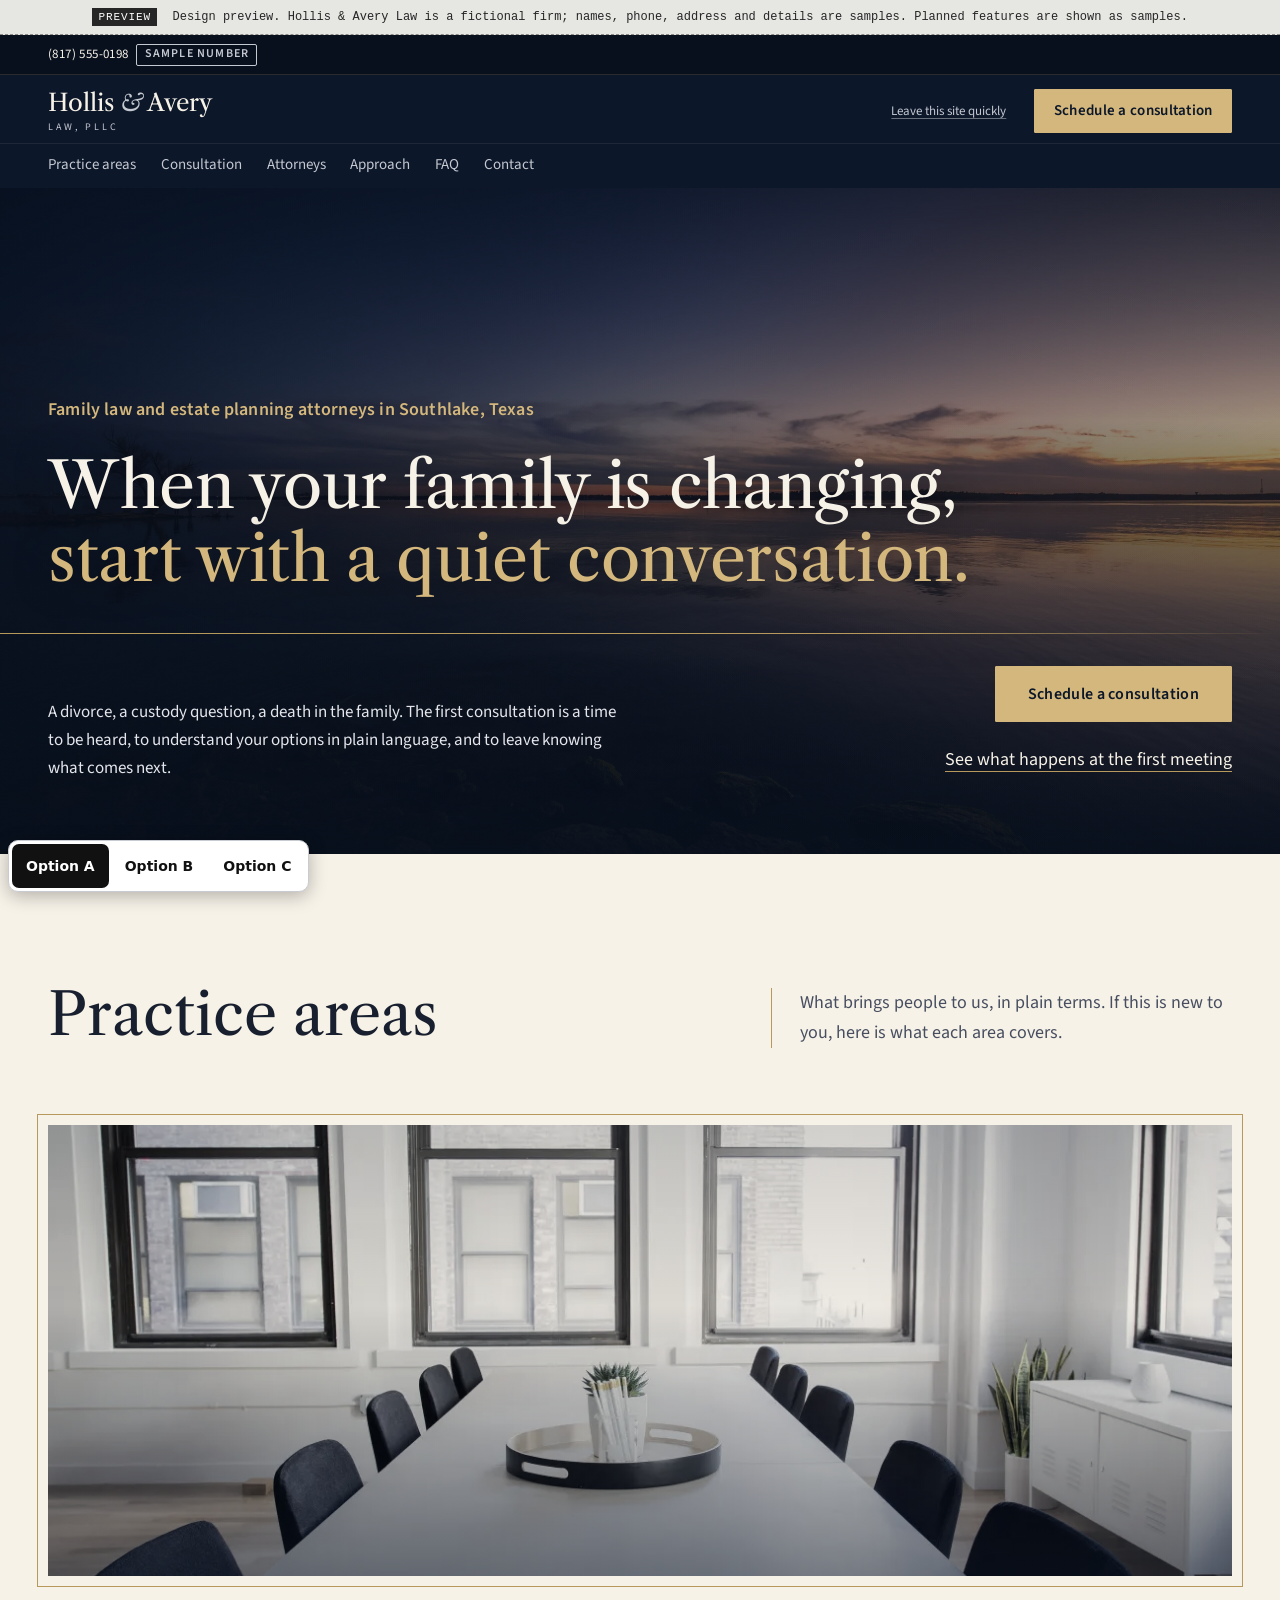
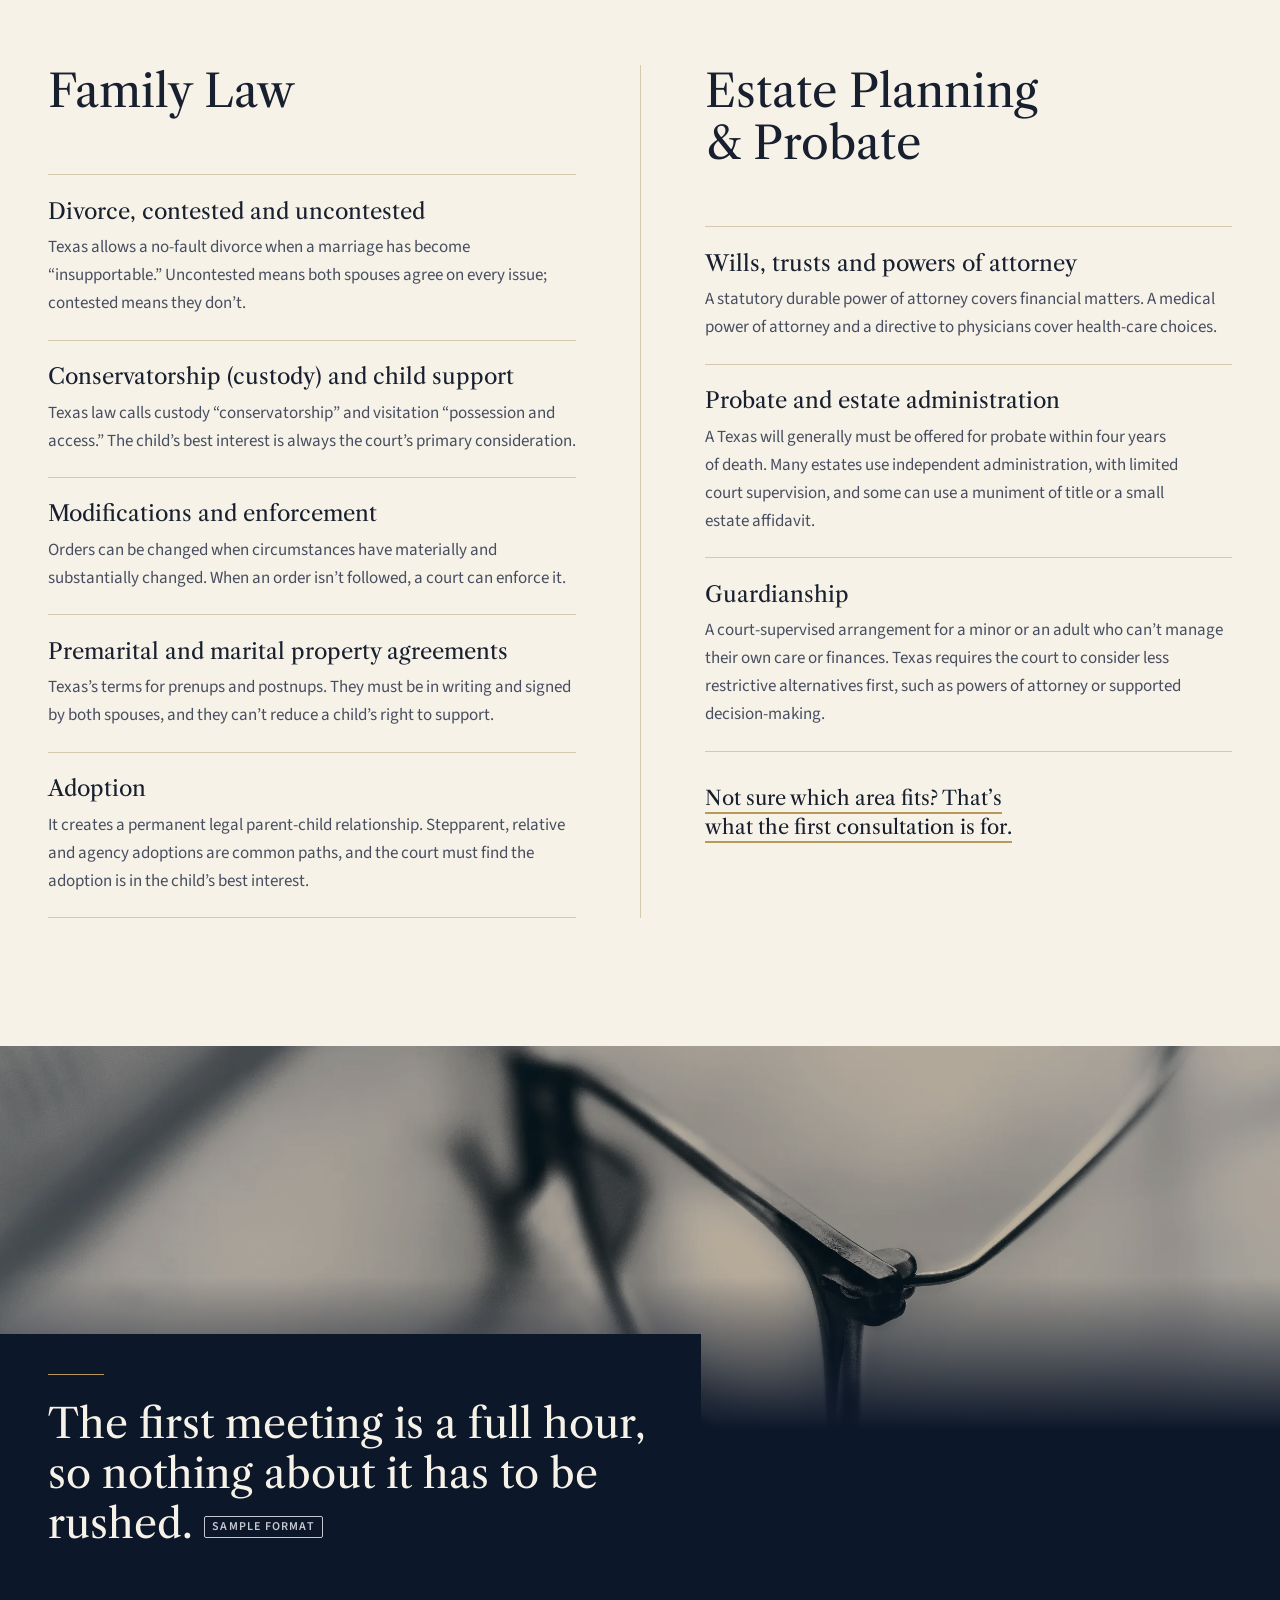
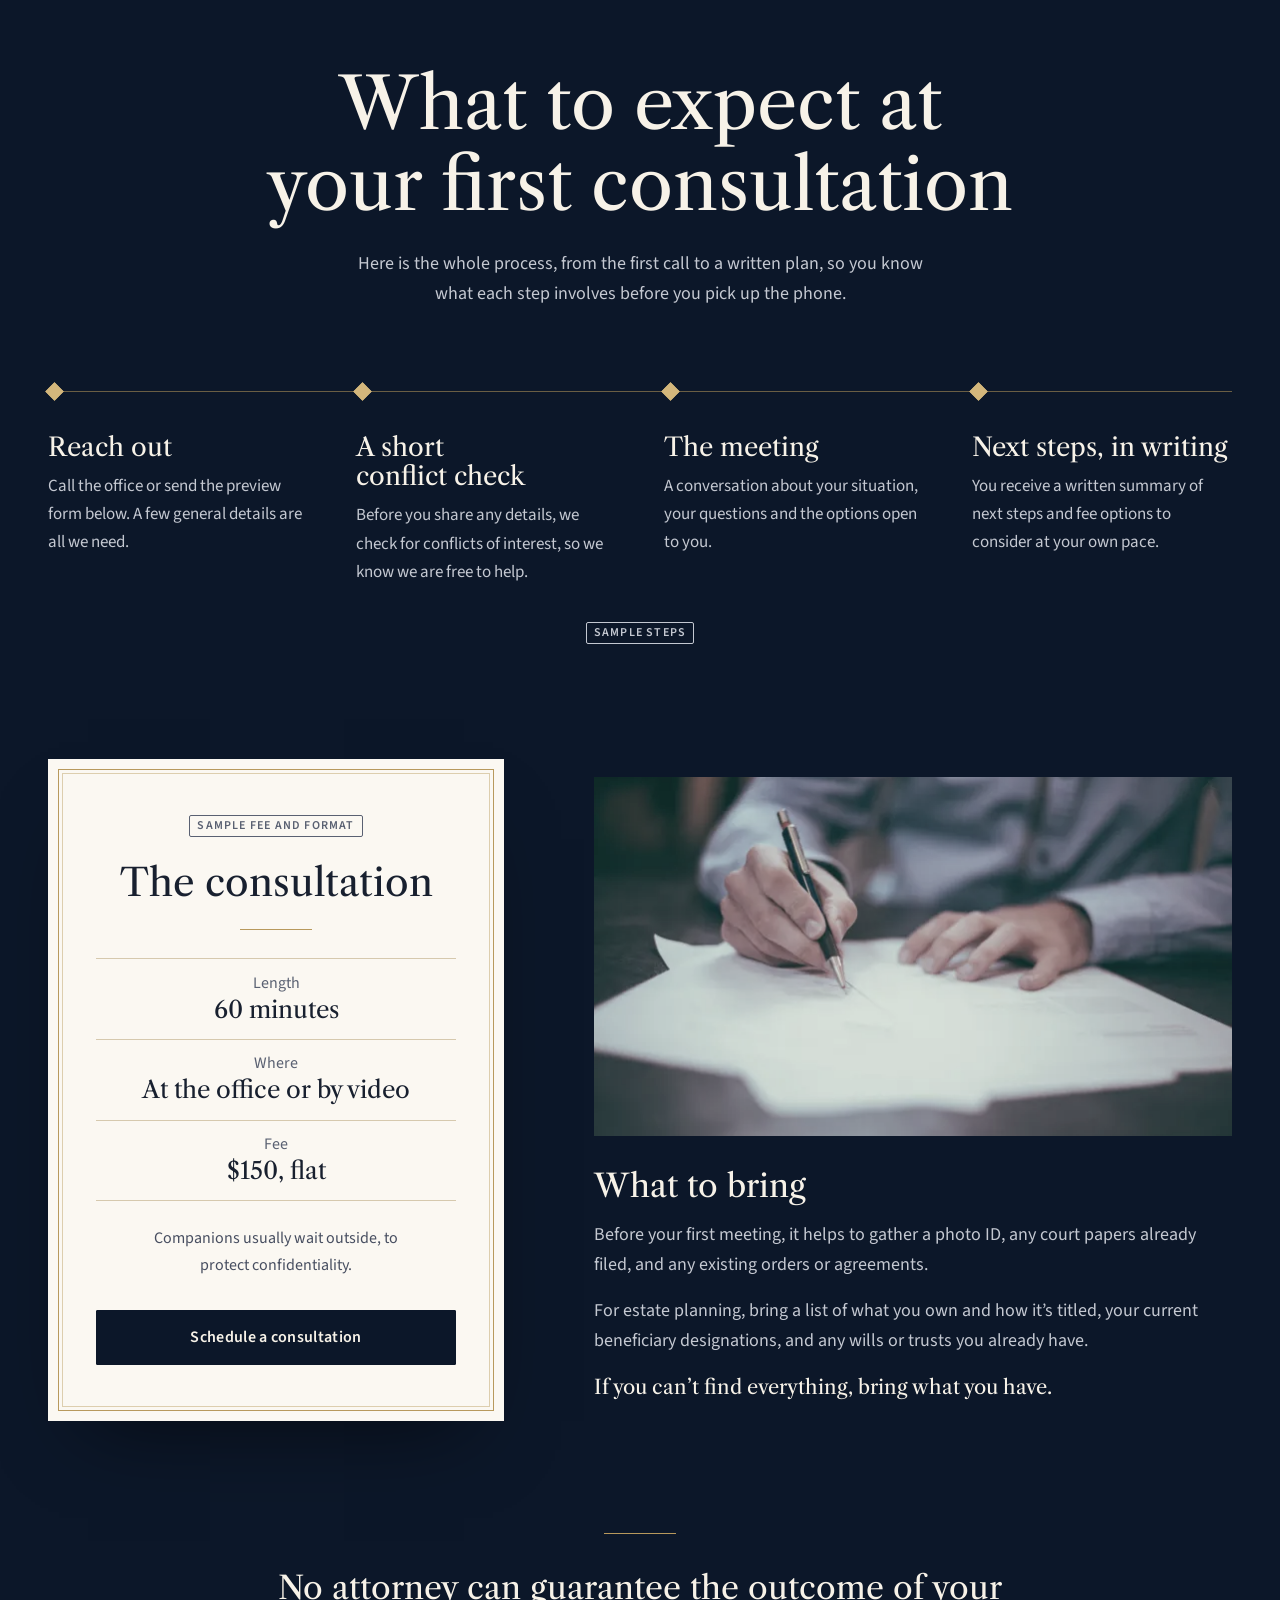
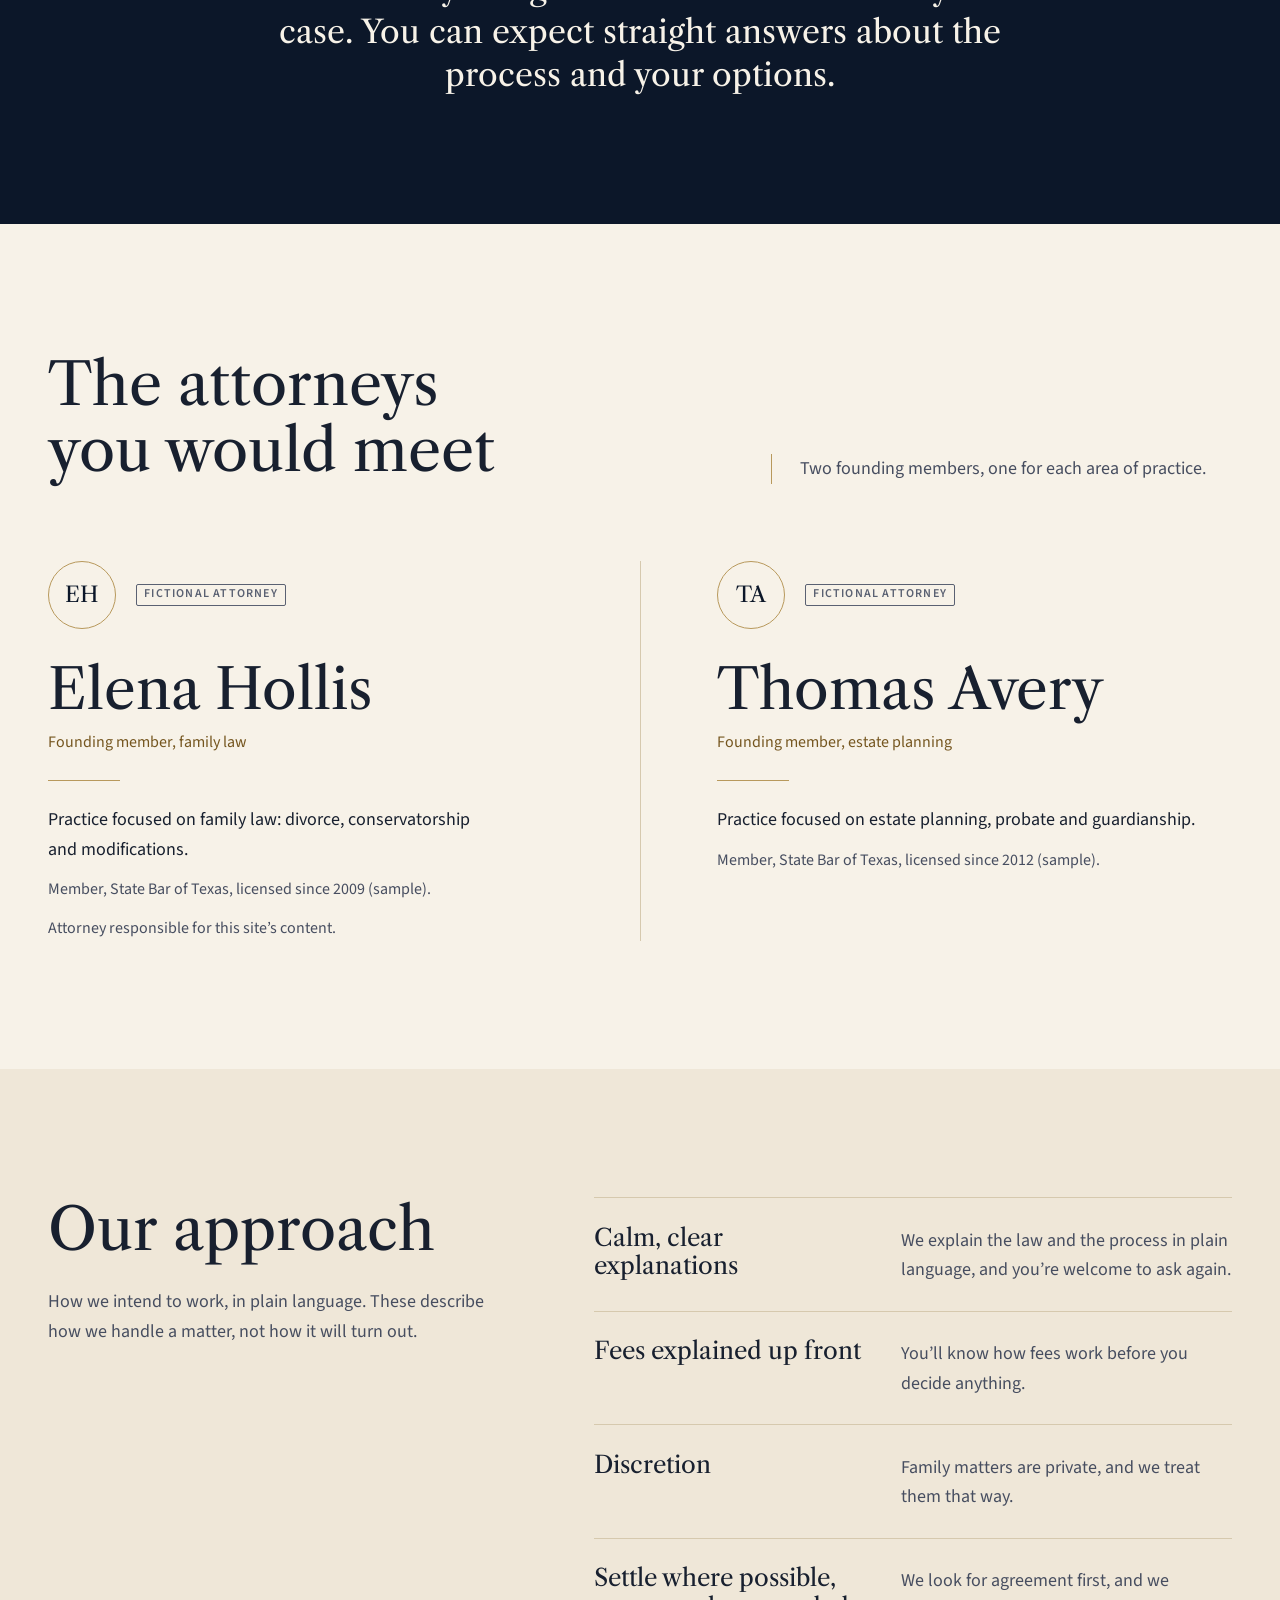
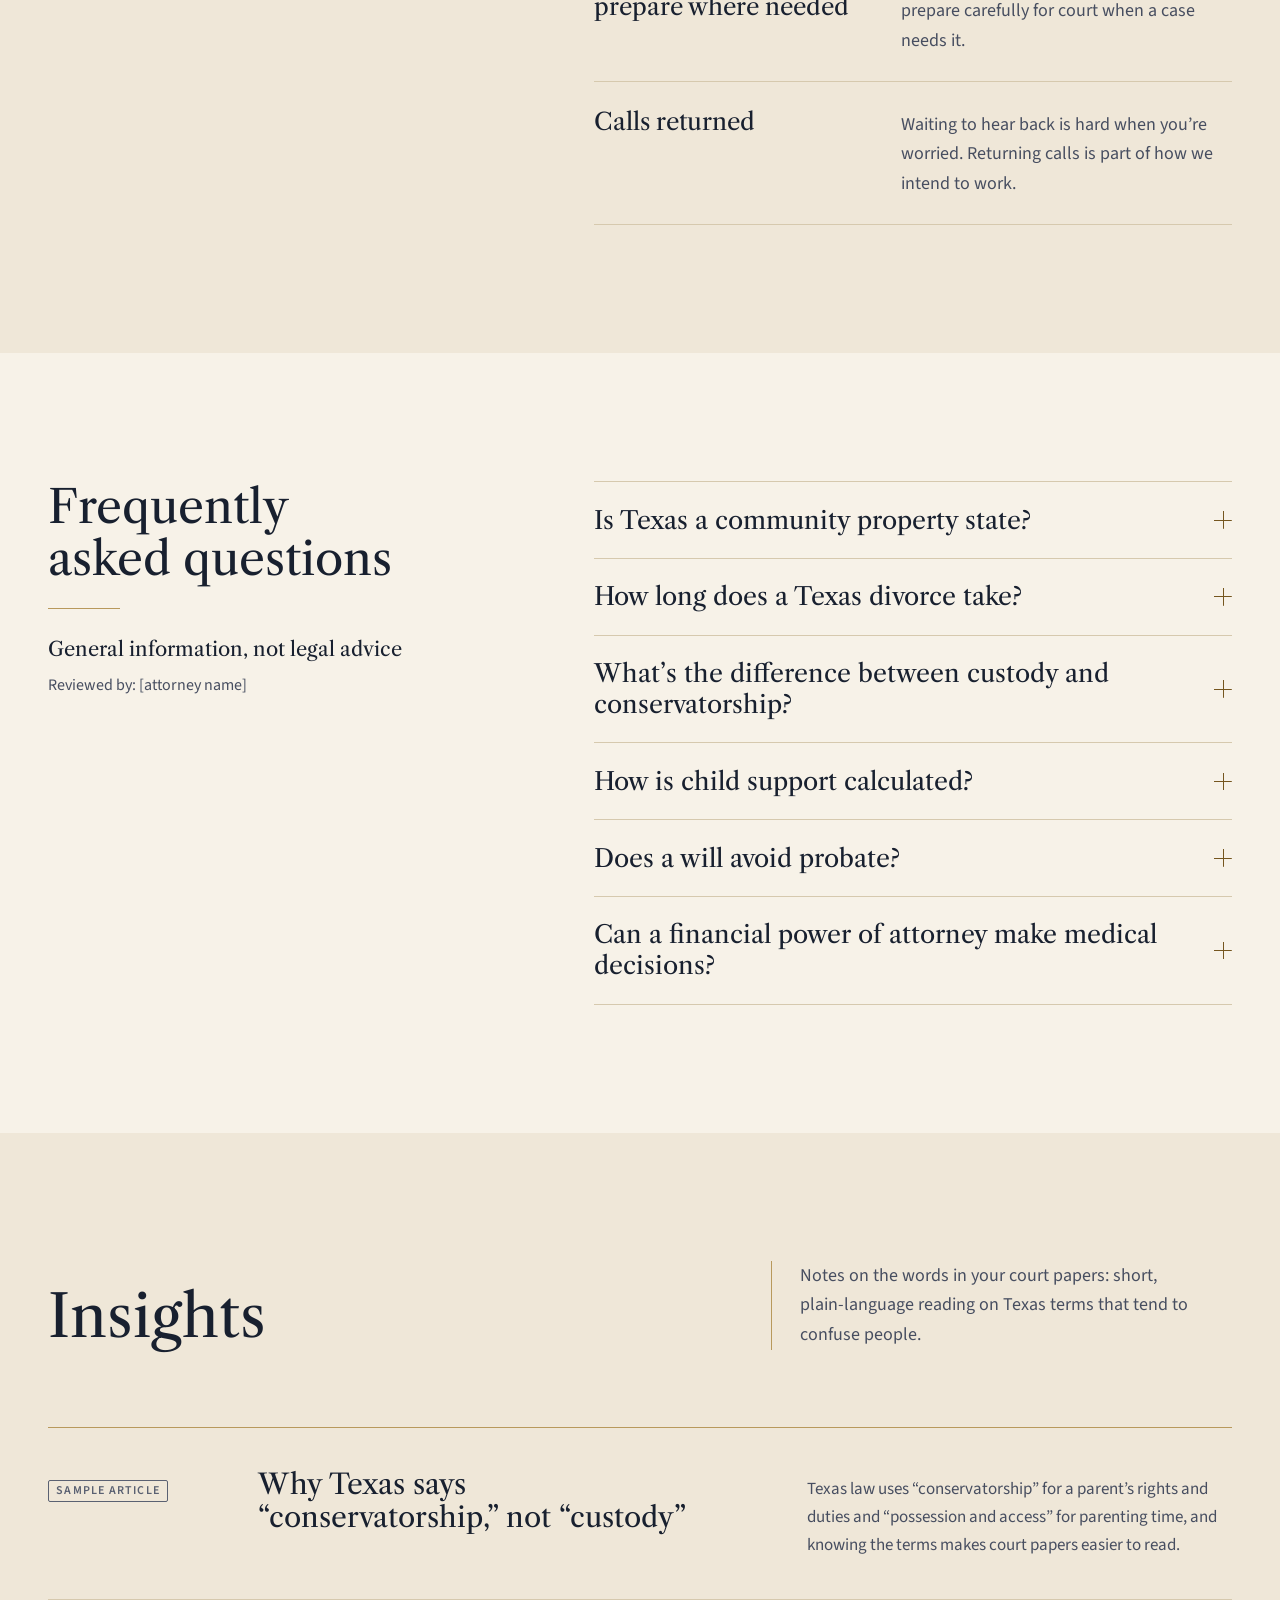
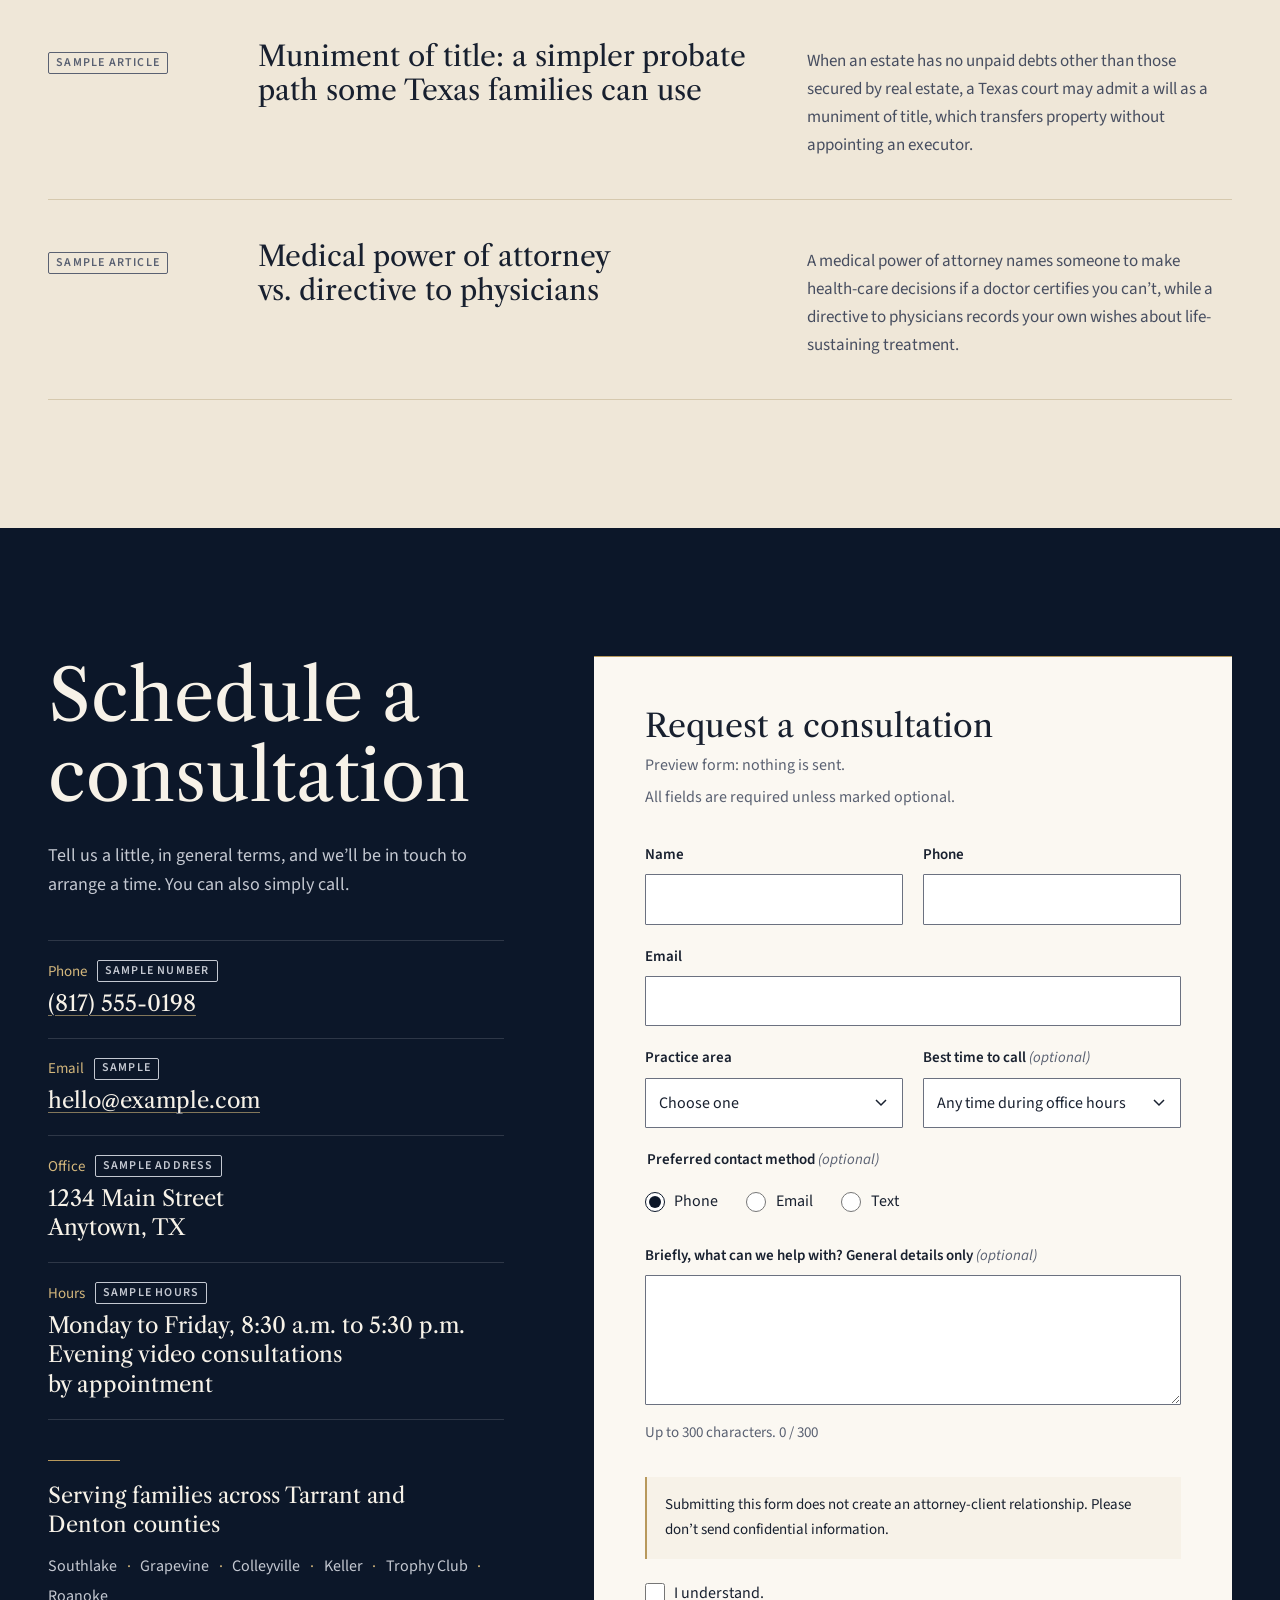
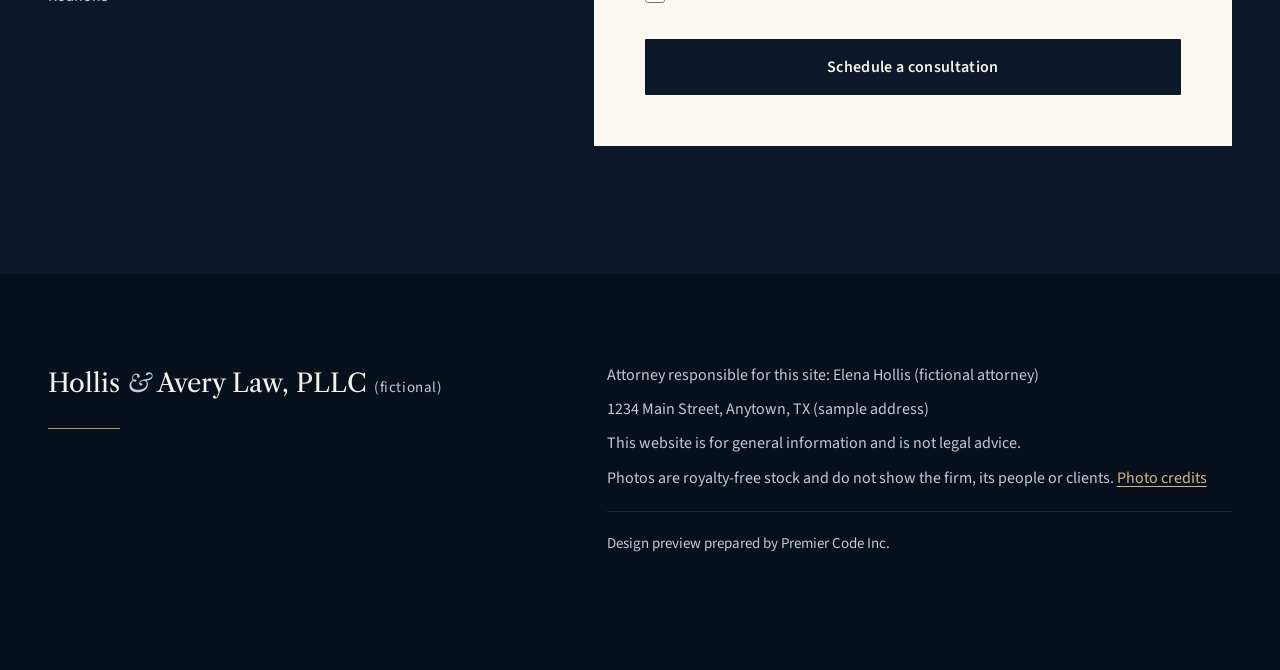
==== commit b2bcd87c: "Fix WCAG 2.2 AA failures found in the redesigned options - Remove root font-size bumps on large scre" ====
--- a/option-a/index.html
+++ b/option-a/index.html
@@ -168,7 +168,7 @@
       <div class="container interlude__wrap">
         <div class="interlude__panel">
           <span class="rule" aria-hidden="true"></span>
-          <p class="interlude__quote">The first meeting is a full hour, so nothing about it has to be rushed. <span class="tag">Sample format</span></p>
+          <p class="interlude__quote">The first meeting is a full hour, so nothing about it has to be rushed. <span class="tag tag--dark">Sample format</span></p>
         </div>
       </div>
     </section>
@@ -505,9 +505,9 @@
                 </div>
               </div>
 
-              <p class="form__notice">Submitting this form does not create an attorney-client relationship. Please don&rsquo;t send confidential information.</p>
+              <p class="form__notice" id="f-ack-note">Submitting this form does not create an attorney-client relationship. Please don&rsquo;t send confidential information.</p>
               <div class="field field--check">
-                <label class="check"><input type="checkbox" id="f-ack" name="acknowledge" required aria-describedby="f-ack-err"> I understand.</label>
+                <label class="check"><input type="checkbox" id="f-ack" name="acknowledge" required aria-describedby="f-ack-note f-ack-err"> I understand.</label>
                 <p class="field__error" id="f-ack-err" hidden></p>
               </div>
 
--- a/option-a/styles.css
+++ b/option-a/styles.css
@@ -67,8 +67,8 @@
   }
   @media (min-width: 960px) { html { scroll-padding-top: 8rem; } }
   @media (min-width: 1360px) { html { scroll-padding-top: 6rem; } }
-  @media (min-width: 2400px) { html { font-size: 125%; } :root { --container: 1560px; } }
-  @media (min-width: 3000px) { html { font-size: 137.5%; } :root { --container: 1760px; } }
+  /* Wider containers only: a root font-size bump in a px media query would cancel browser zoom (WCAG 1.4.4). */
+  @media (min-width: 2400px) { :root { --container: 1560px; } }
 
   body {
     font-family: var(--font-text);
@@ -250,12 +250,12 @@
     margin-inline: auto;
     padding: 0.8rem var(--gutter) 0;
     display: grid;
-    grid-template-columns: 1fr auto;
+    grid-template-columns: minmax(0, 1fr) auto;
     grid-template-areas: "brand cta" "nav nav";
     align-items: center;
     gap: 0.5rem 1rem;
   }
-  .brand { grid-area: brand; white-space: nowrap; text-decoration: none; display: inline-flex; flex-direction: column; line-height: 1; padding-block: 0.2rem; }
+  .brand { grid-area: brand; white-space: normal; text-decoration: none; display: inline-flex; flex-direction: column; line-height: 1; padding-block: 0.2rem; }
   .brand__name {
     font-family: var(--font-display);
     font-size: 1.5rem;
@@ -292,6 +292,9 @@
   @media (max-width: 1359px) {
     /* Inset ring so the scroll container never clips the focus outline. */
     .site-nav a:focus-visible { outline-offset: -4px; }
+    /* Wrap rather than scroll, so no link is ever hidden off-screen (WCAG 1.4.10). */
+    .site-nav { overflow-x: visible; }
+    .site-nav ul { flex-wrap: wrap; white-space: normal; row-gap: 0; }
   }
   /* Small screens: short labels so every link fits, with no fade or clipping. */
   @media (max-width: 599px) {
@@ -433,7 +436,7 @@
   .hero__veil {
     background:
       linear-gradient(90deg, rgba(8, 16, 29, 0.78) 0%, rgba(8, 16, 29, 0.45) 55%, rgba(8, 16, 29, 0.25) 100%),
-      linear-gradient(180deg, rgba(8, 16, 29, 0.55) 0%, rgba(8, 16, 29, 0.2) 35%, rgba(8, 16, 29, 0.55) 62%, rgba(8, 16, 29, 0.94) 100%);
+      linear-gradient(180deg, rgba(8, 16, 29, 0.7) 0%, rgba(8, 16, 29, 0.2) 35%, rgba(8, 16, 29, 0.55) 62%, rgba(8, 16, 29, 0.94) 100%);
   }
   .hero__inner {
     width: 100%;
@@ -832,7 +835,7 @@
     align-items: baseline;
   }
   .field__error::before {
-    content: "!";
+    content: "!"; content: "!" / "";
     flex: none;
     display: inline-grid;
     place-items: center;
@@ -984,3 +987,10 @@
 body > header.site-header.site-header { padding-bottom: 0; }
 body > main#main { padding-bottom: 0; }
 body > footer.site-footer.site-footer { padding-bottom: max(env(safe-area-inset-bottom), 7rem); }
+
+@layer components {
+  /* Text-only zoom: keep the hero headline and buttons inside the hero (WCAG 1.4.4). */
+  .hero__title { overflow-wrap: break-word; hyphens: auto; }
+  @media (max-width: 799px) { .hero__title { font-size: min(clamp(2.25rem, 9.6vw, 4rem), 11vw); } }
+  .hero .btn { white-space: normal; text-align: center; max-width: 100%; padding-inline: min(2rem, 8vw); }
+}
